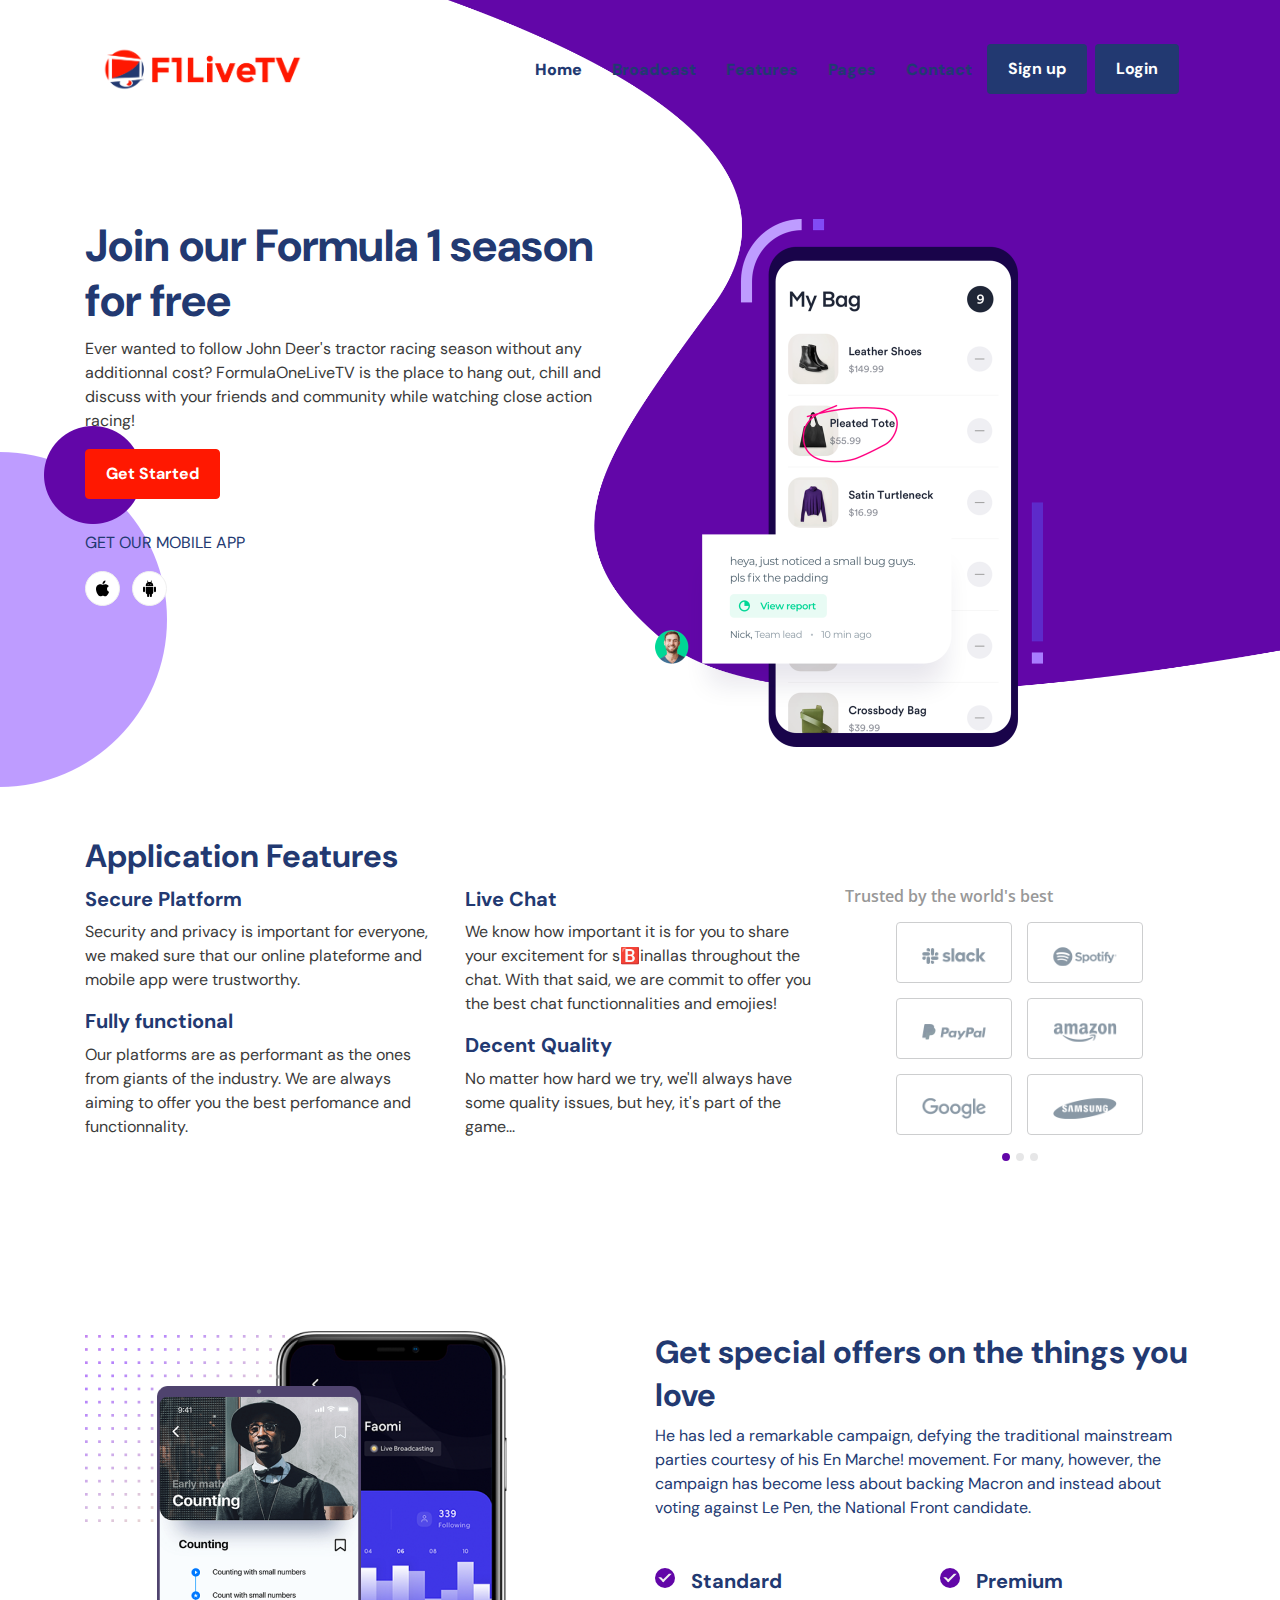
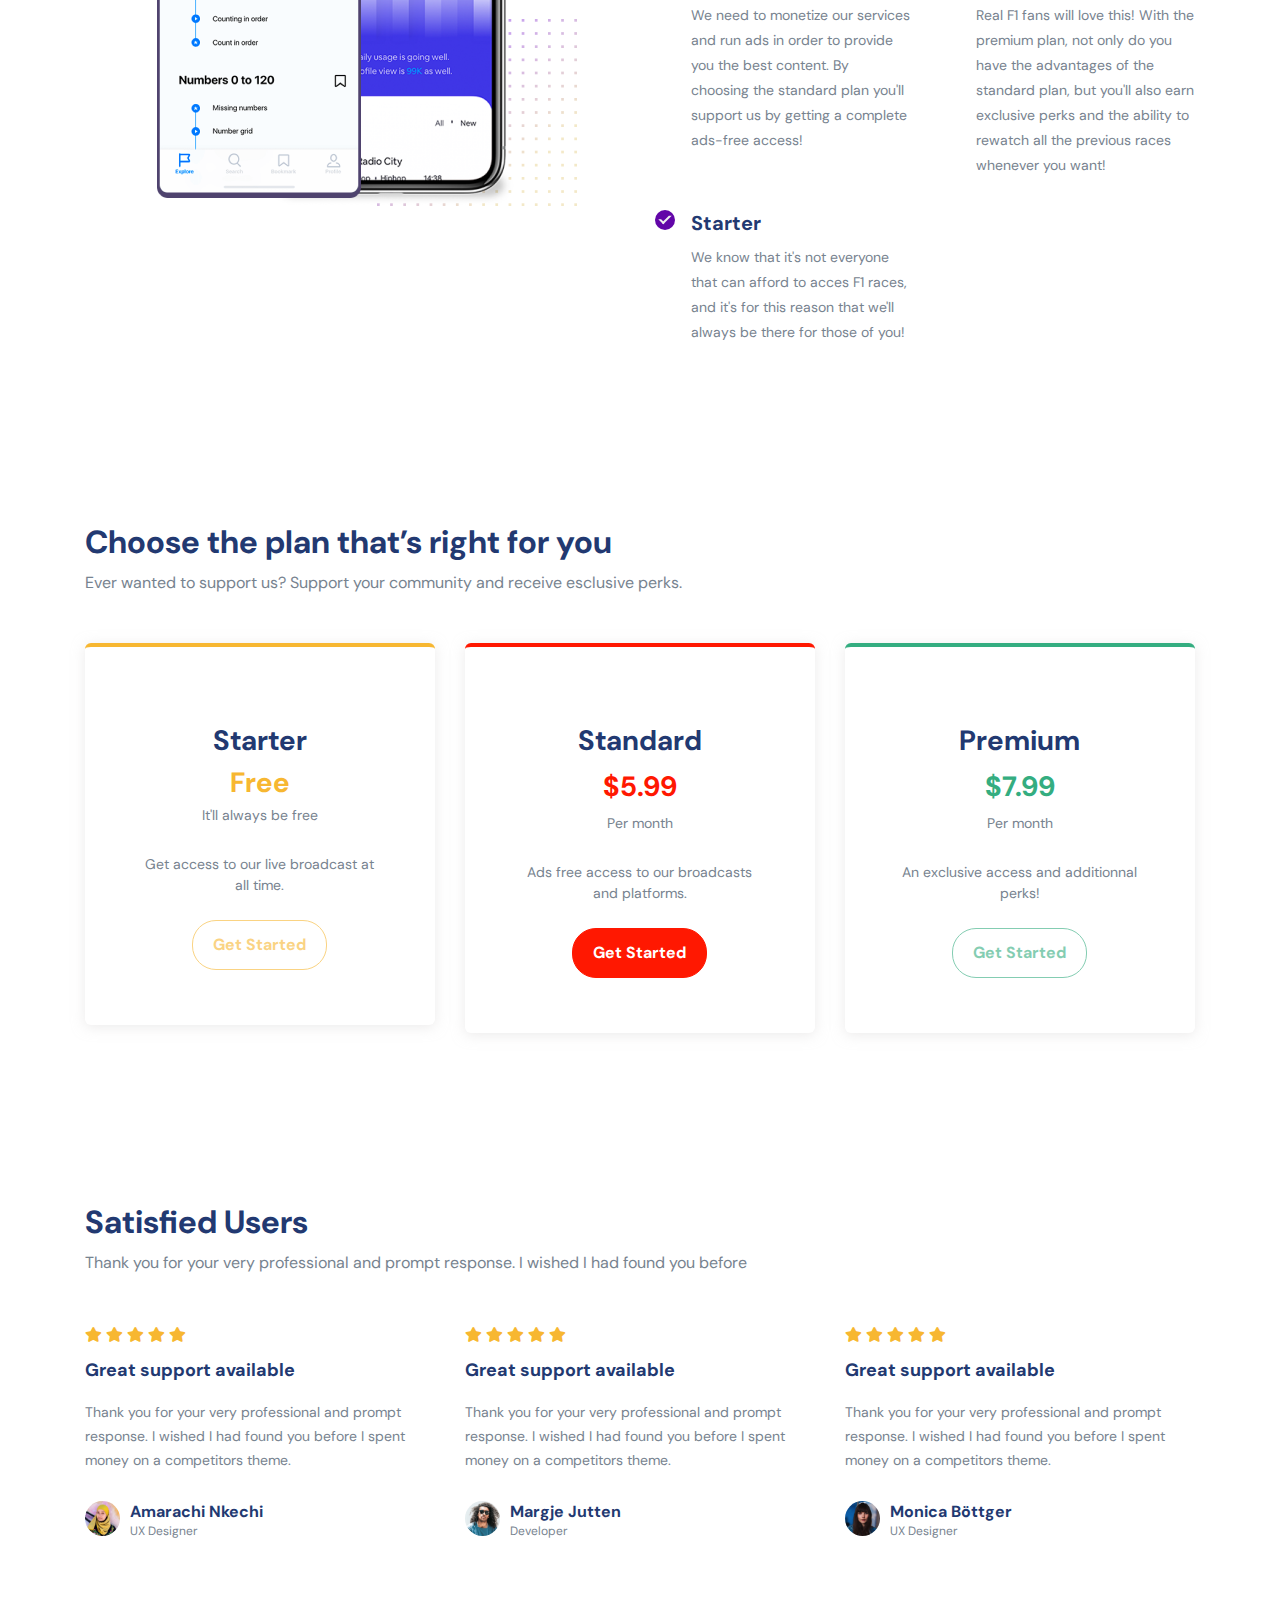
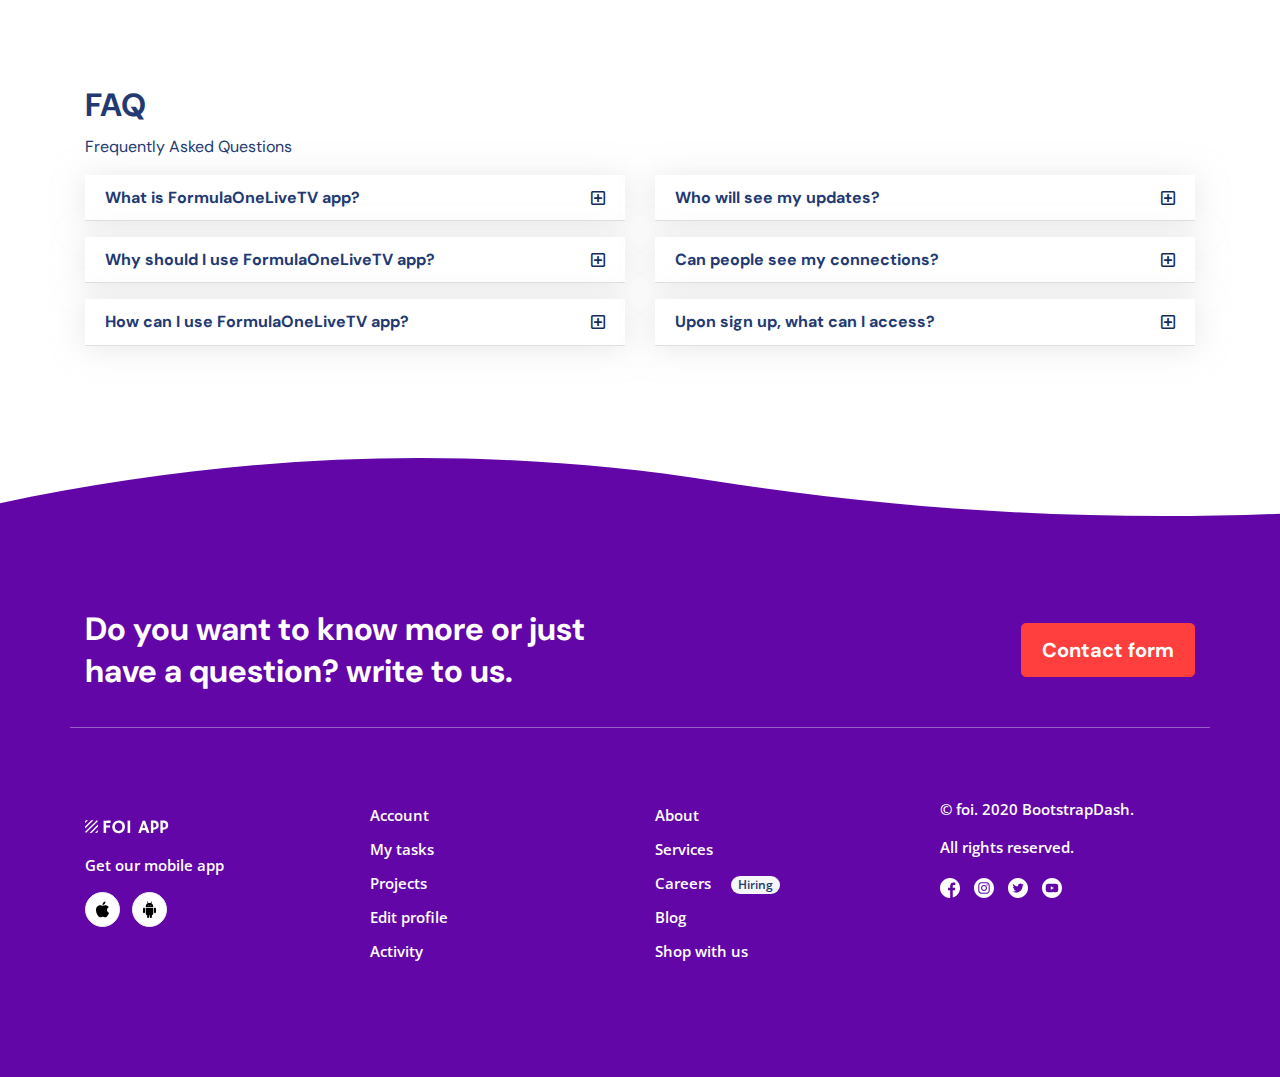
==== FormulaOneLiveTV_Website/index.html @ 3bb05b1b "added text" ====
<!DOCTYPE html>
<html lang="en">
  <head>
    <meta charset="UTF-8" />
    <meta name="viewport" content="width=device-width, initial-scale=1.0" />
    <meta http-equiv="X-UA-Compatible" content="ie=edge" />
    <title>FormulaOneLiveTV Home</title>
    <link
      rel="stylesheet"
      href="assets/vendors/fontawesome-free/css/all.min.css"
    />
    <link rel="stylesheet" href="assets/css/style.css" />
    <script src="./lib/header.js" defer></script>
    <script src="./lib/footer.js" defer></script>
  </head>

  <body>
    <header class="foi-header landing-header">
      <div class="container">
          <nav class="navbar navbar-expand-lg navbar-light foi-navbar">
              <a class="navbar-brand" href="index.html">
              <img src="assets/images/main_logo.PNG" alt="F1LTV" class="navlogo">
              </a>
              <button class="navbar-toggler d-lg-none" type="button" data-toggle="collapse" data-target="#collapsibleNavId" aria-controls="collapsibleNavId" aria-expanded="false" aria-label="Toggle navigation">
                  <span class="navbar-toggler-icon"></span>
              </button>
              <div class="collapse navbar-collapse" id="collapsibleNavId">
                  <ul class="navbar-nav mr-auto mt-2 mt-lg-0">
                      <li class="nav-item active">
                          <a class="nav-link" href="index.html">Home <span class="sr-only">(current)</span></a>
                      </li>
                      <li class="nav-item">
                          <a class="nav-link" href="broadcast.html">Broadcast</a>
                      </li>
                      <li class="nav-item">
                          <a class="nav-link" href="features.html">Features</a>
                      </li>
                      <li class="nav-item dropdown">
                          <a class="nav-link dropdown-toggle" href="#" id="pagesMenu" data-toggle="dropdown" aria-haspopup="true" aria-expanded="false">Pages</a>
                          <div class="dropdown-menu" aria-labelledby="pagesMenu">
                              <a class="dropdown-item" href="blog.html">Blog</a>
                              <a class="dropdown-item" href="login.html">Login</a>
                              <a class="dropdown-item" href="register.html">Register</a>
                              <a class="dropdown-item" href="faq.html">FAQ</a>
                              <a class="dropdown-item" href="404.html">404</a>
                              <a class="dropdown-item" href="careers.html">Careers</a>
                              <a class="dropdown-item" href="blog-single.html">Single blog</a>
                              <a class="dropdown-item" href="privacy-policy.html">Privacy policy</a>
                          </div>
                      </li>
                      <li class="nav-item">
                          <a class="nav-link" href="contact.html">Contact</a>
                      </li>
                  </ul>
                  <ul class="navbar-nav mt-2 mt-lg-0">
                      <li class="nav-item mr-2 mb-3 mb-lg-0">
                          <a class="btn btn-secondary" href="register.html">Sign up</a>
                      </li>
                      <li class="nav-item">
                          <a class="btn btn-secondary" href="login.html">Login</a>
                      </li>
                  </ul>
              </div>
          </nav>
          <div class="header-content">
              <div class="row">
                  <div class="col-md-6">
                      <h1>Join our Formula 1 season for free</h1>
                      <p class="text-dark">Ever wanted to follow John Deer's tractor racing season without any additionnal cost? FormulaOneLiveTV is the place to hang out, chill and discuss with your friends and community while watching close action racing!</p>
                      <a class="btn btn-primary mb-4" href="register.html">Get Started</a>
                      <div class="my-2">
                          <p class="header-app-download-title">GET OUR MOBILE APP</p>
                      </div>
                      <div>
                          <button class="btn btn-app-download mr-2"><img src="assets/images/ios.svg" alt="App store"></button>
                          <button class="btn btn-app-download"><img src="assets/images/android.svg" alt="play store"></button>
                      </div>
                  </div>
                  <div class="col-md-6">
                      <img src="assets/images/app_1.png" alt="app" width="388px" class="img-fluid">
                  </div>
              </div>
          </div>
      </div>
      </header>
  </div>
    <section class="py-5 mb-5">
      <div class="container">
        <h2 class="section-title">Application Features</h2>
        <div class="row">
          <div class="col-lg-4 mb-4 mb-lg-0">
            <h5>Secure Platform</h5>
            <p class="text-dark">
              Security and privacy is important for everyone, we maked sure that
              our online plateforme and mobile app were trustworthy.
            </p>
            <h5>Fully functional</h5>
            <p class="text-dark">
              Our platforms are as performant as the ones from giants of the industry. We are always aiming to offer you the best perfomance and functionnality.
            </p>
          </div>
          <div class="col-lg-4 mb-3 mb-lg-0">
            <h5>Live Chat</h5>
            <p class="text-dark">
              We know how important it is for you to share your excitement for s🅱️inallas throughout the chat. With that said, we are commit to offer you the best chat functionnalities and emojies!
            </p>
            <h5>Decent Quality</h5>
            <p class="text-dark">
              No matter how hard we try, we'll always have some quality issues,
              but hey, it's part of the game...
            </p>
          </div>
          <div class="col-lg-4">
            <h6 class="text-gray font-os font-weight-semibold">
              Trusted by the world's best
            </h6>
            <div
              id="landingClientCarousel"
              class="carousel slide landing-client-carousel"
              data-ride="carousel"
            >
              <div class="carousel-inner" role="listbox">
                <div class="carousel-item active">
                  <div class="d-flex flex-wrap justify-content-center">
                    <div class="clients-logo">
                      <img
                        src="assets/images/clients/slack.svg"
                        alt="Slack"
                        class="img-fluid"
                      />
                    </div>
                    <div class="clients-logo">
                      <img
                        src="assets/images/clients/spotify.svg"
                        alt="Spotify"
                        class="img-fluid"
                      />
                    </div>
                    <div class="clients-logo">
                      <img
                        src="assets/images/clients/paypal.svg"
                        alt="Paypal"
                        class="img-fluid"
                      />
                    </div>
                    <div class="clients-logo">
                      <img
                        src="assets/images/clients/amazon.svg"
                        alt="Amazon"
                        class="img-fluid"
                      />
                    </div>
                    <div class="clients-logo">
                      <img
                        src="assets/images/clients/google.svg"
                        alt="Google"
                        class="img-fluid"
                      />
                    </div>
                    <div class="clients-logo">
                      <img
                        src="assets/images/clients/samsung.svg"
                        alt="Samsung"
                        class="img-fluid"
                      />
                    </div>
                  </div>
                </div>
                <div class="carousel-item">
                  <div class="d-flex flex-wrap justify-content-center">
                    <div class="clients-logo">
                      <img
                        src="assets/images/clients/slack.svg"
                        alt="Slack"
                        class="img-fluid"
                      />
                    </div>
                    <div class="clients-logo">
                      <img
                        src="assets/images/clients/spotify.svg"
                        alt="Spotify"
                        class="img-fluid"
                      />
                    </div>
                    <div class="clients-logo">
                      <img
                        src="assets/images/clients/paypal.svg"
                        alt="Paypal"
                        class="img-fluid"
                      />
                    </div>
                    <div class="clients-logo">
                      <img
                        src="assets/images/clients/amazon.svg"
                        alt="Amazon"
                        class="img-fluid"
                      />
                    </div>
                    <div class="clients-logo">
                      <img
                        src="assets/images/clients/google.svg"
                        alt="Google"
                        class="img-fluid"
                      />
                    </div>
                    <div class="clients-logo">
                      <img
                        src="assets/images/clients/samsung.svg"
                        alt="Samsung"
                        class="img-fluid"
                      />
                    </div>
                  </div>
                </div>
                <div class="carousel-item">
                  <div class="d-flex flex-wrap justify-content-center">
                    <div class="clients-logo">
                      <img
                        src="assets/images/clients/slack.svg"
                        alt="Slack"
                        class="img-fluid"
                      />
                    </div>
                    <div class="clients-logo">
                      <img
                        src="assets/images/clients/spotify.svg"
                        alt="Spotify"
                        class="img-fluid"
                      />
                    </div>
                    <div class="clients-logo">
                      <img
                        src="assets/images/clients/paypal.svg"
                        alt="Paypal"
                        class="img-fluid"
                      />
                    </div>
                    <div class="clients-logo">
                      <img
                        src="assets/images/clients/amazon.svg"
                        alt="Amazon"
                        class="img-fluid"
                      />
                    </div>
                    <div class="clients-logo">
                      <img
                        src="assets/images/clients/google.svg"
                        alt="Google"
                        class="img-fluid"
                      />
                    </div>
                    <div class="clients-logo">
                      <img
                        src="assets/images/clients/samsung.svg"
                        alt="Samsung"
                        class="img-fluid"
                      />
                    </div>
                  </div>
                </div>
              </div>
              <ol class="carousel-indicators">
                <li
                  data-target="#landingClientCarousel"
                  data-slide-to="0"
                  class="active"
                ></li>
                <li data-target="#landingClientCarousel" data-slide-to="1"></li>
                <li data-target="#landingClientCarousel" data-slide-to="2"></li>
              </ol>
            </div>
          </div>
        </div>
      </div>
    </section>
    <section class="py-5 mb-5">
      <div class="container">
        <div class="row">
          <div class="col-md-6 mb-5 mb-md-0">
            <img
              src="assets/images/app_2.png"
              alt="special offers"
              class="img-fluid"
              width="492px"
            />
          </div>
          <div class="col-md-6">
            <h2 class="section-title">
              Get special offers on the things you love
            </h2>
            <p class="mb-5">
              He has led a remarkable campaign, defying the traditional
              mainstream parties courtesy of his En Marche! movement. For many,
              however, the campaign has become less about backing Macron and
              instead about voting against Le Pen, the National Front candidate.
            </p>
            <div class="row">
              <div class="col-md-6 mb-3">
                <div class="media landing-feature">
                  <span class="landing-feature-icon"></span>
                  <div class="media-body">
                    <h5>Standard</h5>
                    <p>
                      We need to monetize our services and run ads in order to
                      provide you the best content. By choosing the standard
                      plan you'll support us by getting a complete ads-free
                      access!
                    </p>
                  </div>
                </div>
              </div>
              <div class="col-md-6 mb-3">
                <div class="media landing-feature">
                  <span class="landing-feature-icon"></span>
                  <div class="media-body">
                    <h5>Premium</h5>
                    <p>
                      Real F1 fans will love this! With the premium plan, not only do
                      you have the advantages of the standard plan, but you'll
                      also earn exclusive perks and the ability to rewatch all the previous races whenever
                      you want!
                    </p>
                  </div>
                </div>
              </div>
              <div class="col-md-6 mb-3">
                <div class="media landing-feature">
                  <span class="landing-feature-icon"></span>
                  <div class="media-body">
                    <h5>Starter</h5>
                    <p>
                      We know that it's not everyone that can afford to acces F1
                      races, and it's for this reason that we'll always be there
                      for those of you!
                    </p>
                  </div>
                </div>
              </div>
            </div>
          </div>
        </div>
      </div>
    </section>
    <section class="py-5 mb-5">
      <div class="container">
        <h2>Choose the plan that’s right for you</h2>
        <p class="text-muted mb-5">
          Ever wanted to support us? Support your community and receive
          esclusive perks.
        </p>
        <div class="row">
          <div class="col-lg-4 mb-4">
            <div class="card pricing-card border-warning">
              <div class="card-body">
                <h3 class="mb-1">Starter</h3>
                <h3 class="mb-1 text-warning">Free</h3>
                <p class="payment-period">It'll always be free</p>
                <p class="mb-4">
                  Get access to our live broadcast at all time.
                </p>
                <button class="btn btn-outline-warning btn-rounded">
                  Get Started
                </button>
              </div>
            </div>
          </div>
          <div class="col-lg-4 mb-4">
            <div class="card pricing-card border-primary active">
              <div class="card-body">
                <h3>Standard</h3>
                <h3 class="text-primary">$5.99</h3>
                <p class="payment-period">Per month</p>
                <p class="mb-4">
                  Ads free access to our broadcasts and platforms.
                </p>
                <button class="btn btn-primary btn-rounded">Get Started</button>
              </div>
            </div>
          </div>
          <div class="col-lg-4 mb-4">
            <div class="card pricing-card border-success">
              <div class="card-body">
                <h3>Premium</h3>
                <h3 class="text-success">$7.99</h3>
                <p class="payment-period">Per month</p>
                <p class="mb-4">
                  An exclusive access and additionnal perks!
                </p>
                <button class="btn btn-outline-success btn-rounded">
                  Get Started
                </button>
              </div>
            </div>
          </div>
        </div>
      </div>
    </section>
    <section class="py-5 mb-5">
      <div class="container">
        <h2>Satisfied Users</h2>
        <p class="text-muted mb-5">
          Thank you for your very professional and prompt response. I wished I
          had found you before
        </p>
        <div class="row">
          <div class="col-md-4 foi-review mb-5 mb-md-0">
            <div class="foi-rating">
              <span class="fas fa-star checked"></span>
              <span class="fas fa-star checked"></span>
              <span class="fas fa-star checked"></span>
              <span class="fas fa-star checked"></span>
              <span class="fas fa-star checked"></span>
            </div>
            <h5 class="foi-review-heading">Great support available</h5>
            <p class="foi-review-content">
              Thank you for your very professional and prompt response. I wished
              I had found you before I spent money on a competitors theme.
            </p>
            <div class="media foi-review-user">
              <img
                src="assets/images/avatar/avatar_11.jpg"
                alt="user"
                class="avatar"
              />
              <div class="media-body">
                <h6 class="mb-0">Amarachi Nkechi</h6>
                <p>UX Designer</p>
              </div>
            </div>
          </div>
          <div class="col-md-4 foi-review mb-5 mb-md-0">
            <div class="foi-rating">
              <span class="fas fa-star checked"></span>
              <span class="fas fa-star checked"></span>
              <span class="fas fa-star checked"></span>
              <span class="fas fa-star checked"></span>
              <span class="fas fa-star checked"></span>
            </div>
            <h5 class="foi-review-heading">Great support available</h5>
            <p class="foi-review-content">
              Thank you for your very professional and prompt response. I wished
              I had found you before I spent money on a competitors theme.
            </p>
            <div class="media foi-review-user">
              <img
                src="assets/images/avatar/avatar_12.jpg"
                alt="user"
                class="avatar"
              />
              <div class="media-body">
                <h6 class="mb-0">Margje Jutten</h6>
                <p>Developer</p>
              </div>
            </div>
          </div>
          <div class="col-md-4 foi-review mb-5 mb-md-0">
            <div class="foi-rating">
              <span class="fas fa-star checked"></span>
              <span class="fas fa-star checked"></span>
              <span class="fas fa-star checked"></span>
              <span class="fas fa-star checked"></span>
              <span class="fas fa-star checked"></span>
            </div>
            <h5 class="foi-review-heading">Great support available</h5>
            <p class="foi-review-content">
              Thank you for your very professional and prompt response. I wished
              I had found you before I spent money on a competitors theme.
            </p>
            <div class="media foi-review-user">
              <img
                src="assets/images/avatar/avatar_13.jpg"
                alt="user"
                class="avatar"
              />
              <div class="media-body">
                <h6 class="mb-0">Monica Böttger</h6>
                <p>UX Designer</p>
              </div>
            </div>
          </div>
        </div>
      </div>
    </section>
    <section class="py-5 mb-5">
      <div class="container">
        <h2>FAQ</h2>
        <p class="section-subtitle">Frequently Asked Questions</p>
        <div class="row">
          <div class="col-lg-6">
            <div class="card mb-3 landing-faq-card">
              <div class="card-header bg-white" id="faqOneTitle">
                <a
                  href="#faqOneCollapse"
                  class="d-flex align-items-center"
                  data-toggle="collapse"
                >
                  <h6 class="mb-0">What is FormulaOneLiveTV app?</h6>
                  <i class="far fa-plus-square ml-auto"></i>
                </a>
              </div>
              <div
                id="faqOneCollapse"
                class="collapse"
                aria-labelledby="faqOneTitle"
              >
                <div class="card-body">
                  <p class="mb-0 text-gray">
                    Lorem Ipsum has been the industry's standard dummy text ever
                    since the 1500s, when an unknown printer took a galley of
                    type and scrambled it to make a type specimen book.
                  </p>
                </div>
              </div>
            </div>
            <div class="card mb-3 landing-faq-card">
              <div class="card-header bg-white" id="faqTwoTitle">
                <a
                  href="#faqTwoCollapse"
                  class="d-flex align-items-center"
                  data-toggle="collapse"
                >
                  <h6 class="mb-0">Why should I use FormulaOneLiveTV app?</h6>
                  <i class="far fa-plus-square ml-auto"></i>
                </a>
              </div>
              <div
                id="faqTwoCollapse"
                class="collapse"
                aria-labelledby="faqTwoTitle"
              >
                <div class="card-body">
                  <p class="mb-0 text-gray">
                    Lorem Ipsum has been the industry's standard dummy text ever
                    since the 1500s, when an unknown printer took a galley of
                    type and scrambled it to make a type specimen book.
                  </p>
                </div>
              </div>
            </div>
            <div class="card mb-3 landing-faq-card">
              <div class="card-header bg-white" id="faqThreeTitle">
                <a
                  href="#faqThreeCollapse"
                  class="d-flex align-items-center"
                  data-toggle="collapse"
                >
                  <h6 class="mb-0">How can I use FormulaOneLiveTV app?</h6>
                  <i class="far fa-plus-square ml-auto"></i>
                </a>
              </div>
              <div
                id="faqThreeCollapse"
                class="collapse"
                aria-labelledby="faqThreeTitle"
              >
                <div class="card-body">
                  <p class="mb-0 text-gray">
                    Lorem Ipsum has been the industry's standard dummy text ever
                    since the 1500s, when an unknown printer took a galley of
                    type and scrambled it to make a type specimen book.
                  </p>
                </div>
              </div>
            </div>
          </div>
          <div class="col-lg-6">
            <div class="card mb-3 landing-faq-card">
              <div class="card-header bg-white" id="faqFourTitle">
                <a
                  href="#faqFourCollapse"
                  class="d-flex align-items-center"
                  data-toggle="collapse"
                >
                  <h6 class="mb-0">Who will see my updates?</h6>
                  <i class="far fa-plus-square ml-auto"></i>
                </a>
              </div>
              <div
                id="faqFourCollapse"
                class="collapse"
                aria-labelledby="faqFourTitle"
              >
                <div class="card-body">
                  <p class="mb-0 text-gray">
                    Lorem Ipsum has been the industry's standard dummy text ever
                    since the 1500s, when an unknown printer took a galley of
                    type and scrambled it to make a type specimen book.
                  </p>
                </div>
              </div>
            </div>
            <div class="card mb-3 landing-faq-card">
              <div class="card-header bg-white" id="faqFiveTitle">
                <a
                  href="#faqFiveCollapse"
                  class="d-flex align-items-center"
                  data-toggle="collapse"
                >
                  <h6 class="mb-0">Can people see my connections?</h6>
                  <i class="far fa-plus-square ml-auto"></i>
                </a>
              </div>
              <div
                id="faqFiveCollapse"
                class="collapse"
                aria-labelledby="faqFiveTitle"
              >
                <div class="card-body">
                  <p class="mb-0 text-gray">
                    Lorem Ipsum has been the industry's standard dummy text ever
                    since the 1500s, when an unknown printer took a galley of
                    type and scrambled it to make a type specimen book.
                  </p>
                </div>
              </div>
            </div>
            <div class="card mb-3 landing-faq-card">
              <div class="card-header bg-white" id="faqSixTitle">
                <a
                  href="#faqSixCollapse"
                  class="d-flex align-items-center"
                  data-toggle="collapse"
                >
                  <h6 class="mb-0">Upon sign up, what can I access?</h6>
                  <i class="far fa-plus-square ml-auto"></i>
                </a>
              </div>
              <div
                id="faqSixCollapse"
                class="collapse"
                aria-labelledby="faqSixTitle"
              >
                <div class="card-body">
                  <p class="mb-0 text-gray">
                    Lorem Ipsum has been the industry's standard dummy text ever
                    since the 1500s, when an unknown printer took a galley of
                    type and scrambled it to make a type specimen book.
                  </p>
                </div>
              </div>
            </div>
          </div>
        </div>
      </div>
    </section>
    <footer-component></footer-component>
    <script src="assets/vendors/jquery/jquery.min.js"></script>
    <script src="assets/vendors/popper.js/popper.min.js"></script>
    <script src="assets/vendors/bootstrap/dist/js/bootstrap.min.js"></script>
  </body>
</html>
---- FormulaOneLiveTV_Website/assets/css/style.css ----
@import url("https://fonts.googleapis.com/css?family=Open+Sans:400,600,700&display=swap");
@import url("https://fonts.googleapis.com/css?family=DM+Sans:400,700&display=swap");
@import url("https://fonts.googleapis.com/css?family=Rubik&display=swap");
/*!
 * Bootstrap v4.4.1 (https://getbootstrap.com/)
 * Copyright 2011-2019 The Bootstrap Authors
 * Copyright 2011-2019 Twitter, Inc.
 * Licensed under MIT (https://github.com/twbs/bootstrap/blob/master/LICENSE)
 */
:root {
  --blue: #007bff;
  --indigo: #6610f2;
  --purple: #6f42c1;
  --pink: #e83e8c;
  --red: #dc3545;
  --orange: #fd7e14;
  --yellow: #ffc107;
  --green: #28a745;
  --teal: #20c997;
  --cyan: #17a2b8;
  --white: #ffffff;
  --gray: #989898;
  --gray-dark: #343a40;
  --primary: #6206a8;
  --secondary: #f5f6f8;
  --success: #34ad80;
  --info: #0684fe;
  --warning: #f7b731;
  --danger: #fe3f3e;
  --light: #f8f9fa;
  --dark: #3a3a3a;
  --breakpoint-xs: 0;
  --breakpoint-sm: 576px;
  --breakpoint-md: 768px;
  --breakpoint-lg: 992px;
  --breakpoint-xl: 1200px;
  --font-family-sans-serif: -apple-system, BlinkMacSystemFont, "Segoe UI", Roboto, "Helvetica Neue", Arial, "Noto Sans", sans-serif, "Apple Color Emoji", "Segoe UI Emoji", "Segoe UI Symbol", "Noto Color Emoji";
  --font-family-monospace: SFMono-Regular, Menlo, Monaco, Consolas, "Liberation Mono", "Courier New", monospace; }

*,
*::before,
*::after {
  box-sizing: border-box; }

.navlogo {
  width: 50%;
  height: auto;
}

html {
  font-family: sans-serif;
  line-height: 1.15;
  -webkit-text-size-adjust: 100%;
  -webkit-tap-highlight-color: rgba(0, 0, 0, 0); }

article, aside, figcaption, figure, footer, header, hgroup, main, nav, section {
  display: block; }

body {
  margin: 0;
  font-family: "DM Sans";
  font-size: 1rem;
  font-weight: 400;
  line-height: 1.5;
  color: #223971;
  text-align: left;
  background-color: #ffffff; }

[tabindex="-1"]:focus:not(:focus-visible) {
  outline: 0 !important; }

hr {
  box-sizing: content-box;
  height: 0;
  overflow: visible; }

h1, h2, h3, h4, h5, h6 {
  margin-top: 0;
  margin-bottom: 0.5rem; }

p {
  margin-top: 0;
  margin-bottom: 1rem; }

abbr[title],
abbr[data-original-title] {
  text-decoration: underline;
  -webkit-text-decoration: underline dotted;
          text-decoration: underline dotted;
  cursor: help;
  border-bottom: 0;
  -webkit-text-decoration-skip-ink: none;
          text-decoration-skip-ink: none; }

address {
  margin-bottom: 1rem;
  font-style: normal;
  line-height: inherit; }

ol,
ul,
dl {
  margin-top: 0;
  margin-bottom: 1rem; }

ol ol,
ul ul,
ol ul,
ul ol {
  margin-bottom: 0; }

dt {
  font-weight: 700; }

dd {
  margin-bottom: .5rem;
  margin-left: 0; }

blockquote {
  margin: 0 0 1rem; }

b,
strong {
  font-weight: bolder; }

small {
  font-size: 80%; }

sub,
sup {
  position: relative;
  font-size: 75%;
  line-height: 0;
  vertical-align: baseline; }

sub {
  bottom: -.25em; }

sup {
  top: -.5em; }

a {
  color: #007bff;
  text-decoration: none;
  background-color: transparent; }
  a:hover {
    color: #0056b3;
    text-decoration: underline; }

a:not([href]) {
  color: inherit;
  text-decoration: none; }
  a:not([href]):hover {
    color: inherit;
    text-decoration: none; }

pre,
code,
kbd,
samp {
  font-family: SFMono-Regular, Menlo, Monaco, Consolas, "Liberation Mono", "Courier New", monospace;
  font-size: 1em; }

pre {
  margin-top: 0;
  margin-bottom: 1rem;
  overflow: auto; }

figure {
  margin: 0 0 1rem; }

img {
  vertical-align: middle;
  border-style: none; }

svg {
  overflow: hidden;
  vertical-align: middle; }

table {
  border-collapse: collapse; }

caption {
  padding-top: 0.75rem;
  padding-bottom: 0.75rem;
  color: #6c757d;
  text-align: left;
  caption-side: bottom; }

th {
  text-align: inherit; }

label {
  display: inline-block;
  margin-bottom: 0.5rem; }

button {
  border-radius: 0; }

button:focus {
  outline: 1px dotted;
  outline: 5px auto -webkit-focus-ring-color; }

input,
button,
select,
optgroup,
textarea {
  margin: 0;
  font-family: inherit;
  font-size: inherit;
  line-height: inherit; }

button,
input {
  overflow: visible; }

button,
select {
  text-transform: none; }

select {
  word-wrap: normal; }

button,
[type="button"],
[type="reset"],
[type="submit"] {
  -webkit-appearance: button; }

button:not(:disabled),
[type="button"]:not(:disabled),
[type="reset"]:not(:disabled),
[type="submit"]:not(:disabled) {
  cursor: pointer; }

button::-moz-focus-inner,
[type="button"]::-moz-focus-inner,
[type="reset"]::-moz-focus-inner,
[type="submit"]::-moz-focus-inner {
  padding: 0;
  border-style: none; }

input[type="radio"],
input[type="checkbox"] {
  box-sizing: border-box;
  padding: 0; }

input[type="date"],
input[type="time"],
input[type="datetime-local"],
input[type="month"] {
  -webkit-appearance: listbox; }

textarea {
  overflow: auto;
  resize: vertical; }

fieldset {
  min-width: 0;
  padding: 0;
  margin: 0;
  border: 0; }

legend {
  display: block;
  width: 100%;
  max-width: 100%;
  padding: 0;
  margin-bottom: .5rem;
  font-size: 1.5rem;
  line-height: inherit;
  color: inherit;
  white-space: normal; }

progress {
  vertical-align: baseline; }

[type="number"]::-webkit-inner-spin-button,
[type="number"]::-webkit-outer-spin-button {
  height: auto; }

[type="search"] {
  outline-offset: -2px;
  -webkit-appearance: none; }

[type="search"]::-webkit-search-decoration {
  -webkit-appearance: none; }

::-webkit-file-upload-button {
  font: inherit;
  -webkit-appearance: button; }

output {
  display: inline-block; }

summary {
  display: list-item;
  cursor: pointer; }

template {
  display: none; }

[hidden] {
  display: none !important; }

h1, h2, h3, h4, h5, h6,
.h1, .h2, .h3, .h4, .h5, .h6 {
  margin-bottom: 0.5rem;
  font-weight: 700;
  line-height: 1.5; }

h1, .h1 {
  font-size: 2.5rem; }

h2, .h2 {
  font-size: 2rem; }

h3, .h3 {
  font-size: 1.75rem; }

h4, .h4 {
  font-size: 1.5rem; }

h5, .h5 {
  font-size: 1.25rem; }

h6, .h6 {
  font-size: 1rem; }

.lead {
  font-size: 1.25rem;
  font-weight: 300; }

.display-1 {
  font-size: 6rem;
  font-weight: 300;
  line-height: 1.2; }

.display-2 {
  font-size: 5.5rem;
  font-weight: 300;
  line-height: 1.2; }

.display-3 {
  font-size: 4.5rem;
  font-weight: 300;
  line-height: 1.2; }

.display-4 {
  font-size: 3.5rem;
  font-weight: 300;
  line-height: 1.2; }

hr {
  margin-top: 1rem;
  margin-bottom: 1rem;
  border: 0;
  border-top: 1px solid rgba(0, 0, 0, 0.1); }

small,
.small {
  font-size: 80%;
  font-weight: 400; }

mark,
.mark {
  padding: 0.2em;
  background-color: #fcf8e3; }

.list-unstyled {
  padding-left: 0;
  list-style: none; }

.list-inline {
  padding-left: 0;
  list-style: none; }

.list-inline-item {
  display: inline-block; }
  .list-inline-item:not(:last-child) {
    margin-right: 0.5rem; }

.initialism {
  font-size: 90%;
  text-transform: uppercase; }

.blockquote {
  margin-bottom: 1rem;
  font-size: 1.25rem; }

.blockquote-footer {
  display: block;
  font-size: 80%;
  color: #6c757d; }
  .blockquote-footer::before {
    content: "\2014\00A0"; }

.img-fluid {
  max-width: 100%;
  height: auto; }

.img-thumbnail {
  padding: 0.25rem;
  background-color: #fff;
  border: 1px solid #dee2e6;
  border-radius: 0.25rem;
  max-width: 100%;
  height: auto; }

.figure {
  display: inline-block; }

.figure-img {
  margin-bottom: 0.5rem;
  line-height: 1; }

.figure-caption {
  font-size: 90%;
  color: #6c757d; }

code {
  font-size: 87.5%;
  color: #e83e8c;
  word-wrap: break-word; }
  a > code {
    color: inherit; }

kbd {
  padding: 0.2rem 0.4rem;
  font-size: 87.5%;
  color: #fff;
  background-color: #212529;
  border-radius: 0.2rem; }
  kbd kbd {
    padding: 0;
    font-size: 100%;
    font-weight: 700; }

pre {
  display: block;
  font-size: 87.5%;
  color: #212529; }
  pre code {
    font-size: inherit;
    color: inherit;
    word-break: normal; }

.pre-scrollable {
  max-height: 340px;
  overflow-y: scroll; }

.container {
  width: 100%;
  padding-right: 15px;
  padding-left: 15px;
  margin-right: auto;
  margin-left: auto; }
  @media (min-width: 576px) {
    .container {
      max-width: 540px; } }
  @media (min-width: 768px) {
    .container {
      max-width: 720px; } }
  @media (min-width: 992px) {
    .container {
      max-width: 960px; } }
  @media (min-width: 1200px) {
    .container {
      max-width: 1140px; } }

.container-fluid, .container-sm, .container-md, .container-lg, .container-xl {
  width: 100%;
  padding-right: 15px;
  padding-left: 15px;
  margin-right: auto;
  margin-left: auto; }

@media (min-width: 576px) {
  .container, .container-sm {
    max-width: 540px; } }

@media (min-width: 768px) {
  .container, .container-sm, .container-md {
    max-width: 720px; } }

@media (min-width: 992px) {
  .container, .container-sm, .container-md, .container-lg {
    max-width: 960px; } }

@media (min-width: 1200px) {
  .container, .container-sm, .container-md, .container-lg, .container-xl {
    max-width: 1140px; } }

.row {
  display: flex;
  flex-wrap: wrap;
  margin-right: -15px;
  margin-left: -15px; }

.no-gutters {
  margin-right: 0;
  margin-left: 0; }
  .no-gutters > .col,
  .no-gutters > [class*="col-"] {
    padding-right: 0;
    padding-left: 0; }

.col-1, .col-2, .col-3, .col-4, .col-5, .col-6, .col-7, .col-8, .col-9, .col-10, .col-11, .col-12, .col,
.col-auto, .col-sm-1, .col-sm-2, .col-sm-3, .col-sm-4, .col-sm-5, .col-sm-6, .col-sm-7, .col-sm-8, .col-sm-9, .col-sm-10, .col-sm-11, .col-sm-12, .col-sm,
.col-sm-auto, .col-md-1, .col-md-2, .col-md-3, .col-md-4, .col-md-5, .col-md-6, .col-md-7, .col-md-8, .col-md-9, .col-md-10, .col-md-11, .col-md-12, .col-md,
.col-md-auto, .col-lg-1, .col-lg-2, .col-lg-3, .col-lg-4, .col-lg-5, .col-lg-6, .col-lg-7, .col-lg-8, .col-lg-9, .col-lg-10, .col-lg-11, .col-lg-12, .col-lg,
.col-lg-auto, .col-xl-1, .col-xl-2, .col-xl-3, .col-xl-4, .col-xl-5, .col-xl-6, .col-xl-7, .col-xl-8, .col-xl-9, .col-xl-10, .col-xl-11, .col-xl-12, .col-xl,
.col-xl-auto {
  position: relative;
  width: 100%;
  padding-right: 15px;
  padding-left: 15px; }

.col {
  flex-basis: 0;
  flex-grow: 1;
  max-width: 100%; }

.row-cols-1 > * {
  flex: 0 0 100%;
  max-width: 100%; }

.row-cols-2 > * {
  flex: 0 0 50%;
  max-width: 50%; }

.row-cols-3 > * {
  flex: 0 0 33.33333%;
  max-width: 33.33333%; }

.row-cols-4 > * {
  flex: 0 0 25%;
  max-width: 25%; }

.row-cols-5 > * {
  flex: 0 0 20%;
  max-width: 20%; }

.row-cols-6 > * {
  flex: 0 0 16.66667%;
  max-width: 16.66667%; }

.col-auto {
  flex: 0 0 auto;
  width: auto;
  max-width: 100%; }

.col-1 {
  flex: 0 0 8.33333%;
  max-width: 8.33333%; }

.col-2 {
  flex: 0 0 16.66667%;
  max-width: 16.66667%; }

.col-3 {
  flex: 0 0 25%;
  max-width: 25%; }

.col-4 {
  flex: 0 0 33.33333%;
  max-width: 33.33333%; }

.col-5 {
  flex: 0 0 41.66667%;
  max-width: 41.66667%; }

.col-6 {
  flex: 0 0 50%;
  max-width: 50%; }

.col-7 {
  flex: 0 0 58.33333%;
  max-width: 58.33333%; }

.col-8 {
  flex: 0 0 66.66667%;
  max-width: 66.66667%; }

.col-9 {
  flex: 0 0 75%;
  max-width: 75%; }

.col-10 {
  flex: 0 0 83.33333%;
  max-width: 83.33333%; }

.col-11 {
  flex: 0 0 91.66667%;
  max-width: 91.66667%; }

.col-12 {
  flex: 0 0 100%;
  max-width: 100%; }

.order-first {
  order: -1; }

.order-last {
  order: 13; }

.order-0 {
  order: 0; }

.order-1 {
  order: 1; }

.order-2 {
  order: 2; }

.order-3 {
  order: 3; }

.order-4 {
  order: 4; }

.order-5 {
  order: 5; }

.order-6 {
  order: 6; }

.order-7 {
  order: 7; }

.order-8 {
  order: 8; }

.order-9 {
  order: 9; }

.order-10 {
  order: 10; }

.order-11 {
  order: 11; }

.order-12 {
  order: 12; }

.offset-1 {
  margin-left: 8.33333%; }

.offset-2 {
  margin-left: 16.66667%; }

.offset-3 {
  margin-left: 25%; }

.offset-4 {
  margin-left: 33.33333%; }

.offset-5 {
  margin-left: 41.66667%; }

.offset-6 {
  margin-left: 50%; }

.offset-7 {
  margin-left: 58.33333%; }

.offset-8 {
  margin-left: 66.66667%; }

.offset-9 {
  margin-left: 75%; }

.offset-10 {
  margin-left: 83.33333%; }

.offset-11 {
  margin-left: 91.66667%; }

@media (min-width: 576px) {
  .col-sm {
    flex-basis: 0;
    flex-grow: 1;
    max-width: 100%; }
  .row-cols-sm-1 > * {
    flex: 0 0 100%;
    max-width: 100%; }
  .row-cols-sm-2 > * {
    flex: 0 0 50%;
    max-width: 50%; }
  .row-cols-sm-3 > * {
    flex: 0 0 33.33333%;
    max-width: 33.33333%; }
  .row-cols-sm-4 > * {
    flex: 0 0 25%;
    max-width: 25%; }
  .row-cols-sm-5 > * {
    flex: 0 0 20%;
    max-width: 20%; }
  .row-cols-sm-6 > * {
    flex: 0 0 16.66667%;
    max-width: 16.66667%; }
  .col-sm-auto {
    flex: 0 0 auto;
    width: auto;
    max-width: 100%; }
  .col-sm-1 {
    flex: 0 0 8.33333%;
    max-width: 8.33333%; }
  .col-sm-2 {
    flex: 0 0 16.66667%;
    max-width: 16.66667%; }
  .col-sm-3 {
    flex: 0 0 25%;
    max-width: 25%; }
  .col-sm-4 {
    flex: 0 0 33.33333%;
    max-width: 33.33333%; }
  .col-sm-5 {
    flex: 0 0 41.66667%;
    max-width: 41.66667%; }
  .col-sm-6 {
    flex: 0 0 50%;
    max-width: 50%; }
  .col-sm-7 {
    flex: 0 0 58.33333%;
    max-width: 58.33333%; }
  .col-sm-8 {
    flex: 0 0 66.66667%;
    max-width: 66.66667%; }
  .col-sm-9 {
    flex: 0 0 75%;
    max-width: 75%; }
  .col-sm-10 {
    flex: 0 0 83.33333%;
    max-width: 83.33333%; }
  .col-sm-11 {
    flex: 0 0 91.66667%;
    max-width: 91.66667%; }
  .col-sm-12 {
    flex: 0 0 100%;
    max-width: 100%; }
  .order-sm-first {
    order: -1; }
  .order-sm-last {
    order: 13; }
  .order-sm-0 {
    order: 0; }
  .order-sm-1 {
    order: 1; }
  .order-sm-2 {
    order: 2; }
  .order-sm-3 {
    order: 3; }
  .order-sm-4 {
    order: 4; }
  .order-sm-5 {
    order: 5; }
  .order-sm-6 {
    order: 6; }
  .order-sm-7 {
    order: 7; }
  .order-sm-8 {
    order: 8; }
  .order-sm-9 {
    order: 9; }
  .order-sm-10 {
    order: 10; }
  .order-sm-11 {
    order: 11; }
  .order-sm-12 {
    order: 12; }
  .offset-sm-0 {
    margin-left: 0; }
  .offset-sm-1 {
    margin-left: 8.33333%; }
  .offset-sm-2 {
    margin-left: 16.66667%; }
  .offset-sm-3 {
    margin-left: 25%; }
  .offset-sm-4 {
    margin-left: 33.33333%; }
  .offset-sm-5 {
    margin-left: 41.66667%; }
  .offset-sm-6 {
    margin-left: 50%; }
  .offset-sm-7 {
    margin-left: 58.33333%; }
  .offset-sm-8 {
    margin-left: 66.66667%; }
  .offset-sm-9 {
    margin-left: 75%; }
  .offset-sm-10 {
    margin-left: 83.33333%; }
  .offset-sm-11 {
    margin-left: 91.66667%; } }

@media (min-width: 768px) {
  .col-md {
    flex-basis: 0;
    flex-grow: 1;
    max-width: 100%; }
  .row-cols-md-1 > * {
    flex: 0 0 100%;
    max-width: 100%; }
  .row-cols-md-2 > * {
    flex: 0 0 50%;
    max-width: 50%; }
  .row-cols-md-3 > * {
    flex: 0 0 33.33333%;
    max-width: 33.33333%; }
  .row-cols-md-4 > * {
    flex: 0 0 25%;
    max-width: 25%; }
  .row-cols-md-5 > * {
    flex: 0 0 20%;
    max-width: 20%; }
  .row-cols-md-6 > * {
    flex: 0 0 16.66667%;
    max-width: 16.66667%; }
  .col-md-auto {
    flex: 0 0 auto;
    width: auto;
    max-width: 100%; }
  .col-md-1 {
    flex: 0 0 8.33333%;
    max-width: 8.33333%; }
  .col-md-2 {
    flex: 0 0 16.66667%;
    max-width: 16.66667%; }
  .col-md-3 {
    flex: 0 0 25%;
    max-width: 25%; }
  .col-md-4 {
    flex: 0 0 33.33333%;
    max-width: 33.33333%; }
  .col-md-5 {
    flex: 0 0 41.66667%;
    max-width: 41.66667%; }
  .col-md-6 {
    flex: 0 0 50%;
    max-width: 50%; }
  .col-md-7 {
    flex: 0 0 58.33333%;
    max-width: 58.33333%; }
  .col-md-8 {
    flex: 0 0 66.66667%;
    max-width: 66.66667%; }
  .col-md-9 {
    flex: 0 0 75%;
    max-width: 75%; }
  .col-md-10 {
    flex: 0 0 83.33333%;
    max-width: 83.33333%; }
  .col-md-11 {
    flex: 0 0 91.66667%;
    max-width: 91.66667%; }
  .col-md-12 {
    flex: 0 0 100%;
    max-width: 100%; }
  .order-md-first {
    order: -1; }
  .order-md-last {
    order: 13; }
  .order-md-0 {
    order: 0; }
  .order-md-1 {
    order: 1; }
  .order-md-2 {
    order: 2; }
  .order-md-3 {
    order: 3; }
  .order-md-4 {
    order: 4; }
  .order-md-5 {
    order: 5; }
  .order-md-6 {
    order: 6; }
  .order-md-7 {
    order: 7; }
  .order-md-8 {
    order: 8; }
  .order-md-9 {
    order: 9; }
  .order-md-10 {
    order: 10; }
  .order-md-11 {
    order: 11; }
  .order-md-12 {
    order: 12; }
  .offset-md-0 {
    margin-left: 0; }
  .offset-md-1 {
    margin-left: 8.33333%; }
  .offset-md-2 {
    margin-left: 16.66667%; }
  .offset-md-3 {
    margin-left: 25%; }
  .offset-md-4 {
    margin-left: 33.33333%; }
  .offset-md-5 {
    margin-left: 41.66667%; }
  .offset-md-6 {
    margin-left: 50%; }
  .offset-md-7 {
    margin-left: 58.33333%; }
  .offset-md-8 {
    margin-left: 66.66667%; }
  .offset-md-9 {
    margin-left: 75%; }
  .offset-md-10 {
    margin-left: 83.33333%; }
  .offset-md-11 {
    margin-left: 91.66667%; } }

@media (min-width: 992px) {
  .col-lg {
    flex-basis: 0;
    flex-grow: 1;
    max-width: 100%; }
  .row-cols-lg-1 > * {
    flex: 0 0 100%;
    max-width: 100%; }
  .row-cols-lg-2 > * {
    flex: 0 0 50%;
    max-width: 50%; }
  .row-cols-lg-3 > * {
    flex: 0 0 33.33333%;
    max-width: 33.33333%; }
  .row-cols-lg-4 > * {
    flex: 0 0 25%;
    max-width: 25%; }
  .row-cols-lg-5 > * {
    flex: 0 0 20%;
    max-width: 20%; }
  .row-cols-lg-6 > * {
    flex: 0 0 16.66667%;
    max-width: 16.66667%; }
  .col-lg-auto {
    flex: 0 0 auto;
    width: auto;
    max-width: 100%; }
  .col-lg-1 {
    flex: 0 0 8.33333%;
    max-width: 8.33333%; }
  .col-lg-2 {
    flex: 0 0 16.66667%;
    max-width: 16.66667%; }
  .col-lg-3 {
    flex: 0 0 25%;
    max-width: 25%; }
  .col-lg-4 {
    flex: 0 0 33.33333%;
    max-width: 33.33333%; }
  .col-lg-5 {
    flex: 0 0 41.66667%;
    max-width: 41.66667%; }
  .col-lg-6 {
    flex: 0 0 50%;
    max-width: 50%; }
  .col-lg-7 {
    flex: 0 0 58.33333%;
    max-width: 58.33333%; }
  .col-lg-8 {
    flex: 0 0 66.66667%;
    max-width: 66.66667%; }
  .col-lg-9 {
    flex: 0 0 75%;
    max-width: 75%; }
  .col-lg-10 {
    flex: 0 0 83.33333%;
    max-width: 83.33333%; }
  .col-lg-11 {
    flex: 0 0 91.66667%;
    max-width: 91.66667%; }
  .col-lg-12 {
    flex: 0 0 100%;
    max-width: 100%; }
  .order-lg-first {
    order: -1; }
  .order-lg-last {
    order: 13; }
  .order-lg-0 {
    order: 0; }
  .order-lg-1 {
    order: 1; }
  .order-lg-2 {
    order: 2; }
  .order-lg-3 {
    order: 3; }
  .order-lg-4 {
    order: 4; }
  .order-lg-5 {
    order: 5; }
  .order-lg-6 {
    order: 6; }
  .order-lg-7 {
    order: 7; }
  .order-lg-8 {
    order: 8; }
  .order-lg-9 {
    order: 9; }
  .order-lg-10 {
    order: 10; }
  .order-lg-11 {
    order: 11; }
  .order-lg-12 {
    order: 12; }
  .offset-lg-0 {
    margin-left: 0; }
  .offset-lg-1 {
    margin-left: 8.33333%; }
  .offset-lg-2 {
    margin-left: 16.66667%; }
  .offset-lg-3 {
    margin-left: 25%; }
  .offset-lg-4 {
    margin-left: 33.33333%; }
  .offset-lg-5 {
    margin-left: 41.66667%; }
  .offset-lg-6 {
    margin-left: 50%; }
  .offset-lg-7 {
    margin-left: 58.33333%; }
  .offset-lg-8 {
    margin-left: 66.66667%; }
  .offset-lg-9 {
    margin-left: 75%; }
  .offset-lg-10 {
    margin-left: 83.33333%; }
  .offset-lg-11 {
    margin-left: 91.66667%; } }

@media (min-width: 1200px) {
  .col-xl {
    flex-basis: 0;
    flex-grow: 1;
    max-width: 100%; }
  .row-cols-xl-1 > * {
    flex: 0 0 100%;
    max-width: 100%; }
  .row-cols-xl-2 > * {
    flex: 0 0 50%;
    max-width: 50%; }
  .row-cols-xl-3 > * {
    flex: 0 0 33.33333%;
    max-width: 33.33333%; }
  .row-cols-xl-4 > * {
    flex: 0 0 25%;
    max-width: 25%; }
  .row-cols-xl-5 > * {
    flex: 0 0 20%;
    max-width: 20%; }
  .row-cols-xl-6 > * {
    flex: 0 0 16.66667%;
    max-width: 16.66667%; }
  .col-xl-auto {
    flex: 0 0 auto;
    width: auto;
    max-width: 100%; }
  .col-xl-1 {
    flex: 0 0 8.33333%;
    max-width: 8.33333%; }
  .col-xl-2 {
    flex: 0 0 16.66667%;
    max-width: 16.66667%; }
  .col-xl-3 {
    flex: 0 0 25%;
    max-width: 25%; }
  .col-xl-4 {
    flex: 0 0 33.33333%;
    max-width: 33.33333%; }
  .col-xl-5 {
    flex: 0 0 41.66667%;
    max-width: 41.66667%; }
  .col-xl-6 {
    flex: 0 0 50%;
    max-width: 50%; }
  .col-xl-7 {
    flex: 0 0 58.33333%;
    max-width: 58.33333%; }
  .col-xl-8 {
    flex: 0 0 66.66667%;
    max-width: 66.66667%; }
  .col-xl-9 {
    flex: 0 0 75%;
    max-width: 75%; }
  .col-xl-10 {
    flex: 0 0 83.33333%;
    max-width: 83.33333%; }
  .col-xl-11 {
    flex: 0 0 91.66667%;
    max-width: 91.66667%; }
  .col-xl-12 {
    flex: 0 0 100%;
    max-width: 100%; }
  .order-xl-first {
    order: -1; }
  .order-xl-last {
    order: 13; }
  .order-xl-0 {
    order: 0; }
  .order-xl-1 {
    order: 1; }
  .order-xl-2 {
    order: 2; }
  .order-xl-3 {
    order: 3; }
  .order-xl-4 {
    order: 4; }
  .order-xl-5 {
    order: 5; }
  .order-xl-6 {
    order: 6; }
  .order-xl-7 {
    order: 7; }
  .order-xl-8 {
    order: 8; }
  .order-xl-9 {
    order: 9; }
  .order-xl-10 {
    order: 10; }
  .order-xl-11 {
    order: 11; }
  .order-xl-12 {
    order: 12; }
  .offset-xl-0 {
    margin-left: 0; }
  .offset-xl-1 {
    margin-left: 8.33333%; }
  .offset-xl-2 {
    margin-left: 16.66667%; }
  .offset-xl-3 {
    margin-left: 25%; }
  .offset-xl-4 {
    margin-left: 33.33333%; }
  .offset-xl-5 {
    margin-left: 41.66667%; }
  .offset-xl-6 {
    margin-left: 50%; }
  .offset-xl-7 {
    margin-left: 58.33333%; }
  .offset-xl-8 {
    margin-left: 66.66667%; }
  .offset-xl-9 {
    margin-left: 75%; }
  .offset-xl-10 {
    margin-left: 83.33333%; }
  .offset-xl-11 {
    margin-left: 91.66667%; } }

.table {
  width: 100%;
  margin-bottom: 1rem;
  color: #212529; }
  .table th,
  .table td {
    padding: 0.75rem;
    vertical-align: top;
    border-top: 1px solid #dee2e6; }
  .table thead th {
    vertical-align: bottom;
    border-bottom: 2px solid #dee2e6; }
  .table tbody + tbody {
    border-top: 2px solid #dee2e6; }

.table-sm th,
.table-sm td {
  padding: 0.3rem; }

.table-bordered {
  border: 1px solid #dee2e6; }
  .table-bordered th,
  .table-bordered td {
    border: 1px solid #dee2e6; }
  .table-bordered thead th,
  .table-bordered thead td {
    border-bottom-width: 2px; }

.table-borderless th,
.table-borderless td,
.table-borderless thead th,
.table-borderless tbody + tbody {
  border: 0; }

.table-striped tbody tr:nth-of-type(odd) {
  background-color: rgba(0, 0, 0, 0.05); }

.table-hover tbody tr:hover {
  color: #212529;
  background-color: rgba(0, 0, 0, 0.075); }

.table-primary,
.table-primary > th,
.table-primary > td {
  background-color: #d3b9e7; }

.table-primary th,
.table-primary td,
.table-primary thead th,
.table-primary tbody + tbody {
  border-color: #ad7ed2; }

.table-hover .table-primary:hover {
  background-color: #c7a6e0; }
  .table-hover .table-primary:hover > td,
  .table-hover .table-primary:hover > th {
    background-color: #c7a6e0; }

.table-secondary,
.table-secondary > th,
.table-secondary > td {
  background-color: #fcfcfd; }

.table-secondary th,
.table-secondary td,
.table-secondary thead th,
.table-secondary tbody + tbody {
  border-color: #fafafb; }

.table-hover .table-secondary:hover {
  background-color: #ededf3; }
  .table-hover .table-secondary:hover > td,
  .table-hover .table-secondary:hover > th {
    background-color: #ededf3; }

.table-success,
.table-success > th,
.table-success > td {
  background-color: #c6e8db; }

.table-success th,
.table-success td,
.table-success thead th,
.table-success tbody + tbody {
  border-color: #95d4bd; }

.table-hover .table-success:hover {
  background-color: #b4e1d0; }
  .table-hover .table-success:hover > td,
  .table-hover .table-success:hover > th {
    background-color: #b4e1d0; }

.table-info,
.table-info > th,
.table-info > td {
  background-color: #b9ddff; }

.table-info th,
.table-info td,
.table-info thead th,
.table-info tbody + tbody {
  border-color: #7ebffe; }

.table-hover .table-info:hover {
  background-color: #a0d1ff; }
  .table-hover .table-info:hover > td,
  .table-hover .table-info:hover > th {
    background-color: #a0d1ff; }

.table-warning,
.table-warning > th,
.table-warning > td {
  background-color: #fdebc5; }

.table-warning th,
.table-warning td,
.table-warning thead th,
.table-warning tbody + tbody {
  border-color: #fbda94; }

.table-hover .table-warning:hover {
  background-color: #fce3ac; }
  .table-hover .table-warning:hover > td,
  .table-hover .table-warning:hover > th {
    background-color: #fce3ac; }

.table-danger,
.table-danger > th,
.table-danger > td {
  background-color: #ffc9c9; }

.table-danger th,
.table-danger td,
.table-danger thead th,
.table-danger tbody + tbody {
  border-color: #fe9b9b; }

.table-hover .table-danger:hover {
  background-color: #ffb0b0; }
  .table-hover .table-danger:hover > td,
  .table-hover .table-danger:hover > th {
    background-color: #ffb0b0; }

.table-light,
.table-light > th,
.table-light > td {
  background-color: #fdfdfe; }

.table-light th,
.table-light td,
.table-light thead th,
.table-light tbody + tbody {
  border-color: #fbfcfc; }

.table-hover .table-light:hover {
  background-color: #ececf6; }
  .table-hover .table-light:hover > td,
  .table-hover .table-light:hover > th {
    background-color: #ececf6; }

.table-dark,
.table-dark > th,
.table-dark > td {
  background-color: #c8c8c8; }

.table-dark th,
.table-dark td,
.table-dark thead th,
.table-dark tbody + tbody {
  border-color: #999999; }

.table-hover .table-dark:hover {
  background-color: #bbbbbb; }
  .table-hover .table-dark:hover > td,
  .table-hover .table-dark:hover > th {
    background-color: #bbbbbb; }

.table-active,
.table-active > th,
.table-active > td {
  background-color: rgba(0, 0, 0, 0.075); }

.table-hover .table-active:hover {
  background-color: rgba(0, 0, 0, 0.075); }
  .table-hover .table-active:hover > td,
  .table-hover .table-active:hover > th {
    background-color: rgba(0, 0, 0, 0.075); }

.table .thead-dark th {
  color: #fff;
  background-color: #343a40;
  border-color: #454d55; }

.table .thead-light th {
  color: #495057;
  background-color: #e9ecef;
  border-color: #dee2e6; }

.table-dark {
  color: #fff;
  background-color: #343a40; }
  .table-dark th,
  .table-dark td,
  .table-dark thead th {
    border-color: #454d55; }
  .table-dark.table-bordered {
    border: 0; }
  .table-dark.table-striped tbody tr:nth-of-type(odd) {
    background-color: rgba(255, 255, 255, 0.05); }
  .table-dark.table-hover tbody tr:hover {
    color: #fff;
    background-color: rgba(255, 255, 255, 0.075); }

@media (max-width: 575.98px) {
  .table-responsive-sm {
    display: block;
    width: 100%;
    overflow-x: auto;
    -webkit-overflow-scrolling: touch; }
    .table-responsive-sm > .table-bordered {
      border: 0; } }

@media (max-width: 767.98px) {
  .table-responsive-md {
    display: block;
    width: 100%;
    overflow-x: auto;
    -webkit-overflow-scrolling: touch; }
    .table-responsive-md > .table-bordered {
      border: 0; } }

@media (max-width: 991.98px) {
  .table-responsive-lg {
    display: block;
    width: 100%;
    overflow-x: auto;
    -webkit-overflow-scrolling: touch; }
    .table-responsive-lg > .table-bordered {
      border: 0; } }

@media (max-width: 1199.98px) {
  .table-responsive-xl {
    display: block;
    width: 100%;
    overflow-x: auto;
    -webkit-overflow-scrolling: touch; }
    .table-responsive-xl > .table-bordered {
      border: 0; } }

.table-responsive {
  display: block;
  width: 100%;
  overflow-x: auto;
  -webkit-overflow-scrolling: touch; }
  .table-responsive > .table-bordered {
    border: 0; }

.form-control {
  display: block;
  width: 100%;
  height: calc(1.33em + 2rem + 2px);
  padding: 1rem 1.062rem;
  font-size: 0.75rem;
  font-weight: 700;
  line-height: 1.33;
  color: #989898;
  background-color: #fff;
  background-clip: padding-box;
  border: 1px solid #d9dfe7;
  border-radius: 0.25rem;
  transition: border-color 0.15s ease-in-out, box-shadow 0.15s ease-in-out; }
  @media (prefers-reduced-motion: reduce) {
    .form-control {
      transition: none; } }
  .form-control::-ms-expand {
    background-color: transparent;
    border: 0; }
  .form-control:-moz-focusring {
    color: transparent;
    text-shadow: 0 0 0 #989898; }
  .form-control:focus {
    color: #495057;
    background-color: #fff;
    border-color: #80bdff;
    outline: 0;
    box-shadow: 0 0 0 0.2rem rgba(0, 123, 255, 0.25); }
  .form-control::-webkit-input-placeholder {
    color: #6c757d;
    opacity: 1; }
  .form-control::-moz-placeholder {
    color: #6c757d;
    opacity: 1; }
  .form-control:-ms-input-placeholder {
    color: #6c757d;
    opacity: 1; }
  .form-control::-ms-input-placeholder {
    color: #6c757d;
    opacity: 1; }
  .form-control::placeholder {
    color: #6c757d;
    opacity: 1; }
  .form-control:disabled, .form-control[readonly] {
    background-color: #f1f1f1;
    opacity: 1; }

select.form-control:focus::-ms-value {
  color: #989898;
  background-color: #fff; }

.form-control-file,
.form-control-range {
  display: block;
  width: 100%; }

.col-form-label {
  padding-top: calc(1rem + 1px);
  padding-bottom: calc(1rem + 1px);
  margin-bottom: 0;
  font-size: inherit;
  line-height: 1.33; }

.col-form-label-lg {
  padding-top: calc(0.5rem + 1px);
  padding-bottom: calc(0.5rem + 1px);
  font-size: 1.25rem;
  line-height: 1.5; }

.col-form-label-sm {
  padding-top: calc(0.25rem + 1px);
  padding-bottom: calc(0.25rem + 1px);
  font-size: 0.875rem;
  line-height: 1.5; }

.form-control-plaintext {
  display: block;
  width: 100%;
  padding: 1rem 0;
  margin-bottom: 0;
  font-size: 0.75rem;
  line-height: 1.33;
  color: #212529;
  background-color: transparent;
  border: solid transparent;
  border-width: 1px 0; }
  .form-control-plaintext.form-control-sm, .form-control-plaintext.form-control-lg {
    padding-right: 0;
    padding-left: 0; }

.form-control-sm {
  height: calc(1.5em + 0.5rem + 2px);
  padding: 0.25rem 0.5rem;
  font-size: 0.875rem;
  line-height: 1.5;
  border-radius: 0.2rem; }

.form-control-lg {
  height: calc(1.5em + 1rem + 2px);
  padding: 0.5rem 1rem;
  font-size: 1.25rem;
  line-height: 1.5;
  border-radius: 0.3rem; }

select.form-control[size], select.form-control[multiple] {
  height: auto; }

textarea.form-control {
  height: auto; }

.form-group {
  margin-bottom: 1rem; }

.form-text {
  display: block;
  margin-top: 0.25rem; }

.form-row {
  display: flex;
  flex-wrap: wrap;
  margin-right: -5px;
  margin-left: -5px; }
  .form-row > .col,
  .form-row > [class*="col-"] {
    padding-right: 5px;
    padding-left: 5px; }

.form-check {
  position: relative;
  display: block;
  padding-left: 1.25rem; }

.form-check-input {
  position: absolute;
  margin-top: 0.3rem;
  margin-left: -1.25rem; }
  .form-check-input[disabled] ~ .form-check-label,
  .form-check-input:disabled ~ .form-check-label {
    color: #77838f; }

.form-check-label {
  margin-bottom: 0; }

.form-check-inline {
  display: inline-flex;
  align-items: center;
  padding-left: 0;
  margin-right: 0.75rem; }
  .form-check-inline .form-check-input {
    position: static;
    margin-top: 0;
    margin-right: 0.3125rem;
    margin-left: 0; }

.valid-feedback {
  display: none;
  width: 100%;
  margin-top: 0.25rem;
  font-size: 80%;
  color: #28a745; }

.valid-tooltip {
  position: absolute;
  top: 100%;
  z-index: 5;
  display: none;
  max-width: 100%;
  padding: 0.25rem 0.5rem;
  margin-top: .1rem;
  font-size: 0.875rem;
  line-height: 1.5;
  color: #ffffff;
  background-color: rgba(40, 167, 69, 0.9);
  border-radius: 0.25rem; }

.was-validated :valid ~ .valid-feedback,
.was-validated :valid ~ .valid-tooltip,
.is-valid ~ .valid-feedback,
.is-valid ~ .valid-tooltip {
  display: block; }

.was-validated .form-control:valid, .form-control.is-valid {
  border-color: #28a745;
  padding-right: calc(1.5em + 0.75rem);
  background-image: url("data:image/svg+xml,%3csvg xmlns='http://www.w3.org/2000/svg' width='8' height='8' viewBox='0 0 8 8'%3e%3cpath fill='%2328a745' d='M2.3 6.73L.6 4.53c-.4-1.04.46-1.4 1.1-.8l1.1 1.4 3.4-3.8c.6-.63 1.6-.27 1.2.7l-4 4.6c-.43.5-.8.4-1.1.1z'/%3e%3c/svg%3e");
  background-repeat: no-repeat;
  background-position: right calc(0.375em + 0.1875rem) center;
  background-size: calc(0.75em + 0.375rem) calc(0.75em + 0.375rem); }
  .was-validated .form-control:valid:focus, .form-control.is-valid:focus {
    border-color: #28a745;
    box-shadow: 0 0 0 0.2rem rgba(40, 167, 69, 0.25); }

.was-validated textarea.form-control:valid, textarea.form-control.is-valid {
  padding-right: calc(1.5em + 0.75rem);
  background-position: top calc(0.375em + 0.1875rem) right calc(0.375em + 0.1875rem); }

.was-validated .custom-select:valid, .custom-select.is-valid {
  border-color: #28a745;
  padding-right: calc(0.75em + 2.3125rem);
  background: url("data:image/svg+xml,%3csvg xmlns='http://www.w3.org/2000/svg' width='4' height='5' viewBox='0 0 4 5'%3e%3cpath fill='%23343a40' d='M2 0L0 2h4zm0 5L0 3h4z'/%3e%3c/svg%3e") no-repeat right 0.75rem center/8px 10px, url("data:image/svg+xml,%3csvg xmlns='http://www.w3.org/2000/svg' width='8' height='8' viewBox='0 0 8 8'%3e%3cpath fill='%2328a745' d='M2.3 6.73L.6 4.53c-.4-1.04.46-1.4 1.1-.8l1.1 1.4 3.4-3.8c.6-.63 1.6-.27 1.2.7l-4 4.6c-.43.5-.8.4-1.1.1z'/%3e%3c/svg%3e") #fff no-repeat center right 1.75rem/calc(0.75em + 0.375rem) calc(0.75em + 0.375rem); }
  .was-validated .custom-select:valid:focus, .custom-select.is-valid:focus {
    border-color: #28a745;
    box-shadow: 0 0 0 0.2rem rgba(40, 167, 69, 0.25); }

.was-validated .form-check-input:valid ~ .form-check-label, .form-check-input.is-valid ~ .form-check-label {
  color: #28a745; }

.was-validated .form-check-input:valid ~ .valid-feedback,
.was-validated .form-check-input:valid ~ .valid-tooltip, .form-check-input.is-valid ~ .valid-feedback,
.form-check-input.is-valid ~ .valid-tooltip {
  display: block; }

.was-validated .custom-control-input:valid ~ .custom-control-label, .custom-control-input.is-valid ~ .custom-control-label {
  color: #28a745; }
  .was-validated .custom-control-input:valid ~ .custom-control-label::before, .custom-control-input.is-valid ~ .custom-control-label::before {
    border-color: #28a745; }

.was-validated .custom-control-input:valid:checked ~ .custom-control-label::before, .custom-control-input.is-valid:checked ~ .custom-control-label::before {
  border-color: #34ce57;
  background-color: #34ce57; }

.was-validated .custom-control-input:valid:focus ~ .custom-control-label::before, .custom-control-input.is-valid:focus ~ .custom-control-label::before {
  box-shadow: 0 0 0 0.2rem rgba(40, 167, 69, 0.25); }

.was-validated .custom-control-input:valid:focus:not(:checked) ~ .custom-control-label::before, .custom-control-input.is-valid:focus:not(:checked) ~ .custom-control-label::before {
  border-color: #28a745; }

.was-validated .custom-file-input:valid ~ .custom-file-label, .custom-file-input.is-valid ~ .custom-file-label {
  border-color: #28a745; }

.was-validated .custom-file-input:valid:focus ~ .custom-file-label, .custom-file-input.is-valid:focus ~ .custom-file-label {
  border-color: #28a745;
  box-shadow: 0 0 0 0.2rem rgba(40, 167, 69, 0.25); }

.invalid-feedback {
  display: none;
  width: 100%;
  margin-top: 0.25rem;
  font-size: 80%;
  color: #dc3545; }

.invalid-tooltip {
  position: absolute;
  top: 100%;
  z-index: 5;
  display: none;
  max-width: 100%;
  padding: 0.25rem 0.5rem;
  margin-top: .1rem;
  font-size: 0.875rem;
  line-height: 1.5;
  color: #ffffff;
  background-color: rgba(220, 53, 69, 0.9);
  border-radius: 0.25rem; }

.was-validated :invalid ~ .invalid-feedback,
.was-validated :invalid ~ .invalid-tooltip,
.is-invalid ~ .invalid-feedback,
.is-invalid ~ .invalid-tooltip {
  display: block; }

.was-validated .form-control:invalid, .form-control.is-invalid {
  border-color: #dc3545;
  padding-right: calc(1.5em + 0.75rem);
  background-image: url("data:image/svg+xml,%3csvg xmlns='http://www.w3.org/2000/svg' width='12' height='12' fill='none' stroke='%23dc3545' viewBox='0 0 12 12'%3e%3ccircle cx='6' cy='6' r='4.5'/%3e%3cpath stroke-linejoin='round' d='M5.8 3.6h.4L6 6.5z'/%3e%3ccircle cx='6' cy='8.2' r='.6' fill='%23dc3545' stroke='none'/%3e%3c/svg%3e");
  background-repeat: no-repeat;
  background-position: right calc(0.375em + 0.1875rem) center;
  background-size: calc(0.75em + 0.375rem) calc(0.75em + 0.375rem); }
  .was-validated .form-control:invalid:focus, .form-control.is-invalid:focus {
    border-color: #dc3545;
    box-shadow: 0 0 0 0.2rem rgba(220, 53, 69, 0.25); }

.was-validated textarea.form-control:invalid, textarea.form-control.is-invalid {
  padding-right: calc(1.5em + 0.75rem);
  background-position: top calc(0.375em + 0.1875rem) right calc(0.375em + 0.1875rem); }

.was-validated .custom-select:invalid, .custom-select.is-invalid {
  border-color: #dc3545;
  padding-right: calc(0.75em + 2.3125rem);
  background: url("data:image/svg+xml,%3csvg xmlns='http://www.w3.org/2000/svg' width='4' height='5' viewBox='0 0 4 5'%3e%3cpath fill='%23343a40' d='M2 0L0 2h4zm0 5L0 3h4z'/%3e%3c/svg%3e") no-repeat right 0.75rem center/8px 10px, url("data:image/svg+xml,%3csvg xmlns='http://www.w3.org/2000/svg' width='12' height='12' fill='none' stroke='%23dc3545' viewBox='0 0 12 12'%3e%3ccircle cx='6' cy='6' r='4.5'/%3e%3cpath stroke-linejoin='round' d='M5.8 3.6h.4L6 6.5z'/%3e%3ccircle cx='6' cy='8.2' r='.6' fill='%23dc3545' stroke='none'/%3e%3c/svg%3e") #fff no-repeat center right 1.75rem/calc(0.75em + 0.375rem) calc(0.75em + 0.375rem); }
  .was-validated .custom-select:invalid:focus, .custom-select.is-invalid:focus {
    border-color: #dc3545;
    box-shadow: 0 0 0 0.2rem rgba(220, 53, 69, 0.25); }

.was-validated .form-check-input:invalid ~ .form-check-label, .form-check-input.is-invalid ~ .form-check-label {
  color: #dc3545; }

.was-validated .form-check-input:invalid ~ .invalid-feedback,
.was-validated .form-check-input:invalid ~ .invalid-tooltip, .form-check-input.is-invalid ~ .invalid-feedback,
.form-check-input.is-invalid ~ .invalid-tooltip {
  display: block; }

.was-validated .custom-control-input:invalid ~ .custom-control-label, .custom-control-input.is-invalid ~ .custom-control-label {
  color: #dc3545; }
  .was-validated .custom-control-input:invalid ~ .custom-control-label::before, .custom-control-input.is-invalid ~ .custom-control-label::before {
    border-color: #dc3545; }

.was-validated .custom-control-input:invalid:checked ~ .custom-control-label::before, .custom-control-input.is-invalid:checked ~ .custom-control-label::before {
  border-color: #e4606d;
  background-color: #e4606d; }

.was-validated .custom-control-input:invalid:focus ~ .custom-control-label::before, .custom-control-input.is-invalid:focus ~ .custom-control-label::before {
  box-shadow: 0 0 0 0.2rem rgba(220, 53, 69, 0.25); }

.was-validated .custom-control-input:invalid:focus:not(:checked) ~ .custom-control-label::before, .custom-control-input.is-invalid:focus:not(:checked) ~ .custom-control-label::before {
  border-color: #dc3545; }

.was-validated .custom-file-input:invalid ~ .custom-file-label, .custom-file-input.is-invalid ~ .custom-file-label {
  border-color: #dc3545; }

.was-validated .custom-file-input:invalid:focus ~ .custom-file-label, .custom-file-input.is-invalid:focus ~ .custom-file-label {
  border-color: #dc3545;
  box-shadow: 0 0 0 0.2rem rgba(220, 53, 69, 0.25); }

.form-inline {
  display: flex;
  flex-flow: row wrap;
  align-items: center; }
  .form-inline .form-check {
    width: 100%; }
  @media (min-width: 576px) {
    .form-inline label {
      display: flex;
      align-items: center;
      justify-content: center;
      margin-bottom: 0; }
    .form-inline .form-group {
      display: flex;
      flex: 0 0 auto;
      flex-flow: row wrap;
      align-items: center;
      margin-bottom: 0; }
    .form-inline .form-control {
      display: inline-block;
      width: auto;
      vertical-align: middle; }
    .form-inline .form-control-plaintext {
      display: inline-block; }
    .form-inline .input-group,
    .form-inline .custom-select {
      width: auto; }
    .form-inline .form-check {
      display: flex;
      align-items: center;
      justify-content: center;
      width: auto;
      padding-left: 0; }
    .form-inline .form-check-input {
      position: relative;
      flex-shrink: 0;
      margin-top: 0;
      margin-right: 0.25rem;
      margin-left: 0; }
    .form-inline .custom-control {
      align-items: center;
      justify-content: center; }
    .form-inline .custom-control-label {
      margin-bottom: 0; } }

.btn {
  display: inline-block;
  font-weight: 400;
  color: #000000;
  text-align: center;
  vertical-align: middle;
  cursor: pointer;
  -webkit-user-select: none;
     -moz-user-select: none;
      -ms-user-select: none;
          user-select: none;
  background-color: transparent;
  border: 1px solid transparent;
  padding: 0.375rem 0.75rem;
  font-size: 1rem;
  line-height: 1.5;
  border-radius: 0.25rem;
  transition: color 0.15s ease-in-out, background-color 0.15s ease-in-out, border-color 0.15s ease-in-out, box-shadow 0.15s ease-in-out; }
  @media (prefers-reduced-motion: reduce) {
    .btn {
      transition: none; } }
  .btn:hover {
    color: #000000;
    text-decoration: none; }
  .btn:focus, .btn.focus {
    outline: 0;
    box-shadow: 0 0 0 0.2rem rgba(0, 123, 255, 0.25); }
  .btn.disabled, .btn:disabled {
    opacity: 0.65; }

a.btn.disabled,
fieldset:disabled a.btn {
  pointer-events: none; }

.btn-primary {
  color: #ffffff;
  background-color: #ff1801;
  border-color: #ff1801; }
  .btn-primary:hover {
    color: #ffffff;
    background-color: #e61601;
    border-color: #e61601; }
  .btn-primary:focus, .btn-primary.focus {
    color: #ffffff;
    background-color: #e61601;
    border-color: #cc1301;
    box-shadow: 0 0 0 0.2rem rgba(122, 43, 181, 0.5); }
  .btn-primary.disabled, .btn-primary:disabled {
    color: #ffffff;
    background-color: #ff1801;
    border-color: #ff1801; }
  .btn-primary:not(:disabled):not(.disabled):active, .btn-primary:not(:disabled):not(.disabled).active,
  .show > .btn-primary.dropdown-toggle {
    color: #ffffff;
    background-color: #e61601;
    border-color: #cc1301; }
    .btn-primary:not(:disabled):not(.disabled):active:focus, .btn-primary:not(:disabled):not(.disabled).active:focus,
    .show > .btn-primary.dropdown-toggle:focus {
      box-shadow: 0 0 0 0.2rem rgba(122, 43, 181, 0.5); }

.btn-secondary {
  color: #ffffff;
  background-color: #223971; }
  .btn-secondary:hover {
    color: #ffffff;
    background-color: #384d7f;
    border-color: #384d7f; }
  .btn-secondary:focus, .btn-secondary.focus {
    color: #ffffff;
    background-color: #223971;
    border-color: #384d7f;
    box-shadow: 0 0 0 0.2rem rgba(208, 209, 211, 0.5); }
  .btn-secondary.disabled, .btn-secondary:disabled {
    color: #ffffff;
    background-color: #223971;
    border-color: #384d7f; }
  .btn-secondary:not(:disabled):not(.disabled):active, .btn-secondary:not(:disabled):not(.disabled).active,
  .show > .btn-secondary.dropdown-toggle {
    color: #ffffff;
    background-color: #223971;
    border-color: #384d7f; }
    .btn-secondary:not(:disabled):not(.disabled):active:focus, .btn-secondary:not(:disabled):not(.disabled).active:focus,
    .show > .btn-secondary.dropdown-toggle:focus {
      box-shadow: 0 0 0 0.2rem rgba(208, 209, 211, 0.5); }

.btn-success {
  color: #ffffff;
  background-color: #34ad80;
  border-color: #34ad80; }
  .btn-success:hover {
    color: #ffffff;
    background-color: #2b906a;
    border-color: #288663; }
  .btn-success:focus, .btn-success.focus {
    color: #ffffff;
    background-color: #2b906a;
    border-color: #288663;
    box-shadow: 0 0 0 0.2rem rgba(82, 185, 147, 0.5); }
  .btn-success.disabled, .btn-success:disabled {
    color: #ffffff;
    background-color: #34ad80;
    border-color: #34ad80; }
  .btn-success:not(:disabled):not(.disabled):active, .btn-success:not(:disabled):not(.disabled).active,
  .show > .btn-success.dropdown-toggle {
    color: #ffffff;
    background-color: #288663;
    border-color: #257c5c; }
    .btn-success:not(:disabled):not(.disabled):active:focus, .btn-success:not(:disabled):not(.disabled).active:focus,
    .show > .btn-success.dropdown-toggle:focus {
      box-shadow: 0 0 0 0.2rem rgba(82, 185, 147, 0.5); }

.btn-info {
  color: #ffffff;
  background-color: #0684fe;
  border-color: #0684fe; }
  .btn-info:hover {
    color: #ffffff;
    background-color: #0171dd;
    border-color: #016ad0; }
  .btn-info:focus, .btn-info.focus {
    color: #ffffff;
    background-color: #0171dd;
    border-color: #016ad0;
    box-shadow: 0 0 0 0.2rem rgba(43, 150, 254, 0.5); }
  .btn-info.disabled, .btn-info:disabled {
    color: #ffffff;
    background-color: #0684fe;
    border-color: #0684fe; }
  .btn-info:not(:disabled):not(.disabled):active, .btn-info:not(:disabled):not(.disabled).active,
  .show > .btn-info.dropdown-toggle {
    color: #ffffff;
    background-color: #016ad0;
    border-color: #0164c3; }
    .btn-info:not(:disabled):not(.disabled):active:focus, .btn-info:not(:disabled):not(.disabled).active:focus,
    .show > .btn-info.dropdown-toggle:focus {
      box-shadow: 0 0 0 0.2rem rgba(43, 150, 254, 0.5); }

.btn-warning {
  color: #000000;
  background-color: #f7b731;
  border-color: #f7b731; }
  .btn-warning:hover {
    color: #000000;
    background-color: #f6aa0c;
    border-color: #eca309; }
  .btn-warning:focus, .btn-warning.focus {
    color: #000000;
    background-color: #f6aa0c;
    border-color: #eca309;
    box-shadow: 0 0 0 0.2rem rgba(210, 156, 42, 0.5); }
  .btn-warning.disabled, .btn-warning:disabled {
    color: #000000;
    background-color: #f7b731;
    border-color: #f7b731; }
  .btn-warning:not(:disabled):not(.disabled):active, .btn-warning:not(:disabled):not(.disabled).active,
  .show > .btn-warning.dropdown-toggle {
    color: #000000;
    background-color: #eca309;
    border-color: #e09a09; }
    .btn-warning:not(:disabled):not(.disabled):active:focus, .btn-warning:not(:disabled):not(.disabled).active:focus,
    .show > .btn-warning.dropdown-toggle:focus {
      box-shadow: 0 0 0 0.2rem rgba(210, 156, 42, 0.5); }

.btn-danger {
  color: #ffffff;
  background-color: #fe3f3e;
  border-color: #fe3f3e; }
  .btn-danger:hover {
    color: #ffffff;
    background-color: #fe1918;
    border-color: #fe0d0b; }
  .btn-danger:focus, .btn-danger.focus {
    color: #ffffff;
    background-color: #fe1918;
    border-color: #fe0d0b;
    box-shadow: 0 0 0 0.2rem rgba(254, 92, 91, 0.5); }
  .btn-danger.disabled, .btn-danger:disabled {
    color: #ffffff;
    background-color: #fe3f3e;
    border-color: #fe3f3e; }
  .btn-danger:not(:disabled):not(.disabled):active, .btn-danger:not(:disabled):not(.disabled).active,
  .show > .btn-danger.dropdown-toggle {
    color: #ffffff;
    background-color: #fe0d0b;
    border-color: #fb0301; }
    .btn-danger:not(:disabled):not(.disabled):active:focus, .btn-danger:not(:disabled):not(.disabled).active:focus,
    .show > .btn-danger.dropdown-toggle:focus {
      box-shadow: 0 0 0 0.2rem rgba(254, 92, 91, 0.5); }

.btn-light {
  color: #000000;
  background-color: #f8f9fa;
  border-color: #f8f9fa; }
  .btn-light:hover {
    color: #000000;
    background-color: #e2e6ea;
    border-color: #dae0e5; }
  .btn-light:focus, .btn-light.focus {
    color: #000000;
    background-color: #e2e6ea;
    border-color: #dae0e5;
    box-shadow: 0 0 0 0.2rem rgba(211, 212, 213, 0.5); }
  .btn-light.disabled, .btn-light:disabled {
    color: #000000;
    background-color: #f8f9fa;
    border-color: #f8f9fa; }
  .btn-light:not(:disabled):not(.disabled):active, .btn-light:not(:disabled):not(.disabled).active,
  .show > .btn-light.dropdown-toggle {
    color: #000000;
    background-color: #dae0e5;
    border-color: #d3d9df; }
    .btn-light:not(:disabled):not(.disabled):active:focus, .btn-light:not(:disabled):not(.disabled).active:focus,
    .show > .btn-light.dropdown-toggle:focus {
      box-shadow: 0 0 0 0.2rem rgba(211, 212, 213, 0.5); }

.btn-dark {
  color: #ffffff;
  background-color: #3a3a3a;
  border-color: #3a3a3a; }
  .btn-dark:hover {
    color: #ffffff;
    background-color: #272727;
    border-color: #212121; }
  .btn-dark:focus, .btn-dark.focus {
    color: #ffffff;
    background-color: #272727;
    border-color: #212121;
    box-shadow: 0 0 0 0.2rem rgba(88, 88, 88, 0.5); }
  .btn-dark.disabled, .btn-dark:disabled {
    color: #ffffff;
    background-color: #3a3a3a;
    border-color: #3a3a3a; }
  .btn-dark:not(:disabled):not(.disabled):active, .btn-dark:not(:disabled):not(.disabled).active,
  .show > .btn-dark.dropdown-toggle {
    color: #ffffff;
    background-color: #212121;
    border-color: #1a1a1a; }
    .btn-dark:not(:disabled):not(.disabled):active:focus, .btn-dark:not(:disabled):not(.disabled).active:focus,
    .show > .btn-dark.dropdown-toggle:focus {
      box-shadow: 0 0 0 0.2rem rgba(88, 88, 88, 0.5); }

.btn-outline-primary {
  color: #6206a8;
  border-color: #6206a8; }
  .btn-outline-primary:hover {
    color: #ffffff;
    background-color: #6206a8;
    border-color: #6206a8; }
  .btn-outline-primary:focus, .btn-outline-primary.focus {
    box-shadow: 0 0 0 0.2rem rgba(98, 6, 168, 0.5); }
  .btn-outline-primary.disabled, .btn-outline-primary:disabled {
    color: #6206a8;
    background-color: transparent; }
  .btn-outline-primary:not(:disabled):not(.disabled):active, .btn-outline-primary:not(:disabled):not(.disabled).active,
  .show > .btn-outline-primary.dropdown-toggle {
    color: #ffffff;
    background-color: #6206a8;
    border-color: #6206a8; }
    .btn-outline-primary:not(:disabled):not(.disabled):active:focus, .btn-outline-primary:not(:disabled):not(.disabled).active:focus,
    .show > .btn-outline-primary.dropdown-toggle:focus {
      box-shadow: 0 0 0 0.2rem rgba(98, 6, 168, 0.5); }

.btn-outline-secondary {
  color: #f5f6f8;
  border-color: #f5f6f8; }
  .btn-outline-secondary:hover {
    color: #000000;
    background-color: #f5f6f8;
    border-color: #f5f6f8; }
  .btn-outline-secondary:focus, .btn-outline-secondary.focus {
    box-shadow: 0 0 0 0.2rem rgba(245, 246, 248, 0.5); }
  .btn-outline-secondary.disabled, .btn-outline-secondary:disabled {
    color: #f5f6f8;
    background-color: transparent; }
  .btn-outline-secondary:not(:disabled):not(.disabled):active, .btn-outline-secondary:not(:disabled):not(.disabled).active,
  .show > .btn-outline-secondary.dropdown-toggle {
    color: #000000;
    background-color: #f5f6f8;
    border-color: #f5f6f8; }
    .btn-outline-secondary:not(:disabled):not(.disabled):active:focus, .btn-outline-secondary:not(:disabled):not(.disabled).active:focus,
    .show > .btn-outline-secondary.dropdown-toggle:focus {
      box-shadow: 0 0 0 0.2rem rgba(245, 246, 248, 0.5); }

.btn-outline-success {
  color: #34ad80;
  border-color: #34ad80; }
  .btn-outline-success:hover {
    color: #ffffff;
    background-color: #34ad80;
    border-color: #34ad80; }
  .btn-outline-success:focus, .btn-outline-success.focus {
    box-shadow: 0 0 0 0.2rem rgba(52, 173, 128, 0.5); }
  .btn-outline-success.disabled, .btn-outline-success:disabled {
    color: #34ad80;
    background-color: transparent; }
  .btn-outline-success:not(:disabled):not(.disabled):active, .btn-outline-success:not(:disabled):not(.disabled).active,
  .show > .btn-outline-success.dropdown-toggle {
    color: #ffffff;
    background-color: #34ad80;
    border-color: #34ad80; }
    .btn-outline-success:not(:disabled):not(.disabled):active:focus, .btn-outline-success:not(:disabled):not(.disabled).active:focus,
    .show > .btn-outline-success.dropdown-toggle:focus {
      box-shadow: 0 0 0 0.2rem rgba(52, 173, 128, 0.5); }

.btn-outline-info {
  color: #0684fe;
  border-color: #0684fe; }
  .btn-outline-info:hover {
    color: #ffffff;
    background-color: #0684fe;
    border-color: #0684fe; }
  .btn-outline-info:focus, .btn-outline-info.focus {
    box-shadow: 0 0 0 0.2rem rgba(6, 132, 254, 0.5); }
  .btn-outline-info.disabled, .btn-outline-info:disabled {
    color: #0684fe;
    background-color: transparent; }
  .btn-outline-info:not(:disabled):not(.disabled):active, .btn-outline-info:not(:disabled):not(.disabled).active,
  .show > .btn-outline-info.dropdown-toggle {
    color: #ffffff;
    background-color: #0684fe;
    border-color: #0684fe; }
    .btn-outline-info:not(:disabled):not(.disabled):active:focus, .btn-outline-info:not(:disabled):not(.disabled).active:focus,
    .show > .btn-outline-info.dropdown-toggle:focus {
      box-shadow: 0 0 0 0.2rem rgba(6, 132, 254, 0.5); }

.btn-outline-warning {
  color: #f7b731;
  border-color: #f7b731; }
  .btn-outline-warning:hover {
    color: #000000;
    background-color: #f7b731;
    border-color: #f7b731; }
  .btn-outline-warning:focus, .btn-outline-warning.focus {
    box-shadow: 0 0 0 0.2rem rgba(247, 183, 49, 0.5); }
  .btn-outline-warning.disabled, .btn-outline-warning:disabled {
    color: #f7b731;
    background-color: transparent; }
  .btn-outline-warning:not(:disabled):not(.disabled):active, .btn-outline-warning:not(:disabled):not(.disabled).active,
  .show > .btn-outline-warning.dropdown-toggle {
    color: #000000;
    background-color: #f7b731;
    border-color: #f7b731; }
    .btn-outline-warning:not(:disabled):not(.disabled):active:focus, .btn-outline-warning:not(:disabled):not(.disabled).active:focus,
    .show > .btn-outline-warning.dropdown-toggle:focus {
      box-shadow: 0 0 0 0.2rem rgba(247, 183, 49, 0.5); }

.btn-outline-danger {
  color: #fe3f3e;
  border-color: #fe3f3e; }
  .btn-outline-danger:hover {
    color: #ffffff;
    background-color: #fe3f3e;
    border-color: #fe3f3e; }
  .btn-outline-danger:focus, .btn-outline-danger.focus {
    box-shadow: 0 0 0 0.2rem rgba(254, 63, 62, 0.5); }
  .btn-outline-danger.disabled, .btn-outline-danger:disabled {
    color: #fe3f3e;
    background-color: transparent; }
  .btn-outline-danger:not(:disabled):not(.disabled):active, .btn-outline-danger:not(:disabled):not(.disabled).active,
  .show > .btn-outline-danger.dropdown-toggle {
    color: #ffffff;
    background-color: #fe3f3e;
    border-color: #fe3f3e; }
    .btn-outline-danger:not(:disabled):not(.disabled):active:focus, .btn-outline-danger:not(:disabled):not(.disabled).active:focus,
    .show > .btn-outline-danger.dropdown-toggle:focus {
      box-shadow: 0 0 0 0.2rem rgba(254, 63, 62, 0.5); }

.btn-outline-light {
  color: #f8f9fa;
  border-color: #f8f9fa; }
  .btn-outline-light:hover {
    color: #000000;
    background-color: #f8f9fa;
    border-color: #f8f9fa; }
  .btn-outline-light:focus, .btn-outline-light.focus {
    box-shadow: 0 0 0 0.2rem rgba(248, 249, 250, 0.5); }
  .btn-outline-light.disabled, .btn-outline-light:disabled {
    color: #f8f9fa;
    background-color: transparent; }
  .btn-outline-light:not(:disabled):not(.disabled):active, .btn-outline-light:not(:disabled):not(.disabled).active,
  .show > .btn-outline-light.dropdown-toggle {
    color: #000000;
    background-color: #f8f9fa;
    border-color: #f8f9fa; }
    .btn-outline-light:not(:disabled):not(.disabled):active:focus, .btn-outline-light:not(:disabled):not(.disabled).active:focus,
    .show > .btn-outline-light.dropdown-toggle:focus {
      box-shadow: 0 0 0 0.2rem rgba(248, 249, 250, 0.5); }

.btn-outline-dark {
  color: #3a3a3a;
  border-color: #3a3a3a; }
  .btn-outline-dark:hover {
    color: #ffffff;
    background-color: #3a3a3a;
    border-color: #3a3a3a; }
  .btn-outline-dark:focus, .btn-outline-dark.focus {
    box-shadow: 0 0 0 0.2rem rgba(58, 58, 58, 0.5); }
  .btn-outline-dark.disabled, .btn-outline-dark:disabled {
    color: #3a3a3a;
    background-color: transparent; }
  .btn-outline-dark:not(:disabled):not(.disabled):active, .btn-outline-dark:not(:disabled):not(.disabled).active,
  .show > .btn-outline-dark.dropdown-toggle {
    color: #ffffff;
    background-color: #3a3a3a;
    border-color: #3a3a3a; }
    .btn-outline-dark:not(:disabled):not(.disabled):active:focus, .btn-outline-dark:not(:disabled):not(.disabled).active:focus,
    .show > .btn-outline-dark.dropdown-toggle:focus {
      box-shadow: 0 0 0 0.2rem rgba(58, 58, 58, 0.5); }

.btn-link {
  font-weight: 400;
  color: #007bff;
  text-decoration: none; }
  .btn-link:hover {
    color: #0056b3;
    text-decoration: underline; }
  .btn-link:focus, .btn-link.focus {
    text-decoration: underline;
    box-shadow: none; }
  .btn-link:disabled, .btn-link.disabled {
    color: #6c757d;
    pointer-events: none; }

.btn-lg, .btn-group-lg > .btn {
  padding: 0.5rem 1rem;
  font-size: 1.25rem;
  line-height: 1.5;
  border-radius: 0.3rem; }

.btn-sm, .btn-group-sm > .btn {
  padding: 0.25rem 0.5rem;
  font-size: 0.875rem;
  line-height: 1.5;
  border-radius: 0.2rem; }

.btn-block {
  display: block;
  width: 100%; }
  .btn-block + .btn-block {
    margin-top: 0.5rem; }

input[type="submit"].btn-block,
input[type="reset"].btn-block,
input[type="button"].btn-block {
  width: 100%; }

.fade {
  transition: opacity 0.15s linear; }
  @media (prefers-reduced-motion: reduce) {
    .fade {
      transition: none; } }
  .fade:not(.show) {
    opacity: 0; }

.collapse:not(.show) {
  display: none; }

.collapsing {
  position: relative;
  height: 0;
  overflow: hidden;
  transition: height 0.35s ease; }
  @media (prefers-reduced-motion: reduce) {
    .collapsing {
      transition: none; } }

.dropup,
.dropright,
.dropdown,
.dropleft {
  position: relative; }

.dropdown-toggle {
  white-space: nowrap; }

.dropdown-menu {
  position: absolute;
  top: 100%;
  left: 0;
  z-index: 1000;
  display: none;
  float: left;
  min-width: 10rem;
  padding: 0.5rem 0;
  margin: 0.125rem 0 0;
  font-size: 1rem;
  color: #212529;
  text-align: left;
  list-style: none;
  background-color: #fff;
  background-clip: padding-box;
  border: 1px solid rgba(0, 0, 0, 0.15);
  border-radius: 0.25rem; }

.dropdown-menu-left {
  right: auto;
  left: 0; }

.dropdown-menu-right {
  right: 0;
  left: auto; }

@media (min-width: 576px) {
  .dropdown-menu-sm-left {
    right: auto;
    left: 0; }
  .dropdown-menu-sm-right {
    right: 0;
    left: auto; } }

@media (min-width: 768px) {
  .dropdown-menu-md-left {
    right: auto;
    left: 0; }
  .dropdown-menu-md-right {
    right: 0;
    left: auto; } }

@media (min-width: 992px) {
  .dropdown-menu-lg-left {
    right: auto;
    left: 0; }
  .dropdown-menu-lg-right {
    right: 0;
    left: auto; } }

@media (min-width: 1200px) {
  .dropdown-menu-xl-left {
    right: auto;
    left: 0; }
  .dropdown-menu-xl-right {
    right: 0;
    left: auto; } }

.dropup .dropdown-menu {
  top: auto;
  bottom: 100%;
  margin-top: 0;
  margin-bottom: 0.125rem; }

.dropright .dropdown-menu {
  top: 0;
  right: auto;
  left: 100%;
  margin-top: 0;
  margin-left: 0.125rem; }

.dropright .dropdown-toggle::after {
  vertical-align: 0; }

.dropleft .dropdown-menu {
  top: 0;
  right: 100%;
  left: auto;
  margin-top: 0;
  margin-right: 0.125rem; }

.dropleft .dropdown-toggle::before {
  vertical-align: 0; }

.dropdown-menu[x-placement^="top"], .dropdown-menu[x-placement^="right"], .dropdown-menu[x-placement^="bottom"], .dropdown-menu[x-placement^="left"] {
  right: auto;
  bottom: auto; }

.dropdown-divider {
  height: 0;
  margin: 0.5rem 0;
  overflow: hidden;
  border-top: 1px solid #e9ecef; }

.dropdown-item {
  display: block;
  width: 100%;
  padding: 0.25rem 1.5rem;
  clear: both;
  font-weight: 400;
  color: #212529;
  text-align: inherit;
  white-space: nowrap;
  background-color: transparent;
  border: 0; }
  .dropdown-item:hover, .dropdown-item:focus {
    color: #16181b;
    text-decoration: none;
    background-color: #f8f9fa; }
  .dropdown-item.active, .dropdown-item:active {
    color: #fff;
    text-decoration: none;
    background-color: #007bff; }
  .dropdown-item.disabled, .dropdown-item:disabled {
    color: #6c757d;
    pointer-events: none;
    background-color: transparent; }

.dropdown-menu.show {
  display: block; }

.dropdown-header {
  display: block;
  padding: 0.5rem 1.5rem;
  margin-bottom: 0;
  font-size: 0.875rem;
  color: #6c757d;
  white-space: nowrap; }

.dropdown-item-text {
  display: block;
  padding: 0.25rem 1.5rem;
  color: #212529; }

.btn-group,
.btn-group-vertical {
  position: relative;
  display: inline-flex;
  vertical-align: middle; }
  .btn-group > .btn,
  .btn-group-vertical > .btn {
    position: relative;
    flex: 1 1 auto; }
    .btn-group > .btn:hover,
    .btn-group-vertical > .btn:hover {
      z-index: 1; }
    .btn-group > .btn:focus, .btn-group > .btn:active, .btn-group > .btn.active,
    .btn-group-vertical > .btn:focus,
    .btn-group-vertical > .btn:active,
    .btn-group-vertical > .btn.active {
      z-index: 1; }

.btn-toolbar {
  display: flex;
  flex-wrap: wrap;
  justify-content: flex-start; }
  .btn-toolbar .input-group {
    width: auto; }

.btn-group > .btn:not(:first-child),
.btn-group > .btn-group:not(:first-child) {
  margin-left: -1px; }

.btn-group > .btn:not(:last-child):not(.dropdown-toggle),
.btn-group > .btn-group:not(:last-child) > .btn {
  border-top-right-radius: 0;
  border-bottom-right-radius: 0; }

.btn-group > .btn:not(:first-child),
.btn-group > .btn-group:not(:first-child) > .btn {
  border-top-left-radius: 0;
  border-bottom-left-radius: 0; }

.dropdown-toggle-split {
  padding-right: 0.5625rem;
  padding-left: 0.5625rem; }
  .dropdown-toggle-split::after,
  .dropup .dropdown-toggle-split::after,
  .dropright .dropdown-toggle-split::after {
    margin-left: 0; }
  .dropleft .dropdown-toggle-split::before {
    margin-right: 0; }

.btn-sm + .dropdown-toggle-split, .btn-group-sm > .btn + .dropdown-toggle-split {
  padding-right: 0.375rem;
  padding-left: 0.375rem; }

.btn-lg + .dropdown-toggle-split, .btn-group-lg > .btn + .dropdown-toggle-split {
  padding-right: 0.75rem;
  padding-left: 0.75rem; }

.btn-group-vertical {
  flex-direction: column;
  align-items: flex-start;
  justify-content: center; }
  .btn-group-vertical > .btn,
  .btn-group-vertical > .btn-group {
    width: 100%; }
  .btn-group-vertical > .btn:not(:first-child),
  .btn-group-vertical > .btn-group:not(:first-child) {
    margin-top: -1px; }
  .btn-group-vertical > .btn:not(:last-child):not(.dropdown-toggle),
  .btn-group-vertical > .btn-group:not(:last-child) > .btn {
    border-bottom-right-radius: 0;
    border-bottom-left-radius: 0; }
  .btn-group-vertical > .btn:not(:first-child),
  .btn-group-vertical > .btn-group:not(:first-child) > .btn {
    border-top-left-radius: 0;
    border-top-right-radius: 0; }

.btn-group-toggle > .btn,
.btn-group-toggle > .btn-group > .btn {
  margin-bottom: 0; }
  .btn-group-toggle > .btn input[type="radio"],
  .btn-group-toggle > .btn input[type="checkbox"],
  .btn-group-toggle > .btn-group > .btn input[type="radio"],
  .btn-group-toggle > .btn-group > .btn input[type="checkbox"] {
    position: absolute;
    clip: rect(0, 0, 0, 0);
    pointer-events: none; }

.input-group {
  position: relative;
  display: flex;
  flex-wrap: wrap;
  align-items: stretch;
  width: 100%; }
  .input-group > .form-control,
  .input-group > .form-control-plaintext,
  .input-group > .custom-select,
  .input-group > .custom-file {
    position: relative;
    flex: 1 1 0%;
    min-width: 0;
    margin-bottom: 0; }
    .input-group > .form-control + .form-control,
    .input-group > .form-control + .custom-select,
    .input-group > .form-control + .custom-file,
    .input-group > .form-control-plaintext + .form-control,
    .input-group > .form-control-plaintext + .custom-select,
    .input-group > .form-control-plaintext + .custom-file,
    .input-group > .custom-select + .form-control,
    .input-group > .custom-select + .custom-select,
    .input-group > .custom-select + .custom-file,
    .input-group > .custom-file + .form-control,
    .input-group > .custom-file + .custom-select,
    .input-group > .custom-file + .custom-file {
      margin-left: -1px; }
  .input-group > .form-control:focus,
  .input-group > .custom-select:focus,
  .input-group > .custom-file .custom-file-input:focus ~ .custom-file-label {
    z-index: 3; }
  .input-group > .custom-file .custom-file-input:focus {
    z-index: 4; }
  .input-group > .form-control:not(:last-child),
  .input-group > .custom-select:not(:last-child) {
    border-top-right-radius: 0;
    border-bottom-right-radius: 0; }
  .input-group > .form-control:not(:first-child),
  .input-group > .custom-select:not(:first-child) {
    border-top-left-radius: 0;
    border-bottom-left-radius: 0; }
  .input-group > .custom-file {
    display: flex;
    align-items: center; }
    .input-group > .custom-file:not(:last-child) .custom-file-label,
    .input-group > .custom-file:not(:last-child) .custom-file-label::after {
      border-top-right-radius: 0;
      border-bottom-right-radius: 0; }
    .input-group > .custom-file:not(:first-child) .custom-file-label {
      border-top-left-radius: 0;
      border-bottom-left-radius: 0; }

.input-group-prepend,
.input-group-append {
  display: flex; }
  .input-group-prepend .btn,
  .input-group-append .btn {
    position: relative;
    z-index: 2; }
    .input-group-prepend .btn:focus,
    .input-group-append .btn:focus {
      z-index: 3; }
  .input-group-prepend .btn + .btn,
  .input-group-prepend .btn + .input-group-text,
  .input-group-prepend .input-group-text + .input-group-text,
  .input-group-prepend .input-group-text + .btn,
  .input-group-append .btn + .btn,
  .input-group-append .btn + .input-group-text,
  .input-group-append .input-group-text + .input-group-text,
  .input-group-append .input-group-text + .btn {
    margin-left: -1px; }

.input-group-prepend {
  margin-right: -1px; }

.input-group-append {
  margin-left: -1px; }

.input-group-text {
  display: flex;
  align-items: center;
  padding: 1rem 1.062rem;
  margin-bottom: 0;
  font-size: 0.75rem;
  font-weight: 400;
  line-height: 1.33;
  color: #495057;
  text-align: center;
  white-space: nowrap;
  background-color: #e9ecef;
  border: 1px solid #ced4da;
  border-radius: 0.25rem; }
  .input-group-text input[type="radio"],
  .input-group-text input[type="checkbox"] {
    margin-top: 0; }

.input-group-lg > .form-control:not(textarea),
.input-group-lg > .custom-select {
  height: calc(1.5em + 1rem + 2px); }

.input-group-lg > .form-control,
.input-group-lg > .custom-select,
.input-group-lg > .input-group-prepend > .input-group-text,
.input-group-lg > .input-group-append > .input-group-text,
.input-group-lg > .input-group-prepend > .btn,
.input-group-lg > .input-group-append > .btn {
  padding: 0.5rem 1rem;
  font-size: 1.25rem;
  line-height: 1.5;
  border-radius: 0.3rem; }

.input-group-sm > .form-control:not(textarea),
.input-group-sm > .custom-select {
  height: calc(1.5em + 0.5rem + 2px); }

.input-group-sm > .form-control,
.input-group-sm > .custom-select,
.input-group-sm > .input-group-prepend > .input-group-text,
.input-group-sm > .input-group-append > .input-group-text,
.input-group-sm > .input-group-prepend > .btn,
.input-group-sm > .input-group-append > .btn {
  padding: 0.25rem 0.5rem;
  font-size: 0.875rem;
  line-height: 1.5;
  border-radius: 0.2rem; }

.input-group-lg > .custom-select,
.input-group-sm > .custom-select {
  padding-right: 1.75rem; }

.input-group > .input-group-prepend > .btn,
.input-group > .input-group-prepend > .input-group-text,
.input-group > .input-group-append:not(:last-child) > .btn,
.input-group > .input-group-append:not(:last-child) > .input-group-text,
.input-group > .input-group-append:last-child > .btn:not(:last-child):not(.dropdown-toggle),
.input-group > .input-group-append:last-child > .input-group-text:not(:last-child) {
  border-top-right-radius: 0;
  border-bottom-right-radius: 0; }

.input-group > .input-group-append > .btn,
.input-group > .input-group-append > .input-group-text,
.input-group > .input-group-prepend:not(:first-child) > .btn,
.input-group > .input-group-prepend:not(:first-child) > .input-group-text,
.input-group > .input-group-prepend:first-child > .btn:not(:first-child),
.input-group > .input-group-prepend:first-child > .input-group-text:not(:first-child) {
  border-top-left-radius: 0;
  border-bottom-left-radius: 0; }

.custom-control {
  position: relative;
  display: block;
  min-height: 1.5rem;
  padding-left: 1.5rem; }

.custom-control-inline {
  display: inline-flex;
  margin-right: 1rem; }

.custom-control-input {
  position: absolute;
  left: 0;
  z-index: -1;
  width: 1rem;
  height: 1.25rem;
  opacity: 0; }
  .custom-control-input:checked ~ .custom-control-label::before {
    color: #fff;
    border-color: #007bff;
    background-color: #007bff; }
  .custom-control-input:focus ~ .custom-control-label::before {
    box-shadow: 0 0 0 0.2rem rgba(0, 123, 255, 0.25); }
  .custom-control-input:focus:not(:checked) ~ .custom-control-label::before {
    border-color: #80bdff; }
  .custom-control-input:not(:disabled):active ~ .custom-control-label::before {
    color: #fff;
    background-color: #b3d7ff;
    border-color: #b3d7ff; }
  .custom-control-input[disabled] ~ .custom-control-label, .custom-control-input:disabled ~ .custom-control-label {
    color: #6c757d; }
    .custom-control-input[disabled] ~ .custom-control-label::before, .custom-control-input:disabled ~ .custom-control-label::before {
      background-color: #e9ecef; }

.custom-control-label {
  position: relative;
  margin-bottom: 0;
  vertical-align: top; }
  .custom-control-label::before {
    position: absolute;
    top: 0.25rem;
    left: -1.5rem;
    display: block;
    width: 1rem;
    height: 1rem;
    pointer-events: none;
    content: "";
    background-color: #fff;
    border: #adb5bd solid 1px; }
  .custom-control-label::after {
    position: absolute;
    top: 0.25rem;
    left: -1.5rem;
    display: block;
    width: 1rem;
    height: 1rem;
    content: "";
    background: no-repeat 50% / 50% 50%; }

.custom-checkbox .custom-control-label::before {
  border-radius: 0.25rem; }

.custom-checkbox .custom-control-input:checked ~ .custom-control-label::after {
  background-image: url("data:image/svg+xml,%3csvg xmlns='http://www.w3.org/2000/svg' width='8' height='8' viewBox='0 0 8 8'%3e%3cpath fill='%23fff' d='M6.564.75l-3.59 3.612-1.538-1.55L0 4.26l2.974 2.99L8 2.193z'/%3e%3c/svg%3e"); }

.custom-checkbox .custom-control-input:indeterminate ~ .custom-control-label::before {
  border-color: #007bff;
  background-color: #007bff; }

.custom-checkbox .custom-control-input:indeterminate ~ .custom-control-label::after {
  background-image: url("data:image/svg+xml,%3csvg xmlns='http://www.w3.org/2000/svg' width='4' height='4' viewBox='0 0 4 4'%3e%3cpath stroke='%23fff' d='M0 2h4'/%3e%3c/svg%3e"); }

.custom-checkbox .custom-control-input:disabled:checked ~ .custom-control-label::before {
  background-color: rgba(0, 123, 255, 0.5); }

.custom-checkbox .custom-control-input:disabled:indeterminate ~ .custom-control-label::before {
  background-color: rgba(0, 123, 255, 0.5); }

.custom-radio .custom-control-label::before {
  border-radius: 50%; }

.custom-radio .custom-control-input:checked ~ .custom-control-label::after {
  background-image: url("data:image/svg+xml,%3csvg xmlns='http://www.w3.org/2000/svg' width='12' height='12' viewBox='-4 -4 8 8'%3e%3ccircle r='3' fill='%23fff'/%3e%3c/svg%3e"); }

.custom-radio .custom-control-input:disabled:checked ~ .custom-control-label::before {
  background-color: rgba(0, 123, 255, 0.5); }

.custom-switch {
  padding-left: 2.25rem; }
  .custom-switch .custom-control-label::before {
    left: -2.25rem;
    width: 1.75rem;
    pointer-events: all;
    border-radius: 0.5rem; }
  .custom-switch .custom-control-label::after {
    top: calc(0.25rem + 2px);
    left: calc(-2.25rem + 2px);
    width: calc(1rem - 4px);
    height: calc(1rem - 4px);
    background-color: #adb5bd;
    border-radius: 0.5rem;
    transition: transform 0.15s ease-in-out, background-color 0.15s ease-in-out, border-color 0.15s ease-in-out, box-shadow 0.15s ease-in-out; }
    @media (prefers-reduced-motion: reduce) {
      .custom-switch .custom-control-label::after {
        transition: none; } }
  .custom-switch .custom-control-input:checked ~ .custom-control-label::after {
    background-color: #fff;
    transform: translateX(0.75rem); }
  .custom-switch .custom-control-input:disabled:checked ~ .custom-control-label::before {
    background-color: rgba(0, 123, 255, 0.5); }

.custom-select {
  display: inline-block;
  width: 100%;
  height: calc(1.5em + 0.75rem + 2px);
  padding: 0.375rem 1.75rem 0.375rem 0.75rem;
  font-size: 1rem;
  font-weight: 400;
  line-height: 1.5;
  color: #495057;
  vertical-align: middle;
  background: #fff url("data:image/svg+xml,%3csvg xmlns='http://www.w3.org/2000/svg' width='4' height='5' viewBox='0 0 4 5'%3e%3cpath fill='%23343a40' d='M2 0L0 2h4zm0 5L0 3h4z'/%3e%3c/svg%3e") no-repeat right 0.75rem center/8px 10px;
  border: 1px solid #ced4da;
  border-radius: 0.25rem;
  -webkit-appearance: none;
     -moz-appearance: none;
          appearance: none; }
  .custom-select:focus {
    border-color: #80bdff;
    outline: 0;
    box-shadow: 0 0 0 0.2rem rgba(0, 123, 255, 0.25); }
    .custom-select:focus::-ms-value {
      color: #989898;
      background-color: #fff; }
  .custom-select[multiple], .custom-select[size]:not([size="1"]) {
    height: auto;
    padding-right: 0.75rem;
    background-image: none; }
  .custom-select:disabled {
    color: #6c757d;
    background-color: #e9ecef; }
  .custom-select::-ms-expand {
    display: none; }
  .custom-select:-moz-focusring {
    color: transparent;
    text-shadow: 0 0 0 #495057; }

.custom-select-sm {
  height: calc(1.5em + 0.5rem + 2px);
  padding-top: 0.25rem;
  padding-bottom: 0.25rem;
  padding-left: 0.5rem;
  font-size: 0.875rem; }

.custom-select-lg {
  height: calc(1.5em + 1rem + 2px);
  padding-top: 0.5rem;
  padding-bottom: 0.5rem;
  padding-left: 1rem;
  font-size: 1.25rem; }

.custom-file {
  position: relative;
  display: inline-block;
  width: 100%;
  height: calc(1.5em + 0.75rem + 2px);
  margin-bottom: 0; }

.custom-file-input {
  position: relative;
  z-index: 2;
  width: 100%;
  height: calc(1.5em + 0.75rem + 2px);
  margin: 0;
  opacity: 0; }
  .custom-file-input:focus ~ .custom-file-label {
    border-color: #80bdff;
    box-shadow: 0 0 0 0.2rem rgba(0, 123, 255, 0.25); }
  .custom-file-input[disabled] ~ .custom-file-label,
  .custom-file-input:disabled ~ .custom-file-label {
    background-color: #e9ecef; }
  .custom-file-input:lang(en) ~ .custom-file-label::after {
    content: "Browse"; }
  .custom-file-input ~ .custom-file-label[data-browse]::after {
    content: attr(data-browse); }

.custom-file-label {
  position: absolute;
  top: 0;
  right: 0;
  left: 0;
  z-index: 1;
  height: calc(1.5em + 0.75rem + 2px);
  padding: 0.375rem 0.75rem;
  font-weight: 400;
  line-height: 1.5;
  color: #495057;
  background-color: #fff;
  border: 1px solid #ced4da;
  border-radius: 0.25rem; }
  .custom-file-label::after {
    position: absolute;
    top: 0;
    right: 0;
    bottom: 0;
    z-index: 3;
    display: block;
    height: calc(1.5em + 0.75rem);
    padding: 0.375rem 0.75rem;
    line-height: 1.5;
    color: #495057;
    content: "Browse";
    background-color: #e9ecef;
    border-left: inherit;
    border-radius: 0 0.25rem 0.25rem 0; }

.custom-range {
  width: 100%;
  height: 1.4rem;
  padding: 0;
  background-color: transparent;
  -webkit-appearance: none;
     -moz-appearance: none;
          appearance: none; }
  .custom-range:focus {
    outline: none; }
    .custom-range:focus::-webkit-slider-thumb {
      box-shadow: 0 0 0 1px #fff, 0 0 0 0.2rem rgba(0, 123, 255, 0.25); }
    .custom-range:focus::-moz-range-thumb {
      box-shadow: 0 0 0 1px #fff, 0 0 0 0.2rem rgba(0, 123, 255, 0.25); }
    .custom-range:focus::-ms-thumb {
      box-shadow: 0 0 0 1px #fff, 0 0 0 0.2rem rgba(0, 123, 255, 0.25); }
  .custom-range::-moz-focus-outer {
    border: 0; }
  .custom-range::-webkit-slider-thumb {
    width: 1rem;
    height: 1rem;
    margin-top: -0.25rem;
    background-color: #007bff;
    border: 0;
    border-radius: 1rem;
    -webkit-transition: background-color 0.15s ease-in-out, border-color 0.15s ease-in-out, box-shadow 0.15s ease-in-out;
    transition: background-color 0.15s ease-in-out, border-color 0.15s ease-in-out, box-shadow 0.15s ease-in-out;
    -webkit-appearance: none;
            appearance: none; }
    @media (prefers-reduced-motion: reduce) {
      .custom-range::-webkit-slider-thumb {
        -webkit-transition: none;
        transition: none; } }
    .custom-range::-webkit-slider-thumb:active {
      background-color: #b3d7ff; }
  .custom-range::-webkit-slider-runnable-track {
    width: 100%;
    height: 0.5rem;
    color: transparent;
    cursor: pointer;
    background-color: #dee2e6;
    border-color: transparent;
    border-radius: 1rem; }
  .custom-range::-moz-range-thumb {
    width: 1rem;
    height: 1rem;
    background-color: #007bff;
    border: 0;
    border-radius: 1rem;
    -moz-transition: background-color 0.15s ease-in-out, border-color 0.15s ease-in-out, box-shadow 0.15s ease-in-out;
    transition: background-color 0.15s ease-in-out, border-color 0.15s ease-in-out, box-shadow 0.15s ease-in-out;
    -moz-appearance: none;
         appearance: none; }
    @media (prefers-reduced-motion: reduce) {
      .custom-range::-moz-range-thumb {
        -moz-transition: none;
        transition: none; } }
    .custom-range::-moz-range-thumb:active {
      background-color: #b3d7ff; }
  .custom-range::-moz-range-track {
    width: 100%;
    height: 0.5rem;
    color: transparent;
    cursor: pointer;
    background-color: #dee2e6;
    border-color: transparent;
    border-radius: 1rem; }
  .custom-range::-ms-thumb {
    width: 1rem;
    height: 1rem;
    margin-top: 0;
    margin-right: 0.2rem;
    margin-left: 0.2rem;
    background-color: #007bff;
    border: 0;
    border-radius: 1rem;
    -ms-transition: background-color 0.15s ease-in-out, border-color 0.15s ease-in-out, box-shadow 0.15s ease-in-out;
    transition: background-color 0.15s ease-in-out, border-color 0.15s ease-in-out, box-shadow 0.15s ease-in-out;
    appearance: none; }
    @media (prefers-reduced-motion: reduce) {
      .custom-range::-ms-thumb {
        -ms-transition: none;
        transition: none; } }
    .custom-range::-ms-thumb:active {
      background-color: #b3d7ff; }
  .custom-range::-ms-track {
    width: 100%;
    height: 0.5rem;
    color: transparent;
    cursor: pointer;
    background-color: transparent;
    border-color: transparent;
    border-width: 0.5rem; }
  .custom-range::-ms-fill-lower {
    background-color: #dee2e6;
    border-radius: 1rem; }
  .custom-range::-ms-fill-upper {
    margin-right: 15px;
    background-color: #dee2e6;
    border-radius: 1rem; }
  .custom-range:disabled::-webkit-slider-thumb {
    background-color: #adb5bd; }
  .custom-range:disabled::-webkit-slider-runnable-track {
    cursor: default; }
  .custom-range:disabled::-moz-range-thumb {
    background-color: #adb5bd; }
  .custom-range:disabled::-moz-range-track {
    cursor: default; }
  .custom-range:disabled::-ms-thumb {
    background-color: #adb5bd; }

.custom-control-label::before,
.custom-file-label,
.custom-select {
  transition: background-color 0.15s ease-in-out, border-color 0.15s ease-in-out, box-shadow 0.15s ease-in-out; }
  @media (prefers-reduced-motion: reduce) {
    .custom-control-label::before,
    .custom-file-label,
    .custom-select {
      transition: none; } }

.nav {
  display: flex;
  /* flex-wrap: wrap; */
  padding-left: 0;
  margin-bottom: 0;
  list-style: none; }

.nav-link {
  display: block;
  padding: 0.5rem 1rem; }
  .nav-link:hover, .nav-link:focus {
    text-decoration: none; }
  .nav-link.disabled {
    color: #6c757d;
    pointer-events: none;
    cursor: default; }

.nav-tabs {
  border-bottom: 1px solid #f0f0f0; }
  .nav-item {
    margin-bottom: -1px; 
    width: max-content;}
  .nav-tabs .nav-item {
    margin-bottom: -1px; 
    width: max-content;}
  .nav-tabs .nav-link {
    border: 1px solid transparent;
    border-top-left-radius: 0;
    border-top-right-radius: 0; }
    .nav-tabs .nav-link:hover, .nav-tabs .nav-link:focus {
      border-color: #e9ecef #e9ecef #dee2e6; }
    .nav-tabs .nav-link.disabled {
      color: #6c757d;
      background-color: transparent;
      border-color: transparent; }
  .nav-tabs .nav-link.active,
  .nav-tabs .nav-item.show .nav-link {
    color: #495057;
    background-color: #fff;
    border-color: #dee2e6 #dee2e6 #fff; }
  .nav-tabs .dropdown-menu {
    margin-top: -1px;
    border-top-left-radius: 0;
    border-top-right-radius: 0; }

.nav-pills .nav-link {
  border-radius: 0.25rem; }

.nav-pills .nav-link.active,
.nav-pills .show > .nav-link {
  color: #fff;
  background-color: #007bff; }

.nav-fill .nav-item {
  flex: 1 1 auto;
  text-align: center; }

.nav-justified .nav-item {
  flex-basis: 0;
  flex-grow: 1;
  text-align: center; }

.tab-content > .tab-pane {
  display: none; }

.tab-content > .active {
  display: block; }

.navbar {
  position: relative;
  display: flex;
  /* flex-wrap: wrap; */
  align-items: center;
  justify-content: space-between;
  padding: 1rem 1rem; }
  .navbar .container,
  .navbar .container-fluid, .navbar .container-sm, .navbar .container-md, .navbar .container-lg, .navbar .container-xl {
    display: flex;
    /* flex-wrap: wrap; */
    align-items: center;
    justify-content: space-between; }

.navbar-brand {
  display: inline-block;
  padding-top: 0.3125rem;
  padding-bottom: 0.3125rem;
  margin-right: 1rem;
  font-size: 1.25rem;
  line-height: inherit;
  white-space: nowrap; }
  .navbar-brand:hover, .navbar-brand:focus {
    text-decoration: none; }

.navbar-nav {
  display: flex;
  flex-direction: column;
  padding-left: 0;
  margin-bottom: 0;
  list-style: none; }
  .navbar-nav .nav-link {
    padding-right: 0;
    padding-left: 0; }
  .navbar-nav .dropdown-menu {
    position: static;
    float: none; }

.navbar-text {
  display: inline-block;
  padding-top: 0.5rem;
  padding-bottom: 0.5rem; }

.navbar-collapse {
  flex-basis: 100%;
  flex-grow: 1;
  align-items: center; }

.navbar-toggler {
  padding: 0.25rem 0.75rem;
  font-size: 1.25rem;
  line-height: 1;
  background-color: transparent;
  border: 1px solid transparent;
  border-radius: 0.25rem; }
  .navbar-toggler:hover, .navbar-toggler:focus {
    text-decoration: none; }

.navbar-toggler-icon {
  display: inline-block;
  width: 1.5em;
  height: 1.5em;
  vertical-align: middle;
  content: "";
  background: no-repeat center center;
  background-size: 100% 100%; }

@media (max-width: 575.98px) {
  .navbar-expand-sm > .container,
  .navbar-expand-sm > .container-fluid, .navbar-expand-sm > .container-sm, .navbar-expand-sm > .container-md, .navbar-expand-sm > .container-lg, .navbar-expand-sm > .container-xl {
    padding-right: 0;
    padding-left: 0; } }

@media (min-width: 576px) {
  .navbar-expand-sm {
    flex-flow: row nowrap;
    justify-content: flex-start; }
    .navbar-expand-sm .navbar-nav {
      flex-direction: row; }
      .navbar-expand-sm .navbar-nav .dropdown-menu {
        position: absolute; }
      .navbar-expand-sm .navbar-nav .nav-link {
        padding-right: 0.937rem;
        padding-left: 0.937rem; }
    .navbar-expand-sm > .container,
    .navbar-expand-sm > .container-fluid, .navbar-expand-sm > .container-sm, .navbar-expand-sm > .container-md, .navbar-expand-sm > .container-lg, .navbar-expand-sm > .container-xl {
      flex-wrap: nowrap; }
    .navbar-expand-sm .navbar-collapse {
      display: flex !important;
      flex-basis: auto; }
    .navbar-expand-sm .navbar-toggler {
      display: none; } }

@media (max-width: 767.98px) {
  .navbar-expand-md > .container,
  .navbar-expand-md > .container-fluid, .navbar-expand-md > .container-sm, .navbar-expand-md > .container-md, .navbar-expand-md > .container-lg, .navbar-expand-md > .container-xl {
    padding-right: 0;
    padding-left: 0; } }

@media (min-width: 768px) {
  .navbar-expand-md {
    flex-flow: row nowrap;
    justify-content: flex-start; }
    .navbar-expand-md .navbar-nav {
      flex-direction: row; }
      .navbar-expand-md .navbar-nav .dropdown-menu {
        position: absolute; }
      .navbar-expand-md .navbar-nav .nav-link {
        padding-right: 0.937rem;
        padding-left: 0.937rem; }
    .navbar-expand-md > .container,
    .navbar-expand-md > .container-fluid, .navbar-expand-md > .container-sm, .navbar-expand-md > .container-md, .navbar-expand-md > .container-lg, .navbar-expand-md > .container-xl {
      flex-wrap: nowrap; }
    .navbar-expand-md .navbar-collapse {
      display: flex !important;
      flex-basis: auto; }
    .navbar-expand-md .navbar-toggler {
      display: none; } }

@media (max-width: 991.98px) {
  .navbar-expand-lg > .container,
  .navbar-expand-lg > .container-fluid, .navbar-expand-lg > .container-sm, .navbar-expand-lg > .container-md, .navbar-expand-lg > .container-lg, .navbar-expand-lg > .container-xl {
    padding-right: 0;
    padding-left: 0; } }

@media (min-width: 992px) {
  .navbar-expand-lg {
    flex-flow: row nowrap;
    justify-content: flex-start; }
    .navbar-expand-lg .navbar-nav {
      flex-direction: row; }
      .navbar-expand-lg .navbar-nav .dropdown-menu {
        position: absolute; }
      .navbar-expand-lg .navbar-nav .nav-link {
        padding-right: 0.937rem;
        padding-left: 0.937rem; }
    .navbar-expand-lg > .container,
    .navbar-expand-lg > .container-fluid, .navbar-expand-lg > .container-sm, .navbar-expand-lg > .container-md, .navbar-expand-lg > .container-lg, .navbar-expand-lg > .container-xl {
      flex-wrap: nowrap; }
    .navbar-expand-lg .navbar-collapse {
      display: flex !important;
      flex-basis: auto; }
    .navbar-expand-lg .navbar-toggler {
      display: none; } }

@media (max-width: 1199.98px) {
  .navbar-expand-xl > .container,
  .navbar-expand-xl > .container-fluid, .navbar-expand-xl > .container-sm, .navbar-expand-xl > .container-md, .navbar-expand-xl > .container-lg, .navbar-expand-xl > .container-xl {
    padding-right: 0;
    padding-left: 0; } }

@media (min-width: 1200px) {
  .navbar-expand-xl {
    flex-flow: row nowrap;
    justify-content: flex-start; }
    .navbar-expand-xl .navbar-nav {
      flex-direction: row; }
      .navbar-expand-xl .navbar-nav .dropdown-menu {
        position: absolute; }
      .navbar-expand-xl .navbar-nav .nav-link {
        padding-right: 0.937rem;
        padding-left: 0.937rem; }
    .navbar-expand-xl > .container,
    .navbar-expand-xl > .container-fluid, .navbar-expand-xl > .container-sm, .navbar-expand-xl > .container-md, .navbar-expand-xl > .container-lg, .navbar-expand-xl > .container-xl {
      flex-wrap: nowrap; }
    .navbar-expand-xl .navbar-collapse {
      display: flex !important;
      flex-basis: auto; }
    .navbar-expand-xl .navbar-toggler {
      display: none; } }

.navbar-expand {
  flex-flow: row nowrap;
  justify-content: flex-start; }
  .navbar-expand > .container,
  .navbar-expand > .container-fluid, .navbar-expand > .container-sm, .navbar-expand > .container-md, .navbar-expand > .container-lg, .navbar-expand > .container-xl {
    padding-right: 0;
    padding-left: 0; }
  .navbar-expand .navbar-nav {
    flex-direction: row; }
    .navbar-expand .navbar-nav .dropdown-menu {
      position: absolute; }
    .navbar-expand .navbar-nav .nav-link {
      padding-right: 0.937rem;
      padding-left: 0.937rem; }
  .navbar-expand > .container,
  .navbar-expand > .container-fluid, .navbar-expand > .container-sm, .navbar-expand > .container-md, .navbar-expand > .container-lg, .navbar-expand > .container-xl {
    flex-wrap: nowrap; }
  .navbar-expand .navbar-collapse {
    display: flex !important;
    flex-basis: auto; }
  .navbar-expand .navbar-toggler {
    display: none; }

.navbar-light .navbar-brand {
  color: #223971; }
  .navbar-light .navbar-brand:hover, .navbar-light .navbar-brand:focus {
    color: #223971; }

.navbar-light .navbar-nav .nav-link {
  color: #223971; }
  .navbar-light .navbar-nav .nav-link:hover, .navbar-light .navbar-nav .nav-link:focus {
    color: #223971); }
  .navbar-light .navbar-nav .nav-link.disabled {
    color: #223971; }

.navbar-light .navbar-nav .show > .nav-link,
.navbar-light .navbar-nav .active > .nav-link,
.navbar-light .navbar-nav .nav-link.show,
.navbar-light .navbar-nav .nav-link.active {
  color: #223971; }

.navbar-light .navbar-toggler {
  color: #223971;
  border-color: #223971; }

.navbar-light .navbar-toggler-icon {
  background-image: url("data:image/svg+xml,%3csvg xmlns='http://www.w3.org/2000/svg' width='30' height='30' viewBox='0 0 30 30'%3e%3cpath stroke='rgba(0, 0, 0, 0.5)' stroke-linecap='round' stroke-miterlimit='10' stroke-width='2' d='M4 7h22M4 15h22M4 23h22'/%3e%3c/svg%3e"); }

.navbar-light .navbar-text {
  color: #223971; }
  .navbar-light .navbar-text a {
    color: #223971; }
    .navbar-light .navbar-text a:hover, .navbar-light .navbar-text a:focus {
      color: #223971; }

.navbar-dark .navbar-brand {
  color: #fff; }
  .navbar-dark .navbar-brand:hover, .navbar-dark .navbar-brand:focus {
    color: #fff; }

.navbar-dark .navbar-nav .nav-link {
  color: rgba(255, 255, 255, 0.5); }
  .navbar-dark .navbar-nav .nav-link:hover, .navbar-dark .navbar-nav .nav-link:focus {
    color: rgba(255, 255, 255, 0.75); }
  .navbar-dark .navbar-nav .nav-link.disabled {
    color: rgba(255, 255, 255, 0.25); }

.navbar-dark .navbar-nav .show > .nav-link,
.navbar-dark .navbar-nav .active > .nav-link,
.navbar-dark .navbar-nav .nav-link.show,
.navbar-dark .navbar-nav .nav-link.active {
  color: #fff; }

.navbar-dark .navbar-toggler {
  color: rgba(255, 255, 255, 0.5);
  border-color: rgba(255, 255, 255, 0.1); }

.navbar-dark .navbar-toggler-icon {
  background-image: url("data:image/svg+xml,%3csvg xmlns='http://www.w3.org/2000/svg' width='30' height='30' viewBox='0 0 30 30'%3e%3cpath stroke='rgba(255, 255, 255, 0.5)' stroke-linecap='round' stroke-miterlimit='10' stroke-width='2' d='M4 7h22M4 15h22M4 23h22'/%3e%3c/svg%3e"); }

.navbar-dark .navbar-text {
  color: rgba(255, 255, 255, 0.5); }
  .navbar-dark .navbar-text a {
    color: #fff; }
    .navbar-dark .navbar-text a:hover, .navbar-dark .navbar-text a:focus {
      color: #fff; }

.card {
  position: relative;
  display: flex;
  flex-direction: column;
  min-width: 0;
  word-wrap: break-word;
  background-color: #fff;
  background-clip: border-box;
  border: 1px solid rgba(0, 0, 0, 0.125);
  border-radius: 0.25rem; }
  .card > hr {
    margin-right: 0;
    margin-left: 0; }
  .card > .list-group:first-child .list-group-item:first-child {
    border-top-left-radius: 0.25rem;
    border-top-right-radius: 0.25rem; }
  .card > .list-group:last-child .list-group-item:last-child {
    border-bottom-right-radius: 0.25rem;
    border-bottom-left-radius: 0.25rem; }

.card-body {
  flex: 1 1 auto;
  min-height: 1px;
  padding: 1.25rem; }

.card-title {
  margin-bottom: 0.75rem; }

.card-subtitle {
  margin-top: -0.375rem;
  margin-bottom: 0; }

.card-text:last-child {
  margin-bottom: 0; }

.card-link:hover {
  text-decoration: none; }

.card-link + .card-link {
  margin-left: 1.25rem; }

.card-header {
  padding: 0.75rem 1.25rem;
  margin-bottom: 0;
  background-color: rgba(0, 0, 0, 0.03);
  border-bottom: 1px solid rgba(0, 0, 0, 0.125); }
  .card-header:first-child {
    border-radius: calc(0.25rem - 1px) calc(0.25rem - 1px) 0 0; }
  .card-header + .list-group .list-group-item:first-child {
    border-top: 0; }

.card-footer {
  padding: 0.75rem 1.25rem;
  background-color: rgba(0, 0, 0, 0.03);
  border-top: 1px solid rgba(0, 0, 0, 0.125); }
  .card-footer:last-child {
    border-radius: 0 0 calc(0.25rem - 1px) calc(0.25rem - 1px); }

.card-header-tabs {
  margin-right: -0.625rem;
  margin-bottom: -0.75rem;
  margin-left: -0.625rem;
  border-bottom: 0; }

.card-header-pills {
  margin-right: -0.625rem;
  margin-left: -0.625rem; }

.card-img-overlay {
  position: absolute;
  top: 0;
  right: 0;
  bottom: 0;
  left: 0;
  padding: 1.25rem; }

.card-img,
.card-img-top,
.card-img-bottom {
  flex-shrink: 0;
  width: 100%; }

.card-img,
.card-img-top {
  border-top-left-radius: calc(0.25rem - 1px);
  border-top-right-radius: calc(0.25rem - 1px); }

.card-img,
.card-img-bottom {
  border-bottom-right-radius: calc(0.25rem - 1px);
  border-bottom-left-radius: calc(0.25rem - 1px); }

.card-deck .card {
  margin-bottom: 15px; }

@media (min-width: 576px) {
  .card-deck {
    display: flex;
    flex-flow: row wrap;
    margin-right: -15px;
    margin-left: -15px; }
    .card-deck .card {
      flex: 1 0 0%;
      margin-right: 15px;
      margin-bottom: 0;
      margin-left: 15px; } }

.card-group > .card {
  margin-bottom: 15px; }

@media (min-width: 576px) {
  .card-group {
    display: flex;
    flex-flow: row wrap; }
    .card-group > .card {
      flex: 1 0 0%;
      margin-bottom: 0; }
      .card-group > .card + .card {
        margin-left: 0;
        border-left: 0; }
      .card-group > .card:not(:last-child) {
        border-top-right-radius: 0;
        border-bottom-right-radius: 0; }
        .card-group > .card:not(:last-child) .card-img-top,
        .card-group > .card:not(:last-child) .card-header {
          border-top-right-radius: 0; }
        .card-group > .card:not(:last-child) .card-img-bottom,
        .card-group > .card:not(:last-child) .card-footer {
          border-bottom-right-radius: 0; }
      .card-group > .card:not(:first-child) {
        border-top-left-radius: 0;
        border-bottom-left-radius: 0; }
        .card-group > .card:not(:first-child) .card-img-top,
        .card-group > .card:not(:first-child) .card-header {
          border-top-left-radius: 0; }
        .card-group > .card:not(:first-child) .card-img-bottom,
        .card-group > .card:not(:first-child) .card-footer {
          border-bottom-left-radius: 0; } }

.card-columns .card {
  margin-bottom: 0.75rem; }

@media (min-width: 576px) {
  .card-columns {
    -moz-column-count: 3;
         column-count: 3;
    -moz-column-gap: 1.25rem;
         column-gap: 1.25rem;
    orphans: 1;
    widows: 1; }
    .card-columns .card {
      display: inline-block;
      width: 100%; } }

.accordion > .card {
  overflow: hidden; }
  .accordion > .card:not(:last-of-type) {
    border-bottom: 0;
    border-bottom-right-radius: 0;
    border-bottom-left-radius: 0; }
  .accordion > .card:not(:first-of-type) {
    border-top-left-radius: 0;
    border-top-right-radius: 0; }
  .accordion > .card > .card-header {
    border-radius: 0;
    margin-bottom: -1px; }

.breadcrumb {
  display: flex;
  flex-wrap: wrap;
  padding: 0.75rem 1rem;
  margin-bottom: 1rem;
  list-style: none;
  background-color: #e9ecef;
  border-radius: 0.25rem; }

.breadcrumb-item + .breadcrumb-item {
  padding-left: 0.5rem; }
  .breadcrumb-item + .breadcrumb-item::before {
    display: inline-block;
    padding-right: 0.5rem;
    color: #6c757d;
    content: "/"; }

.breadcrumb-item + .breadcrumb-item:hover::before {
  text-decoration: underline; }

.breadcrumb-item + .breadcrumb-item:hover::before {
  text-decoration: none; }

.breadcrumb-item.active {
  color: #6c757d; }

.pagination {
  display: flex;
  padding-left: 0;
  list-style: none;
  border-radius: 0.25rem; }

.page-link {
  position: relative;
  display: block;
  padding: 0.5rem 0.75rem;
  margin-left: -1px;
  line-height: 1.25;
  color: #007bff;
  background-color: #fff;
  border: 1px solid #dee2e6; }
  .page-link:hover {
    z-index: 2;
    color: #0056b3;
    text-decoration: none;
    background-color: #e9ecef;
    border-color: #dee2e6; }
  .page-link:focus {
    z-index: 3;
    outline: 0;
    box-shadow: 0 0 0 0.2rem rgba(0, 123, 255, 0.25); }

.page-item:first-child .page-link {
  margin-left: 0;
  border-top-left-radius: 0.25rem;
  border-bottom-left-radius: 0.25rem; }

.page-item:last-child .page-link {
  border-top-right-radius: 0.25rem;
  border-bottom-right-radius: 0.25rem; }

.page-item.active .page-link {
  z-index: 3;
  color: #fff;
  background-color: #007bff;
  border-color: #007bff; }

.page-item.disabled .page-link {
  color: #6c757d;
  pointer-events: none;
  cursor: auto;
  background-color: #fff;
  border-color: #dee2e6; }

.pagination-lg .page-link {
  padding: 0.75rem 1.5rem;
  font-size: 1.25rem;
  line-height: 1.5; }

.pagination-lg .page-item:first-child .page-link {
  border-top-left-radius: 0.3rem;
  border-bottom-left-radius: 0.3rem; }

.pagination-lg .page-item:last-child .page-link {
  border-top-right-radius: 0.3rem;
  border-bottom-right-radius: 0.3rem; }

.pagination-sm .page-link {
  padding: 0.25rem 0.5rem;
  font-size: 0.875rem;
  line-height: 1.5; }

.pagination-sm .page-item:first-child .page-link {
  border-top-left-radius: 0.2rem;
  border-bottom-left-radius: 0.2rem; }

.pagination-sm .page-item:last-child .page-link {
  border-top-right-radius: 0.2rem;
  border-bottom-right-radius: 0.2rem; }

.badge {
  display: inline-block;
  padding: 0.25em 0.4em;
  font-size: 75%;
  font-weight: 700;
  line-height: 1;
  text-align: center;
  white-space: nowrap;
  vertical-align: baseline;
  border-radius: 0.25rem;
  transition: color 0.15s ease-in-out, background-color 0.15s ease-in-out, border-color 0.15s ease-in-out, box-shadow 0.15s ease-in-out; }
  @media (prefers-reduced-motion: reduce) {
    .badge {
      transition: none; } }
  a.badge:hover, a.badge:focus {
    text-decoration: none; }
  .badge:empty {
    display: none; }

.btn .badge {
  position: relative;
  top: -1px; }

.badge-pill {
  padding-right: 0.6em;
  padding-left: 0.6em;
  border-radius: 10rem; }

.badge-primary {
  color: #ffffff;
  background-color: #6206a8; }
  a.badge-primary:hover, a.badge-primary:focus {
    color: #ffffff;
    background-color: #450477; }
  a.badge-primary:focus, a.badge-primary.focus {
    outline: 0;
    box-shadow: 0 0 0 0.2rem rgba(98, 6, 168, 0.5); }

.badge-secondary {
  color: #223971;
  background-color: #f5f6f8; }
  a.badge-secondary:hover, a.badge-secondary:focus {
    color: #223971;
    background-color: #d7dbe3; }
  a.badge-secondary:focus, a.badge-secondary.focus {
    outline: 0;
    box-shadow: 0 0 0 0.2rem rgba(245, 246, 248, 0.5); }

.badge-success {
  color: #ffffff;
  background-color: #34ad80; }
  a.badge-success:hover, a.badge-success:focus {
    color: #ffffff;
    background-color: #288663; }
  a.badge-success:focus, a.badge-success.focus {
    outline: 0;
    box-shadow: 0 0 0 0.2rem rgba(52, 173, 128, 0.5); }

.badge-info {
  color: #ffffff;
  background-color: #0684fe; }
  a.badge-info:hover, a.badge-info:focus {
    color: #ffffff;
    background-color: #016ad0; }
  a.badge-info:focus, a.badge-info.focus {
    outline: 0;
    box-shadow: 0 0 0 0.2rem rgba(6, 132, 254, 0.5); }

.badge-warning {
  color: #223971;
  background-color: #f7b731; }
  a.badge-warning:hover, a.badge-warning:focus {
    color: #223971;
    background-color: #eca309; }
  a.badge-warning:focus, a.badge-warning.focus {
    outline: 0;
    box-shadow: 0 0 0 0.2rem rgba(247, 183, 49, 0.5); }

.badge-danger {
  color: #ffffff;
  background-color: #fe3f3e; }
  a.badge-danger:hover, a.badge-danger:focus {
    color: #ffffff;
    background-color: #fe0d0b; }
  a.badge-danger:focus, a.badge-danger.focus {
    outline: 0;
    box-shadow: 0 0 0 0.2rem rgba(254, 63, 62, 0.5); }

.badge-light {
  color: #223971;
  background-color: #f8f9fa; }
  a.badge-light:hover, a.badge-light:focus {
    color: #223971;
    background-color: #dae0e5; }
  a.badge-light:focus, a.badge-light.focus {
    outline: 0;
    box-shadow: 0 0 0 0.2rem rgba(248, 249, 250, 0.5); }

.badge-dark {
  color: #ffffff;
  background-color: #3a3a3a; }
  a.badge-dark:hover, a.badge-dark:focus {
    color: #ffffff;
    background-color: #212121; }
  a.badge-dark:focus, a.badge-dark.focus {
    outline: 0;
    box-shadow: 0 0 0 0.2rem rgba(58, 58, 58, 0.5); }

.jumbotron {
  padding: 2rem 1rem;
  margin-bottom: 2rem;
  background-color: #e9ecef;
  border-radius: 0.3rem; }
  @media (min-width: 576px) {
    .jumbotron {
      padding: 4rem 2rem; } }

.jumbotron-fluid {
  padding-right: 0;
  padding-left: 0;
  border-radius: 0; }

.alert {
  position: relative;
  padding: 0.75rem 1.25rem;
  margin-bottom: 1rem;
  border: 1px solid transparent;
  border-radius: 0.25rem; }

.alert-heading {
  color: inherit; }

.alert-link {
  font-weight: 700; }

.alert-dismissible {
  padding-right: 4rem; }
  .alert-dismissible .close {
    position: absolute;
    top: 0;
    right: 0;
    padding: 0.75rem 1.25rem;
    color: inherit; }

.alert-primary {
  color: #330357;
  background-color: #e0cdee;
  border-color: #d3b9e7; }
  .alert-primary hr {
    border-top-color: #c7a6e0; }
  .alert-primary .alert-link {
    color: #160126; }

.alert-secondary {
  color: #7f8081;
  background-color: #fdfdfe;
  border-color: #fcfcfd; }
  .alert-secondary hr {
    border-top-color: #ededf3; }
  .alert-secondary .alert-link {
    color: #666767; }

.alert-success {
  color: #1b5a43;
  background-color: #d6efe6;
  border-color: #c6e8db; }
  .alert-success hr {
    border-top-color: #b4e1d0; }
  .alert-success .alert-link {
    color: #0f3326; }

.alert-info {
  color: #034584;
  background-color: #cde6ff;
  border-color: #b9ddff; }
  .alert-info hr {
    border-top-color: #a0d1ff; }
  .alert-info .alert-link {
    color: #022b52; }

.alert-warning {
  color: #805f19;
  background-color: #fdf1d6;
  border-color: #fdebc5; }
  .alert-warning hr {
    border-top-color: #fce3ac; }
  .alert-warning .alert-link {
    color: #553f11; }

.alert-danger {
  color: #842120;
  background-color: #ffd9d8;
  border-color: #ffc9c9; }
  .alert-danger hr {
    border-top-color: #ffb0b0; }
  .alert-danger .alert-link {
    color: #5b1716; }

.alert-light {
  color: #818182;
  background-color: #fefefe;
  border-color: #fdfdfe; }
  .alert-light hr {
    border-top-color: #ececf6; }
  .alert-light .alert-link {
    color: #686868; }

.alert-dark {
  color: #1e1e1e;
  background-color: #d8d8d8;
  border-color: #c8c8c8; }
  .alert-dark hr {
    border-top-color: #bbbbbb; }
  .alert-dark .alert-link {
    color: #050505; }

@-webkit-keyframes progress-bar-stripes {
  from {
    background-position: 1rem 0; }
  to {
    background-position: 0 0; } }

@keyframes progress-bar-stripes {
  from {
    background-position: 1rem 0; }
  to {
    background-position: 0 0; } }

.progress {
  display: flex;
  height: 1rem;
  overflow: hidden;
  font-size: 0.75rem;
  background-color: #e9ecef;
  border-radius: 0.25rem; }

.progress-bar {
  display: flex;
  flex-direction: column;
  justify-content: center;
  overflow: hidden;
  color: #fff;
  text-align: center;
  white-space: nowrap;
  background-color: #007bff;
  transition: width 0.6s ease; }
  @media (prefers-reduced-motion: reduce) {
    .progress-bar {
      transition: none; } }

.progress-bar-striped {
  background-image: linear-gradient(45deg, rgba(255, 255, 255, 0.15) 25%, transparent 25%, transparent 50%, rgba(255, 255, 255, 0.15) 50%, rgba(255, 255, 255, 0.15) 75%, transparent 75%, transparent);
  background-size: 1rem 1rem; }

.progress-bar-animated {
  -webkit-animation: progress-bar-stripes 1s linear infinite;
          animation: progress-bar-stripes 1s linear infinite; }
  @media (prefers-reduced-motion: reduce) {
    .progress-bar-animated {
      -webkit-animation: none;
              animation: none; } }

.media {
  display: flex;
  align-items: flex-start; }

.media-body {
  flex: 1; }

.list-group {
  display: flex;
  flex-direction: column;
  padding-left: 0;
  margin-bottom: 0; }

.list-group-item-action {
  width: 100%;
  color: #495057;
  text-align: inherit; }
  .list-group-item-action:hover, .list-group-item-action:focus {
    z-index: 1;
    color: #495057;
    text-decoration: none;
    background-color: #f8f9fa; }
  .list-group-item-action:active {
    color: #212529;
    background-color: #e9ecef; }

.list-group-item {
  position: relative;
  display: block;
  padding: 0.75rem 1.25rem;
  background-color: #fff;
  border: 1px solid rgba(0, 0, 0, 0.125); }
  .list-group-item:first-child {
    border-top-left-radius: 0.25rem;
    border-top-right-radius: 0.25rem; }
  .list-group-item:last-child {
    border-bottom-right-radius: 0.25rem;
    border-bottom-left-radius: 0.25rem; }
  .list-group-item.disabled, .list-group-item:disabled {
    color: #6c757d;
    pointer-events: none;
    background-color: #fff; }
  .list-group-item.active {
    z-index: 2;
    color: #fff;
    background-color: #007bff;
    border-color: #007bff; }
  .list-group-item + .list-group-item {
    border-top-width: 0; }
    .list-group-item + .list-group-item.active {
      margin-top: -1px;
      border-top-width: 1px; }

.list-group-horizontal {
  flex-direction: row; }
  .list-group-horizontal .list-group-item:first-child {
    border-bottom-left-radius: 0.25rem;
    border-top-right-radius: 0; }
  .list-group-horizontal .list-group-item:last-child {
    border-top-right-radius: 0.25rem;
    border-bottom-left-radius: 0; }
  .list-group-horizontal .list-group-item.active {
    margin-top: 0; }
  .list-group-horizontal .list-group-item + .list-group-item {
    border-top-width: 1px;
    border-left-width: 0; }
    .list-group-horizontal .list-group-item + .list-group-item.active {
      margin-left: -1px;
      border-left-width: 1px; }

@media (min-width: 576px) {
  .list-group-horizontal-sm {
    flex-direction: row; }
    .list-group-horizontal-sm .list-group-item:first-child {
      border-bottom-left-radius: 0.25rem;
      border-top-right-radius: 0; }
    .list-group-horizontal-sm .list-group-item:last-child {
      border-top-right-radius: 0.25rem;
      border-bottom-left-radius: 0; }
    .list-group-horizontal-sm .list-group-item.active {
      margin-top: 0; }
    .list-group-horizontal-sm .list-group-item + .list-group-item {
      border-top-width: 1px;
      border-left-width: 0; }
      .list-group-horizontal-sm .list-group-item + .list-group-item.active {
        margin-left: -1px;
        border-left-width: 1px; } }

@media (min-width: 768px) {
  .list-group-horizontal-md {
    flex-direction: row; }
    .list-group-horizontal-md .list-group-item:first-child {
      border-bottom-left-radius: 0.25rem;
      border-top-right-radius: 0; }
    .list-group-horizontal-md .list-group-item:last-child {
      border-top-right-radius: 0.25rem;
      border-bottom-left-radius: 0; }
    .list-group-horizontal-md .list-group-item.active {
      margin-top: 0; }
    .list-group-horizontal-md .list-group-item + .list-group-item {
      border-top-width: 1px;
      border-left-width: 0; }
      .list-group-horizontal-md .list-group-item + .list-group-item.active {
        margin-left: -1px;
        border-left-width: 1px; } }

@media (min-width: 992px) {
  .list-group-horizontal-lg {
    flex-direction: row; }
    .list-group-horizontal-lg .list-group-item:first-child {
      border-bottom-left-radius: 0.25rem;
      border-top-right-radius: 0; }
    .list-group-horizontal-lg .list-group-item:last-child {
      border-top-right-radius: 0.25rem;
      border-bottom-left-radius: 0; }
    .list-group-horizontal-lg .list-group-item.active {
      margin-top: 0; }
    .list-group-horizontal-lg .list-group-item + .list-group-item {
      border-top-width: 1px;
      border-left-width: 0; }
      .list-group-horizontal-lg .list-group-item + .list-group-item.active {
        margin-left: -1px;
        border-left-width: 1px; } }

@media (min-width: 1200px) {
  .list-group-horizontal-xl {
    flex-direction: row; }
    .list-group-horizontal-xl .list-group-item:first-child {
      border-bottom-left-radius: 0.25rem;
      border-top-right-radius: 0; }
    .list-group-horizontal-xl .list-group-item:last-child {
      border-top-right-radius: 0.25rem;
      border-bottom-left-radius: 0; }
    .list-group-horizontal-xl .list-group-item.active {
      margin-top: 0; }
    .list-group-horizontal-xl .list-group-item + .list-group-item {
      border-top-width: 1px;
      border-left-width: 0; }
      .list-group-horizontal-xl .list-group-item + .list-group-item.active {
        margin-left: -1px;
        border-left-width: 1px; } }

.list-group-flush .list-group-item {
  border-right-width: 0;
  border-left-width: 0;
  border-radius: 0; }
  .list-group-flush .list-group-item:first-child {
    border-top-width: 0; }

.list-group-flush:last-child .list-group-item:last-child {
  border-bottom-width: 0; }

.list-group-item-primary {
  color: #330357;
  background-color: #d3b9e7; }
  .list-group-item-primary.list-group-item-action:hover, .list-group-item-primary.list-group-item-action:focus {
    color: #330357;
    background-color: #c7a6e0; }
  .list-group-item-primary.list-group-item-action.active {
    color: #ffffff;
    background-color: #330357;
    border-color: #330357; }

.list-group-item-secondary {
  color: #7f8081;
  background-color: #fcfcfd; }
  .list-group-item-secondary.list-group-item-action:hover, .list-group-item-secondary.list-group-item-action:focus {
    color: #7f8081;
    background-color: #ededf3; }
  .list-group-item-secondary.list-group-item-action.active {
    color: #ffffff;
    background-color: #7f8081;
    border-color: #7f8081; }

.list-group-item-success {
  color: #1b5a43;
  background-color: #c6e8db; }
  .list-group-item-success.list-group-item-action:hover, .list-group-item-success.list-group-item-action:focus {
    color: #1b5a43;
    background-color: #b4e1d0; }
  .list-group-item-success.list-group-item-action.active {
    color: #ffffff;
    background-color: #1b5a43;
    border-color: #1b5a43; }

.list-group-item-info {
  color: #034584;
  background-color: #b9ddff; }
  .list-group-item-info.list-group-item-action:hover, .list-group-item-info.list-group-item-action:focus {
    color: #034584;
    background-color: #a0d1ff; }
  .list-group-item-info.list-group-item-action.active {
    color: #ffffff;
    background-color: #034584;
    border-color: #034584; }

.list-group-item-warning {
  color: #805f19;
  background-color: #fdebc5; }
  .list-group-item-warning.list-group-item-action:hover, .list-group-item-warning.list-group-item-action:focus {
    color: #805f19;
    background-color: #fce3ac; }
  .list-group-item-warning.list-group-item-action.active {
    color: #ffffff;
    background-color: #805f19;
    border-color: #805f19; }

.list-group-item-danger {
  color: #842120;
  background-color: #ffc9c9; }
  .list-group-item-danger.list-group-item-action:hover, .list-group-item-danger.list-group-item-action:focus {
    color: #842120;
    background-color: #ffb0b0; }
  .list-group-item-danger.list-group-item-action.active {
    color: #ffffff;
    background-color: #842120;
    border-color: #842120; }

.list-group-item-light {
  color: #818182;
  background-color: #fdfdfe; }
  .list-group-item-light.list-group-item-action:hover, .list-group-item-light.list-group-item-action:focus {
    color: #818182;
    background-color: #ececf6; }
  .list-group-item-light.list-group-item-action.active {
    color: #ffffff;
    background-color: #818182;
    border-color: #818182; }

.list-group-item-dark {
  color: #1e1e1e;
  background-color: #c8c8c8; }
  .list-group-item-dark.list-group-item-action:hover, .list-group-item-dark.list-group-item-action:focus {
    color: #1e1e1e;
    background-color: #bbbbbb; }
  .list-group-item-dark.list-group-item-action.active {
    color: #ffffff;
    background-color: #1e1e1e;
    border-color: #1e1e1e; }

.close {
  float: right;
  font-size: 1.5rem;
  font-weight: 700;
  line-height: 1;
  color: #000;
  text-shadow: 0 1px 0 #fff;
  opacity: .5; }
  .close:hover {
    color: #000;
    text-decoration: none; }
  .close:not(:disabled):not(.disabled):hover, .close:not(:disabled):not(.disabled):focus {
    opacity: .75; }

button.close {
  padding: 0;
  background-color: transparent;
  border: 0;
  -webkit-appearance: none;
     -moz-appearance: none;
          appearance: none; }

a.close.disabled {
  pointer-events: none; }

.toast {
  max-width: 350px;
  overflow: hidden;
  font-size: 0.875rem;
  background-color: rgba(255, 255, 255, 0.85);
  background-clip: padding-box;
  border: 1px solid rgba(0, 0, 0, 0.1);
  box-shadow: 0 0.25rem 0.75rem rgba(0, 0, 0, 0.1);
  -webkit-backdrop-filter: blur(10px);
          backdrop-filter: blur(10px);
  opacity: 0;
  border-radius: 0.25rem; }
  .toast:not(:last-child) {
    margin-bottom: 0.75rem; }
  .toast.showing {
    opacity: 1; }
  .toast.show {
    display: block;
    opacity: 1; }
  .toast.hide {
    display: none; }

.toast-header {
  display: flex;
  align-items: center;
  padding: 0.25rem 0.75rem;
  color: #6c757d;
  background-color: rgba(255, 255, 255, 0.85);
  background-clip: padding-box;
  border-bottom: 1px solid rgba(0, 0, 0, 0.05); }

.toast-body {
  padding: 0.75rem; }

.modal-open {
  overflow: hidden; }
  .modal-open .modal {
    overflow-x: hidden;
    overflow-y: auto; }

.modal {
  position: fixed;
  top: 0;
  left: 0;
  z-index: 1050;
  display: none;
  width: 100%;
  height: 100%;
  overflow: hidden;
  outline: 0; }

.modal-dialog {
  position: relative;
  width: auto;
  margin: 0.5rem;
  pointer-events: none; }
  .modal.fade .modal-dialog {
    transition: transform 0.3s ease-out;
    transform: translate(0, -50px); }
    @media (prefers-reduced-motion: reduce) {
      .modal.fade .modal-dialog {
        transition: none; } }
  .modal.show .modal-dialog {
    transform: none; }
  .modal.modal-static .modal-dialog {
    transform: scale(1.02); }

.modal-dialog-scrollable {
  display: flex;
  max-height: calc(100% - 1rem); }
  .modal-dialog-scrollable .modal-content {
    max-height: calc(100vh - 1rem);
    overflow: hidden; }
  .modal-dialog-scrollable .modal-header,
  .modal-dialog-scrollable .modal-footer {
    flex-shrink: 0; }
  .modal-dialog-scrollable .modal-body {
    overflow-y: auto; }

.modal-dialog-centered {
  display: flex;
  align-items: center;
  min-height: calc(100% - 1rem); }
  .modal-dialog-centered::before {
    display: block;
    height: calc(100vh - 1rem);
    content: ""; }
  .modal-dialog-centered.modal-dialog-scrollable {
    flex-direction: column;
    justify-content: center;
    height: 100%; }
    .modal-dialog-centered.modal-dialog-scrollable .modal-content {
      max-height: none; }
    .modal-dialog-centered.modal-dialog-scrollable::before {
      content: none; }

.modal-content {
  position: relative;
  display: flex;
  flex-direction: column;
  width: 100%;
  pointer-events: auto;
  background-color: #fff;
  background-clip: padding-box;
  border: 1px solid rgba(0, 0, 0, 0.2);
  border-radius: 0.3rem;
  outline: 0; }

.modal-backdrop {
  position: fixed;
  top: 0;
  left: 0;
  z-index: 1040;
  width: 100vw;
  height: 100vh;
  background-color: #000; }
  .modal-backdrop.fade {
    opacity: 0; }
  .modal-backdrop.show {
    opacity: 0.5; }

.modal-header {
  display: flex;
  align-items: flex-start;
  justify-content: space-between;
  padding: 1rem 1rem;
  border-bottom: 1px solid #dee2e6;
  border-top-left-radius: calc(0.3rem - 1px);
  border-top-right-radius: calc(0.3rem - 1px); }
  .modal-header .close {
    padding: 1rem 1rem;
    margin: -1rem -1rem -1rem auto; }

.modal-title {
  margin-bottom: 0;
  line-height: 1.5; }

.modal-body {
  position: relative;
  flex: 1 1 auto;
  padding: 1rem; }

.modal-footer {
  display: flex;
  flex-wrap: wrap;
  align-items: center;
  justify-content: flex-end;
  padding: 0.75rem;
  border-top: 1px solid #dee2e6;
  border-bottom-right-radius: calc(0.3rem - 1px);
  border-bottom-left-radius: calc(0.3rem - 1px); }
  .modal-footer > * {
    margin: 0.25rem; }

.modal-scrollbar-measure {
  position: absolute;
  top: -9999px;
  width: 50px;
  height: 50px;
  overflow: scroll; }

@media (min-width: 576px) {
  .modal-dialog {
    max-width: 500px;
    margin: 1.75rem auto; }
  .modal-dialog-scrollable {
    max-height: calc(100% - 3.5rem); }
    .modal-dialog-scrollable .modal-content {
      max-height: calc(100vh - 3.5rem); }
  .modal-dialog-centered {
    min-height: calc(100% - 3.5rem); }
    .modal-dialog-centered::before {
      height: calc(100vh - 3.5rem); }
  .modal-sm {
    max-width: 300px; } }

@media (min-width: 992px) {
  .modal-lg,
  .modal-xl {
    max-width: 800px; } }

@media (min-width: 1200px) {
  .modal-xl {
    max-width: 1140px; } }

.tooltip {
  position: absolute;
  z-index: 1070;
  display: block;
  margin: 0;
  font-family: "DM Sans";
  font-style: normal;
  font-weight: 400;
  line-height: 1.5;
  text-align: left;
  text-align: start;
  text-decoration: none;
  text-shadow: none;
  text-transform: none;
  letter-spacing: normal;
  word-break: normal;
  word-spacing: normal;
  white-space: normal;
  line-break: auto;
  font-size: 0.875rem;
  word-wrap: break-word;
  opacity: 0; }
  .tooltip.show {
    opacity: 0.9; }
  .tooltip .arrow {
    position: absolute;
    display: block;
    width: 0.8rem;
    height: 0.4rem; }
    .tooltip .arrow::before {
      position: absolute;
      content: "";
      border-color: transparent;
      border-style: solid; }

.bs-tooltip-top, .bs-tooltip-auto[x-placement^="top"] {
  padding: 0.4rem 0; }
  .bs-tooltip-top .arrow, .bs-tooltip-auto[x-placement^="top"] .arrow {
    bottom: 0; }
    .bs-tooltip-top .arrow::before, .bs-tooltip-auto[x-placement^="top"] .arrow::before {
      top: 0;
      border-width: 0.4rem 0.4rem 0;
      border-top-color: #000; }

.bs-tooltip-right, .bs-tooltip-auto[x-placement^="right"] {
  padding: 0 0.4rem; }
  .bs-tooltip-right .arrow, .bs-tooltip-auto[x-placement^="right"] .arrow {
    left: 0;
    width: 0.4rem;
    height: 0.8rem; }
    .bs-tooltip-right .arrow::before, .bs-tooltip-auto[x-placement^="right"] .arrow::before {
      right: 0;
      border-width: 0.4rem 0.4rem 0.4rem 0;
      border-right-color: #000; }

.bs-tooltip-bottom, .bs-tooltip-auto[x-placement^="bottom"] {
  padding: 0.4rem 0; }
  .bs-tooltip-bottom .arrow, .bs-tooltip-auto[x-placement^="bottom"] .arrow {
    top: 0; }
    .bs-tooltip-bottom .arrow::before, .bs-tooltip-auto[x-placement^="bottom"] .arrow::before {
      bottom: 0;
      border-width: 0 0.4rem 0.4rem;
      border-bottom-color: #000; }

.bs-tooltip-left, .bs-tooltip-auto[x-placement^="left"] {
  padding: 0 0.4rem; }
  .bs-tooltip-left .arrow, .bs-tooltip-auto[x-placement^="left"] .arrow {
    right: 0;
    width: 0.4rem;
    height: 0.8rem; }
    .bs-tooltip-left .arrow::before, .bs-tooltip-auto[x-placement^="left"] .arrow::before {
      left: 0;
      border-width: 0.4rem 0 0.4rem 0.4rem;
      border-left-color: #000; }

.tooltip-inner {
  max-width: 200px;
  padding: 0.25rem 0.5rem;
  color: #fff;
  text-align: center;
  background-color: #000;
  border-radius: 0.25rem; }

.popover {
  position: absolute;
  top: 0;
  left: 0;
  z-index: 1060;
  display: block;
  max-width: 276px;
  font-family: "DM Sans";
  font-style: normal;
  font-weight: 400;
  line-height: 1.5;
  text-align: left;
  text-align: start;
  text-decoration: none;
  text-shadow: none;
  text-transform: none;
  letter-spacing: normal;
  word-break: normal;
  word-spacing: normal;
  white-space: normal;
  line-break: auto;
  font-size: 0.875rem;
  word-wrap: break-word;
  background-color: #fff;
  background-clip: padding-box;
  border: 1px solid rgba(0, 0, 0, 0.2);
  border-radius: 0.3rem; }
  .popover .arrow {
    position: absolute;
    display: block;
    width: 1rem;
    height: 0.5rem;
    margin: 0 0.3rem; }
    .popover .arrow::before, .popover .arrow::after {
      position: absolute;
      display: block;
      content: "";
      border-color: transparent;
      border-style: solid; }

.bs-popover-top, .bs-popover-auto[x-placement^="top"] {
  margin-bottom: 0.5rem; }
  .bs-popover-top > .arrow, .bs-popover-auto[x-placement^="top"] > .arrow {
    bottom: calc(-0.5rem - 1px); }
    .bs-popover-top > .arrow::before, .bs-popover-auto[x-placement^="top"] > .arrow::before {
      bottom: 0;
      border-width: 0.5rem 0.5rem 0;
      border-top-color: rgba(0, 0, 0, 0.25); }
    .bs-popover-top > .arrow::after, .bs-popover-auto[x-placement^="top"] > .arrow::after {
      bottom: 1px;
      border-width: 0.5rem 0.5rem 0;
      border-top-color: #fff; }

.bs-popover-right, .bs-popover-auto[x-placement^="right"] {
  margin-left: 0.5rem; }
  .bs-popover-right > .arrow, .bs-popover-auto[x-placement^="right"] > .arrow {
    left: calc(-0.5rem - 1px);
    width: 0.5rem;
    height: 1rem;
    margin: 0.3rem 0; }
    .bs-popover-right > .arrow::before, .bs-popover-auto[x-placement^="right"] > .arrow::before {
      left: 0;
      border-width: 0.5rem 0.5rem 0.5rem 0;
      border-right-color: rgba(0, 0, 0, 0.25); }
    .bs-popover-right > .arrow::after, .bs-popover-auto[x-placement^="right"] > .arrow::after {
      left: 1px;
      border-width: 0.5rem 0.5rem 0.5rem 0;
      border-right-color: #fff; }

.bs-popover-bottom, .bs-popover-auto[x-placement^="bottom"] {
  margin-top: 0.5rem; }
  .bs-popover-bottom > .arrow, .bs-popover-auto[x-placement^="bottom"] > .arrow {
    top: calc(-0.5rem - 1px); }
    .bs-popover-bottom > .arrow::before, .bs-popover-auto[x-placement^="bottom"] > .arrow::before {
      top: 0;
      border-width: 0 0.5rem 0.5rem 0.5rem;
      border-bottom-color: rgba(0, 0, 0, 0.25); }
    .bs-popover-bottom > .arrow::after, .bs-popover-auto[x-placement^="bottom"] > .arrow::after {
      top: 1px;
      border-width: 0 0.5rem 0.5rem 0.5rem;
      border-bottom-color: #fff; }
  .bs-popover-bottom .popover-header::before, .bs-popover-auto[x-placement^="bottom"] .popover-header::before {
    position: absolute;
    top: 0;
    left: 50%;
    display: block;
    width: 1rem;
    margin-left: -0.5rem;
    content: "";
    border-bottom: 1px solid #f7f7f7; }

.bs-popover-left, .bs-popover-auto[x-placement^="left"] {
  margin-right: 0.5rem; }
  .bs-popover-left > .arrow, .bs-popover-auto[x-placement^="left"] > .arrow {
    right: calc(-0.5rem - 1px);
    width: 0.5rem;
    height: 1rem;
    margin: 0.3rem 0; }
    .bs-popover-left > .arrow::before, .bs-popover-auto[x-placement^="left"] > .arrow::before {
      right: 0;
      border-width: 0.5rem 0 0.5rem 0.5rem;
      border-left-color: rgba(0, 0, 0, 0.25); }
    .bs-popover-left > .arrow::after, .bs-popover-auto[x-placement^="left"] > .arrow::after {
      right: 1px;
      border-width: 0.5rem 0 0.5rem 0.5rem;
      border-left-color: #fff; }

.popover-header {
  padding: 0.5rem 0.75rem;
  margin-bottom: 0;
  font-size: 1rem;
  background-color: #f7f7f7;
  border-bottom: 1px solid #ebebeb;
  border-top-left-radius: calc(0.3rem - 1px);
  border-top-right-radius: calc(0.3rem - 1px); }
  .popover-header:empty {
    display: none; }

.popover-body {
  padding: 0.5rem 0.75rem;
  color: #212529; }

.carousel {
  position: relative; }

.carousel.pointer-event {
  touch-action: pan-y; }

.carousel-inner {
  position: relative;
  width: 100%;
  overflow: hidden; }
  .carousel-inner::after {
    display: block;
    clear: both;
    content: ""; }

.carousel-item {
  position: relative;
  display: none;
  float: left;
  width: 100%;
  margin-right: -100%;
  -webkit-backface-visibility: hidden;
          backface-visibility: hidden;
  transition: transform 0.6s ease-in-out; }
  @media (prefers-reduced-motion: reduce) {
    .carousel-item {
      transition: none; } }

.carousel-item.active,
.carousel-item-next,
.carousel-item-prev {
  display: block; }

.carousel-item-next:not(.carousel-item-left),
.active.carousel-item-right {
  transform: translateX(100%); }

.carousel-item-prev:not(.carousel-item-right),
.active.carousel-item-left {
  transform: translateX(-100%); }

.carousel-fade .carousel-item {
  opacity: 0;
  transition-property: opacity;
  transform: none; }

.carousel-fade .carousel-item.active,
.carousel-fade .carousel-item-next.carousel-item-left,
.carousel-fade .carousel-item-prev.carousel-item-right {
  z-index: 1;
  opacity: 1; }

.carousel-fade .active.carousel-item-left,
.carousel-fade .active.carousel-item-right {
  z-index: 0;
  opacity: 0;
  transition: opacity 0s 0.6s; }
  @media (prefers-reduced-motion: reduce) {
    .carousel-fade .active.carousel-item-left,
    .carousel-fade .active.carousel-item-right {
      transition: none; } }

.carousel-control-prev,
.carousel-control-next {
  position: absolute;
  top: 0;
  bottom: 0;
  z-index: 1;
  display: flex;
  align-items: center;
  justify-content: center;
  width: 15%;
  color: #fff;
  text-align: center;
  opacity: 0.5;
  transition: opacity 0.15s ease; }
  @media (prefers-reduced-motion: reduce) {
    .carousel-control-prev,
    .carousel-control-next {
      transition: none; } }
  .carousel-control-prev:hover, .carousel-control-prev:focus,
  .carousel-control-next:hover,
  .carousel-control-next:focus {
    color: #fff;
    text-decoration: none;
    outline: 0;
    opacity: 0.9; }

.carousel-control-prev {
  left: 0; }

.carousel-control-next {
  right: 0; }

.carousel-control-prev-icon,
.carousel-control-next-icon {
  display: inline-block;
  width: 20px;
  height: 20px;
  background: no-repeat 50% / 100% 100%; }

.carousel-control-prev-icon {
  background-image: url("data:image/svg+xml,%3csvg xmlns='http://www.w3.org/2000/svg' fill='%23fff' width='8' height='8' viewBox='0 0 8 8'%3e%3cpath d='M5.25 0l-4 4 4 4 1.5-1.5L4.25 4l2.5-2.5L5.25 0z'/%3e%3c/svg%3e"); }

.carousel-control-next-icon {
  background-image: url("data:image/svg+xml,%3csvg xmlns='http://www.w3.org/2000/svg' fill='%23fff' width='8' height='8' viewBox='0 0 8 8'%3e%3cpath d='M2.75 0l-1.5 1.5L3.75 4l-2.5 2.5L2.75 8l4-4-4-4z'/%3e%3c/svg%3e"); }

.carousel-indicators {
  position: absolute;
  right: 0;
  bottom: 0;
  left: 0;
  z-index: 15;
  display: flex;
  justify-content: center;
  padding-left: 0;
  margin-right: 15%;
  margin-left: 15%;
  list-style: none; }
  .carousel-indicators li {
    box-sizing: content-box;
    flex: 0 1 auto;
    width: 30px;
    height: 3px;
    margin-right: 3px;
    margin-left: 3px;
    text-indent: -999px;
    cursor: pointer;
    background-color: #fff;
    background-clip: padding-box;
    border-top: 10px solid transparent;
    border-bottom: 10px solid transparent;
    opacity: .5;
    transition: opacity 0.6s ease; }
    @media (prefers-reduced-motion: reduce) {
      .carousel-indicators li {
        transition: none; } }
  .carousel-indicators .active {
    opacity: 1; }

.carousel-caption {
  position: absolute;
  right: 15%;
  bottom: 20px;
  left: 15%;
  z-index: 10;
  padding-top: 20px;
  padding-bottom: 20px;
  color: #fff;
  text-align: center; }

@-webkit-keyframes spinner-border {
  to {
    transform: rotate(360deg); } }

@keyframes spinner-border {
  to {
    transform: rotate(360deg); } }

.spinner-border {
  display: inline-block;
  width: 2rem;
  height: 2rem;
  vertical-align: text-bottom;
  border: 0.25em solid currentColor;
  border-right-color: transparent;
  border-radius: 50%;
  -webkit-animation: spinner-border .75s linear infinite;
          animation: spinner-border .75s linear infinite; }

.spinner-border-sm {
  width: 1rem;
  height: 1rem;
  border-width: 0.2em; }

@-webkit-keyframes spinner-grow {
  0% {
    transform: scale(0); }
  50% {
    opacity: 1; } }

@keyframes spinner-grow {
  0% {
    transform: scale(0); }
  50% {
    opacity: 1; } }

.spinner-grow {
  display: inline-block;
  width: 2rem;
  height: 2rem;
  vertical-align: text-bottom;
  background-color: currentColor;
  border-radius: 50%;
  opacity: 0;
  -webkit-animation: spinner-grow .75s linear infinite;
          animation: spinner-grow .75s linear infinite; }

.spinner-grow-sm {
  width: 1rem;
  height: 1rem; }

.align-baseline {
  vertical-align: baseline !important; }

.align-top {
  vertical-align: top !important; }

.align-middle {
  vertical-align: middle !important; }

.align-bottom {
  vertical-align: bottom !important; }

.align-text-bottom {
  vertical-align: text-bottom !important; }

.align-text-top {
  vertical-align: text-top !important; }

.bg-primary {
  background-color: #6206a8 !important; }

a.bg-primary:hover, a.bg-primary:focus,
button.bg-primary:hover,
button.bg-primary:focus {
  background-color: #450477 !important; }

.bg-secondary {
  background-color: #f5f6f8 !important; }

a.bg-secondary:hover, a.bg-secondary:focus,
button.bg-secondary:hover,
button.bg-secondary:focus {
  background-color: #d7dbe3 !important; }

.bg-success {
  background-color: #34ad80 !important; }

a.bg-success:hover, a.bg-success:focus,
button.bg-success:hover,
button.bg-success:focus {
  background-color: #288663 !important; }

.bg-info {
  background-color: #0684fe !important; }

a.bg-info:hover, a.bg-info:focus,
button.bg-info:hover,
button.bg-info:focus {
  background-color: #016ad0 !important; }

.bg-warning {
  background-color: #f7b731 !important; }

a.bg-warning:hover, a.bg-warning:focus,
button.bg-warning:hover,
button.bg-warning:focus {
  background-color: #eca309 !important; }

.bg-danger {
  background-color: #fe3f3e !important; }

a.bg-danger:hover, a.bg-danger:focus,
button.bg-danger:hover,
button.bg-danger:focus {
  background-color: #fe0d0b !important; }

.bg-light {
  background-color: #f8f9fa !important; }

a.bg-light:hover, a.bg-light:focus,
button.bg-light:hover,
button.bg-light:focus {
  background-color: #dae0e5 !important; }

.bg-dark {
  background-color: #3a3a3a !important; }

a.bg-dark:hover, a.bg-dark:focus,
button.bg-dark:hover,
button.bg-dark:focus {
  background-color: #212121 !important; }

.bg-white {
  background-color: #ffffff !important; }

.bg-transparent {
  background-color: transparent !important; }

.border {
  border: 1px solid #f0f0f0 !important; }

.border-top {
  border-top: 1px solid #f0f0f0 !important; }

.border-right {
  border-right: 1px solid #f0f0f0 !important; }

.border-bottom {
  border-bottom: 1px solid #f0f0f0 !important; }

.border-left {
  border-left: 1px solid #f0f0f0 !important; }

.border-0 {
  border: 0 !important; }

.border-top-0 {
  border-top: 0 !important; }

.border-right-0 {
  border-right: 0 !important; }

.border-bottom-0 {
  border-bottom: 0 !important; }

.border-left-0 {
  border-left: 0 !important; }

.border-primary {
  border-color: #ff1801 !important; }

.border-secondary {
  border-color: #f5f6f8 !important; }

.border-success {
  border-color: #34ad80 !important; }

.border-info {
  border-color: #0684fe !important; }

.border-warning {
  border-color: #f7b731 !important; }

.border-danger {
  border-color: #fe3f3e !important; }

.border-light {
  border-color: #f8f9fa !important; }

.border-dark {
  border-color: #3a3a3a !important; }

.border-white {
  border-color: #ffffff !important; }

.rounded-sm {
  border-radius: 0.2rem !important; }

.rounded {
  border-radius: 0.25rem !important; }

.rounded-top {
  border-top-left-radius: 0.25rem !important;
  border-top-right-radius: 0.25rem !important; }

.rounded-right {
  border-top-right-radius: 0.25rem !important;
  border-bottom-right-radius: 0.25rem !important; }

.rounded-bottom {
  border-bottom-right-radius: 0.25rem !important;
  border-bottom-left-radius: 0.25rem !important; }

.rounded-left {
  border-top-left-radius: 0.25rem !important;
  border-bottom-left-radius: 0.25rem !important; }

.rounded-lg {
  border-radius: 0.3rem !important; }

.rounded-circle {
  border-radius: 50% !important; }

.rounded-pill {
  border-radius: 50rem !important; }

.rounded-0 {
  border-radius: 0 !important; }

.clearfix::after {
  display: block;
  clear: both;
  content: ""; }

.d-none {
  display: none !important; }

.d-inline {
  display: inline !important; }

.d-inline-block {
  display: inline-block !important; }

.d-block {
  display: block !important; }

.d-table {
  display: table !important; }

.d-table-row {
  display: table-row !important; }

.d-table-cell {
  display: table-cell !important; }

.d-flex {
  display: flex !important; }

.d-inline-flex {
  display: inline-flex !important; }

@media (min-width: 576px) {
  .d-sm-none {
    display: none !important; }
  .d-sm-inline {
    display: inline !important; }
  .d-sm-inline-block {
    display: inline-block !important; }
  .d-sm-block {
    display: block !important; }
  .d-sm-table {
    display: table !important; }
  .d-sm-table-row {
    display: table-row !important; }
  .d-sm-table-cell {
    display: table-cell !important; }
  .d-sm-flex {
    display: flex !important; }
  .d-sm-inline-flex {
    display: inline-flex !important; } }

@media (min-width: 768px) {
  .d-md-none {
    display: none !important; }
  .d-md-inline {
    display: inline !important; }
  .d-md-inline-block {
    display: inline-block !important; }
  .d-md-block {
    display: block !important; }
  .d-md-table {
    display: table !important; }
  .d-md-table-row {
    display: table-row !important; }
  .d-md-table-cell {
    display: table-cell !important; }
  .d-md-flex {
    display: flex !important; }
  .d-md-inline-flex {
    display: inline-flex !important; } }

@media (min-width: 992px) {
  .d-lg-none {
    display: none !important; }
  .d-lg-inline {
    display: inline !important; }
  .d-lg-inline-block {
    display: inline-block !important; }
  .d-lg-block {
    display: block !important; }
  .d-lg-table {
    display: table !important; }
  .d-lg-table-row {
    display: table-row !important; }
  .d-lg-table-cell {
    display: table-cell !important; }
  .d-lg-flex {
    display: flex !important; }
  .d-lg-inline-flex {
    display: inline-flex !important; } }

@media (min-width: 1200px) {
  .d-xl-none {
    display: none !important; }
  .d-xl-inline {
    display: inline !important; }
  .d-xl-inline-block {
    display: inline-block !important; }
  .d-xl-block {
    display: block !important; }
  .d-xl-table {
    display: table !important; }
  .d-xl-table-row {
    display: table-row !important; }
  .d-xl-table-cell {
    display: table-cell !important; }
  .d-xl-flex {
    display: flex !important; }
  .d-xl-inline-flex {
    display: inline-flex !important; } }

@media print {
  .d-print-none {
    display: none !important; }
  .d-print-inline {
    display: inline !important; }
  .d-print-inline-block {
    display: inline-block !important; }
  .d-print-block {
    display: block !important; }
  .d-print-table {
    display: table !important; }
  .d-print-table-row {
    display: table-row !important; }
  .d-print-table-cell {
    display: table-cell !important; }
  .d-print-flex {
    display: flex !important; }
  .d-print-inline-flex {
    display: inline-flex !important; } }

.embed-responsive {
  position: relative;
  display: block;
  width: 100%;
  padding: 0;
  overflow: hidden; }
  .embed-responsive::before {
    display: block;
    content: ""; }
  .embed-responsive .embed-responsive-item,
  .embed-responsive iframe,
  .embed-responsive embed,
  .embed-responsive object,
  .embed-responsive video {
    position: absolute;
    top: 0;
    bottom: 0;
    left: 0;
    width: 100%;
    height: 100%;
    border: 0; }

.embed-responsive-21by9::before {
  padding-top: 42.85714%; }

.embed-responsive-16by9::before {
  padding-top: 56.25%; }

.embed-responsive-4by3::before {
  padding-top: 75%; }

.embed-responsive-1by1::before {
  padding-top: 100%; }

.embed-responsive-21by9::before {
  padding-top: 42.85714%; }

.embed-responsive-16by9::before {
  padding-top: 56.25%; }

.embed-responsive-4by3::before {
  padding-top: 75%; }

.embed-responsive-1by1::before {
  padding-top: 100%; }

.flex-row {
  flex-direction: row !important; }

.flex-column {
  flex-direction: column !important; }

.flex-row-reverse {
  flex-direction: row-reverse !important; }

.flex-column-reverse {
  flex-direction: column-reverse !important; }

.flex-wrap {
  flex-wrap: wrap !important; }

.flex-nowrap {
  flex-wrap: nowrap !important; }

.flex-wrap-reverse {
  flex-wrap: wrap-reverse !important; }

.flex-fill {
  flex: 1 1 auto !important; }

.flex-grow-0 {
  flex-grow: 0 !important; }

.flex-grow-1 {
  flex-grow: 1 !important; }

.flex-shrink-0 {
  flex-shrink: 0 !important; }

.flex-shrink-1 {
  flex-shrink: 1 !important; }

.justify-content-start {
  justify-content: flex-start !important; }

.justify-content-end {
  justify-content: flex-end !important; }

.justify-content-center {
  justify-content: center !important; }

.justify-content-between {
  justify-content: space-between !important; }

.justify-content-around {
  justify-content: space-around !important; }

.align-items-start {
  align-items: flex-start !important; }

.align-items-end {
  align-items: flex-end !important; }

.align-items-center {
  align-items: center !important; }

.align-items-baseline {
  align-items: baseline !important; }

.align-items-stretch {
  align-items: stretch !important; }

.align-content-start {
  align-content: flex-start !important; }

.align-content-end {
  align-content: flex-end !important; }

.align-content-center {
  align-content: center !important; }

.align-content-between {
  align-content: space-between !important; }

.align-content-around {
  align-content: space-around !important; }

.align-content-stretch {
  align-content: stretch !important; }

.align-self-auto {
  align-self: auto !important; }

.align-self-start {
  align-self: flex-start !important; }

.align-self-end {
  align-self: flex-end !important; }

.align-self-center {
  align-self: center !important; }

.align-self-baseline {
  align-self: baseline !important; }

.align-self-stretch {
  align-self: stretch !important; }

@media (min-width: 576px) {
  .flex-sm-row {
    flex-direction: row !important; }
  .flex-sm-column {
    flex-direction: column !important; }
  .flex-sm-row-reverse {
    flex-direction: row-reverse !important; }
  .flex-sm-column-reverse {
    flex-direction: column-reverse !important; }
  .flex-sm-wrap {
    flex-wrap: wrap !important; }
  .flex-sm-nowrap {
    flex-wrap: nowrap !important; }
  .flex-sm-wrap-reverse {
    flex-wrap: wrap-reverse !important; }
  .flex-sm-fill {
    flex: 1 1 auto !important; }
  .flex-sm-grow-0 {
    flex-grow: 0 !important; }
  .flex-sm-grow-1 {
    flex-grow: 1 !important; }
  .flex-sm-shrink-0 {
    flex-shrink: 0 !important; }
  .flex-sm-shrink-1 {
    flex-shrink: 1 !important; }
  .justify-content-sm-start {
    justify-content: flex-start !important; }
  .justify-content-sm-end {
    justify-content: flex-end !important; }
  .justify-content-sm-center {
    justify-content: center !important; }
  .justify-content-sm-between {
    justify-content: space-between !important; }
  .justify-content-sm-around {
    justify-content: space-around !important; }
  .align-items-sm-start {
    align-items: flex-start !important; }
  .align-items-sm-end {
    align-items: flex-end !important; }
  .align-items-sm-center {
    align-items: center !important; }
  .align-items-sm-baseline {
    align-items: baseline !important; }
  .align-items-sm-stretch {
    align-items: stretch !important; }
  .align-content-sm-start {
    align-content: flex-start !important; }
  .align-content-sm-end {
    align-content: flex-end !important; }
  .align-content-sm-center {
    align-content: center !important; }
  .align-content-sm-between {
    align-content: space-between !important; }
  .align-content-sm-around {
    align-content: space-around !important; }
  .align-content-sm-stretch {
    align-content: stretch !important; }
  .align-self-sm-auto {
    align-self: auto !important; }
  .align-self-sm-start {
    align-self: flex-start !important; }
  .align-self-sm-end {
    align-self: flex-end !important; }
  .align-self-sm-center {
    align-self: center !important; }
  .align-self-sm-baseline {
    align-self: baseline !important; }
  .align-self-sm-stretch {
    align-self: stretch !important; } }

@media (min-width: 768px) {
  .flex-md-row {
    flex-direction: row !important; }
  .flex-md-column {
    flex-direction: column !important; }
  .flex-md-row-reverse {
    flex-direction: row-reverse !important; }
  .flex-md-column-reverse {
    flex-direction: column-reverse !important; }
  .flex-md-wrap {
    flex-wrap: wrap !important; }
  .flex-md-nowrap {
    flex-wrap: nowrap !important; }
  .flex-md-wrap-reverse {
    flex-wrap: wrap-reverse !important; }
  .flex-md-fill {
    flex: 1 1 auto !important; }
  .flex-md-grow-0 {
    flex-grow: 0 !important; }
  .flex-md-grow-1 {
    flex-grow: 1 !important; }
  .flex-md-shrink-0 {
    flex-shrink: 0 !important; }
  .flex-md-shrink-1 {
    flex-shrink: 1 !important; }
  .justify-content-md-start {
    justify-content: flex-start !important; }
  .justify-content-md-end {
    justify-content: flex-end !important; }
  .justify-content-md-center {
    justify-content: center !important; }
  .justify-content-md-between {
    justify-content: space-between !important; }
  .justify-content-md-around {
    justify-content: space-around !important; }
  .align-items-md-start {
    align-items: flex-start !important; }
  .align-items-md-end {
    align-items: flex-end !important; }
  .align-items-md-center {
    align-items: center !important; }
  .align-items-md-baseline {
    align-items: baseline !important; }
  .align-items-md-stretch {
    align-items: stretch !important; }
  .align-content-md-start {
    align-content: flex-start !important; }
  .align-content-md-end {
    align-content: flex-end !important; }
  .align-content-md-center {
    align-content: center !important; }
  .align-content-md-between {
    align-content: space-between !important; }
  .align-content-md-around {
    align-content: space-around !important; }
  .align-content-md-stretch {
    align-content: stretch !important; }
  .align-self-md-auto {
    align-self: auto !important; }
  .align-self-md-start {
    align-self: flex-start !important; }
  .align-self-md-end {
    align-self: flex-end !important; }
  .align-self-md-center {
    align-self: center !important; }
  .align-self-md-baseline {
    align-self: baseline !important; }
  .align-self-md-stretch {
    align-self: stretch !important; } }

@media (min-width: 992px) {
  .flex-lg-row {
    flex-direction: row !important; }
  .flex-lg-column {
    flex-direction: column !important; }
  .flex-lg-row-reverse {
    flex-direction: row-reverse !important; }
  .flex-lg-column-reverse {
    flex-direction: column-reverse !important; }
  .flex-lg-wrap {
    flex-wrap: wrap !important; }
  .flex-lg-nowrap {
    flex-wrap: nowrap !important; }
  .flex-lg-wrap-reverse {
    flex-wrap: wrap-reverse !important; }
  .flex-lg-fill {
    flex: 1 1 auto !important; }
  .flex-lg-grow-0 {
    flex-grow: 0 !important; }
  .flex-lg-grow-1 {
    flex-grow: 1 !important; }
  .flex-lg-shrink-0 {
    flex-shrink: 0 !important; }
  .flex-lg-shrink-1 {
    flex-shrink: 1 !important; }
  .justify-content-lg-start {
    justify-content: flex-start !important; }
  .justify-content-lg-end {
    justify-content: flex-end !important; }
  .justify-content-lg-center {
    justify-content: center !important; }
  .justify-content-lg-between {
    justify-content: space-between !important; }
  .justify-content-lg-around {
    justify-content: space-around !important; }
  .align-items-lg-start {
    align-items: flex-start !important; }
  .align-items-lg-end {
    align-items: flex-end !important; }
  .align-items-lg-center {
    align-items: center !important; }
  .align-items-lg-baseline {
    align-items: baseline !important; }
  .align-items-lg-stretch {
    align-items: stretch !important; }
  .align-content-lg-start {
    align-content: flex-start !important; }
  .align-content-lg-end {
    align-content: flex-end !important; }
  .align-content-lg-center {
    align-content: center !important; }
  .align-content-lg-between {
    align-content: space-between !important; }
  .align-content-lg-around {
    align-content: space-around !important; }
  .align-content-lg-stretch {
    align-content: stretch !important; }
  .align-self-lg-auto {
    align-self: auto !important; }
  .align-self-lg-start {
    align-self: flex-start !important; }
  .align-self-lg-end {
    align-self: flex-end !important; }
  .align-self-lg-center {
    align-self: center !important; }
  .align-self-lg-baseline {
    align-self: baseline !important; }
  .align-self-lg-stretch {
    align-self: stretch !important; } }

@media (min-width: 1200px) {
  .flex-xl-row {
    flex-direction: row !important; }
  .flex-xl-column {
    flex-direction: column !important; }
  .flex-xl-row-reverse {
    flex-direction: row-reverse !important; }
  .flex-xl-column-reverse {
    flex-direction: column-reverse !important; }
  .flex-xl-wrap {
    flex-wrap: wrap !important; }
  .flex-xl-nowrap {
    flex-wrap: nowrap !important; }
  .flex-xl-wrap-reverse {
    flex-wrap: wrap-reverse !important; }
  .flex-xl-fill {
    flex: 1 1 auto !important; }
  .flex-xl-grow-0 {
    flex-grow: 0 !important; }
  .flex-xl-grow-1 {
    flex-grow: 1 !important; }
  .flex-xl-shrink-0 {
    flex-shrink: 0 !important; }
  .flex-xl-shrink-1 {
    flex-shrink: 1 !important; }
  .justify-content-xl-start {
    justify-content: flex-start !important; }
  .justify-content-xl-end {
    justify-content: flex-end !important; }
  .justify-content-xl-center {
    justify-content: center !important; }
  .justify-content-xl-between {
    justify-content: space-between !important; }
  .justify-content-xl-around {
    justify-content: space-around !important; }
  .align-items-xl-start {
    align-items: flex-start !important; }
  .align-items-xl-end {
    align-items: flex-end !important; }
  .align-items-xl-center {
    align-items: center !important; }
  .align-items-xl-baseline {
    align-items: baseline !important; }
  .align-items-xl-stretch {
    align-items: stretch !important; }
  .align-content-xl-start {
    align-content: flex-start !important; }
  .align-content-xl-end {
    align-content: flex-end !important; }
  .align-content-xl-center {
    align-content: center !important; }
  .align-content-xl-between {
    align-content: space-between !important; }
  .align-content-xl-around {
    align-content: space-around !important; }
  .align-content-xl-stretch {
    align-content: stretch !important; }
  .align-self-xl-auto {
    align-self: auto !important; }
  .align-self-xl-start {
    align-self: flex-start !important; }
  .align-self-xl-end {
    align-self: flex-end !important; }
  .align-self-xl-center {
    align-self: center !important; }
  .align-self-xl-baseline {
    align-self: baseline !important; }
  .align-self-xl-stretch {
    align-self: stretch !important; } }

.float-left {
  float: left !important; }

.float-right {
  float: right !important; }

.float-none {
  float: none !important; }

@media (min-width: 576px) {
  .float-sm-left {
    float: left !important; }
  .float-sm-right {
    float: right !important; }
  .float-sm-none {
    float: none !important; } }

@media (min-width: 768px) {
  .float-md-left {
    float: left !important; }
  .float-md-right {
    float: right !important; }
  .float-md-none {
    float: none !important; } }

@media (min-width: 992px) {
  .float-lg-left {
    float: left !important; }
  .float-lg-right {
    float: right !important; }
  .float-lg-none {
    float: none !important; } }

@media (min-width: 1200px) {
  .float-xl-left {
    float: left !important; }
  .float-xl-right {
    float: right !important; }
  .float-xl-none {
    float: none !important; } }

.overflow-auto {
  overflow: auto !important; }

.overflow-hidden {
  overflow: hidden !important; }

.position-static {
  position: static !important; }

.position-relative {
  position: relative !important; }

.position-absolute {
  position: absolute !important; }

.position-fixed {
  position: fixed !important; }

.position-sticky {
  position: -webkit-sticky !important;
  position: sticky !important; }

.fixed-top {
  position: fixed;
  top: 0;
  right: 0;
  left: 0;
  z-index: 1030; }

.fixed-bottom {
  position: fixed;
  right: 0;
  bottom: 0;
  left: 0;
  z-index: 1030; }

@supports ((position: -webkit-sticky) or (position: sticky)) {
  .sticky-top {
    position: -webkit-sticky;
    position: sticky;
    top: 0;
    z-index: 1020; } }

.sr-only {
  position: absolute;
  width: 1px;
  height: 1px;
  padding: 0;
  margin: -1px;
  overflow: hidden;
  clip: rect(0, 0, 0, 0);
  white-space: nowrap;
  border: 0; }

.sr-only-focusable:active, .sr-only-focusable:focus {
  position: static;
  width: auto;
  height: auto;
  overflow: visible;
  clip: auto;
  white-space: normal; }

.shadow-sm {
  box-shadow: 0 0.125rem 0.25rem rgba(0, 0, 0, 0.075) !important; }

.shadow {
  box-shadow: 0 2px 30px 0 rgba(207, 207, 207, 0.5) !important; }

.shadow-lg {
  box-shadow: 0 1rem 3rem rgba(0, 0, 0, 0.175) !important; }

.shadow-none {
  box-shadow: none !important; }

.w-25 {
  width: 25% !important; }

.w-50 {
  width: 50% !important; }

.w-75 {
  width: 75% !important; }

.w-100 {
  width: 100% !important; }

.w-auto {
  width: auto !important; }

.h-25 {
  height: 25% !important; }

.h-50 {
  height: 50% !important; }

.h-75 {
  height: 75% !important; }

.h-100 {
  height: 100% !important; }

.h-auto {
  height: auto !important; }

.mw-100 {
  max-width: 100% !important; }

.mh-100 {
  max-height: 100% !important; }

.min-vw-100 {
  min-width: 100vw !important; }

.min-vh-100 {
  min-height: 100vh !important; }

.vw-100 {
  width: 100vw !important; }

.vh-100 {
  height: 100vh !important; }

.stretched-link::after {
  position: absolute;
  top: 0;
  right: 0;
  bottom: 0;
  left: 0;
  z-index: 1;
  pointer-events: auto;
  content: "";
  background-color: rgba(0, 0, 0, 0); }

.m-0 {
  margin: 0 !important; }

.mt-0,
.my-0 {
  margin-top: 0 !important; }

.mr-0,
.mx-0 {
  margin-right: 0 !important; }

.mb-0,
.my-0 {
  margin-bottom: 0 !important; }

.ml-0,
.mx-0 {
  margin-left: 0 !important; }

.m-1 {
  margin: 0.25rem !important; }

.mt-1,
.my-1 {
  margin-top: 0.25rem !important; }

.mr-1,
.mx-1 {
  margin-right: 0.25rem !important; }

.mb-1,
.my-1 {
  margin-bottom: 0.25rem !important; }

.ml-1,
.mx-1 {
  margin-left: 0.25rem !important; }

.m-2 {
  margin: 0.5rem !important; }

.mt-2,
.my-2 {
  margin-top: 0.5rem !important; }

.mr-2,
.mx-2 {
  margin-right: 0.5rem !important; }

.mb-2,
.my-2 {
  margin-bottom: 0.5rem !important; }

.ml-2,
.mx-2 {
  margin-left: 0.5rem !important; }

.m-3 {
  margin: 1rem !important; }

.mt-3,
.my-3 {
  margin-top: 1rem !important; }

.mr-3,
.mx-3 {
  margin-right: 1rem !important; }

.mb-3,
.my-3 {
  margin-bottom: 1rem !important; }

.ml-3,
.mx-3 {
  margin-left: 1rem !important; }

.m-4 {
  margin: 1.5rem !important; }

.mt-4,
.my-4 {
  margin-top: 1.5rem !important; }

.mr-4,
.mx-4 {
  margin-right: 1.5rem !important; }

.mb-4,
.my-4 {
  margin-bottom: 1.5rem !important; }

.ml-4,
.mx-4 {
  margin-left: 1.5rem !important; }

.m-5 {
  margin: 3rem !important; }

.mt-5,
.my-5 {
  margin-top: 3rem !important; }

.mr-5,
.mx-5 {
  margin-right: 3rem !important; }

.mb-5,
.my-5 {
  margin-bottom: 3rem !important; }

.ml-5,
.mx-5 {
  margin-left: 3rem !important; }

.m-20px {
  margin: 20px !important; }

.mt-20px,
.my-20px {
  margin-top: 20px !important; }

.mr-20px,
.mx-20px {
  margin-right: 20px !important; }

.mb-20px,
.my-20px {
  margin-bottom: 20px !important; }

.ml-20px,
.mx-20px {
  margin-left: 20px !important; }

.m-30px {
  margin: 30px !important; }

.mt-30px,
.my-30px {
  margin-top: 30px !important; }

.mr-30px,
.mx-30px {
  margin-right: 30px !important; }

.mb-30px,
.my-30px {
  margin-bottom: 30px !important; }

.ml-30px,
.mx-30px {
  margin-left: 30px !important; }

.m-35px {
  margin: 35px !important; }

.mt-35px,
.my-35px {
  margin-top: 35px !important; }

.mr-35px,
.mx-35px {
  margin-right: 35px !important; }

.mb-35px,
.my-35px {
  margin-bottom: 35px !important; }

.ml-35px,
.mx-35px {
  margin-left: 35px !important; }

.m-40px {
  margin: 40px !important; }

.mt-40px,
.my-40px {
  margin-top: 40px !important; }

.mr-40px,
.mx-40px {
  margin-right: 40px !important; }

.mb-40px,
.my-40px {
  margin-bottom: 40px !important; }

.ml-40px,
.mx-40px {
  margin-left: 40px !important; }

.p-0 {
  padding: 0 !important; }

.pt-0,
.py-0 {
  padding-top: 0 !important; }

.pr-0,
.px-0 {
  padding-right: 0 !important; }

.pb-0,
.py-0 {
  padding-bottom: 0 !important; }

.pl-0,
.px-0 {
  padding-left: 0 !important; }

.p-1 {
  padding: 0.25rem !important; }

.pt-1,
.py-1 {
  padding-top: 0.25rem !important; }

.pr-1,
.px-1 {
  padding-right: 0.25rem !important; }

.pb-1,
.py-1 {
  padding-bottom: 0.25rem !important; }

.pl-1,
.px-1 {
  padding-left: 0.25rem !important; }

.p-2 {
  padding: 0.5rem !important; }

.pt-2,
.py-2 {
  padding-top: 0.5rem !important; }

.pr-2,
.px-2 {
  padding-right: 0.5rem !important; }

.pb-2,
.py-2 {
  padding-bottom: 0.5rem !important; }

.pl-2,
.px-2 {
  padding-left: 0.5rem !important; }

.p-3 {
  padding: 1rem !important; }

.pt-3,
.py-3 {
  padding-top: 1rem !important; }

.pr-3,
.px-3 {
  padding-right: 1rem !important; }

.pb-3,
.py-3 {
  padding-bottom: 1rem !important; }

.pl-3,
.px-3 {
  padding-left: 1rem !important; }

.p-4 {
  padding: 1.5rem !important; }

.pt-4,
.py-4 {
  padding-top: 1.5rem !important; }

.pr-4,
.px-4 {
  padding-right: 1.5rem !important; }

.pb-4,
.py-4 {
  padding-bottom: 1.5rem !important; }

.pl-4,
.px-4 {
  padding-left: 1.5rem !important; }

.p-5 {
  padding: 3rem !important; }

.pt-5,
.py-5 {
  padding-top: 3rem !important; }

.pr-5,
.px-5 {
  padding-right: 3rem !important; }

.pb-5,
.py-5 {
  padding-bottom: 3rem !important; }

.pl-5,
.px-5 {
  padding-left: 3rem !important; }

.p-20px {
  padding: 20px !important; }

.pt-20px,
.py-20px {
  padding-top: 20px !important; }

.pr-20px,
.px-20px {
  padding-right: 20px !important; }

.pb-20px,
.py-20px {
  padding-bottom: 20px !important; }

.pl-20px,
.px-20px {
  padding-left: 20px !important; }

.p-30px {
  padding: 30px !important; }

.pt-30px,
.py-30px {
  padding-top: 30px !important; }

.pr-30px,
.px-30px {
  padding-right: 30px !important; }

.pb-30px,
.py-30px {
  padding-bottom: 30px !important; }

.pl-30px,
.px-30px {
  padding-left: 30px !important; }

.p-35px {
  padding: 35px !important; }

.pt-35px,
.py-35px {
  padding-top: 35px !important; }

.pr-35px,
.px-35px {
  padding-right: 35px !important; }

.pb-35px,
.py-35px {
  padding-bottom: 35px !important; }

.pl-35px,
.px-35px {
  padding-left: 35px !important; }

.p-40px {
  padding: 40px !important; }

.pt-40px,
.py-40px {
  padding-top: 40px !important; }

.pr-40px,
.px-40px {
  padding-right: 40px !important; }

.pb-40px,
.py-40px {
  padding-bottom: 40px !important; }

.pl-40px,
.px-40px {
  padding-left: 40px !important; }

.m-n1 {
  margin: -0.25rem !important; }

.mt-n1,
.my-n1 {
  margin-top: -0.25rem !important; }

.mr-n1,
.mx-n1 {
  margin-right: -0.25rem !important; }

.mb-n1,
.my-n1 {
  margin-bottom: -0.25rem !important; }

.ml-n1,
.mx-n1 {
  margin-left: -0.25rem !important; }

.m-n2 {
  margin: -0.5rem !important; }

.mt-n2,
.my-n2 {
  margin-top: -0.5rem !important; }

.mr-n2,
.mx-n2 {
  margin-right: -0.5rem !important; }

.mb-n2,
.my-n2 {
  margin-bottom: -0.5rem !important; }

.ml-n2,
.mx-n2 {
  margin-left: -0.5rem !important; }

.m-n3 {
  margin: -1rem !important; }

.mt-n3,
.my-n3 {
  margin-top: -1rem !important; }

.mr-n3,
.mx-n3 {
  margin-right: -1rem !important; }

.mb-n3,
.my-n3 {
  margin-bottom: -1rem !important; }

.ml-n3,
.mx-n3 {
  margin-left: -1rem !important; }

.m-n4 {
  margin: -1.5rem !important; }

.mt-n4,
.my-n4 {
  margin-top: -1.5rem !important; }

.mr-n4,
.mx-n4 {
  margin-right: -1.5rem !important; }

.mb-n4,
.my-n4 {
  margin-bottom: -1.5rem !important; }

.ml-n4,
.mx-n4 {
  margin-left: -1.5rem !important; }

.m-n5 {
  margin: -3rem !important; }

.mt-n5,
.my-n5 {
  margin-top: -3rem !important; }

.mr-n5,
.mx-n5 {
  margin-right: -3rem !important; }

.mb-n5,
.my-n5 {
  margin-bottom: -3rem !important; }

.ml-n5,
.mx-n5 {
  margin-left: -3rem !important; }

.m-n20px {
  margin: -20px !important; }

.mt-n20px,
.my-n20px {
  margin-top: -20px !important; }

.mr-n20px,
.mx-n20px {
  margin-right: -20px !important; }

.mb-n20px,
.my-n20px {
  margin-bottom: -20px !important; }

.ml-n20px,
.mx-n20px {
  margin-left: -20px !important; }

.m-n30px {
  margin: -30px !important; }

.mt-n30px,
.my-n30px {
  margin-top: -30px !important; }

.mr-n30px,
.mx-n30px {
  margin-right: -30px !important; }

.mb-n30px,
.my-n30px {
  margin-bottom: -30px !important; }

.ml-n30px,
.mx-n30px {
  margin-left: -30px !important; }

.m-n35px {
  margin: -35px !important; }

.mt-n35px,
.my-n35px {
  margin-top: -35px !important; }

.mr-n35px,
.mx-n35px {
  margin-right: -35px !important; }

.mb-n35px,
.my-n35px {
  margin-bottom: -35px !important; }

.ml-n35px,
.mx-n35px {
  margin-left: -35px !important; }

.m-n40px {
  margin: -40px !important; }

.mt-n40px,
.my-n40px {
  margin-top: -40px !important; }

.mr-n40px,
.mx-n40px {
  margin-right: -40px !important; }

.mb-n40px,
.my-n40px {
  margin-bottom: -40px !important; }

.ml-n40px,
.mx-n40px {
  margin-left: -40px !important; }

.m-auto {
  margin: auto !important; }

.mt-auto,
.my-auto {
  margin-top: auto !important; }

.mr-auto,
.mx-auto {
  margin-right: auto !important; }

.mb-auto,
.my-auto {
  margin-bottom: auto !important; }

.ml-auto,
.mx-auto {
  margin-left: auto !important; }

@media (min-width: 576px) {
  .m-sm-0 {
    margin: 0 !important; }
  .mt-sm-0,
  .my-sm-0 {
    margin-top: 0 !important; }
  .mr-sm-0,
  .mx-sm-0 {
    margin-right: 0 !important; }
  .mb-sm-0,
  .my-sm-0 {
    margin-bottom: 0 !important; }
  .ml-sm-0,
  .mx-sm-0 {
    margin-left: 0 !important; }
  .m-sm-1 {
    margin: 0.25rem !important; }
  .mt-sm-1,
  .my-sm-1 {
    margin-top: 0.25rem !important; }
  .mr-sm-1,
  .mx-sm-1 {
    margin-right: 0.25rem !important; }
  .mb-sm-1,
  .my-sm-1 {
    margin-bottom: 0.25rem !important; }
  .ml-sm-1,
  .mx-sm-1 {
    margin-left: 0.25rem !important; }
  .m-sm-2 {
    margin: 0.5rem !important; }
  .mt-sm-2,
  .my-sm-2 {
    margin-top: 0.5rem !important; }
  .mr-sm-2,
  .mx-sm-2 {
    margin-right: 0.5rem !important; }
  .mb-sm-2,
  .my-sm-2 {
    margin-bottom: 0.5rem !important; }
  .ml-sm-2,
  .mx-sm-2 {
    margin-left: 0.5rem !important; }
  .m-sm-3 {
    margin: 1rem !important; }
  .mt-sm-3,
  .my-sm-3 {
    margin-top: 1rem !important; }
  .mr-sm-3,
  .mx-sm-3 {
    margin-right: 1rem !important; }
  .mb-sm-3,
  .my-sm-3 {
    margin-bottom: 1rem !important; }
  .ml-sm-3,
  .mx-sm-3 {
    margin-left: 1rem !important; }
  .m-sm-4 {
    margin: 1.5rem !important; }
  .mt-sm-4,
  .my-sm-4 {
    margin-top: 1.5rem !important; }
  .mr-sm-4,
  .mx-sm-4 {
    margin-right: 1.5rem !important; }
  .mb-sm-4,
  .my-sm-4 {
    margin-bottom: 1.5rem !important; }
  .ml-sm-4,
  .mx-sm-4 {
    margin-left: 1.5rem !important; }
  .m-sm-5 {
    margin: 3rem !important; }
  .mt-sm-5,
  .my-sm-5 {
    margin-top: 3rem !important; }
  .mr-sm-5,
  .mx-sm-5 {
    margin-right: 3rem !important; }
  .mb-sm-5,
  .my-sm-5 {
    margin-bottom: 3rem !important; }
  .ml-sm-5,
  .mx-sm-5 {
    margin-left: 3rem !important; }
  .m-sm-20px {
    margin: 20px !important; }
  .mt-sm-20px,
  .my-sm-20px {
    margin-top: 20px !important; }
  .mr-sm-20px,
  .mx-sm-20px {
    margin-right: 20px !important; }
  .mb-sm-20px,
  .my-sm-20px {
    margin-bottom: 20px !important; }
  .ml-sm-20px,
  .mx-sm-20px {
    margin-left: 20px !important; }
  .m-sm-30px {
    margin: 30px !important; }
  .mt-sm-30px,
  .my-sm-30px {
    margin-top: 30px !important; }
  .mr-sm-30px,
  .mx-sm-30px {
    margin-right: 30px !important; }
  .mb-sm-30px,
  .my-sm-30px {
    margin-bottom: 30px !important; }
  .ml-sm-30px,
  .mx-sm-30px {
    margin-left: 30px !important; }
  .m-sm-35px {
    margin: 35px !important; }
  .mt-sm-35px,
  .my-sm-35px {
    margin-top: 35px !important; }
  .mr-sm-35px,
  .mx-sm-35px {
    margin-right: 35px !important; }
  .mb-sm-35px,
  .my-sm-35px {
    margin-bottom: 35px !important; }
  .ml-sm-35px,
  .mx-sm-35px {
    margin-left: 35px !important; }
  .m-sm-40px {
    margin: 40px !important; }
  .mt-sm-40px,
  .my-sm-40px {
    margin-top: 40px !important; }
  .mr-sm-40px,
  .mx-sm-40px {
    margin-right: 40px !important; }
  .mb-sm-40px,
  .my-sm-40px {
    margin-bottom: 40px !important; }
  .ml-sm-40px,
  .mx-sm-40px {
    margin-left: 40px !important; }
  .p-sm-0 {
    padding: 0 !important; }
  .pt-sm-0,
  .py-sm-0 {
    padding-top: 0 !important; }
  .pr-sm-0,
  .px-sm-0 {
    padding-right: 0 !important; }
  .pb-sm-0,
  .py-sm-0 {
    padding-bottom: 0 !important; }
  .pl-sm-0,
  .px-sm-0 {
    padding-left: 0 !important; }
  .p-sm-1 {
    padding: 0.25rem !important; }
  .pt-sm-1,
  .py-sm-1 {
    padding-top: 0.25rem !important; }
  .pr-sm-1,
  .px-sm-1 {
    padding-right: 0.25rem !important; }
  .pb-sm-1,
  .py-sm-1 {
    padding-bottom: 0.25rem !important; }
  .pl-sm-1,
  .px-sm-1 {
    padding-left: 0.25rem !important; }
  .p-sm-2 {
    padding: 0.5rem !important; }
  .pt-sm-2,
  .py-sm-2 {
    padding-top: 0.5rem !important; }
  .pr-sm-2,
  .px-sm-2 {
    padding-right: 0.5rem !important; }
  .pb-sm-2,
  .py-sm-2 {
    padding-bottom: 0.5rem !important; }
  .pl-sm-2,
  .px-sm-2 {
    padding-left: 0.5rem !important; }
  .p-sm-3 {
    padding: 1rem !important; }
  .pt-sm-3,
  .py-sm-3 {
    padding-top: 1rem !important; }
  .pr-sm-3,
  .px-sm-3 {
    padding-right: 1rem !important; }
  .pb-sm-3,
  .py-sm-3 {
    padding-bottom: 1rem !important; }
  .pl-sm-3,
  .px-sm-3 {
    padding-left: 1rem !important; }
  .p-sm-4 {
    padding: 1.5rem !important; }
  .pt-sm-4,
  .py-sm-4 {
    padding-top: 1.5rem !important; }
  .pr-sm-4,
  .px-sm-4 {
    padding-right: 1.5rem !important; }
  .pb-sm-4,
  .py-sm-4 {
    padding-bottom: 1.5rem !important; }
  .pl-sm-4,
  .px-sm-4 {
    padding-left: 1.5rem !important; }
  .p-sm-5 {
    padding: 3rem !important; }
  .pt-sm-5,
  .py-sm-5 {
    padding-top: 3rem !important; }
  .pr-sm-5,
  .px-sm-5 {
    padding-right: 3rem !important; }
  .pb-sm-5,
  .py-sm-5 {
    padding-bottom: 3rem !important; }
  .pl-sm-5,
  .px-sm-5 {
    padding-left: 3rem !important; }
  .p-sm-20px {
    padding: 20px !important; }
  .pt-sm-20px,
  .py-sm-20px {
    padding-top: 20px !important; }
  .pr-sm-20px,
  .px-sm-20px {
    padding-right: 20px !important; }
  .pb-sm-20px,
  .py-sm-20px {
    padding-bottom: 20px !important; }
  .pl-sm-20px,
  .px-sm-20px {
    padding-left: 20px !important; }
  .p-sm-30px {
    padding: 30px !important; }
  .pt-sm-30px,
  .py-sm-30px {
    padding-top: 30px !important; }
  .pr-sm-30px,
  .px-sm-30px {
    padding-right: 30px !important; }
  .pb-sm-30px,
  .py-sm-30px {
    padding-bottom: 30px !important; }
  .pl-sm-30px,
  .px-sm-30px {
    padding-left: 30px !important; }
  .p-sm-35px {
    padding: 35px !important; }
  .pt-sm-35px,
  .py-sm-35px {
    padding-top: 35px !important; }
  .pr-sm-35px,
  .px-sm-35px {
    padding-right: 35px !important; }
  .pb-sm-35px,
  .py-sm-35px {
    padding-bottom: 35px !important; }
  .pl-sm-35px,
  .px-sm-35px {
    padding-left: 35px !important; }
  .p-sm-40px {
    padding: 40px !important; }
  .pt-sm-40px,
  .py-sm-40px {
    padding-top: 40px !important; }
  .pr-sm-40px,
  .px-sm-40px {
    padding-right: 40px !important; }
  .pb-sm-40px,
  .py-sm-40px {
    padding-bottom: 40px !important; }
  .pl-sm-40px,
  .px-sm-40px {
    padding-left: 40px !important; }
  .m-sm-n1 {
    margin: -0.25rem !important; }
  .mt-sm-n1,
  .my-sm-n1 {
    margin-top: -0.25rem !important; }
  .mr-sm-n1,
  .mx-sm-n1 {
    margin-right: -0.25rem !important; }
  .mb-sm-n1,
  .my-sm-n1 {
    margin-bottom: -0.25rem !important; }
  .ml-sm-n1,
  .mx-sm-n1 {
    margin-left: -0.25rem !important; }
  .m-sm-n2 {
    margin: -0.5rem !important; }
  .mt-sm-n2,
  .my-sm-n2 {
    margin-top: -0.5rem !important; }
  .mr-sm-n2,
  .mx-sm-n2 {
    margin-right: -0.5rem !important; }
  .mb-sm-n2,
  .my-sm-n2 {
    margin-bottom: -0.5rem !important; }
  .ml-sm-n2,
  .mx-sm-n2 {
    margin-left: -0.5rem !important; }
  .m-sm-n3 {
    margin: -1rem !important; }
  .mt-sm-n3,
  .my-sm-n3 {
    margin-top: -1rem !important; }
  .mr-sm-n3,
  .mx-sm-n3 {
    margin-right: -1rem !important; }
  .mb-sm-n3,
  .my-sm-n3 {
    margin-bottom: -1rem !important; }
  .ml-sm-n3,
  .mx-sm-n3 {
    margin-left: -1rem !important; }
  .m-sm-n4 {
    margin: -1.5rem !important; }
  .mt-sm-n4,
  .my-sm-n4 {
    margin-top: -1.5rem !important; }
  .mr-sm-n4,
  .mx-sm-n4 {
    margin-right: -1.5rem !important; }
  .mb-sm-n4,
  .my-sm-n4 {
    margin-bottom: -1.5rem !important; }
  .ml-sm-n4,
  .mx-sm-n4 {
    margin-left: -1.5rem !important; }
  .m-sm-n5 {
    margin: -3rem !important; }
  .mt-sm-n5,
  .my-sm-n5 {
    margin-top: -3rem !important; }
  .mr-sm-n5,
  .mx-sm-n5 {
    margin-right: -3rem !important; }
  .mb-sm-n5,
  .my-sm-n5 {
    margin-bottom: -3rem !important; }
  .ml-sm-n5,
  .mx-sm-n5 {
    margin-left: -3rem !important; }
  .m-sm-n20px {
    margin: -20px !important; }
  .mt-sm-n20px,
  .my-sm-n20px {
    margin-top: -20px !important; }
  .mr-sm-n20px,
  .mx-sm-n20px {
    margin-right: -20px !important; }
  .mb-sm-n20px,
  .my-sm-n20px {
    margin-bottom: -20px !important; }
  .ml-sm-n20px,
  .mx-sm-n20px {
    margin-left: -20px !important; }
  .m-sm-n30px {
    margin: -30px !important; }
  .mt-sm-n30px,
  .my-sm-n30px {
    margin-top: -30px !important; }
  .mr-sm-n30px,
  .mx-sm-n30px {
    margin-right: -30px !important; }
  .mb-sm-n30px,
  .my-sm-n30px {
    margin-bottom: -30px !important; }
  .ml-sm-n30px,
  .mx-sm-n30px {
    margin-left: -30px !important; }
  .m-sm-n35px {
    margin: -35px !important; }
  .mt-sm-n35px,
  .my-sm-n35px {
    margin-top: -35px !important; }
  .mr-sm-n35px,
  .mx-sm-n35px {
    margin-right: -35px !important; }
  .mb-sm-n35px,
  .my-sm-n35px {
    margin-bottom: -35px !important; }
  .ml-sm-n35px,
  .mx-sm-n35px {
    margin-left: -35px !important; }
  .m-sm-n40px {
    margin: -40px !important; }
  .mt-sm-n40px,
  .my-sm-n40px {
    margin-top: -40px !important; }
  .mr-sm-n40px,
  .mx-sm-n40px {
    margin-right: -40px !important; }
  .mb-sm-n40px,
  .my-sm-n40px {
    margin-bottom: -40px !important; }
  .ml-sm-n40px,
  .mx-sm-n40px {
    margin-left: -40px !important; }
  .m-sm-auto {
    margin: auto !important; }
  .mt-sm-auto,
  .my-sm-auto {
    margin-top: auto !important; }
  .mr-sm-auto,
  .mx-sm-auto {
    margin-right: auto !important; }
  .mb-sm-auto,
  .my-sm-auto {
    margin-bottom: auto !important; }
  .ml-sm-auto,
  .mx-sm-auto {
    margin-left: auto !important; } }

@media (min-width: 768px) {
  .m-md-0 {
    margin: 0 !important; }
  .mt-md-0,
  .my-md-0 {
    margin-top: 0 !important; }
  .mr-md-0,
  .mx-md-0 {
    margin-right: 0 !important; }
  .mb-md-0,
  .my-md-0 {
    margin-bottom: 0 !important; }
  .ml-md-0,
  .mx-md-0 {
    margin-left: 0 !important; }
  .m-md-1 {
    margin: 0.25rem !important; }
  .mt-md-1,
  .my-md-1 {
    margin-top: 0.25rem !important; }
  .mr-md-1,
  .mx-md-1 {
    margin-right: 0.25rem !important; }
  .mb-md-1,
  .my-md-1 {
    margin-bottom: 0.25rem !important; }
  .ml-md-1,
  .mx-md-1 {
    margin-left: 0.25rem !important; }
  .m-md-2 {
    margin: 0.5rem !important; }
  .mt-md-2,
  .my-md-2 {
    margin-top: 0.5rem !important; }
  .mr-md-2,
  .mx-md-2 {
    margin-right: 0.5rem !important; }
  .mb-md-2,
  .my-md-2 {
    margin-bottom: 0.5rem !important; }
  .ml-md-2,
  .mx-md-2 {
    margin-left: 0.5rem !important; }
  .m-md-3 {
    margin: 1rem !important; }
  .mt-md-3,
  .my-md-3 {
    margin-top: 1rem !important; }
  .mr-md-3,
  .mx-md-3 {
    margin-right: 1rem !important; }
  .mb-md-3,
  .my-md-3 {
    margin-bottom: 1rem !important; }
  .ml-md-3,
  .mx-md-3 {
    margin-left: 1rem !important; }
  .m-md-4 {
    margin: 1.5rem !important; }
  .mt-md-4,
  .my-md-4 {
    margin-top: 1.5rem !important; }
  .mr-md-4,
  .mx-md-4 {
    margin-right: 1.5rem !important; }
  .mb-md-4,
  .my-md-4 {
    margin-bottom: 1.5rem !important; }
  .ml-md-4,
  .mx-md-4 {
    margin-left: 1.5rem !important; }
  .m-md-5 {
    margin: 3rem !important; }
  .mt-md-5,
  .my-md-5 {
    margin-top: 3rem !important; }
  .mr-md-5,
  .mx-md-5 {
    margin-right: 3rem !important; }
  .mb-md-5,
  .my-md-5 {
    margin-bottom: 3rem !important; }
  .ml-md-5,
  .mx-md-5 {
    margin-left: 3rem !important; }
  .m-md-20px {
    margin: 20px !important; }
  .mt-md-20px,
  .my-md-20px {
    margin-top: 20px !important; }
  .mr-md-20px,
  .mx-md-20px {
    margin-right: 20px !important; }
  .mb-md-20px,
  .my-md-20px {
    margin-bottom: 20px !important; }
  .ml-md-20px,
  .mx-md-20px {
    margin-left: 20px !important; }
  .m-md-30px {
    margin: 30px !important; }
  .mt-md-30px,
  .my-md-30px {
    margin-top: 30px !important; }
  .mr-md-30px,
  .mx-md-30px {
    margin-right: 30px !important; }
  .mb-md-30px,
  .my-md-30px {
    margin-bottom: 30px !important; }
  .ml-md-30px,
  .mx-md-30px {
    margin-left: 30px !important; }
  .m-md-35px {
    margin: 35px !important; }
  .mt-md-35px,
  .my-md-35px {
    margin-top: 35px !important; }
  .mr-md-35px,
  .mx-md-35px {
    margin-right: 35px !important; }
  .mb-md-35px,
  .my-md-35px {
    margin-bottom: 35px !important; }
  .ml-md-35px,
  .mx-md-35px {
    margin-left: 35px !important; }
  .m-md-40px {
    margin: 40px !important; }
  .mt-md-40px,
  .my-md-40px {
    margin-top: 40px !important; }
  .mr-md-40px,
  .mx-md-40px {
    margin-right: 40px !important; }
  .mb-md-40px,
  .my-md-40px {
    margin-bottom: 40px !important; }
  .ml-md-40px,
  .mx-md-40px {
    margin-left: 40px !important; }
  .p-md-0 {
    padding: 0 !important; }
  .pt-md-0,
  .py-md-0 {
    padding-top: 0 !important; }
  .pr-md-0,
  .px-md-0 {
    padding-right: 0 !important; }
  .pb-md-0,
  .py-md-0 {
    padding-bottom: 0 !important; }
  .pl-md-0,
  .px-md-0 {
    padding-left: 0 !important; }
  .p-md-1 {
    padding: 0.25rem !important; }
  .pt-md-1,
  .py-md-1 {
    padding-top: 0.25rem !important; }
  .pr-md-1,
  .px-md-1 {
    padding-right: 0.25rem !important; }
  .pb-md-1,
  .py-md-1 {
    padding-bottom: 0.25rem !important; }
  .pl-md-1,
  .px-md-1 {
    padding-left: 0.25rem !important; }
  .p-md-2 {
    padding: 0.5rem !important; }
  .pt-md-2,
  .py-md-2 {
    padding-top: 0.5rem !important; }
  .pr-md-2,
  .px-md-2 {
    padding-right: 0.5rem !important; }
  .pb-md-2,
  .py-md-2 {
    padding-bottom: 0.5rem !important; }
  .pl-md-2,
  .px-md-2 {
    padding-left: 0.5rem !important; }
  .p-md-3 {
    padding: 1rem !important; }
  .pt-md-3,
  .py-md-3 {
    padding-top: 1rem !important; }
  .pr-md-3,
  .px-md-3 {
    padding-right: 1rem !important; }
  .pb-md-3,
  .py-md-3 {
    padding-bottom: 1rem !important; }
  .pl-md-3,
  .px-md-3 {
    padding-left: 1rem !important; }
  .p-md-4 {
    padding: 1.5rem !important; }
  .pt-md-4,
  .py-md-4 {
    padding-top: 1.5rem !important; }
  .pr-md-4,
  .px-md-4 {
    padding-right: 1.5rem !important; }
  .pb-md-4,
  .py-md-4 {
    padding-bottom: 1.5rem !important; }
  .pl-md-4,
  .px-md-4 {
    padding-left: 1.5rem !important; }
  .p-md-5 {
    padding: 3rem !important; }
  .pt-md-5,
  .py-md-5 {
    padding-top: 3rem !important; }
  .pr-md-5,
  .px-md-5 {
    padding-right: 3rem !important; }
  .pb-md-5,
  .py-md-5 {
    padding-bottom: 3rem !important; }
  .pl-md-5,
  .px-md-5 {
    padding-left: 3rem !important; }
  .p-md-20px {
    padding: 20px !important; }
  .pt-md-20px,
  .py-md-20px {
    padding-top: 20px !important; }
  .pr-md-20px,
  .px-md-20px {
    padding-right: 20px !important; }
  .pb-md-20px,
  .py-md-20px {
    padding-bottom: 20px !important; }
  .pl-md-20px,
  .px-md-20px {
    padding-left: 20px !important; }
  .p-md-30px {
    padding: 30px !important; }
  .pt-md-30px,
  .py-md-30px {
    padding-top: 30px !important; }
  .pr-md-30px,
  .px-md-30px {
    padding-right: 30px !important; }
  .pb-md-30px,
  .py-md-30px {
    padding-bottom: 30px !important; }
  .pl-md-30px,
  .px-md-30px {
    padding-left: 30px !important; }
  .p-md-35px {
    padding: 35px !important; }
  .pt-md-35px,
  .py-md-35px {
    padding-top: 35px !important; }
  .pr-md-35px,
  .px-md-35px {
    padding-right: 35px !important; }
  .pb-md-35px,
  .py-md-35px {
    padding-bottom: 35px !important; }
  .pl-md-35px,
  .px-md-35px {
    padding-left: 35px !important; }
  .p-md-40px {
    padding: 40px !important; }
  .pt-md-40px,
  .py-md-40px {
    padding-top: 40px !important; }
  .pr-md-40px,
  .px-md-40px {
    padding-right: 40px !important; }
  .pb-md-40px,
  .py-md-40px {
    padding-bottom: 40px !important; }
  .pl-md-40px,
  .px-md-40px {
    padding-left: 40px !important; }
  .m-md-n1 {
    margin: -0.25rem !important; }
  .mt-md-n1,
  .my-md-n1 {
    margin-top: -0.25rem !important; }
  .mr-md-n1,
  .mx-md-n1 {
    margin-right: -0.25rem !important; }
  .mb-md-n1,
  .my-md-n1 {
    margin-bottom: -0.25rem !important; }
  .ml-md-n1,
  .mx-md-n1 {
    margin-left: -0.25rem !important; }
  .m-md-n2 {
    margin: -0.5rem !important; }
  .mt-md-n2,
  .my-md-n2 {
    margin-top: -0.5rem !important; }
  .mr-md-n2,
  .mx-md-n2 {
    margin-right: -0.5rem !important; }
  .mb-md-n2,
  .my-md-n2 {
    margin-bottom: -0.5rem !important; }
  .ml-md-n2,
  .mx-md-n2 {
    margin-left: -0.5rem !important; }
  .m-md-n3 {
    margin: -1rem !important; }
  .mt-md-n3,
  .my-md-n3 {
    margin-top: -1rem !important; }
  .mr-md-n3,
  .mx-md-n3 {
    margin-right: -1rem !important; }
  .mb-md-n3,
  .my-md-n3 {
    margin-bottom: -1rem !important; }
  .ml-md-n3,
  .mx-md-n3 {
    margin-left: -1rem !important; }
  .m-md-n4 {
    margin: -1.5rem !important; }
  .mt-md-n4,
  .my-md-n4 {
    margin-top: -1.5rem !important; }
  .mr-md-n4,
  .mx-md-n4 {
    margin-right: -1.5rem !important; }
  .mb-md-n4,
  .my-md-n4 {
    margin-bottom: -1.5rem !important; }
  .ml-md-n4,
  .mx-md-n4 {
    margin-left: -1.5rem !important; }
  .m-md-n5 {
    margin: -3rem !important; }
  .mt-md-n5,
  .my-md-n5 {
    margin-top: -3rem !important; }
  .mr-md-n5,
  .mx-md-n5 {
    margin-right: -3rem !important; }
  .mb-md-n5,
  .my-md-n5 {
    margin-bottom: -3rem !important; }
  .ml-md-n5,
  .mx-md-n5 {
    margin-left: -3rem !important; }
  .m-md-n20px {
    margin: -20px !important; }
  .mt-md-n20px,
  .my-md-n20px {
    margin-top: -20px !important; }
  .mr-md-n20px,
  .mx-md-n20px {
    margin-right: -20px !important; }
  .mb-md-n20px,
  .my-md-n20px {
    margin-bottom: -20px !important; }
  .ml-md-n20px,
  .mx-md-n20px {
    margin-left: -20px !important; }
  .m-md-n30px {
    margin: -30px !important; }
  .mt-md-n30px,
  .my-md-n30px {
    margin-top: -30px !important; }
  .mr-md-n30px,
  .mx-md-n30px {
    margin-right: -30px !important; }
  .mb-md-n30px,
  .my-md-n30px {
    margin-bottom: -30px !important; }
  .ml-md-n30px,
  .mx-md-n30px {
    margin-left: -30px !important; }
  .m-md-n35px {
    margin: -35px !important; }
  .mt-md-n35px,
  .my-md-n35px {
    margin-top: -35px !important; }
  .mr-md-n35px,
  .mx-md-n35px {
    margin-right: -35px !important; }
  .mb-md-n35px,
  .my-md-n35px {
    margin-bottom: -35px !important; }
  .ml-md-n35px,
  .mx-md-n35px {
    margin-left: -35px !important; }
  .m-md-n40px {
    margin: -40px !important; }
  .mt-md-n40px,
  .my-md-n40px {
    margin-top: -40px !important; }
  .mr-md-n40px,
  .mx-md-n40px {
    margin-right: -40px !important; }
  .mb-md-n40px,
  .my-md-n40px {
    margin-bottom: -40px !important; }
  .ml-md-n40px,
  .mx-md-n40px {
    margin-left: -40px !important; }
  .m-md-auto {
    margin: auto !important; }
  .mt-md-auto,
  .my-md-auto {
    margin-top: auto !important; }
  .mr-md-auto,
  .mx-md-auto {
    margin-right: auto !important; }
  .mb-md-auto,
  .my-md-auto {
    margin-bottom: auto !important; }
  .ml-md-auto,
  .mx-md-auto {
    margin-left: auto !important; } }

@media (min-width: 992px) {
  .m-lg-0 {
    margin: 0 !important; }
  .mt-lg-0,
  .my-lg-0 {
    margin-top: 0 !important; }
  .mr-lg-0,
  .mx-lg-0 {
    margin-right: 0 !important; }
  .mb-lg-0,
  .my-lg-0 {
    margin-bottom: 0 !important; }
  .ml-lg-0,
  .mx-lg-0 {
    margin-left: 0 !important; }
  .m-lg-1 {
    margin: 0.25rem !important; }
  .mt-lg-1,
  .my-lg-1 {
    margin-top: 0.25rem !important; }
  .mr-lg-1,
  .mx-lg-1 {
    margin-right: 0.25rem !important; }
  .mb-lg-1,
  .my-lg-1 {
    margin-bottom: 0.25rem !important; }
  .ml-lg-1,
  .mx-lg-1 {
    margin-left: 0.25rem !important; }
  .m-lg-2 {
    margin: 0.5rem !important; }
  .mt-lg-2,
  .my-lg-2 {
    margin-top: 0.5rem !important; }
  .mr-lg-2,
  .mx-lg-2 {
    margin-right: 0.5rem !important; }
  .mb-lg-2,
  .my-lg-2 {
    margin-bottom: 0.5rem !important; }
  .ml-lg-2,
  .mx-lg-2 {
    margin-left: 0.5rem !important; }
  .m-lg-3 {
    margin: 1rem !important; }
  .mt-lg-3,
  .my-lg-3 {
    margin-top: 1rem !important; }
  .mr-lg-3,
  .mx-lg-3 {
    margin-right: 1rem !important; }
  .mb-lg-3,
  .my-lg-3 {
    margin-bottom: 1rem !important; }
  .ml-lg-3,
  .mx-lg-3 {
    margin-left: 1rem !important; }
  .m-lg-4 {
    margin: 1.5rem !important; }
  .mt-lg-4,
  .my-lg-4 {
    margin-top: 1.5rem !important; }
  .mr-lg-4,
  .mx-lg-4 {
    margin-right: 1.5rem !important; }
  .mb-lg-4,
  .my-lg-4 {
    margin-bottom: 1.5rem !important; }
  .ml-lg-4,
  .mx-lg-4 {
    margin-left: 1.5rem !important; }
  .m-lg-5 {
    margin: 3rem !important; }
  .mt-lg-5,
  .my-lg-5 {
    margin-top: 3rem !important; }
  .mr-lg-5,
  .mx-lg-5 {
    margin-right: 3rem !important; }
  .mb-lg-5,
  .my-lg-5 {
    margin-bottom: 3rem !important; }
  .ml-lg-5,
  .mx-lg-5 {
    margin-left: 3rem !important; }
  .m-lg-20px {
    margin: 20px !important; }
  .mt-lg-20px,
  .my-lg-20px {
    margin-top: 20px !important; }
  .mr-lg-20px,
  .mx-lg-20px {
    margin-right: 20px !important; }
  .mb-lg-20px,
  .my-lg-20px {
    margin-bottom: 20px !important; }
  .ml-lg-20px,
  .mx-lg-20px {
    margin-left: 20px !important; }
  .m-lg-30px {
    margin: 30px !important; }
  .mt-lg-30px,
  .my-lg-30px {
    margin-top: 30px !important; }
  .mr-lg-30px,
  .mx-lg-30px {
    margin-right: 30px !important; }
  .mb-lg-30px,
  .my-lg-30px {
    margin-bottom: 30px !important; }
  .ml-lg-30px,
  .mx-lg-30px {
    margin-left: 30px !important; }
  .m-lg-35px {
    margin: 35px !important; }
  .mt-lg-35px,
  .my-lg-35px {
    margin-top: 35px !important; }
  .mr-lg-35px,
  .mx-lg-35px {
    margin-right: 35px !important; }
  .mb-lg-35px,
  .my-lg-35px {
    margin-bottom: 35px !important; }
  .ml-lg-35px,
  .mx-lg-35px {
    margin-left: 35px !important; }
  .m-lg-40px {
    margin: 40px !important; }
  .mt-lg-40px,
  .my-lg-40px {
    margin-top: 40px !important; }
  .mr-lg-40px,
  .mx-lg-40px {
    margin-right: 40px !important; }
  .mb-lg-40px,
  .my-lg-40px {
    margin-bottom: 40px !important; }
  .ml-lg-40px,
  .mx-lg-40px {
    margin-left: 40px !important; }
  .p-lg-0 {
    padding: 0 !important; }
  .pt-lg-0,
  .py-lg-0 {
    padding-top: 0 !important; }
  .pr-lg-0,
  .px-lg-0 {
    padding-right: 0 !important; }
  .pb-lg-0,
  .py-lg-0 {
    padding-bottom: 0 !important; }
  .pl-lg-0,
  .px-lg-0 {
    padding-left: 0 !important; }
  .p-lg-1 {
    padding: 0.25rem !important; }
  .pt-lg-1,
  .py-lg-1 {
    padding-top: 0.25rem !important; }
  .pr-lg-1,
  .px-lg-1 {
    padding-right: 0.25rem !important; }
  .pb-lg-1,
  .py-lg-1 {
    padding-bottom: 0.25rem !important; }
  .pl-lg-1,
  .px-lg-1 {
    padding-left: 0.25rem !important; }
  .p-lg-2 {
    padding: 0.5rem !important; }
  .pt-lg-2,
  .py-lg-2 {
    padding-top: 0.5rem !important; }
  .pr-lg-2,
  .px-lg-2 {
    padding-right: 0.5rem !important; }
  .pb-lg-2,
  .py-lg-2 {
    padding-bottom: 0.5rem !important; }
  .pl-lg-2,
  .px-lg-2 {
    padding-left: 0.5rem !important; }
  .p-lg-3 {
    padding: 1rem !important; }
  .pt-lg-3,
  .py-lg-3 {
    padding-top: 1rem !important; }
  .pr-lg-3,
  .px-lg-3 {
    padding-right: 1rem !important; }
  .pb-lg-3,
  .py-lg-3 {
    padding-bottom: 1rem !important; }
  .pl-lg-3,
  .px-lg-3 {
    padding-left: 1rem !important; }
  .p-lg-4 {
    padding: 1.5rem !important; }
  .pt-lg-4,
  .py-lg-4 {
    padding-top: 1.5rem !important; }
  .pr-lg-4,
  .px-lg-4 {
    padding-right: 1.5rem !important; }
  .pb-lg-4,
  .py-lg-4 {
    padding-bottom: 1.5rem !important; }
  .pl-lg-4,
  .px-lg-4 {
    padding-left: 1.5rem !important; }
  .p-lg-5 {
    padding: 3rem !important; }
  .pt-lg-5,
  .py-lg-5 {
    padding-top: 3rem !important; }
  .pr-lg-5,
  .px-lg-5 {
    padding-right: 3rem !important; }
  .pb-lg-5,
  .py-lg-5 {
    padding-bottom: 3rem !important; }
  .pl-lg-5,
  .px-lg-5 {
    padding-left: 3rem !important; }
  .p-lg-20px {
    padding: 20px !important; }
  .pt-lg-20px,
  .py-lg-20px {
    padding-top: 20px !important; }
  .pr-lg-20px,
  .px-lg-20px {
    padding-right: 20px !important; }
  .pb-lg-20px,
  .py-lg-20px {
    padding-bottom: 20px !important; }
  .pl-lg-20px,
  .px-lg-20px {
    padding-left: 20px !important; }
  .p-lg-30px {
    padding: 30px !important; }
  .pt-lg-30px,
  .py-lg-30px {
    padding-top: 30px !important; }
  .pr-lg-30px,
  .px-lg-30px {
    padding-right: 30px !important; }
  .pb-lg-30px,
  .py-lg-30px {
    padding-bottom: 30px !important; }
  .pl-lg-30px,
  .px-lg-30px {
    padding-left: 30px !important; }
  .p-lg-35px {
    padding: 35px !important; }
  .pt-lg-35px,
  .py-lg-35px {
    padding-top: 35px !important; }
  .pr-lg-35px,
  .px-lg-35px {
    padding-right: 35px !important; }
  .pb-lg-35px,
  .py-lg-35px {
    padding-bottom: 35px !important; }
  .pl-lg-35px,
  .px-lg-35px {
    padding-left: 35px !important; }
  .p-lg-40px {
    padding: 40px !important; }
  .pt-lg-40px,
  .py-lg-40px {
    padding-top: 40px !important; }
  .pr-lg-40px,
  .px-lg-40px {
    padding-right: 40px !important; }
  .pb-lg-40px,
  .py-lg-40px {
    padding-bottom: 40px !important; }
  .pl-lg-40px,
  .px-lg-40px {
    padding-left: 40px !important; }
  .m-lg-n1 {
    margin: -0.25rem !important; }
  .mt-lg-n1,
  .my-lg-n1 {
    margin-top: -0.25rem !important; }
  .mr-lg-n1,
  .mx-lg-n1 {
    margin-right: -0.25rem !important; }
  .mb-lg-n1,
  .my-lg-n1 {
    margin-bottom: -0.25rem !important; }
  .ml-lg-n1,
  .mx-lg-n1 {
    margin-left: -0.25rem !important; }
  .m-lg-n2 {
    margin: -0.5rem !important; }
  .mt-lg-n2,
  .my-lg-n2 {
    margin-top: -0.5rem !important; }
  .mr-lg-n2,
  .mx-lg-n2 {
    margin-right: -0.5rem !important; }
  .mb-lg-n2,
  .my-lg-n2 {
    margin-bottom: -0.5rem !important; }
  .ml-lg-n2,
  .mx-lg-n2 {
    margin-left: -0.5rem !important; }
  .m-lg-n3 {
    margin: -1rem !important; }
  .mt-lg-n3,
  .my-lg-n3 {
    margin-top: -1rem !important; }
  .mr-lg-n3,
  .mx-lg-n3 {
    margin-right: -1rem !important; }
  .mb-lg-n3,
  .my-lg-n3 {
    margin-bottom: -1rem !important; }
  .ml-lg-n3,
  .mx-lg-n3 {
    margin-left: -1rem !important; }
  .m-lg-n4 {
    margin: -1.5rem !important; }
  .mt-lg-n4,
  .my-lg-n4 {
    margin-top: -1.5rem !important; }
  .mr-lg-n4,
  .mx-lg-n4 {
    margin-right: -1.5rem !important; }
  .mb-lg-n4,
  .my-lg-n4 {
    margin-bottom: -1.5rem !important; }
  .ml-lg-n4,
  .mx-lg-n4 {
    margin-left: -1.5rem !important; }
  .m-lg-n5 {
    margin: -3rem !important; }
  .mt-lg-n5,
  .my-lg-n5 {
    margin-top: -3rem !important; }
  .mr-lg-n5,
  .mx-lg-n5 {
    margin-right: -3rem !important; }
  .mb-lg-n5,
  .my-lg-n5 {
    margin-bottom: -3rem !important; }
  .ml-lg-n5,
  .mx-lg-n5 {
    margin-left: -3rem !important; }
  .m-lg-n20px {
    margin: -20px !important; }
  .mt-lg-n20px,
  .my-lg-n20px {
    margin-top: -20px !important; }
  .mr-lg-n20px,
  .mx-lg-n20px {
    margin-right: -20px !important; }
  .mb-lg-n20px,
  .my-lg-n20px {
    margin-bottom: -20px !important; }
  .ml-lg-n20px,
  .mx-lg-n20px {
    margin-left: -20px !important; }
  .m-lg-n30px {
    margin: -30px !important; }
  .mt-lg-n30px,
  .my-lg-n30px {
    margin-top: -30px !important; }
  .mr-lg-n30px,
  .mx-lg-n30px {
    margin-right: -30px !important; }
  .mb-lg-n30px,
  .my-lg-n30px {
    margin-bottom: -30px !important; }
  .ml-lg-n30px,
  .mx-lg-n30px {
    margin-left: -30px !important; }
  .m-lg-n35px {
    margin: -35px !important; }
  .mt-lg-n35px,
  .my-lg-n35px {
    margin-top: -35px !important; }
  .mr-lg-n35px,
  .mx-lg-n35px {
    margin-right: -35px !important; }
  .mb-lg-n35px,
  .my-lg-n35px {
    margin-bottom: -35px !important; }
  .ml-lg-n35px,
  .mx-lg-n35px {
    margin-left: -35px !important; }
  .m-lg-n40px {
    margin: -40px !important; }
  .mt-lg-n40px,
  .my-lg-n40px {
    margin-top: -40px !important; }
  .mr-lg-n40px,
  .mx-lg-n40px {
    margin-right: -40px !important; }
  .mb-lg-n40px,
  .my-lg-n40px {
    margin-bottom: -40px !important; }
  .ml-lg-n40px,
  .mx-lg-n40px {
    margin-left: -40px !important; }
  .m-lg-auto {
    margin: auto !important; }
  .mt-lg-auto,
  .my-lg-auto {
    margin-top: auto !important; }
  .mr-lg-auto,
  .mx-lg-auto {
    margin-right: auto !important; }
  .mb-lg-auto,
  .my-lg-auto {
    margin-bottom: auto !important; }
  .ml-lg-auto,
  .mx-lg-auto {
    margin-left: auto !important; } }

@media (min-width: 1200px) {
  .m-xl-0 {
    margin: 0 !important; }
  .mt-xl-0,
  .my-xl-0 {
    margin-top: 0 !important; }
  .mr-xl-0,
  .mx-xl-0 {
    margin-right: 0 !important; }
  .mb-xl-0,
  .my-xl-0 {
    margin-bottom: 0 !important; }
  .ml-xl-0,
  .mx-xl-0 {
    margin-left: 0 !important; }
  .m-xl-1 {
    margin: 0.25rem !important; }
  .mt-xl-1,
  .my-xl-1 {
    margin-top: 0.25rem !important; }
  .mr-xl-1,
  .mx-xl-1 {
    margin-right: 0.25rem !important; }
  .mb-xl-1,
  .my-xl-1 {
    margin-bottom: 0.25rem !important; }
  .ml-xl-1,
  .mx-xl-1 {
    margin-left: 0.25rem !important; }
  .m-xl-2 {
    margin: 0.5rem !important; }
  .mt-xl-2,
  .my-xl-2 {
    margin-top: 0.5rem !important; }
  .mr-xl-2,
  .mx-xl-2 {
    margin-right: 0.5rem !important; }
  .mb-xl-2,
  .my-xl-2 {
    margin-bottom: 0.5rem !important; }
  .ml-xl-2,
  .mx-xl-2 {
    margin-left: 0.5rem !important; }
  .m-xl-3 {
    margin: 1rem !important; }
  .mt-xl-3,
  .my-xl-3 {
    margin-top: 1rem !important; }
  .mr-xl-3,
  .mx-xl-3 {
    margin-right: 1rem !important; }
  .mb-xl-3,
  .my-xl-3 {
    margin-bottom: 1rem !important; }
  .ml-xl-3,
  .mx-xl-3 {
    margin-left: 1rem !important; }
  .m-xl-4 {
    margin: 1.5rem !important; }
  .mt-xl-4,
  .my-xl-4 {
    margin-top: 1.5rem !important; }
  .mr-xl-4,
  .mx-xl-4 {
    margin-right: 1.5rem !important; }
  .mb-xl-4,
  .my-xl-4 {
    margin-bottom: 1.5rem !important; }
  .ml-xl-4,
  .mx-xl-4 {
    margin-left: 1.5rem !important; }
  .m-xl-5 {
    margin: 3rem !important; }
  .mt-xl-5,
  .my-xl-5 {
    margin-top: 3rem !important; }
  .mr-xl-5,
  .mx-xl-5 {
    margin-right: 3rem !important; }
  .mb-xl-5,
  .my-xl-5 {
    margin-bottom: 3rem !important; }
  .ml-xl-5,
  .mx-xl-5 {
    margin-left: 3rem !important; }
  .m-xl-20px {
    margin: 20px !important; }
  .mt-xl-20px,
  .my-xl-20px {
    margin-top: 20px !important; }
  .mr-xl-20px,
  .mx-xl-20px {
    margin-right: 20px !important; }
  .mb-xl-20px,
  .my-xl-20px {
    margin-bottom: 20px !important; }
  .ml-xl-20px,
  .mx-xl-20px {
    margin-left: 20px !important; }
  .m-xl-30px {
    margin: 30px !important; }
  .mt-xl-30px,
  .my-xl-30px {
    margin-top: 30px !important; }
  .mr-xl-30px,
  .mx-xl-30px {
    margin-right: 30px !important; }
  .mb-xl-30px,
  .my-xl-30px {
    margin-bottom: 30px !important; }
  .ml-xl-30px,
  .mx-xl-30px {
    margin-left: 30px !important; }
  .m-xl-35px {
    margin: 35px !important; }
  .mt-xl-35px,
  .my-xl-35px {
    margin-top: 35px !important; }
  .mr-xl-35px,
  .mx-xl-35px {
    margin-right: 35px !important; }
  .mb-xl-35px,
  .my-xl-35px {
    margin-bottom: 35px !important; }
  .ml-xl-35px,
  .mx-xl-35px {
    margin-left: 35px !important; }
  .m-xl-40px {
    margin: 40px !important; }
  .mt-xl-40px,
  .my-xl-40px {
    margin-top: 40px !important; }
  .mr-xl-40px,
  .mx-xl-40px {
    margin-right: 40px !important; }
  .mb-xl-40px,
  .my-xl-40px {
    margin-bottom: 40px !important; }
  .ml-xl-40px,
  .mx-xl-40px {
    margin-left: 40px !important; }
  .p-xl-0 {
    padding: 0 !important; }
  .pt-xl-0,
  .py-xl-0 {
    padding-top: 0 !important; }
  .pr-xl-0,
  .px-xl-0 {
    padding-right: 0 !important; }
  .pb-xl-0,
  .py-xl-0 {
    padding-bottom: 0 !important; }
  .pl-xl-0,
  .px-xl-0 {
    padding-left: 0 !important; }
  .p-xl-1 {
    padding: 0.25rem !important; }
  .pt-xl-1,
  .py-xl-1 {
    padding-top: 0.25rem !important; }
  .pr-xl-1,
  .px-xl-1 {
    padding-right: 0.25rem !important; }
  .pb-xl-1,
  .py-xl-1 {
    padding-bottom: 0.25rem !important; }
  .pl-xl-1,
  .px-xl-1 {
    padding-left: 0.25rem !important; }
  .p-xl-2 {
    padding: 0.5rem !important; }
  .pt-xl-2,
  .py-xl-2 {
    padding-top: 0.5rem !important; }
  .pr-xl-2,
  .px-xl-2 {
    padding-right: 0.5rem !important; }
  .pb-xl-2,
  .py-xl-2 {
    padding-bottom: 0.5rem !important; }
  .pl-xl-2,
  .px-xl-2 {
    padding-left: 0.5rem !important; }
  .p-xl-3 {
    padding: 1rem !important; }
  .pt-xl-3,
  .py-xl-3 {
    padding-top: 1rem !important; }
  .pr-xl-3,
  .px-xl-3 {
    padding-right: 1rem !important; }
  .pb-xl-3,
  .py-xl-3 {
    padding-bottom: 1rem !important; }
  .pl-xl-3,
  .px-xl-3 {
    padding-left: 1rem !important; }
  .p-xl-4 {
    padding: 1.5rem !important; }
  .pt-xl-4,
  .py-xl-4 {
    padding-top: 1.5rem !important; }
  .pr-xl-4,
  .px-xl-4 {
    padding-right: 1.5rem !important; }
  .pb-xl-4,
  .py-xl-4 {
    padding-bottom: 1.5rem !important; }
  .pl-xl-4,
  .px-xl-4 {
    padding-left: 1.5rem !important; }
  .p-xl-5 {
    padding: 3rem !important; }
  .pt-xl-5,
  .py-xl-5 {
    padding-top: 3rem !important; }
  .pr-xl-5,
  .px-xl-5 {
    padding-right: 3rem !important; }
  .pb-xl-5,
  .py-xl-5 {
    padding-bottom: 3rem !important; }
  .pl-xl-5,
  .px-xl-5 {
    padding-left: 3rem !important; }
  .p-xl-20px {
    padding: 20px !important; }
  .pt-xl-20px,
  .py-xl-20px {
    padding-top: 20px !important; }
  .pr-xl-20px,
  .px-xl-20px {
    padding-right: 20px !important; }
  .pb-xl-20px,
  .py-xl-20px {
    padding-bottom: 20px !important; }
  .pl-xl-20px,
  .px-xl-20px {
    padding-left: 20px !important; }
  .p-xl-30px {
    padding: 30px !important; }
  .pt-xl-30px,
  .py-xl-30px {
    padding-top: 30px !important; }
  .pr-xl-30px,
  .px-xl-30px {
    padding-right: 30px !important; }
  .pb-xl-30px,
  .py-xl-30px {
    padding-bottom: 30px !important; }
  .pl-xl-30px,
  .px-xl-30px {
    padding-left: 30px !important; }
  .p-xl-35px {
    padding: 35px !important; }
  .pt-xl-35px,
  .py-xl-35px {
    padding-top: 35px !important; }
  .pr-xl-35px,
  .px-xl-35px {
    padding-right: 35px !important; }
  .pb-xl-35px,
  .py-xl-35px {
    padding-bottom: 35px !important; }
  .pl-xl-35px,
  .px-xl-35px {
    padding-left: 35px !important; }
  .p-xl-40px {
    padding: 40px !important; }
  .pt-xl-40px,
  .py-xl-40px {
    padding-top: 40px !important; }
  .pr-xl-40px,
  .px-xl-40px {
    padding-right: 40px !important; }
  .pb-xl-40px,
  .py-xl-40px {
    padding-bottom: 40px !important; }
  .pl-xl-40px,
  .px-xl-40px {
    padding-left: 40px !important; }
  .m-xl-n1 {
    margin: -0.25rem !important; }
  .mt-xl-n1,
  .my-xl-n1 {
    margin-top: -0.25rem !important; }
  .mr-xl-n1,
  .mx-xl-n1 {
    margin-right: -0.25rem !important; }
  .mb-xl-n1,
  .my-xl-n1 {
    margin-bottom: -0.25rem !important; }
  .ml-xl-n1,
  .mx-xl-n1 {
    margin-left: -0.25rem !important; }
  .m-xl-n2 {
    margin: -0.5rem !important; }
  .mt-xl-n2,
  .my-xl-n2 {
    margin-top: -0.5rem !important; }
  .mr-xl-n2,
  .mx-xl-n2 {
    margin-right: -0.5rem !important; }
  .mb-xl-n2,
  .my-xl-n2 {
    margin-bottom: -0.5rem !important; }
  .ml-xl-n2,
  .mx-xl-n2 {
    margin-left: -0.5rem !important; }
  .m-xl-n3 {
    margin: -1rem !important; }
  .mt-xl-n3,
  .my-xl-n3 {
    margin-top: -1rem !important; }
  .mr-xl-n3,
  .mx-xl-n3 {
    margin-right: -1rem !important; }
  .mb-xl-n3,
  .my-xl-n3 {
    margin-bottom: -1rem !important; }
  .ml-xl-n3,
  .mx-xl-n3 {
    margin-left: -1rem !important; }
  .m-xl-n4 {
    margin: -1.5rem !important; }
  .mt-xl-n4,
  .my-xl-n4 {
    margin-top: -1.5rem !important; }
  .mr-xl-n4,
  .mx-xl-n4 {
    margin-right: -1.5rem !important; }
  .mb-xl-n4,
  .my-xl-n4 {
    margin-bottom: -1.5rem !important; }
  .ml-xl-n4,
  .mx-xl-n4 {
    margin-left: -1.5rem !important; }
  .m-xl-n5 {
    margin: -3rem !important; }
  .mt-xl-n5,
  .my-xl-n5 {
    margin-top: -3rem !important; }
  .mr-xl-n5,
  .mx-xl-n5 {
    margin-right: -3rem !important; }
  .mb-xl-n5,
  .my-xl-n5 {
    margin-bottom: -3rem !important; }
  .ml-xl-n5,
  .mx-xl-n5 {
    margin-left: -3rem !important; }
  .m-xl-n20px {
    margin: -20px !important; }
  .mt-xl-n20px,
  .my-xl-n20px {
    margin-top: -20px !important; }
  .mr-xl-n20px,
  .mx-xl-n20px {
    margin-right: -20px !important; }
  .mb-xl-n20px,
  .my-xl-n20px {
    margin-bottom: -20px !important; }
  .ml-xl-n20px,
  .mx-xl-n20px {
    margin-left: -20px !important; }
  .m-xl-n30px {
    margin: -30px !important; }
  .mt-xl-n30px,
  .my-xl-n30px {
    margin-top: -30px !important; }
  .mr-xl-n30px,
  .mx-xl-n30px {
    margin-right: -30px !important; }
  .mb-xl-n30px,
  .my-xl-n30px {
    margin-bottom: -30px !important; }
  .ml-xl-n30px,
  .mx-xl-n30px {
    margin-left: -30px !important; }
  .m-xl-n35px {
    margin: -35px !important; }
  .mt-xl-n35px,
  .my-xl-n35px {
    margin-top: -35px !important; }
  .mr-xl-n35px,
  .mx-xl-n35px {
    margin-right: -35px !important; }
  .mb-xl-n35px,
  .my-xl-n35px {
    margin-bottom: -35px !important; }
  .ml-xl-n35px,
  .mx-xl-n35px {
    margin-left: -35px !important; }
  .m-xl-n40px {
    margin: -40px !important; }
  .mt-xl-n40px,
  .my-xl-n40px {
    margin-top: -40px !important; }
  .mr-xl-n40px,
  .mx-xl-n40px {
    margin-right: -40px !important; }
  .mb-xl-n40px,
  .my-xl-n40px {
    margin-bottom: -40px !important; }
  .ml-xl-n40px,
  .mx-xl-n40px {
    margin-left: -40px !important; }
  .m-xl-auto {
    margin: auto !important; }
  .mt-xl-auto,
  .my-xl-auto {
    margin-top: auto !important; }
  .mr-xl-auto,
  .mx-xl-auto {
    margin-right: auto !important; }
  .mb-xl-auto,
  .my-xl-auto {
    margin-bottom: auto !important; }
  .ml-xl-auto,
  .mx-xl-auto {
    margin-left: auto !important; } }

.text-monospace {
  font-family: SFMono-Regular, Menlo, Monaco, Consolas, "Liberation Mono", "Courier New", monospace !important; }

.text-justify {
  text-align: justify !important; }

.text-wrap {
  white-space: normal !important; }

.text-nowrap {
  white-space: nowrap !important; }

.text-truncate {
  overflow: hidden;
  text-overflow: ellipsis;
  white-space: nowrap; }

.text-left {
  text-align: left !important; }

.text-right {
  text-align: right !important; }

.text-center {
  text-align: center !important; }

@media (min-width: 576px) {
  .text-sm-left {
    text-align: left !important; }
  .text-sm-right {
    text-align: right !important; }
  .text-sm-center {
    text-align: center !important; } }

@media (min-width: 768px) {
  .text-md-left {
    text-align: left !important; }
  .text-md-right {
    text-align: right !important; }
  .text-md-center {
    text-align: center !important; } }

@media (min-width: 992px) {
  .text-lg-left {
    text-align: left !important; }
  .text-lg-right {
    text-align: right !important; }
  .text-lg-center {
    text-align: center !important; } }

@media (min-width: 1200px) {
  .text-xl-left {
    text-align: left !important; }
  .text-xl-right {
    text-align: right !important; }
  .text-xl-center {
    text-align: center !important; } }

.text-lowercase {
  text-transform: lowercase !important; }

.text-uppercase {
  text-transform: uppercase !important; }

.text-capitalize {
  text-transform: capitalize !important; }

.font-weight-light {
  font-weight: 300 !important; }

.font-weight-lighter {
  font-weight: lighter !important; }

.font-weight-normal {
  font-weight: 400 !important; }

.font-weight-bold {
  font-weight: 700 !important; }

.font-weight-bolder {
  font-weight: bolder !important; }

.font-italic {
  font-style: italic !important; }

.text-white {
  color: #ffffff !important; }

.text-primary {
  color: #ff1801 !important; }

a.text-primary:hover, a.text-primary:focus {
  color: #37035e !important; }

.text-secondary {
  color: #f5f6f8 !important; }

a.text-secondary:hover, a.text-secondary:focus {
  color: #c8ced9 !important; }

.text-success {
  color: #34ad80 !important; }

a.text-success:hover, a.text-success:focus {
  color: #227254 !important; }

.text-info {
  color: #0684fe !important; }

a.text-info:hover, a.text-info:focus {
  color: #015db7 !important; }

.text-warning {
  color: #f7b731 !important; }

a.text-warning:hover, a.text-warning:focus {
  color: #d39208 !important; }

.text-danger {
  color: #fe3f3e !important; }

a.text-danger:hover, a.text-danger:focus {
  color: #ee0201 !important; }

.text-light {
  color: #f8f9fa !important; }

a.text-light:hover, a.text-light:focus {
  color: #cbd3da !important; }

.text-dark {
  color: #3a3a3a !important; }

a.text-dark:hover, a.text-dark:focus {
  color: #141414 !important; }

.text-body {
  color: #223971 !important; }

.text-muted {
  color: #77838f !important; }

.text-black-50 {
  color: rgba(0, 0, 0, 0.5) !important; }

.text-white-50 {
  color: rgba(255, 255, 255, 0.5) !important; }

.text-hide {
  font: 0/0 a;
  color: transparent;
  text-shadow: none;
  background-color: transparent;
  border: 0; }

.text-decoration-none {
  text-decoration: none !important; }

.text-break {
  word-break: break-word !important;
  overflow-wrap: break-word !important; }

.text-reset {
  color: inherit !important; }

.visible {
  visibility: visible !important; }

.invisible {
  visibility: hidden !important; }

@media print {
  *,
  *::before,
  *::after {
    text-shadow: none !important;
    box-shadow: none !important; }
  a:not(.btn) {
    text-decoration: underline; }
  abbr[title]::after {
    content: " (" attr(title) ")"; }
  pre {
    white-space: pre-wrap !important; }
  pre,
  blockquote {
    border: 1px solid #adb5bd;
    page-break-inside: avoid; }
  thead {
    display: table-header-group; }
  tr,
  img {
    page-break-inside: avoid; }
  p,
  h2,
  h3 {
    orphans: 3;
    widows: 3; }
  h2,
  h3 {
    page-break-after: avoid; }
  @page {
    size: a3; }
  body {
    min-width: 992px !important; }
  .container {
    min-width: 992px !important; }
  .navbar {
    display: none; }
  .badge {
    border: 1px solid #223971; }
  .table {
    border-collapse: collapse !important; }
    .table td,
    .table th {
      background-color: #ffffff !important; }
  .table-bordered th,
  .table-bordered td {
    border: 1px solid #dee2e6 !important; }
  .table-dark {
    color: inherit; }
    .table-dark th,
    .table-dark td,
    .table-dark thead th,
    .table-dark tbody + tbody {
      border-color: #dee2e6; }
  .table .thead-dark th {
    color: inherit;
    border-color: #dee2e6; } }

.font-weight-medium {
  font-weight: 500; }

.font-weight-semibold {
  font-weight: 600; }

.font-os, .badge, .foi-footer .footer-widget-area p, .foi-footer .nav-link, .team-section-title, .team-member-card .team-member-designation {
  font-family: 'Open Sans', sans-serif; }

h1, h2, h3, h4, h5, h6 {
  line-height: 1.33; }

.text-gray {
  color: #989898; }

.page-about p {
  font-size: 18px;
  line-height: 1.56;
  color: #3a3a3a;
  margin-bottom: 45px; }

.badge {
  font-size: 12px;
  font-weight: 600; }

.foi-breadcrumb {
  background-color: transparent;
  padding: 0; }
  .foi-breadcrumb a {
    color: inherit; }
  .foi-breadcrumb .breadcrumb-item {
    font-size: 14px; }
    .foi-breadcrumb .breadcrumb-item.active {
      color: inherit; }
    .foi-breadcrumb .breadcrumb-item + .breadcrumb-item {
      padding-left: 20px; }
      .foi-breadcrumb .breadcrumb-item + .breadcrumb-item::before {
        content: ">";
        color: inherit;
        padding-right: 20px; }

button:focus {
  outline: none; }

.btn {
  padding: 16px 20px;
  line-height: 1;
  font-weight: 700; }

.btn-rounded {
  border-radius: 24px; }

.btn-app-download {
  width: 35px;
  height: 35px;
  border-radius: 50%;
  background-color: #ffffff;
  border: 1px solid #f0f0f0;
  display: inline-flex;
  align-items: center;
  justify-content: center;
  padding: 0; }

.pricing-card {
  border: 0;
  border-top: 4px solid transparent;
  border-radius: 6px;
  box-shadow: 0 2px 13px 0 rgba(218, 215, 215, 0.5);
  padding: 55px 35px 35px;
  text-align: center; }
  .pricing-card .payment-period {
    margin-bottom: 28px; }
  .pricing-card p {
    font-size: 14px;
    color: #77838f; }
  .pricing-card:not(.active) button {
    opacity: 0.6; }

.landing-faq-card {
  box-shadow: 0 2px 30px 0 rgba(207, 207, 207, 0.5);
  border: 0;
  border-radius: 0; }
  .landing-faq-card .card-header a {
    color: inherit;
    text-decoration: none; }
    .landing-faq-card .card-header a:hover {
      color: inherit; }
  .landing-faq-section .landing-faq-card .card-header h6 {
    font-weight: 400; }
  .landing-faq-card .card-header i {
    color: #152c5b; }
  .landing-faq-card .card-body p {
    font-size: 14px; }

.feature-faq-card {
  border-radius: 0;
  border: 0;
  border-bottom: 1px solid #e9ecf1; }
  .feature-faq-card:last-child {
    border-bottom: 0; }
  .feature-faq-card .card-header {
    border-bottom: 0;
    padding-top: 23px;
    padding-bottom: 23px;
    padding-left: 0; }
    .feature-faq-card .card-header h6 {
      line-height: 1.25; }
    .feature-faq-card .card-header a {
      color: inherit; }
      .feature-faq-card .card-header a:hover {
        text-decoration: none; }
      .feature-faq-card .card-header a i {
        color: #152c5b;
        font-size: 18px; }
  .feature-faq-card .card-body {
    background-color: #f5f6f8; }
    .feature-faq-card .card-body p {
      font-size: 14px;
      line-height: 1.76; }

.faq-card {
  border: 0;
  border-radius: 6px;
  box-shadow: 0 2px 30px 0 rgba(207, 207, 207, 0.5);
  margin-bottom: 32px; }
  .faq-card .card-header {
    padding: 22px 42px 22px 54px;
    border-bottom: 0; }
    .faq-card .card-header a {
      color: inherit; }
      .faq-card .card-header a:hover {
        text-decoration: none; }
  .faq-card .card-body {
    background-color: #f5f6f8; }

.career-card {
  border: 0;
  border-radius: 6px;
  box-shadow: 0 2px 30px 0 rgba(207, 207, 207, 0.5); }
  .career-card .card-body {
    padding: 34px 105px 42px 62px; }
    @media (max-width: 767px) {
      .career-card .card-body {
        padding: 15px 35px; } }
  .career-card .careers-list-group .list-group-item {
    padding: 30px 0; }
    @media (min-width: 768px) {
      .career-card .careers-list-group .list-group-item {
        display: flex; } }
    .career-card .careers-list-group .list-group-item .position-title {
      margin-bottom: 0; }
    .career-card .careers-list-group .list-group-item .position-location {
      font-size: 14px;
      line-height: 2.57;
      color: #77838f;
      margin-bottom: 0; }
    .career-card .careers-list-group .list-group-item .apply-btn {
      margin: auto 0 auto auto; }
      @media (max-width: 767px) {
        .career-card .careers-list-group .list-group-item .apply-btn {
          display: flex;
          margin: 10px 0 0; } }

.landing-client-carousel .clients-logo {
  width: 116px;
  height: 61px;
  margin: 7.5px;
  border: 0.5px solid #cdcecf;
  border-radius: 0.25rem;
  padding: 20px 25px; }

.landing-client-carousel .carousel-indicators {
  position: static; }
  .landing-client-carousel .carousel-indicators li {
    width: 8px;
    height: 8px;
    border-radius: 50%;
    background-color: #cdcecf; }
    .landing-client-carousel .carousel-indicators li.active {
      background-color: #6206a8; }

.foi-footer {
  padding-top: 150px;
  padding-bottom: 110px;
  background-color: #ffffff;
  background-image: url(../images/Footer_bg.svg);
  background-repeat: no-repeat;
  background-size: cover; }
  .foi-footer .footer-content {
    padding-bottom: 34px;
    border-bottom: 1px solid rgba(240, 240, 240, 0.39); }
  .foi-footer .footer-widget-area {
    padding-top: 70px; }
    .foi-footer .footer-widget-area p {
      font-size: 15px;
      font-weight: 600;
      color: #fefefe; }
  .foi-footer .nav-link {
    font-size: 15px;
    line-height: 2.33;
    font-weight: 600;
    color: #fefefe;
    padding: 0; }
  .foi-footer .social-menu a {
    display: inline-block;
    margin-right: 10px; }

.contact-form-wrapper {
  margin-bottom: 120px; }

.form-group {
  margin-bottom: 35px; }
  .form-group label {
    margin-bottom: 9px;
    color: #3a3a3a;
    font-weight: 700;
    line-height: 1.75; }

.form-control {
  font-family: 'Rubik', sans-serif;
  border: 1px solid #e0e0e0;
  padding: 13px 29px;
  font-size: 16px;
  line-height: 1.63;
  color: #9e9fa1;
  font-weight: 400; }

.form-footer-text {
  font-size: 14px;
  font-weight: 700;
  left: 1.5; }

.form-actions-wrapper {
  margin-bottom: 31px; }
  .form-actions-wrapper .form-check-input {
    margin-top: 0.6rem; }

.form-check-label, .forgot-password-link {
  font-size: 14px;
  font-weight: 700;
  line-height: 2;
  color: #3a3a3a;
  margin-bottom: 0; }

.forgot-password-link:hover, .forgot-password-link:focus {
  color: #223971; }

.btn-auth-submit {
  margin-bottom: 22px;
  padding: 16px 28px; }

.foi-navbar .navbar-nav .nav-link {
  font-size: 16px;
  font-family: 'DM Sans', sans-serif;
  font-weight: 1000;
  color: #223971; }
  .foi-navbar .navbar-nav .nav-link:hover, .foi-navbar .navbar-nav .nav-link:focus {
    color: #223971; }

.navbar-toggler {
  border: 0; }

.privay-policy-nav {
  flex-direction: column;
  position: -webkit-sticky;
  position: sticky;
  top: 50px; }
  @media (max-width: 767px) {
    .privay-policy-nav {
      margin-bottom: 24px; } }
  .privay-policy-nav .nav-link {
    font-size: 14px;
    font-weight: 700;
    line-height: 2.57;
    padding: 0;
    color: #223971; }
    .privay-policy-nav .nav-link:hover, .privay-policy-nav .nav-link:focus {
      text-decoration: none;
      color: #223971; }

html {
  scroll-behavior: smooth; }

.foi-header {
  padding-top: 24px; }
  .foi-header .header-content {
    padding-top: 105px;
    padding-bottom: 40px; }
    .foi-header .header-content h1 {
      font-size: 45px;
      line-height: 1.22; }
  .foi-header.landing-header {
    background-image: url("../images/bg_1@2x.png"), url("../images/Bg_2@2x.png");
    background-repeat: no-repeat;
    background-repeat: no-repeat;
    background-size: 167px, 65%;
    background-position: left bottom, right top; }

.landing-feature-icon {
  display: inline-block;
  height: 20px;
  width: 20px;
  border-radius: 50%;
  background-color: #6206a8;
  margin-right: 1rem; }
  .landing-feature-icon::before {
    content: "";
    display: inline-block;
    width: 12px;
    height: 7px;
    border: 2px solid #ffffff;
    border-color: transparent transparent #f0f0f0 #f0f0f0;
    transform: rotate(-45deg);
    position: relative;
    top: -6px;
    left: 4px; }

.landing-feature p {
  font-size: 14px;
  color: #77838f;
  line-height: 1.79; }

.foi-rating {
  margin-bottom: 12px; }
  .foi-rating .fa-star {
    color: #77838f;
    font-size: 15px; }
  .foi-rating .checked {
    color: #f7b731; }

.foi-review .foi-review-heading {
  font-size: 18px;
  margin-bottom: 18px; }

.foi-review .foi-review-content {
  font-size: 14px;
  line-height: 1.71;
  color: #77838f;
  margin-bottom: 28px; }

.foi-review .foi-review-user .avatar {
  height: 35px;
  width: 35px;
  border-radius: 50%;
  -o-object-fit: cover;
     object-fit: cover;
  margin-right: 10px; }

.foi-review .foi-review-user p {
  font-size: 12px;
  color: #77838f;
  margin-bottom: 0; }

.page-header {
  padding-top: 80px;
  padding-bottom: 75px; }
  @media (max-width: 767px) {
    .page-header {
      padding-top: 30px;
      padding-bottom: 35px; } }
  .page-header h2 {
    font-size: 30px;
    line-height: 1.33; }

.about-section-one-title {
  font-size: 38px;
  margin-bottom: 28px; }

.about-section-one-content {
  max-width: 380px; }

.foi-page-section {
  padding-top: 75px;
  padding-bottom: 75px; }

.about-section-two-title {
  font-size: 30px;
  max-width: 334px;
  margin-bottom: 24px; }

.about-section-two-content {
  max-width: 395px; }

.team-section-title {
  font-weight: 600;
  text-align: center;
  line-height: 1.33;
  margin-bottom: 69px; }

.team-member-card {
  text-align: center; }
  .team-member-card .team-member-avatar {
    width: 108px;
    height: 108px;
    border-radius: 50%;
    -o-object-fit: cover;
       object-fit: cover;
    margin-bottom: 24px; }
  .team-member-card .team-member-name {
    margin-bottom: 0;
    line-height: 1; }
  .team-member-card .team-member-designation {
    font-size: 14px;
    line-height: 2.86;
    color: #77838f;
    margin-bottom: 0; }

.foi-feature {
  margin-bottom: 46px; }
  .foi-feature .feature-icon {
    width: 30px;
    margin-bottom: 17px; }
  .foi-feature .feature-title {
    line-height: 1.75;
    font-size: 20px; }
  .foi-feature .feature-content {
    font-size: 18px;
    color: #3a3a3a;
    margin-bottom: 12px;
    line-height: 1.56; }
  .foi-feature .feature-link {
    font-size: 14px;
    font-weight: 700;
    color: #6206a8; }
    .foi-feature .feature-link:hover, .foi-feature .feature-link:focus {
      color: #54058f; }

.feature-faq-title {
  font-size: 30px;
  line-height: 1.33;
  margin-bottom: 24px; }

.contact-content {
  display: flex;
  flex-wrap: wrap;
  margin-bottom: 80px; }
  @media (max-width: 767px) {
    .contact-content {
      flex-direction: column; } }

.contact-widget {
  padding: 22px 45px 14px;
  align-items: flex-end; }
  @media (max-width: 767px) {
    .contact-widget {
      padding: 22px 0; } }
  .contact-widget:first-child {
    border-right: 1px solid #e0e0e0;
    padding-left: 0; }
    @media (max-width: 767px) {
      .contact-widget:first-child {
        border-right: 0;
        border-bottom: 1px solid #e0e0e0; } }
  .contact-widget img {
    margin-right: 20px; }
  .contact-widget .widget-title {
    margin-bottom: 0; }
  .contact-widget .widget-content {
    font-size: 13px;
    line-height: 1;
    margin-bottom: 0; }

.career-section {
  margin-bottom: 150px; }

.auth-section-title {
  font-size: 30px;
  font-weight: 700;
  margin-bottom: 0;
  line-height: 1.33; }

.auth-section-subtitle {
  font-size: 14px;
  line-height: 1.79;
  color: #77838f;
  margin-bottom: 30px; }

.auth-wrapper {
  padding-top: 100px;
  padding-bottom: 150px; }
  @media (max-width: 767px) {
    .auth-wrapper {
      padding-top: 50px;
      padding-bottom: 75px; } }

.page-error {
  padding-top: 150px;
  padding-bottom: 200px; }
  @media (max-width: 767px) {
    .page-error {
      padding-top: 50px;
      padding-bottom: 75px; } }

.error-section {
  display: flex;
  flex-direction: column;
  justify-content: center;
  align-items: center; }
  .error-section .error-code {
    font-size: 90px;
    line-height: 1;
    margin-bottom: 8px; }
  .error-section .error-message {
    font-size: 14px;
    line-height: 1.79;
    color: #77838f;
    margin-bottom: 59px; }
  .error-section .error-img {
    width: 350px;
    max-width: 100%;
    margin-bottom: 47px; }
  .error-section .btn-error-action {
    padding: 16px 28px; }

.privacy-policy-section {
  padding-top: 0;
  padding-bottom: 150px; }
  @media (max-width: 767px) {
    .privacy-policy-section {
      padding-top: 30px;
      padding-bottom: 55px; } }

.privay-policy-card {
  border: 0;
  border-radius: 6px;
  box-shadow: 0 2px 30px 0 rgba(207, 207, 207, 0.5); }
  .privay-policy-card .card-body {
    padding: 35px 60px; }
    @media (max-width: 767px) {
      .privay-policy-card .card-body {
        padding: 24px; } }
  .privay-policy-card .policy-title {
    margin-bottom: 20px; }
  .privay-policy-card p {
    font-size: 14px;
    line-height: 1.71;
    color: #3a3a3a;
    margin-bottom: 35px; }

.page-blog .blog-post {
  margin-bottom: 60px; }
  @media (max-width: 767px) {
    .page-blog .blog-post {
      flex-direction: column; } }
  .page-blog .blog-post .blog-post-thumbnail-wrapper {
    position: relative; }
    @media (max-width: 767px) {
      .page-blog .blog-post .blog-post-thumbnail-wrapper {
        margin-bottom: 28px;
        width: 100%; }
        .page-blog .blog-post .blog-post-thumbnail-wrapper img {
          width: 100%; } }
    .page-blog .blog-post .blog-post-thumbnail-wrapper .blog-post-badge {
      position: absolute;
      left: 14px;
      bottom: 14px; }
  .page-blog .blog-post .blog-post-thumbnail {
    width: 155px;
    max-width: 100%;
    border-radius: 4px; }
  .page-blog .blog-post .blog-post-date {
    font-size: 12px;
    font-weight: 700;
    line-height: 2.33;
    color: #77838f; }
  .page-blog .blog-post .blog-post-title {
    position: relative;
    padding-bottom: 10px; }
    .page-blog .blog-post .blog-post-title::after {
      content: "";
      position: absolute;
      bottom: 0;
      left: 0;
      width: 50%;
      height: 1px;
      background-color: #dddddd; }
  .page-blog .blog-post .blog-post-excerpt {
    font-size: 14px;
    line-height: 1.79;
    color: #77838f; }

.page-blog .load-more-link {
  font-size: 16px;
  font-weight: 700;
  line-height: 1;
  color: rgba(0, 0, 0, 0.6); }

.page-blog-post .blog-post-date {
  font-size: 12px;
  font-weight: 700;
  line-height: 2.33;
  color: #77838f; }

.page-blog-post .blog-post-title {
  margin-bottom: 40px; }

.page-blog-post .blog-post-content p {
  font-size: 14px;
  line-height: 1.71;
  color: #3a3a3a; }

.page-blog-post .blog-post-content blockquote {
  position: relative;
  padding-left: 27px;
  margin-bottom: 40px; }
  .page-blog-post .blog-post-content blockquote p {
    font-size: 22px;
    font-weight: 700;
    line-height: 1.45; }
  .page-blog-post .blog-post-content blockquote::before {
    content: "";
    display: inline-block;
    position: absolute;
    width: 7px;
    background-color: #6206a8;
    left: 0;
    top: 8px;
    bottom: 10px; }

.page-blog-post .blog-post-author-info-section .blog-post-author-info-section-title {
  font-size: 18px;
  font-weight: 700;
  line-height: 2.78;
  margin-bottom: 13px; }

.page-blog-post .blog-post-author-info-section .blog-post-author-info {
  border-top: 1px solid #e0e0e0;
  border-bottom: 1px solid #e0e0e0;
  padding-top: 27px;
  padding-bottom: 27px;
  margin-bottom: 57px; }
  .page-blog-post .blog-post-author-info-section .blog-post-author-info .blog-post-author-avatar {
    width: 68px;
    max-width: 100%;
    margin-right: 27px; }
  .page-blog-post .blog-post-author-info-section .blog-post-author-info h6 {
    font-size: 16px;
    line-height: 2;
    font-weight: 700; }
  .page-blog-post .blog-post-author-info-section .blog-post-author-info .author-social-links a {
    display: inline-block;
    width: 20px;
    height: 20px;
    background-color: #223971;
    border-radius: 50%;
    color: #ffffff;
    text-align: center;
    font-size: 10px;
    line-height: 20px;
    margin-right: 5px; }
  .page-blog-post .blog-post-author-info-section .blog-post-author-info .author-description {
    font-size: 14px;
    line-height: 1.71;
    color: #3a3a3a;
    margin-bottom: 0; }

.page-blog-post .related-posts-section {
  margin-bottom: 100px; }
  .page-blog-post .related-posts-section .related-posts-section-title {
    font-size: 22px;
    font-weight: 700;
    line-height: 1.45;
    margin-bottom: 28px; }
  .page-blog-post .related-posts-section .related-post .related-post-thumbnail-wrapper {
    position: relative;
    margin-bottom: 20px; }
    .page-blog-post .related-posts-section .related-post .related-post-thumbnail-wrapper img {
      max-width: 100%; }
    .page-blog-post .related-posts-section .related-post .related-post-thumbnail-wrapper .blog-post-badge {
      position: absolute;
      left: 20px;
      bottom: 20px; }
  .page-blog-post .related-posts-section .related-post .post-published-date {
    font-size: 12px;
    font-weight: 700;
    line-height: 2.33;
    color: #77838f;
    margin-bottom: 0; }
  .page-blog-post .related-posts-section .related-post .post-title {
    font-size: 22px;
    font-weight: 700;
    line-height: 1.45;
    color: #223971;
    margin-bottom: 0; }

.blog-post-badge {
  display: inline-block;
  padding: 6px 10px;
  border-radius: 11px;
  background-color: #c9a013;
  font-size: 10px;
  font-weight: 700;
  line-height: 1;
  color: #ffffff; }

/*# sourceMappingURL=style.css.map */
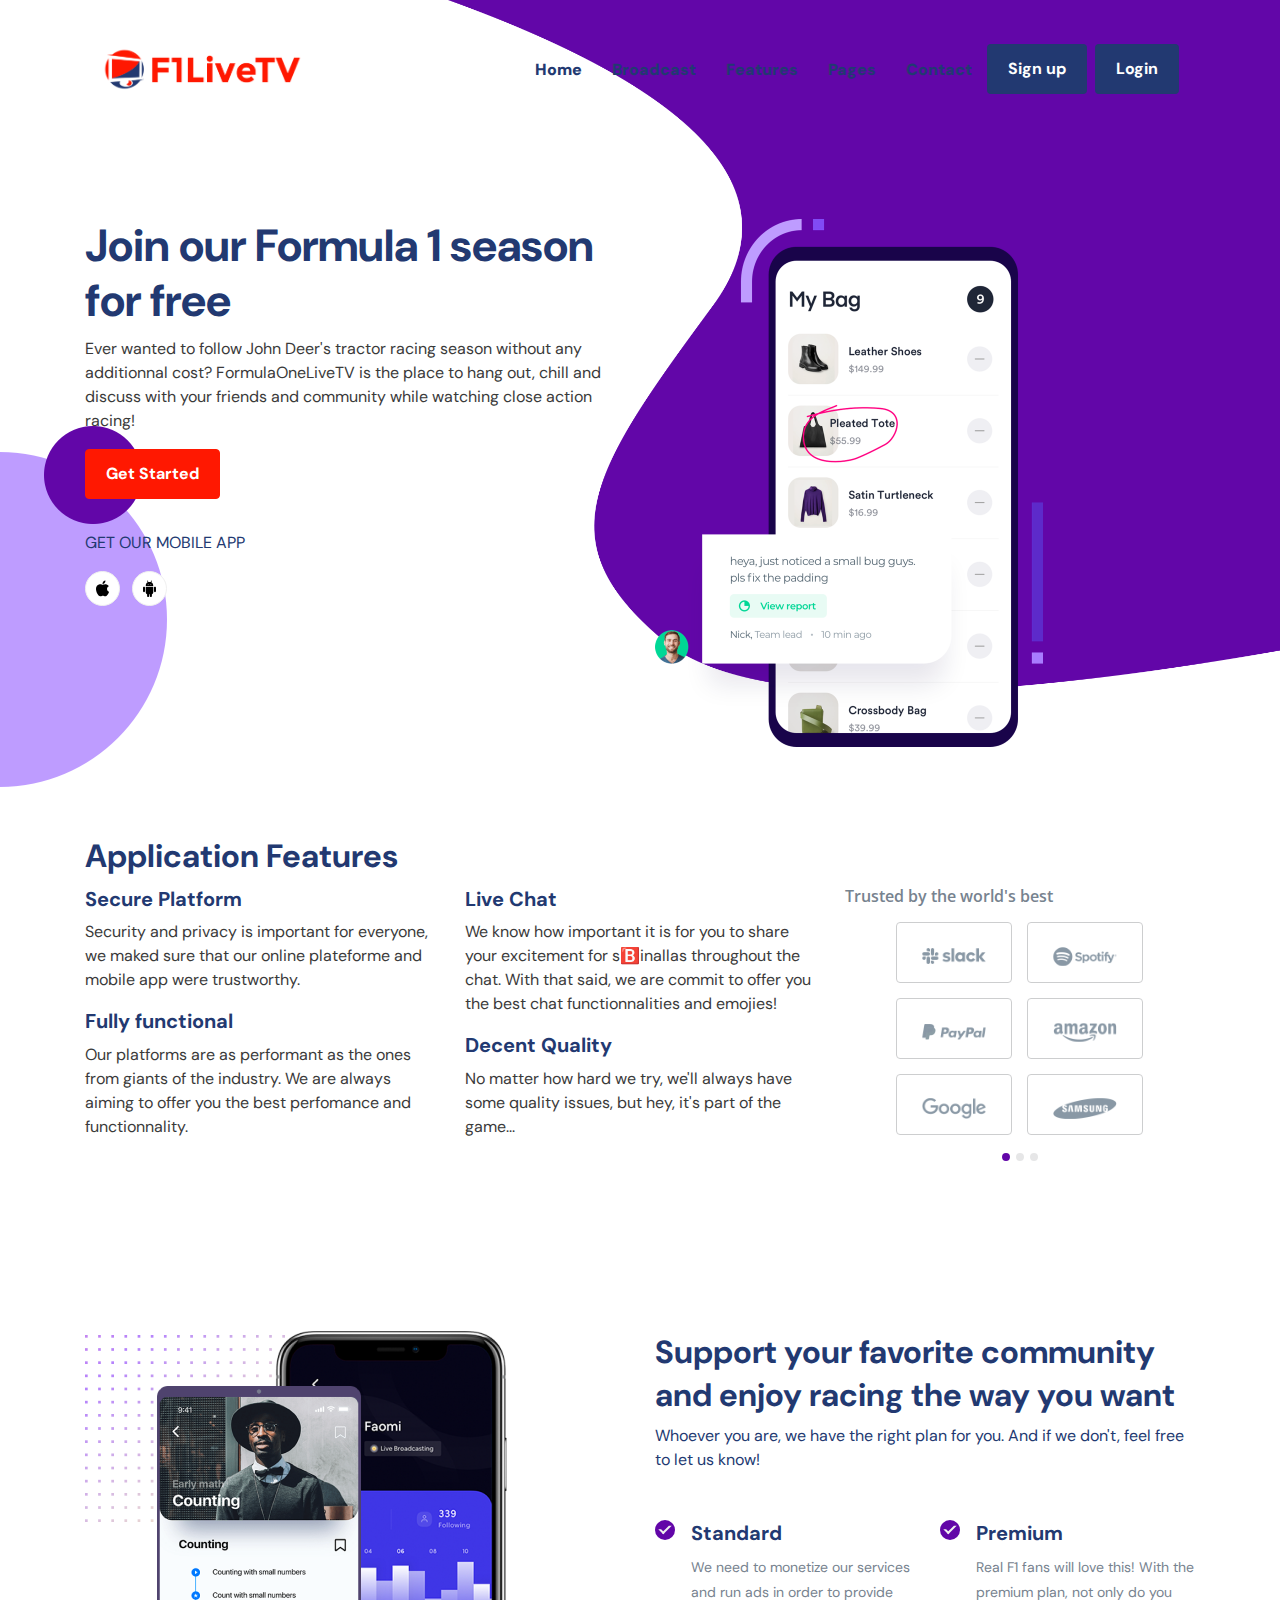
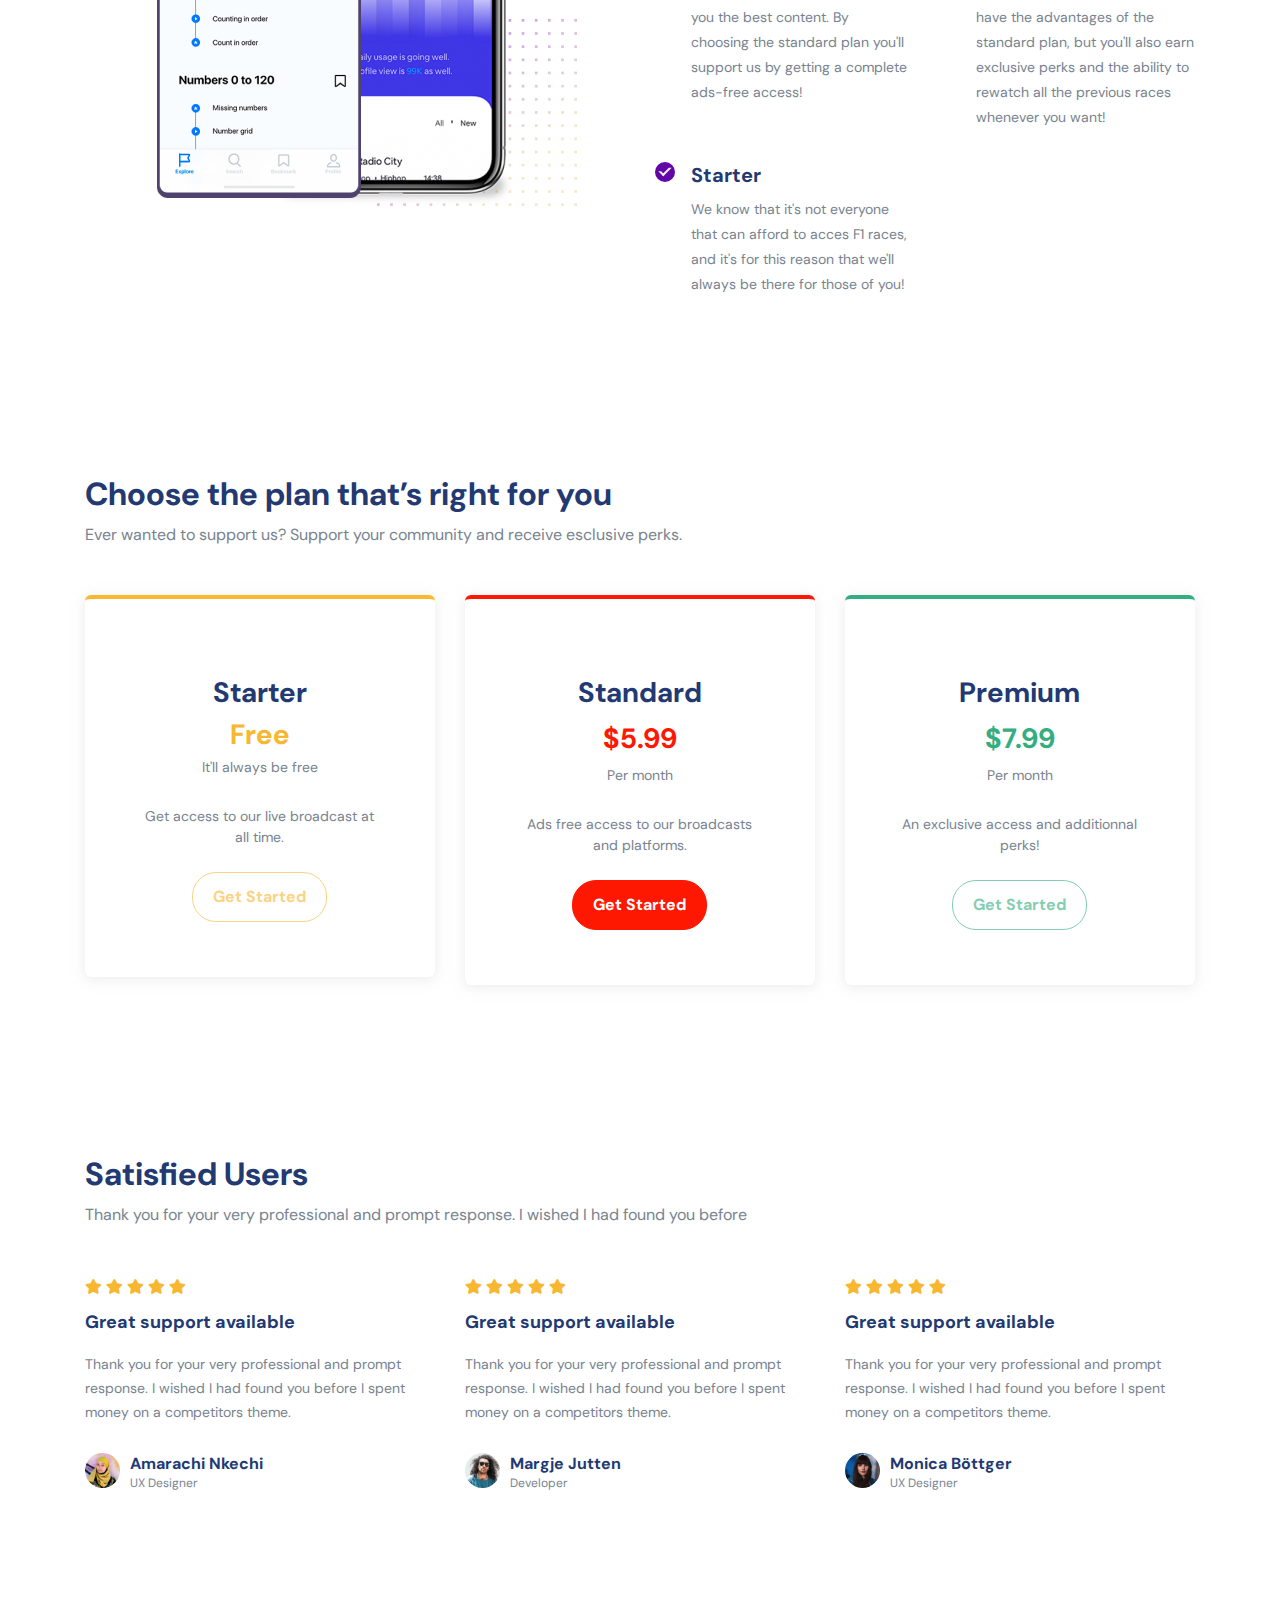
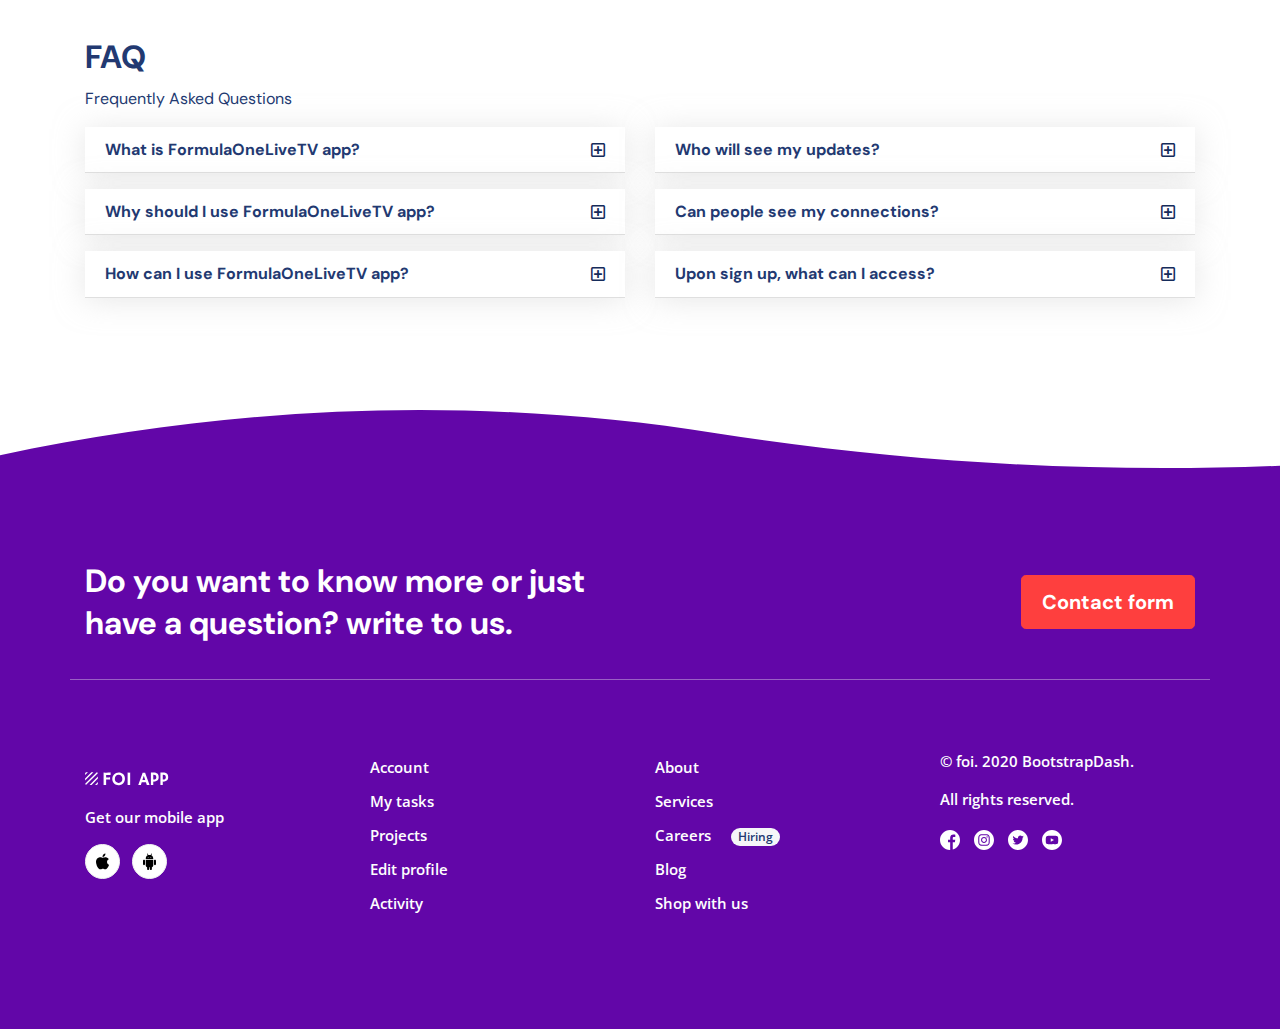
==== commit 154f77e0: "added text" ====
--- a/FormulaOneLiveTV_Website/index.html
+++ b/FormulaOneLiveTV_Website/index.html
@@ -1,651 +1,508 @@
 <!DOCTYPE html>
 <html lang="en">
-  <head>
-    <meta charset="UTF-8" />
-    <meta name="viewport" content="width=device-width, initial-scale=1.0" />
-    <meta http-equiv="X-UA-Compatible" content="ie=edge" />
-    <title>FormulaOneLiveTV Home</title>
-    <link
-      rel="stylesheet"
-      href="assets/vendors/fontawesome-free/css/all.min.css"
-    />
-    <link rel="stylesheet" href="assets/css/style.css" />
-    <script src="./lib/header.js" defer></script>
-    <script src="./lib/footer.js" defer></script>
-  </head>
 
-  <body>
-    <header class="foi-header landing-header">
-      <div class="container">
-          <nav class="navbar navbar-expand-lg navbar-light foi-navbar">
-              <a class="navbar-brand" href="index.html">
-              <img src="assets/images/main_logo.PNG" alt="F1LTV" class="navlogo">
-              </a>
-              <button class="navbar-toggler d-lg-none" type="button" data-toggle="collapse" data-target="#collapsibleNavId" aria-controls="collapsibleNavId" aria-expanded="false" aria-label="Toggle navigation">
-                  <span class="navbar-toggler-icon"></span>
-              </button>
-              <div class="collapse navbar-collapse" id="collapsibleNavId">
-                  <ul class="navbar-nav mr-auto mt-2 mt-lg-0">
-                      <li class="nav-item active">
-                          <a class="nav-link" href="index.html">Home <span class="sr-only">(current)</span></a>
-                      </li>
-                      <li class="nav-item">
-                          <a class="nav-link" href="broadcast.html">Broadcast</a>
-                      </li>
-                      <li class="nav-item">
-                          <a class="nav-link" href="features.html">Features</a>
-                      </li>
-                      <li class="nav-item dropdown">
-                          <a class="nav-link dropdown-toggle" href="#" id="pagesMenu" data-toggle="dropdown" aria-haspopup="true" aria-expanded="false">Pages</a>
-                          <div class="dropdown-menu" aria-labelledby="pagesMenu">
-                              <a class="dropdown-item" href="blog.html">Blog</a>
-                              <a class="dropdown-item" href="login.html">Login</a>
-                              <a class="dropdown-item" href="register.html">Register</a>
-                              <a class="dropdown-item" href="faq.html">FAQ</a>
-                              <a class="dropdown-item" href="404.html">404</a>
-                              <a class="dropdown-item" href="careers.html">Careers</a>
-                              <a class="dropdown-item" href="blog-single.html">Single blog</a>
-                              <a class="dropdown-item" href="privacy-policy.html">Privacy policy</a>
-                          </div>
-                      </li>
-                      <li class="nav-item">
-                          <a class="nav-link" href="contact.html">Contact</a>
-                      </li>
-                  </ul>
-                  <ul class="navbar-nav mt-2 mt-lg-0">
-                      <li class="nav-item mr-2 mb-3 mb-lg-0">
-                          <a class="btn btn-secondary" href="register.html">Sign up</a>
-                      </li>
-                      <li class="nav-item">
-                          <a class="btn btn-secondary" href="login.html">Login</a>
-                      </li>
-                  </ul>
-              </div>
-          </nav>
-          <div class="header-content">
-              <div class="row">
-                  <div class="col-md-6">
-                      <h1>Join our Formula 1 season for free</h1>
-                      <p class="text-dark">Ever wanted to follow John Deer's tractor racing season without any additionnal cost? FormulaOneLiveTV is the place to hang out, chill and discuss with your friends and community while watching close action racing!</p>
-                      <a class="btn btn-primary mb-4" href="register.html">Get Started</a>
-                      <div class="my-2">
-                          <p class="header-app-download-title">GET OUR MOBILE APP</p>
-                      </div>
-                      <div>
-                          <button class="btn btn-app-download mr-2"><img src="assets/images/ios.svg" alt="App store"></button>
-                          <button class="btn btn-app-download"><img src="assets/images/android.svg" alt="play store"></button>
-                      </div>
-                  </div>
-                  <div class="col-md-6">
-                      <img src="assets/images/app_1.png" alt="app" width="388px" class="img-fluid">
-                  </div>
-              </div>
-          </div>
+<head>
+  <meta charset="UTF-8" />
+  <meta name="viewport" content="width=device-width, initial-scale=1.0" />
+  <meta http-equiv="X-UA-Compatible" content="ie=edge" />
+  <title>FormulaOneLiveTV Home</title>
+  <link rel="stylesheet" href="assets/vendors/fontawesome-free/css/all.min.css" />
+  <link rel="stylesheet" href="assets/css/style.css" />
+  <script src="./lib/header.js" defer></script>
+  <script src="./lib/footer.js" defer></script>
+</head>
+
+<body>
+  <header class="foi-header landing-header">
+    <div class="container">
+      <nav class="navbar navbar-expand-lg navbar-light foi-navbar">
+        <a class="navbar-brand" href="index.html">
+          <img src="assets/images/main_logo.PNG" alt="F1LTV" class="navlogo">
+        </a>
+        <button class="navbar-toggler d-lg-none" type="button" data-toggle="collapse" data-target="#collapsibleNavId"
+          aria-controls="collapsibleNavId" aria-expanded="false" aria-label="Toggle navigation">
+          <span class="navbar-toggler-icon"></span>
+        </button>
+        <div class="collapse navbar-collapse" id="collapsibleNavId">
+          <ul class="navbar-nav mr-auto mt-2 mt-lg-0">
+            <li class="nav-item active">
+              <a class="nav-link" href="index.html">Home <span class="sr-only">(current)</span></a>
+            </li>
+            <li class="nav-item">
+              <a class="nav-link" href="broadcast.html">Broadcast</a>
+            </li>
+            <li class="nav-item">
+              <a class="nav-link" href="features.html">Features</a>
+            </li>
+            <li class="nav-item dropdown">
+              <a class="nav-link dropdown-toggle" href="#" id="pagesMenu" data-toggle="dropdown" aria-haspopup="true"
+                aria-expanded="false">Pages</a>
+              <div class="dropdown-menu" aria-labelledby="pagesMenu">
+                <a class="dropdown-item" href="blog.html">Blog</a>
+                <a class="dropdown-item" href="login.html">Login</a>
+                <a class="dropdown-item" href="register.html">Register</a>
+                <a class="dropdown-item" href="faq.html">FAQ</a>
+                <a class="dropdown-item" href="404.html">404</a>
+                <a class="dropdown-item" href="careers.html">Careers</a>
+                <a class="dropdown-item" href="blog-single.html">Single blog</a>
+                <a class="dropdown-item" href="privacy-policy.html">Privacy policy</a>
+              </div>
+            </li>
+            <li class="nav-item">
+              <a class="nav-link" href="contact.html">Contact</a>
+            </li>
+          </ul>
+          <ul class="navbar-nav mt-2 mt-lg-0">
+            <li class="nav-item mr-2 mb-3 mb-lg-0">
+              <a class="btn btn-secondary" href="register.html">Sign up</a>
+            </li>
+            <li class="nav-item">
+              <a class="btn btn-secondary" href="login.html">Login</a>
+            </li>
+          </ul>
+        </div>
+      </nav>
+      <div class="header-content">
+        <div class="row">
+          <div class="col-md-6">
+            <h1>Join our Formula 1 season for free</h1>
+            <p class="text-dark">Ever wanted to follow John Deer's tractor racing season without any additionnal cost?
+              FormulaOneLiveTV is the place to hang out, chill and discuss with your friends and community while
+              watching close action racing!</p>
+            <a class="btn btn-primary mb-4" href="register.html">Get Started</a>
+            <div class="my-2">
+              <p class="header-app-download-title">GET OUR MOBILE APP</p>
+            </div>
+            <div>
+              <button class="btn btn-app-download mr-2"><img src="assets/images/ios.svg" alt="App store"></button>
+              <button class="btn btn-app-download"><img src="assets/images/android.svg" alt="play store"></button>
+            </div>
+          </div>
+          <div class="col-md-6">
+            <img src="assets/images/app_1.png" alt="app" width="388px" class="img-fluid">
+          </div>
+        </div>
       </div>
-      </header>
+    </div>
+  </header>
   </div>
-    <section class="py-5 mb-5">
-      <div class="container">
-        <h2 class="section-title">Application Features</h2>
-        <div class="row">
-          <div class="col-lg-4 mb-4 mb-lg-0">
-            <h5>Secure Platform</h5>
-            <p class="text-dark">
-              Security and privacy is important for everyone, we maked sure that
-              our online plateforme and mobile app were trustworthy.
-            </p>
-            <h5>Fully functional</h5>
-            <p class="text-dark">
-              Our platforms are as performant as the ones from giants of the industry. We are always aiming to offer you the best perfomance and functionnality.
-            </p>
-          </div>
-          <div class="col-lg-4 mb-3 mb-lg-0">
-            <h5>Live Chat</h5>
-            <p class="text-dark">
-              We know how important it is for you to share your excitement for s🅱️inallas throughout the chat. With that said, we are commit to offer you the best chat functionnalities and emojies!
-            </p>
-            <h5>Decent Quality</h5>
-            <p class="text-dark">
-              No matter how hard we try, we'll always have some quality issues,
-              but hey, it's part of the game...
-            </p>
-          </div>
-          <div class="col-lg-4">
-            <h6 class="text-gray font-os font-weight-semibold">
-              Trusted by the world's best
-            </h6>
-            <div
-              id="landingClientCarousel"
-              class="carousel slide landing-client-carousel"
-              data-ride="carousel"
-            >
-              <div class="carousel-inner" role="listbox">
-                <div class="carousel-item active">
-                  <div class="d-flex flex-wrap justify-content-center">
-                    <div class="clients-logo">
-                      <img
-                        src="assets/images/clients/slack.svg"
-                        alt="Slack"
-                        class="img-fluid"
-                      />
-                    </div>
-                    <div class="clients-logo">
-                      <img
-                        src="assets/images/clients/spotify.svg"
-                        alt="Spotify"
-                        class="img-fluid"
-                      />
-                    </div>
-                    <div class="clients-logo">
-                      <img
-                        src="assets/images/clients/paypal.svg"
-                        alt="Paypal"
-                        class="img-fluid"
-                      />
-                    </div>
-                    <div class="clients-logo">
-                      <img
-                        src="assets/images/clients/amazon.svg"
-                        alt="Amazon"
-                        class="img-fluid"
-                      />
-                    </div>
-                    <div class="clients-logo">
-                      <img
-                        src="assets/images/clients/google.svg"
-                        alt="Google"
-                        class="img-fluid"
-                      />
-                    </div>
-                    <div class="clients-logo">
-                      <img
-                        src="assets/images/clients/samsung.svg"
-                        alt="Samsung"
-                        class="img-fluid"
-                      />
-                    </div>
+  <section class="py-5 mb-5">
+    <div class="container">
+      <h2 class="section-title">Application Features</h2>
+      <div class="row">
+        <div class="col-lg-4 mb-4 mb-lg-0">
+          <h5>Secure Platform</h5>
+          <p class="text-dark">
+            Security and privacy is important for everyone, we maked sure that
+            our online plateforme and mobile app were trustworthy.
+          </p>
+          <h5>Fully functional</h5>
+          <p class="text-dark">
+            Our platforms are as performant as the ones from giants of the industry. We are always aiming to offer you
+            the best perfomance and functionnality.
+          </p>
+        </div>
+        <div class="col-lg-4 mb-3 mb-lg-0">
+          <h5>Live Chat</h5>
+          <p class="text-dark">
+            We know how important it is for you to share your excitement for s🅱️inallas throughout the chat. With that
+            said, we are commit to offer you the best chat functionnalities and emojies!
+          </p>
+          <h5>Decent Quality</h5>
+          <p class="text-dark">
+            No matter how hard we try, we'll always have some quality issues,
+            but hey, it's part of the game...
+          </p>
+        </div>
+        <div class="col-lg-4">
+          <h6 class="text-gray font-os font-weight-semibold">
+            Trusted by the world's best
+          </h6>
+          <div id="landingClientCarousel" class="carousel slide landing-client-carousel" data-ride="carousel">
+            <div class="carousel-inner" role="listbox">
+              <div class="carousel-item active">
+                <div class="d-flex flex-wrap justify-content-center">
+                  <div class="clients-logo">
+                    <img src="assets/images/clients/slack.svg" alt="Slack" class="img-fluid" />
+                  </div>
+                  <div class="clients-logo">
+                    <img src="assets/images/clients/spotify.svg" alt="Spotify" class="img-fluid" />
+                  </div>
+                  <div class="clients-logo">
+                    <img src="assets/images/clients/paypal.svg" alt="Paypal" class="img-fluid" />
+                  </div>
+                  <div class="clients-logo">
+                    <img src="assets/images/clients/amazon.svg" alt="Amazon" class="img-fluid" />
+                  </div>
+                  <div class="clients-logo">
+                    <img src="assets/images/clients/google.svg" alt="Google" class="img-fluid" />
+                  </div>
+                  <div class="clients-logo">
+                    <img src="assets/images/clients/samsung.svg" alt="Samsung" class="img-fluid" />
                   </div>
                 </div>
-                <div class="carousel-item">
-                  <div class="d-flex flex-wrap justify-content-center">
-                    <div class="clients-logo">
-                      <img
-                        src="assets/images/clients/slack.svg"
-                        alt="Slack"
-                        class="img-fluid"
-                      />
-                    </div>
-                    <div class="clients-logo">
-                      <img
-                        src="assets/images/clients/spotify.svg"
-                        alt="Spotify"
-                        class="img-fluid"
-                      />
-                    </div>
-                    <div class="clients-logo">
-                      <img
-                        src="assets/images/clients/paypal.svg"
-                        alt="Paypal"
-                        class="img-fluid"
-                      />
-                    </div>
-                    <div class="clients-logo">
-                      <img
-                        src="assets/images/clients/amazon.svg"
-                        alt="Amazon"
-                        class="img-fluid"
-                      />
-                    </div>
-                    <div class="clients-logo">
-                      <img
-                        src="assets/images/clients/google.svg"
-                        alt="Google"
-                        class="img-fluid"
-                      />
-                    </div>
-                    <div class="clients-logo">
-                      <img
-                        src="assets/images/clients/samsung.svg"
-                        alt="Samsung"
-                        class="img-fluid"
-                      />
-                    </div>
+              </div>
+              <div class="carousel-item">
+                <div class="d-flex flex-wrap justify-content-center">
+                  <div class="clients-logo">
+                    <img src="assets/images/clients/slack.svg" alt="Slack" class="img-fluid" />
+                  </div>
+                  <div class="clients-logo">
+                    <img src="assets/images/clients/spotify.svg" alt="Spotify" class="img-fluid" />
+                  </div>
+                  <div class="clients-logo">
+                    <img src="assets/images/clients/paypal.svg" alt="Paypal" class="img-fluid" />
+                  </div>
+                  <div class="clients-logo">
+                    <img src="assets/images/clients/amazon.svg" alt="Amazon" class="img-fluid" />
+                  </div>
+                  <div class="clients-logo">
+                    <img src="assets/images/clients/google.svg" alt="Google" class="img-fluid" />
+                  </div>
+                  <div class="clients-logo">
+                    <img src="assets/images/clients/samsung.svg" alt="Samsung" class="img-fluid" />
                   </div>
                 </div>
-                <div class="carousel-item">
-                  <div class="d-flex flex-wrap justify-content-center">
-                    <div class="clients-logo">
-                      <img
-                        src="assets/images/clients/slack.svg"
-                        alt="Slack"
-                        class="img-fluid"
-                      />
-                    </div>
-                    <div class="clients-logo">
-                      <img
-                        src="assets/images/clients/spotify.svg"
-                        alt="Spotify"
-                        class="img-fluid"
-                      />
-                    </div>
-                    <div class="clients-logo">
-                      <img
-                        src="assets/images/clients/paypal.svg"
-                        alt="Paypal"
-                        class="img-fluid"
-                      />
-                    </div>
-                    <div class="clients-logo">
-                      <img
-                        src="assets/images/clients/amazon.svg"
-                        alt="Amazon"
-                        class="img-fluid"
-                      />
-                    </div>
-                    <div class="clients-logo">
-                      <img
-                        src="assets/images/clients/google.svg"
-                        alt="Google"
-                        class="img-fluid"
-                      />
-                    </div>
-                    <div class="clients-logo">
-                      <img
-                        src="assets/images/clients/samsung.svg"
-                        alt="Samsung"
-                        class="img-fluid"
-                      />
-                    </div>
+              </div>
+              <div class="carousel-item">
+                <div class="d-flex flex-wrap justify-content-center">
+                  <div class="clients-logo">
+                    <img src="assets/images/clients/slack.svg" alt="Slack" class="img-fluid" />
+                  </div>
+                  <div class="clients-logo">
+                    <img src="assets/images/clients/spotify.svg" alt="Spotify" class="img-fluid" />
+                  </div>
+                  <div class="clients-logo">
+                    <img src="assets/images/clients/paypal.svg" alt="Paypal" class="img-fluid" />
+                  </div>
+                  <div class="clients-logo">
+                    <img src="assets/images/clients/amazon.svg" alt="Amazon" class="img-fluid" />
+                  </div>
+                  <div class="clients-logo">
+                    <img src="assets/images/clients/google.svg" alt="Google" class="img-fluid" />
+                  </div>
+                  <div class="clients-logo">
+                    <img src="assets/images/clients/samsung.svg" alt="Samsung" class="img-fluid" />
                   </div>
                 </div>
               </div>
-              <ol class="carousel-indicators">
-                <li
-                  data-target="#landingClientCarousel"
-                  data-slide-to="0"
-                  class="active"
-                ></li>
-                <li data-target="#landingClientCarousel" data-slide-to="1"></li>
-                <li data-target="#landingClientCarousel" data-slide-to="2"></li>
-              </ol>
-            </div>
+            </div>
+            <ol class="carousel-indicators">
+              <li data-target="#landingClientCarousel" data-slide-to="0" class="active"></li>
+              <li data-target="#landingClientCarousel" data-slide-to="1"></li>
+              <li data-target="#landingClientCarousel" data-slide-to="2"></li>
+            </ol>
           </div>
         </div>
       </div>
-    </section>
-    <section class="py-5 mb-5">
-      <div class="container">
-        <div class="row">
-          <div class="col-md-6 mb-5 mb-md-0">
-            <img
-              src="assets/images/app_2.png"
-              alt="special offers"
-              class="img-fluid"
-              width="492px"
-            />
-          </div>
-          <div class="col-md-6">
-            <h2 class="section-title">
-              Get special offers on the things you love
-            </h2>
-            <p class="mb-5">
-              He has led a remarkable campaign, defying the traditional
-              mainstream parties courtesy of his En Marche! movement. For many,
-              however, the campaign has become less about backing Macron and
-              instead about voting against Le Pen, the National Front candidate.
-            </p>
-            <div class="row">
-              <div class="col-md-6 mb-3">
-                <div class="media landing-feature">
-                  <span class="landing-feature-icon"></span>
-                  <div class="media-body">
-                    <h5>Standard</h5>
-                    <p>
-                      We need to monetize our services and run ads in order to
-                      provide you the best content. By choosing the standard
-                      plan you'll support us by getting a complete ads-free
-                      access!
-                    </p>
-                  </div>
-                </div>
-              </div>
-              <div class="col-md-6 mb-3">
-                <div class="media landing-feature">
-                  <span class="landing-feature-icon"></span>
-                  <div class="media-body">
-                    <h5>Premium</h5>
-                    <p>
-                      Real F1 fans will love this! With the premium plan, not only do
-                      you have the advantages of the standard plan, but you'll
-                      also earn exclusive perks and the ability to rewatch all the previous races whenever
-                      you want!
-                    </p>
-                  </div>
-                </div>
-              </div>
-              <div class="col-md-6 mb-3">
-                <div class="media landing-feature">
-                  <span class="landing-feature-icon"></span>
-                  <div class="media-body">
-                    <h5>Starter</h5>
-                    <p>
-                      We know that it's not everyone that can afford to acces F1
-                      races, and it's for this reason that we'll always be there
-                      for those of you!
-                    </p>
-                  </div>
-                </div>
-              </div>
-            </div>
-          </div>
-        </div>
-      </div>
-    </section>
-    <section class="py-5 mb-5">
-      <div class="container">
-        <h2>Choose the plan that’s right for you</h2>
-        <p class="text-muted mb-5">
-          Ever wanted to support us? Support your community and receive
-          esclusive perks.
-        </p>
-        <div class="row">
-          <div class="col-lg-4 mb-4">
-            <div class="card pricing-card border-warning">
-              <div class="card-body">
-                <h3 class="mb-1">Starter</h3>
-                <h3 class="mb-1 text-warning">Free</h3>
-                <p class="payment-period">It'll always be free</p>
-                <p class="mb-4">
-                  Get access to our live broadcast at all time.
-                </p>
-                <button class="btn btn-outline-warning btn-rounded">
-                  Get Started
-                </button>
-              </div>
-            </div>
-          </div>
-          <div class="col-lg-4 mb-4">
-            <div class="card pricing-card border-primary active">
-              <div class="card-body">
-                <h3>Standard</h3>
-                <h3 class="text-primary">$5.99</h3>
-                <p class="payment-period">Per month</p>
-                <p class="mb-4">
-                  Ads free access to our broadcasts and platforms.
-                </p>
-                <button class="btn btn-primary btn-rounded">Get Started</button>
-              </div>
-            </div>
-          </div>
-          <div class="col-lg-4 mb-4">
-            <div class="card pricing-card border-success">
-              <div class="card-body">
-                <h3>Premium</h3>
-                <h3 class="text-success">$7.99</h3>
-                <p class="payment-period">Per month</p>
-                <p class="mb-4">
-                  An exclusive access and additionnal perks!
-                </p>
-                <button class="btn btn-outline-success btn-rounded">
-                  Get Started
-                </button>
-              </div>
-            </div>
-          </div>
-        </div>
-      </div>
-    </section>
-    <section class="py-5 mb-5">
-      <div class="container">
-        <h2>Satisfied Users</h2>
-        <p class="text-muted mb-5">
-          Thank you for your very professional and prompt response. I wished I
-          had found you before
-        </p>
-        <div class="row">
-          <div class="col-md-4 foi-review mb-5 mb-md-0">
-            <div class="foi-rating">
-              <span class="fas fa-star checked"></span>
-              <span class="fas fa-star checked"></span>
-              <span class="fas fa-star checked"></span>
-              <span class="fas fa-star checked"></span>
-              <span class="fas fa-star checked"></span>
-            </div>
-            <h5 class="foi-review-heading">Great support available</h5>
-            <p class="foi-review-content">
-              Thank you for your very professional and prompt response. I wished
-              I had found you before I spent money on a competitors theme.
-            </p>
-            <div class="media foi-review-user">
-              <img
-                src="assets/images/avatar/avatar_11.jpg"
-                alt="user"
-                class="avatar"
-              />
-              <div class="media-body">
-                <h6 class="mb-0">Amarachi Nkechi</h6>
-                <p>UX Designer</p>
-              </div>
-            </div>
-          </div>
-          <div class="col-md-4 foi-review mb-5 mb-md-0">
-            <div class="foi-rating">
-              <span class="fas fa-star checked"></span>
-              <span class="fas fa-star checked"></span>
-              <span class="fas fa-star checked"></span>
-              <span class="fas fa-star checked"></span>
-              <span class="fas fa-star checked"></span>
-            </div>
-            <h5 class="foi-review-heading">Great support available</h5>
-            <p class="foi-review-content">
-              Thank you for your very professional and prompt response. I wished
-              I had found you before I spent money on a competitors theme.
-            </p>
-            <div class="media foi-review-user">
-              <img
-                src="assets/images/avatar/avatar_12.jpg"
-                alt="user"
-                class="avatar"
-              />
-              <div class="media-body">
-                <h6 class="mb-0">Margje Jutten</h6>
-                <p>Developer</p>
-              </div>
-            </div>
-          </div>
-          <div class="col-md-4 foi-review mb-5 mb-md-0">
-            <div class="foi-rating">
-              <span class="fas fa-star checked"></span>
-              <span class="fas fa-star checked"></span>
-              <span class="fas fa-star checked"></span>
-              <span class="fas fa-star checked"></span>
-              <span class="fas fa-star checked"></span>
-            </div>
-            <h5 class="foi-review-heading">Great support available</h5>
-            <p class="foi-review-content">
-              Thank you for your very professional and prompt response. I wished
-              I had found you before I spent money on a competitors theme.
-            </p>
-            <div class="media foi-review-user">
-              <img
-                src="assets/images/avatar/avatar_13.jpg"
-                alt="user"
-                class="avatar"
-              />
-              <div class="media-body">
-                <h6 class="mb-0">Monica Böttger</h6>
-                <p>UX Designer</p>
-              </div>
-            </div>
-          </div>
-        </div>
-      </div>
-    </section>
-    <section class="py-5 mb-5">
-      <div class="container">
-        <h2>FAQ</h2>
-        <p class="section-subtitle">Frequently Asked Questions</p>
-        <div class="row">
-          <div class="col-lg-6">
-            <div class="card mb-3 landing-faq-card">
-              <div class="card-header bg-white" id="faqOneTitle">
-                <a
-                  href="#faqOneCollapse"
-                  class="d-flex align-items-center"
-                  data-toggle="collapse"
-                >
-                  <h6 class="mb-0">What is FormulaOneLiveTV app?</h6>
-                  <i class="far fa-plus-square ml-auto"></i>
-                </a>
-              </div>
-              <div
-                id="faqOneCollapse"
-                class="collapse"
-                aria-labelledby="faqOneTitle"
-              >
-                <div class="card-body">
-                  <p class="mb-0 text-gray">
-                    Lorem Ipsum has been the industry's standard dummy text ever
-                    since the 1500s, when an unknown printer took a galley of
-                    type and scrambled it to make a type specimen book.
+    </div>
+  </section>
+  <section class="py-5 mb-5">
+    <div class="container">
+      <div class="row">
+        <div class="col-md-6 mb-5 mb-md-0">
+          <img src="assets/images/app_2.png" alt="special offers" class="img-fluid" width="492px" />
+        </div>
+        <div class="col-md-6">
+          <h2 class="section-title">
+            Support your favorite community and enjoy racing the way you want
+          </h2>
+          <p class="mb-5">
+            Whoever you are, we have the right plan for you. And if we don't, feel free to let us know!
+          </p>
+          <div class="row">
+            <div class="col-md-6 mb-3">
+              <div class="media landing-feature">
+                <span class="landing-feature-icon"></span>
+                <div class="media-body">
+                  <h5>Standard</h5>
+                  <p>
+                    We need to monetize our services and run ads in order to
+                    provide you the best content. By choosing the standard
+                    plan you'll support us by getting a complete ads-free
+                    access!
                   </p>
                 </div>
               </div>
             </div>
-            <div class="card mb-3 landing-faq-card">
-              <div class="card-header bg-white" id="faqTwoTitle">
-                <a
-                  href="#faqTwoCollapse"
-                  class="d-flex align-items-center"
-                  data-toggle="collapse"
-                >
-                  <h6 class="mb-0">Why should I use FormulaOneLiveTV app?</h6>
-                  <i class="far fa-plus-square ml-auto"></i>
-                </a>
-              </div>
-              <div
-                id="faqTwoCollapse"
-                class="collapse"
-                aria-labelledby="faqTwoTitle"
-              >
-                <div class="card-body">
-                  <p class="mb-0 text-gray">
-                    Lorem Ipsum has been the industry's standard dummy text ever
-                    since the 1500s, when an unknown printer took a galley of
-                    type and scrambled it to make a type specimen book.
+            <div class="col-md-6 mb-3">
+              <div class="media landing-feature">
+                <span class="landing-feature-icon"></span>
+                <div class="media-body">
+                  <h5>Premium</h5>
+                  <p>
+                    Real F1 fans will love this! With the premium plan, not only do
+                    you have the advantages of the standard plan, but you'll
+                    also earn exclusive perks and the ability to rewatch all the previous races whenever
+                    you want!
                   </p>
                 </div>
               </div>
             </div>
-            <div class="card mb-3 landing-faq-card">
-              <div class="card-header bg-white" id="faqThreeTitle">
-                <a
-                  href="#faqThreeCollapse"
-                  class="d-flex align-items-center"
-                  data-toggle="collapse"
-                >
-                  <h6 class="mb-0">How can I use FormulaOneLiveTV app?</h6>
-                  <i class="far fa-plus-square ml-auto"></i>
-                </a>
-              </div>
-              <div
-                id="faqThreeCollapse"
-                class="collapse"
-                aria-labelledby="faqThreeTitle"
-              >
-                <div class="card-body">
-                  <p class="mb-0 text-gray">
-                    Lorem Ipsum has been the industry's standard dummy text ever
-                    since the 1500s, when an unknown printer took a galley of
-                    type and scrambled it to make a type specimen book.
+            <div class="col-md-6 mb-3">
+              <div class="media landing-feature">
+                <span class="landing-feature-icon"></span>
+                <div class="media-body">
+                  <h5>Starter</h5>
+                  <p>
+                    We know that it's not everyone that can afford to acces F1
+                    races, and it's for this reason that we'll always be there
+                    for those of you!
                   </p>
                 </div>
               </div>
             </div>
           </div>
-          <div class="col-lg-6">
-            <div class="card mb-3 landing-faq-card">
-              <div class="card-header bg-white" id="faqFourTitle">
-                <a
-                  href="#faqFourCollapse"
-                  class="d-flex align-items-center"
-                  data-toggle="collapse"
-                >
-                  <h6 class="mb-0">Who will see my updates?</h6>
-                  <i class="far fa-plus-square ml-auto"></i>
-                </a>
-              </div>
-              <div
-                id="faqFourCollapse"
-                class="collapse"
-                aria-labelledby="faqFourTitle"
-              >
-                <div class="card-body">
-                  <p class="mb-0 text-gray">
-                    Lorem Ipsum has been the industry's standard dummy text ever
-                    since the 1500s, when an unknown printer took a galley of
-                    type and scrambled it to make a type specimen book.
-                  </p>
-                </div>
-              </div>
-            </div>
-            <div class="card mb-3 landing-faq-card">
-              <div class="card-header bg-white" id="faqFiveTitle">
-                <a
-                  href="#faqFiveCollapse"
-                  class="d-flex align-items-center"
-                  data-toggle="collapse"
-                >
-                  <h6 class="mb-0">Can people see my connections?</h6>
-                  <i class="far fa-plus-square ml-auto"></i>
-                </a>
-              </div>
-              <div
-                id="faqFiveCollapse"
-                class="collapse"
-                aria-labelledby="faqFiveTitle"
-              >
-                <div class="card-body">
-                  <p class="mb-0 text-gray">
-                    Lorem Ipsum has been the industry's standard dummy text ever
-                    since the 1500s, when an unknown printer took a galley of
-                    type and scrambled it to make a type specimen book.
-                  </p>
-                </div>
-              </div>
-            </div>
-            <div class="card mb-3 landing-faq-card">
-              <div class="card-header bg-white" id="faqSixTitle">
-                <a
-                  href="#faqSixCollapse"
-                  class="d-flex align-items-center"
-                  data-toggle="collapse"
-                >
-                  <h6 class="mb-0">Upon sign up, what can I access?</h6>
-                  <i class="far fa-plus-square ml-auto"></i>
-                </a>
-              </div>
-              <div
-                id="faqSixCollapse"
-                class="collapse"
-                aria-labelledby="faqSixTitle"
-              >
-                <div class="card-body">
-                  <p class="mb-0 text-gray">
-                    Lorem Ipsum has been the industry's standard dummy text ever
-                    since the 1500s, when an unknown printer took a galley of
-                    type and scrambled it to make a type specimen book.
-                  </p>
-                </div>
-              </div>
-            </div>
-          </div>
         </div>
       </div>
-    </section>
-    <footer-component></footer-component>
-    <script src="assets/vendors/jquery/jquery.min.js"></script>
-    <script src="assets/vendors/popper.js/popper.min.js"></script>
-    <script src="assets/vendors/bootstrap/dist/js/bootstrap.min.js"></script>
-  </body>
-</html>
+    </div>
+  </section>
+  <section class="py-5 mb-5">
+    <div class="container">
+      <h2>Choose the plan that’s right for you</h2>
+      <p class="text-muted mb-5">
+        Ever wanted to support us? Support your community and receive
+        esclusive perks.
+      </p>
+      <div class="row">
+        <div class="col-lg-4 mb-4">
+          <div class="card pricing-card border-warning">
+            <div class="card-body">
+              <h3 class="mb-1">Starter</h3>
+              <h3 class="mb-1 text-warning">Free</h3>
+              <p class="payment-period">It'll always be free</p>
+              <p class="mb-4">
+                Get access to our live broadcast at all time.
+              </p>
+              <button class="btn btn-outline-warning btn-rounded">
+                Get Started
+              </button>
+            </div>
+          </div>
+        </div>
+        <div class="col-lg-4 mb-4">
+          <div class="card pricing-card border-primary active">
+            <div class="card-body">
+              <h3>Standard</h3>
+              <h3 class="text-primary">$5.99</h3>
+              <p class="payment-period">Per month</p>
+              <p class="mb-4">
+                Ads free access to our broadcasts and platforms.
+              </p>
+              <button class="btn btn-primary btn-rounded">Get Started</button>
+            </div>
+          </div>
+        </div>
+        <div class="col-lg-4 mb-4">
+          <div class="card pricing-card border-success">
+            <div class="card-body">
+              <h3>Premium</h3>
+              <h3 class="text-success">$7.99</h3>
+              <p class="payment-period">Per month</p>
+              <p class="mb-4">
+                An exclusive access and additionnal perks!
+              </p>
+              <button class="btn btn-outline-success btn-rounded">
+                Get Started
+              </button>
+            </div>
+          </div>
+        </div>
+      </div>
+    </div>
+  </section>
+  <section class="py-5 mb-5">
+    <div class="container">
+      <h2>Satisfied Users</h2>
+      <p class="text-muted mb-5">
+        Thank you for your very professional and prompt response. I wished I
+        had found you before
+      </p>
+      <div class="row">
+        <div class="col-md-4 foi-review mb-5 mb-md-0">
+          <div class="foi-rating">
+            <span class="fas fa-star checked"></span>
+            <span class="fas fa-star checked"></span>
+            <span class="fas fa-star checked"></span>
+            <span class="fas fa-star checked"></span>
+            <span class="fas fa-star checked"></span>
+          </div>
+          <h5 class="foi-review-heading">Great support available</h5>
+          <p class="foi-review-content">
+            Thank you for your very professional and prompt response. I wished
+            I had found you before I spent money on a competitors theme.
+          </p>
+          <div class="media foi-review-user">
+            <img src="assets/images/avatar/avatar_11.jpg" alt="user" class="avatar" />
+            <div class="media-body">
+              <h6 class="mb-0">Amarachi Nkechi</h6>
+              <p>UX Designer</p>
+            </div>
+          </div>
+        </div>
+        <div class="col-md-4 foi-review mb-5 mb-md-0">
+          <div class="foi-rating">
+            <span class="fas fa-star checked"></span>
+            <span class="fas fa-star checked"></span>
+            <span class="fas fa-star checked"></span>
+            <span class="fas fa-star checked"></span>
+            <span class="fas fa-star checked"></span>
+          </div>
+          <h5 class="foi-review-heading">Great support available</h5>
+          <p class="foi-review-content">
+            Thank you for your very professional and prompt response. I wished
+            I had found you before I spent money on a competitors theme.
+          </p>
+          <div class="media foi-review-user">
+            <img src="assets/images/avatar/avatar_12.jpg" alt="user" class="avatar" />
+            <div class="media-body">
+              <h6 class="mb-0">Margje Jutten</h6>
+              <p>Developer</p>
+            </div>
+          </div>
+        </div>
+        <div class="col-md-4 foi-review mb-5 mb-md-0">
+          <div class="foi-rating">
+            <span class="fas fa-star checked"></span>
+            <span class="fas fa-star checked"></span>
+            <span class="fas fa-star checked"></span>
+            <span class="fas fa-star checked"></span>
+            <span class="fas fa-star checked"></span>
+          </div>
+          <h5 class="foi-review-heading">Great support available</h5>
+          <p class="foi-review-content">
+            Thank you for your very professional and prompt response. I wished
+            I had found you before I spent money on a competitors theme.
+          </p>
+          <div class="media foi-review-user">
+            <img src="assets/images/avatar/avatar_13.jpg" alt="user" class="avatar" />
+            <div class="media-body">
+              <h6 class="mb-0">Monica Böttger</h6>
+              <p>UX Designer</p>
+            </div>
+          </div>
+        </div>
+      </div>
+    </div>
+  </section>
+  <section class="py-5 mb-5">
+    <div class="container">
+      <h2>FAQ</h2>
+      <p class="section-subtitle">Frequently Asked Questions</p>
+      <div class="row">
+        <div class="col-lg-6">
+          <div class="card mb-3 landing-faq-card">
+            <div class="card-header bg-white" id="faqOneTitle">
+              <a href="#faqOneCollapse" class="d-flex align-items-center" data-toggle="collapse">
+                <h6 class="mb-0">What is FormulaOneLiveTV app?</h6>
+                <i class="far fa-plus-square ml-auto"></i>
+              </a>
+            </div>
+            <div id="faqOneCollapse" class="collapse" aria-labelledby="faqOneTitle">
+              <div class="card-body">
+                <p class="mb-0 text-gray">
+                  FormulaOneLiveTV is the best platform to watch any Formula 1 events! It's the perfect place to be
+                  involve in close action racing while exchanging and disscussing with people that share the same
+                  passion as you!
+                </p>
+              </div>
+            </div>
+          </div>
+          <div class="card mb-3 landing-faq-card">
+            <div class="card-header bg-white" id="faqTwoTitle">
+              <a href="#faqTwoCollapse" class="d-flex align-items-center" data-toggle="collapse">
+                <h6 class="mb-0">Why should I use FormulaOneLiveTV app?</h6>
+                <i class="far fa-plus-square ml-auto"></i>
+              </a>
+            </div>
+            <div id="faqTwoCollapse" class="collapse" aria-labelledby="faqTwoTitle">
+              <div class="card-body">
+                <p class="mb-0 text-gray">
+                  I mean you're 100% right, you could pay and watch F1TV alone, but it's not what you really want... You
+                  could also watch it on Twitch, that's where we were, getting dozens of our accounts ban, before creating
+                  this wonderful platform. (F Twitch's gay mods) We really think, we're the best solution for you!
+                </p>
+              </div>
+            </div>
+          </div>
+          <div class="card mb-3 landing-faq-card">
+            <div class="card-header bg-white" id="faqThreeTitle">
+              <a href="#faqThreeCollapse" class="d-flex align-items-center" data-toggle="collapse">
+                <h6 class="mb-0">How can I use FormulaOneLiveTV app?</h6>
+                <i class="far fa-plus-square ml-auto"></i>
+              </a>
+            </div>
+            <div id="faqThreeCollapse" class="collapse" aria-labelledby="faqThreeTitle">
+              <div class="card-body">
+                <p class="mb-0 text-gray">
+                  Lorem Ipsum has been the industry's standard dummy text ever
+                  since the 1500s, when an unkno wn printer took a galley of
+                  type and scrambled it to make a type specimen book.
+                </p>
+              </div>
+            </div>
+          </div>
+        </div>
+        <div class="col-lg-6">
+          <div class="card mb-3 landing-faq-card">
+            <div class="card-header bg-white" id="faqFourTitle">
+              <a href="#faqFourCollapse" class="d-flex align-items-center" data-toggle="collapse">
+                <h6 class="mb-0">Who will see my updates?</h6>
+                <i class="far fa-plus-square ml-auto"></i>
+              </a>
+            </div>
+            <div id="faqFourCollapse" class="collapse" aria-labelledby="faqFourTitle">
+              <div class="card-body">
+                <p class="mb-0 text-gray">
+                  Lorem Ipsum has been the industry's standard dummy text ever
+                  since the 1500s, when an unknown printer took a galley of
+                  type and scrambled it to make a type specimen book.
+                </p>
+              </div>
+            </div>
+          </div>
+          <div class="card mb-3 landing-faq-card">
+            <div class="card-header bg-white" id="faqFiveTitle">
+              <a href="#faqFiveCollapse" class="d-flex align-items-center" data-toggle="collapse">
+                <h6 class="mb-0">Can people see my connections?</h6>
+                <i class="far fa-plus-square ml-auto"></i>
+              </a>
+            </div>
+            <div id="faqFiveCollapse" class="collapse" aria-labelledby="faqFiveTitle">
+              <div class="card-body">
+                <p class="mb-0 text-gray">
+                  Lorem Ipsum has been the industry's standard dummy text ever
+                  since the 1500s, when an unknown printer took a galley of
+                  type and scrambled it to make a type specimen book.
+                </p>
+              </div>
+            </div>
+          </div>
+          <div class="card mb-3 landing-faq-card">
+            <div class="card-header bg-white" id="faqSixTitle">
+              <a href="#faqSixCollapse" class="d-flex align-items-center" data-toggle="collapse">
+                <h6 class="mb-0">Upon sign up, what can I access?</h6>
+                <i class="far fa-plus-square ml-auto"></i>
+              </a>
+            </div>
+            <div id="faqSixCollapse" class="collapse" aria-labelledby="faqSixTitle">
+              <div class="card-body">
+                <p class="mb-0 text-gray">
+                  Lorem Ipsum has been the industry's standard dummy text ever
+                  since the 1500s, when an unknown printer took a galley of
+                  type and scrambled it to make a type specimen book.
+                </p>
+              </div>
+            </div>
+          </div>
+        </div>
+      </div>
+    </div>
+  </section>
+  <footer-component></footer-component>
+  <script src="assets/vendors/jquery/jquery.min.js"></script>
+  <script src="assets/vendors/popper.js/popper.min.js"></script>
+  <script src="assets/vendors/bootstrap/dist/js/bootstrap.min.js"></script>
+</body>
+
+</html>--- a/FormulaOneLiveTV_Website/assets/css/style.css
+++ b/FormulaOneLiveTV_Website/assets/css/style.css
@@ -8073,7 +8073,7 @@
   line-height: 1.33; }
 
 .text-gray {
-  color: #989898; }
+  color: #77838f; }
 
 .page-about p {
   font-size: 18px;
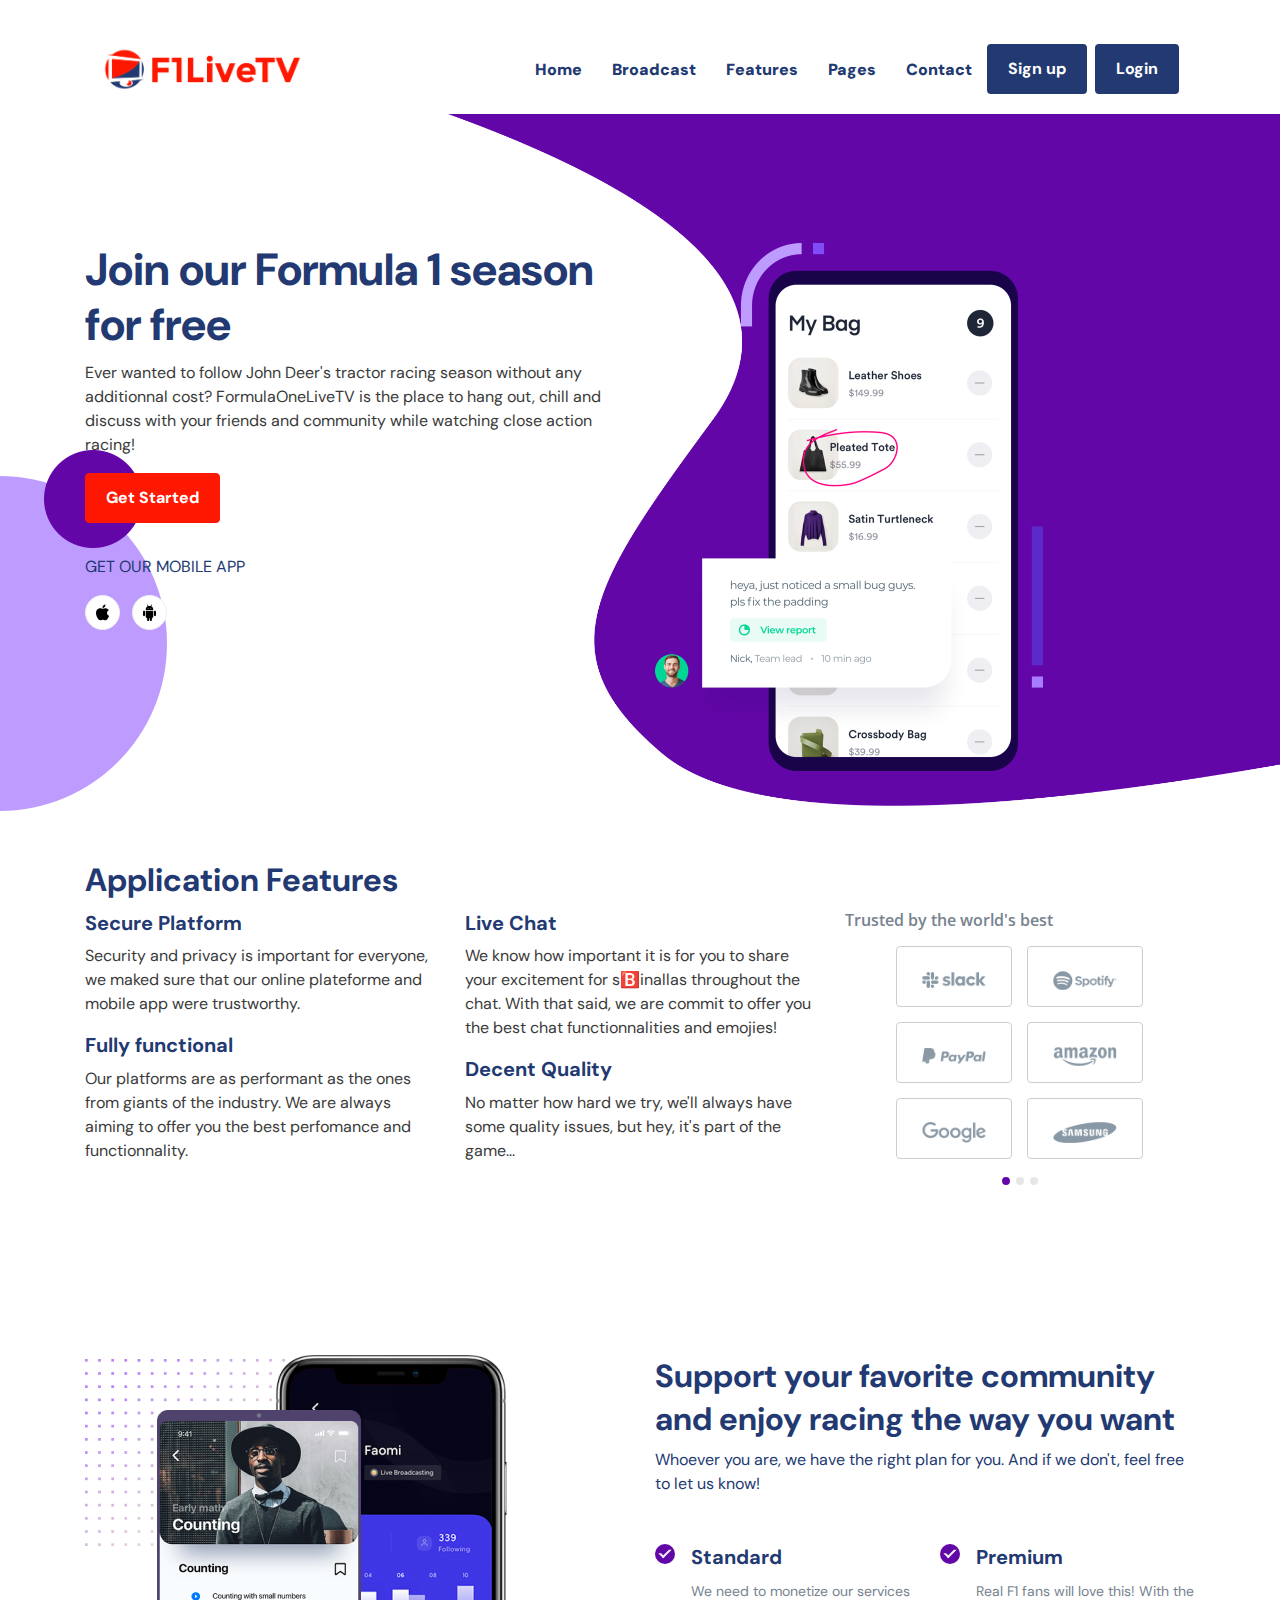
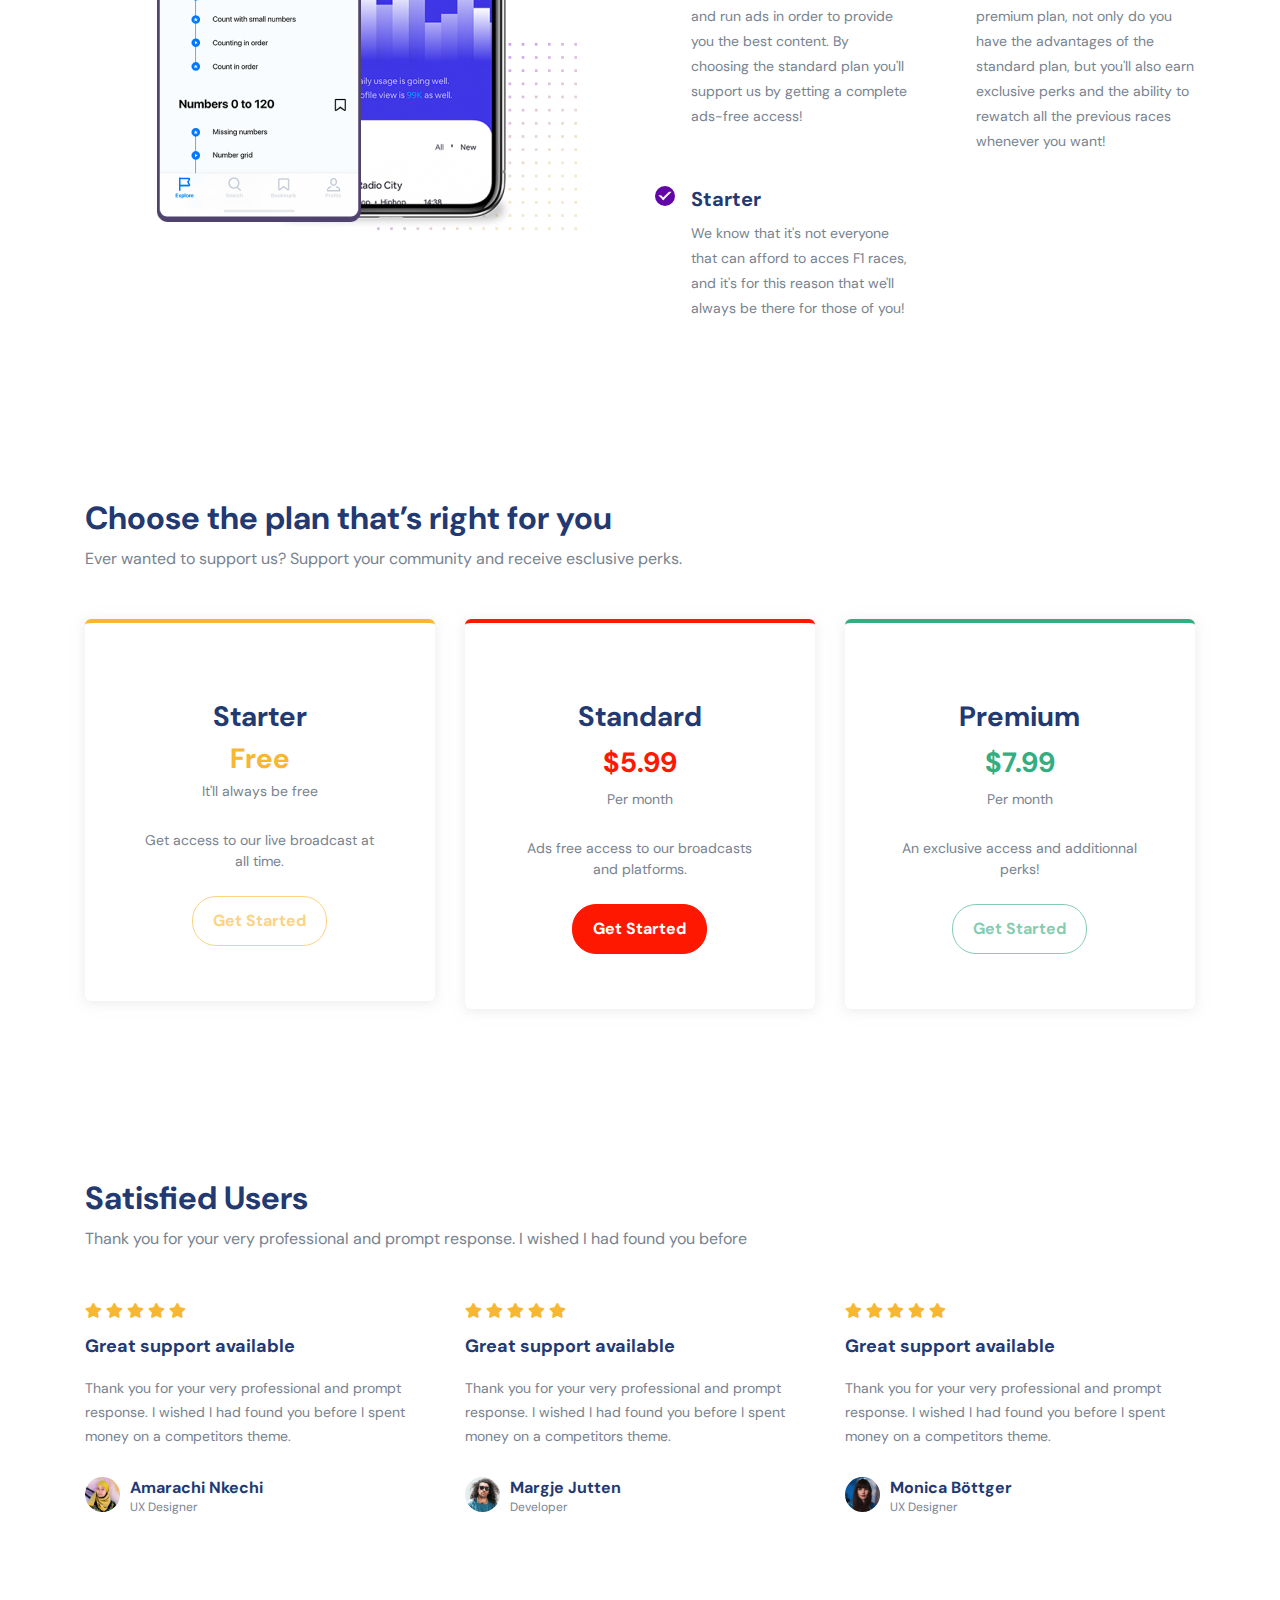
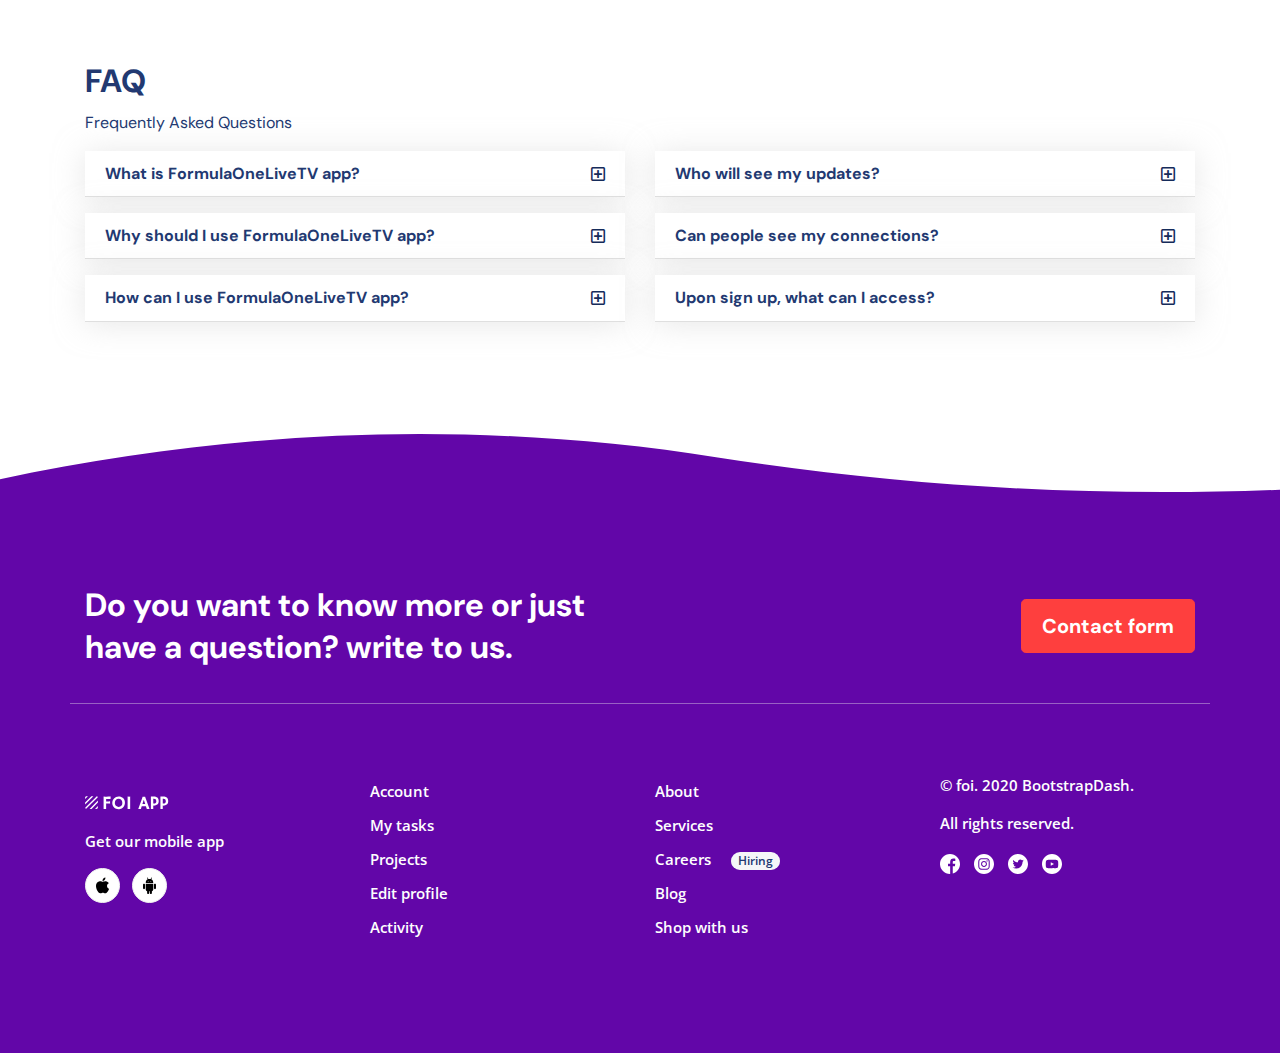
==== commit a1232852: "added text and donations" ====
--- a/FormulaOneLiveTV_Website/index.html
+++ b/FormulaOneLiveTV_Website/index.html
@@ -12,56 +12,10 @@
   <script src="./lib/footer.js" defer></script>
 </head>
 
+<header-component></header-component>
 <body>
   <header class="foi-header landing-header">
     <div class="container">
-      <nav class="navbar navbar-expand-lg navbar-light foi-navbar">
-        <a class="navbar-brand" href="index.html">
-          <img src="assets/images/main_logo.PNG" alt="F1LTV" class="navlogo">
-        </a>
-        <button class="navbar-toggler d-lg-none" type="button" data-toggle="collapse" data-target="#collapsibleNavId"
-          aria-controls="collapsibleNavId" aria-expanded="false" aria-label="Toggle navigation">
-          <span class="navbar-toggler-icon"></span>
-        </button>
-        <div class="collapse navbar-collapse" id="collapsibleNavId">
-          <ul class="navbar-nav mr-auto mt-2 mt-lg-0">
-            <li class="nav-item active">
-              <a class="nav-link" href="index.html">Home <span class="sr-only">(current)</span></a>
-            </li>
-            <li class="nav-item">
-              <a class="nav-link" href="broadcast.html">Broadcast</a>
-            </li>
-            <li class="nav-item">
-              <a class="nav-link" href="features.html">Features</a>
-            </li>
-            <li class="nav-item dropdown">
-              <a class="nav-link dropdown-toggle" href="#" id="pagesMenu" data-toggle="dropdown" aria-haspopup="true"
-                aria-expanded="false">Pages</a>
-              <div class="dropdown-menu" aria-labelledby="pagesMenu">
-                <a class="dropdown-item" href="blog.html">Blog</a>
-                <a class="dropdown-item" href="login.html">Login</a>
-                <a class="dropdown-item" href="register.html">Register</a>
-                <a class="dropdown-item" href="faq.html">FAQ</a>
-                <a class="dropdown-item" href="404.html">404</a>
-                <a class="dropdown-item" href="careers.html">Careers</a>
-                <a class="dropdown-item" href="blog-single.html">Single blog</a>
-                <a class="dropdown-item" href="privacy-policy.html">Privacy policy</a>
-              </div>
-            </li>
-            <li class="nav-item">
-              <a class="nav-link" href="contact.html">Contact</a>
-            </li>
-          </ul>
-          <ul class="navbar-nav mt-2 mt-lg-0">
-            <li class="nav-item mr-2 mb-3 mb-lg-0">
-              <a class="btn btn-secondary" href="register.html">Sign up</a>
-            </li>
-            <li class="nav-item">
-              <a class="btn btn-secondary" href="login.html">Login</a>
-            </li>
-          </ul>
-        </div>
-      </nav>
       <div class="header-content">
         <div class="row">
           <div class="col-md-6">
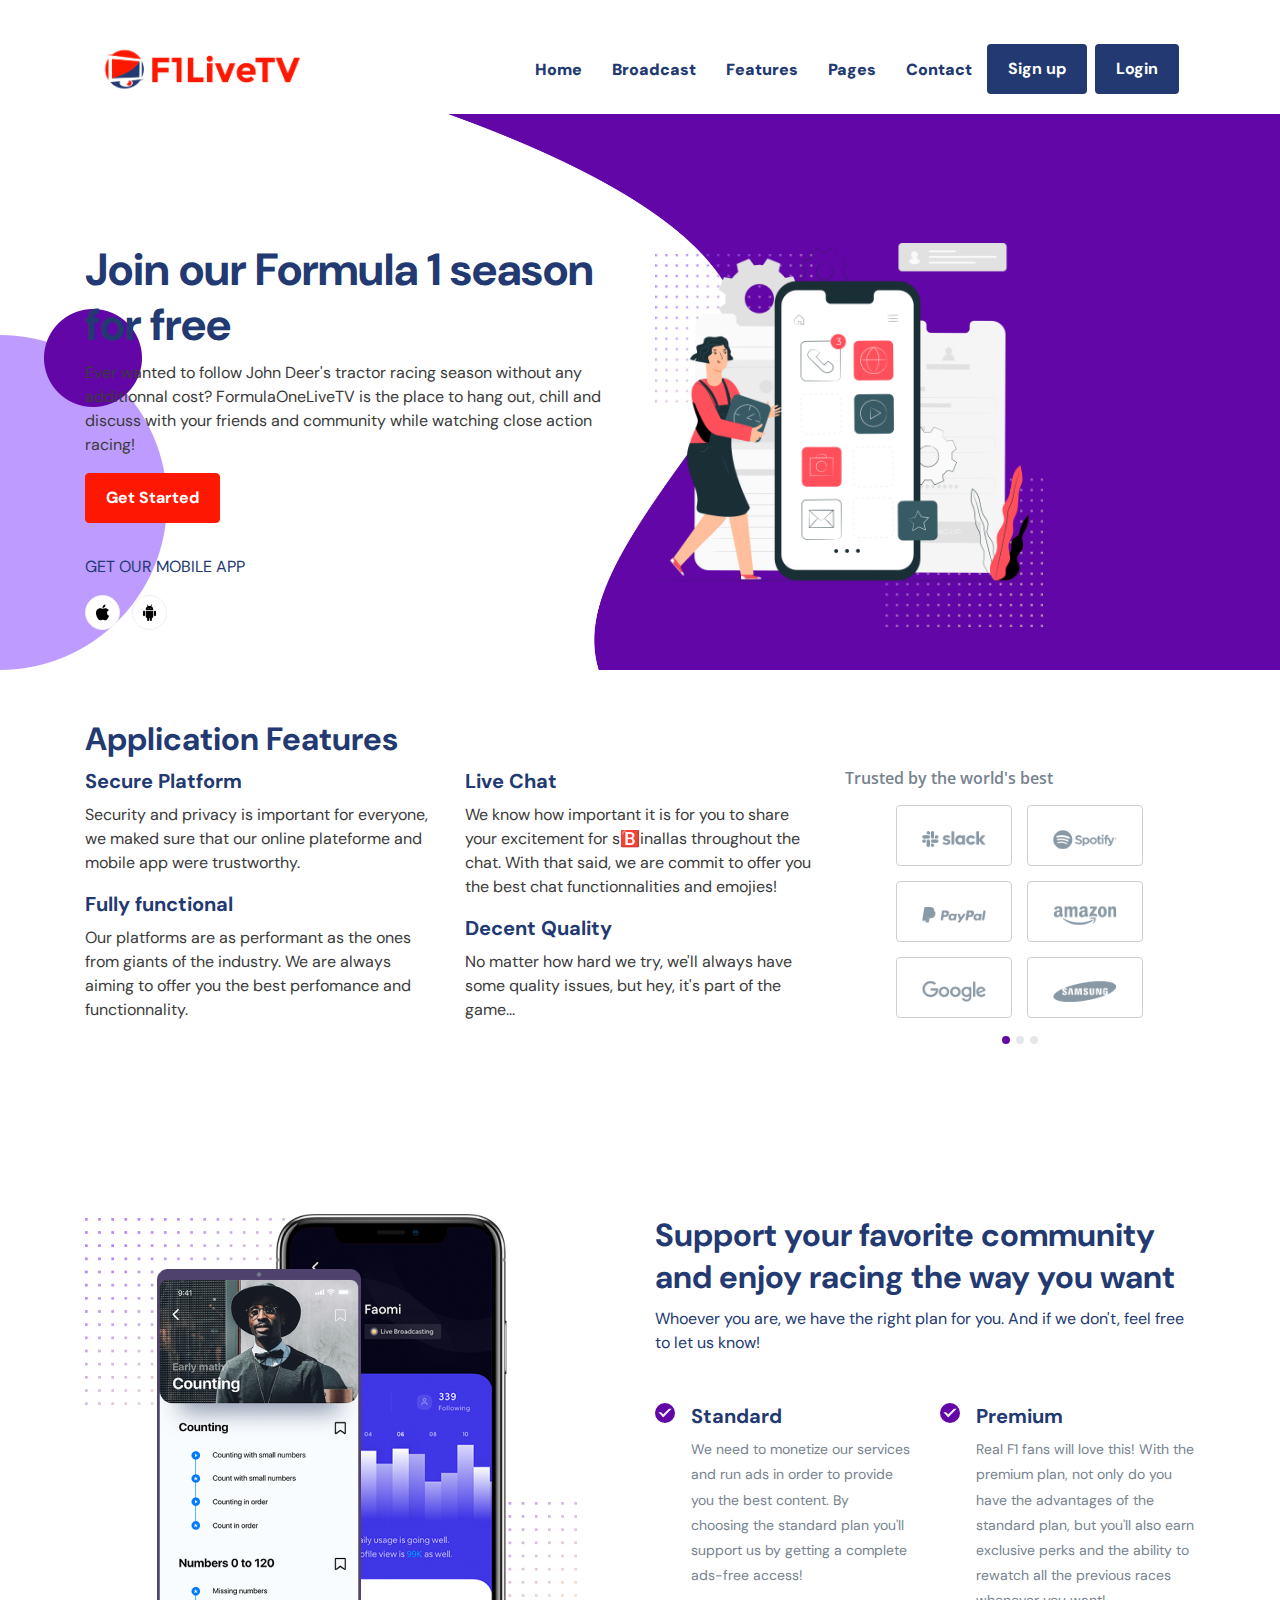
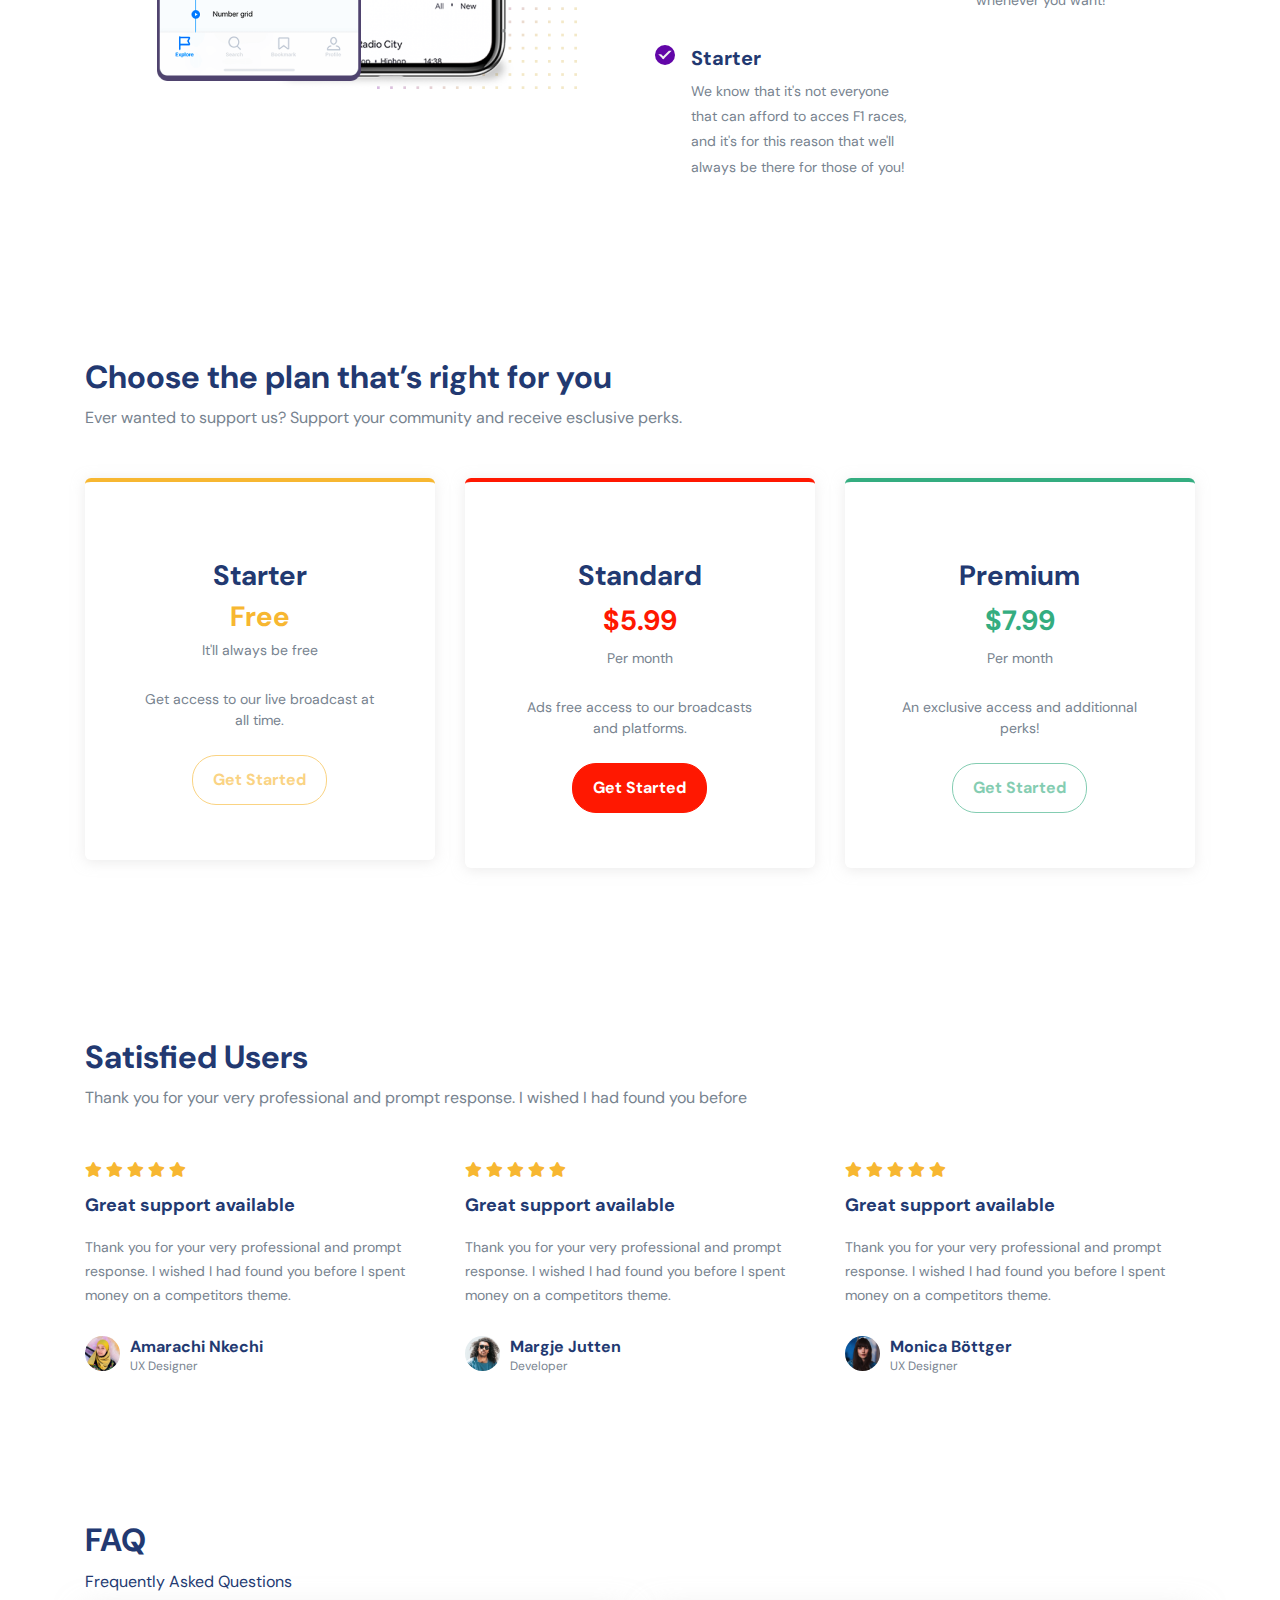
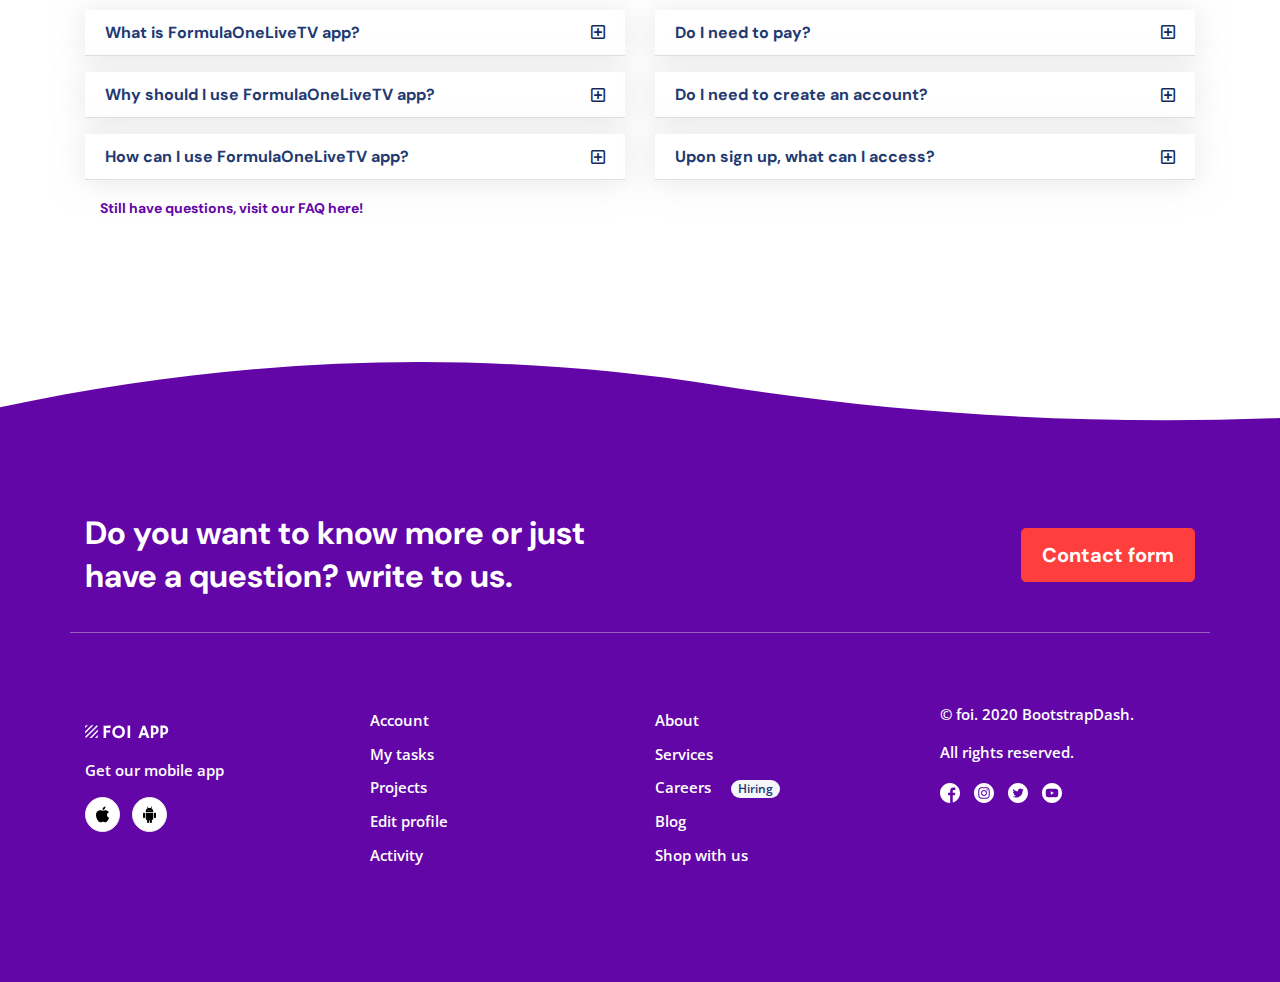
==== commit a9e17a28: "Added text" ====
--- a/FormulaOneLiveTV_Website/index.html
+++ b/FormulaOneLiveTV_Website/index.html
@@ -13,6 +13,7 @@
 </head>
 
 <header-component></header-component>
+
 <body>
   <header class="foi-header landing-header">
     <div class="container">
@@ -33,7 +34,7 @@
             </div>
           </div>
           <div class="col-md-6">
-            <img src="assets/images/app_1.png" alt="app" width="388px" class="img-fluid">
+            <img src="assets/images/img_3.png" alt="app" width="388px" class="img-fluid">
           </div>
         </div>
       </div>
@@ -372,9 +373,10 @@
             <div id="faqTwoCollapse" class="collapse" aria-labelledby="faqTwoTitle">
               <div class="card-body">
                 <p class="mb-0 text-gray">
-                  I mean you're 100% right, you could pay and watch F1TV alone, but it's not what you really want... You
-                  could also watch it on Twitch, that's where we were, getting dozens of our accounts ban, before creating
-                  this wonderful platform. (F Twitch's gay mods) We really think, we're the best solution for you!
+                  You could pay and watch F1TV alone, but it's not what you really want... You
+                  could also watch it on Twitch, that's where we were, getting dozens of our accounts ban, unable to
+                  broadcast with peace and stability. For the numerous features FormulaOneLiveTV offer, we think that
+                  this is the best solution for you!
                 </p>
               </div>
             </div>
@@ -389,9 +391,8 @@
             <div id="faqThreeCollapse" class="collapse" aria-labelledby="faqThreeTitle">
               <div class="card-body">
                 <p class="mb-0 text-gray">
-                  Lorem Ipsum has been the industry's standard dummy text ever
-                  since the 1500s, when an unkno wn printer took a galley of
-                  type and scrambled it to make a type specimen book.
+                  You can either view our broadcast via this online website, or you can also download our mobile app to
+                  watch us on the go. Choose which platform you prefer and enjoy our streams!
                 </p>
               </div>
             </div>
@@ -401,16 +402,16 @@
           <div class="card mb-3 landing-faq-card">
             <div class="card-header bg-white" id="faqFourTitle">
               <a href="#faqFourCollapse" class="d-flex align-items-center" data-toggle="collapse">
-                <h6 class="mb-0">Who will see my updates?</h6>
+                <h6 class="mb-0">Do I need to pay?</h6>
                 <i class="far fa-plus-square ml-auto"></i>
               </a>
             </div>
             <div id="faqFourCollapse" class="collapse" aria-labelledby="faqFourTitle">
               <div class="card-body">
                 <p class="mb-0 text-gray">
-                  Lorem Ipsum has been the industry's standard dummy text ever
-                  since the 1500s, when an unknown printer took a galley of
-                  type and scrambled it to make a type specimen book.
+                  No, you don't need to pay to use our services. However, please note that offering you those solutions
+                  cost us a lot of money and we do this purely because we love sharing our racing passion. We are
+                  operating at a loss, so if you appreciate what we do, don't hesitate to give back to our community!
                 </p>
               </div>
             </div>
@@ -418,16 +419,15 @@
           <div class="card mb-3 landing-faq-card">
             <div class="card-header bg-white" id="faqFiveTitle">
               <a href="#faqFiveCollapse" class="d-flex align-items-center" data-toggle="collapse">
-                <h6 class="mb-0">Can people see my connections?</h6>
+                <h6 class="mb-0">Do I need to create an account?</h6>
                 <i class="far fa-plus-square ml-auto"></i>
               </a>
             </div>
             <div id="faqFiveCollapse" class="collapse" aria-labelledby="faqFiveTitle">
               <div class="card-body">
                 <p class="mb-0 text-gray">
-                  Lorem Ipsum has been the industry's standard dummy text ever
-                  since the 1500s, when an unknown printer took a galley of
-                  type and scrambled it to make a type specimen book.
+                  No, you don't need to create an account to watch our broadcasts. However, in order to use our chat,
+                  you'll need to create one.
                 </p>
               </div>
             </div>
@@ -442,14 +442,17 @@
             <div id="faqSixCollapse" class="collapse" aria-labelledby="faqSixTitle">
               <div class="card-body">
                 <p class="mb-0 text-gray">
-                  Lorem Ipsum has been the industry's standard dummy text ever
-                  since the 1500s, when an unknown printer took a galley of
-                  type and scrambled it to make a type specimen book.
-                </p>
-              </div>
-            </div>
-          </div>
-        </div>
+                  Not only you'll be able to access our live chat, but you'll also have the possibility to explore our
+                  additionnal features like : subscribing, donating, supporting your favorite F1 team, getting exclusive
+                  emojies, and much more!
+                </p>
+              </div>
+            </div>
+          </div>
+        </div>
+      </div>
+      <div class="col-md-12 foi-feature">
+        <a href="faq.html" class="feature-link">Still have questions, visit our FAQ here!</a>
       </div>
     </div>
   </section>
--- a/FormulaOneLiveTV_Website/assets/css/style.css
+++ b/FormulaOneLiveTV_Website/assets/css/style.css
@@ -3218,7 +3218,7 @@
 .navbar-light .navbar-nav .nav-link {
   color: #223971; }
   .navbar-light .navbar-nav .nav-link:hover, .navbar-light .navbar-nav .nav-link:focus {
-    color: #223971); }
+    color: #223971; }
   .navbar-light .navbar-nav .nav-link.disabled {
     color: #223971; }
 
@@ -8483,7 +8483,9 @@
   .foi-feature .feature-link {
     font-size: 14px;
     font-weight: 700;
-    color: #6206a8; }
+    color: #6206a8;
+    width: max-content;
+    text-align: center; }
     .foi-feature .feature-link:hover, .foi-feature .feature-link:focus {
       color: #54058f; }
 
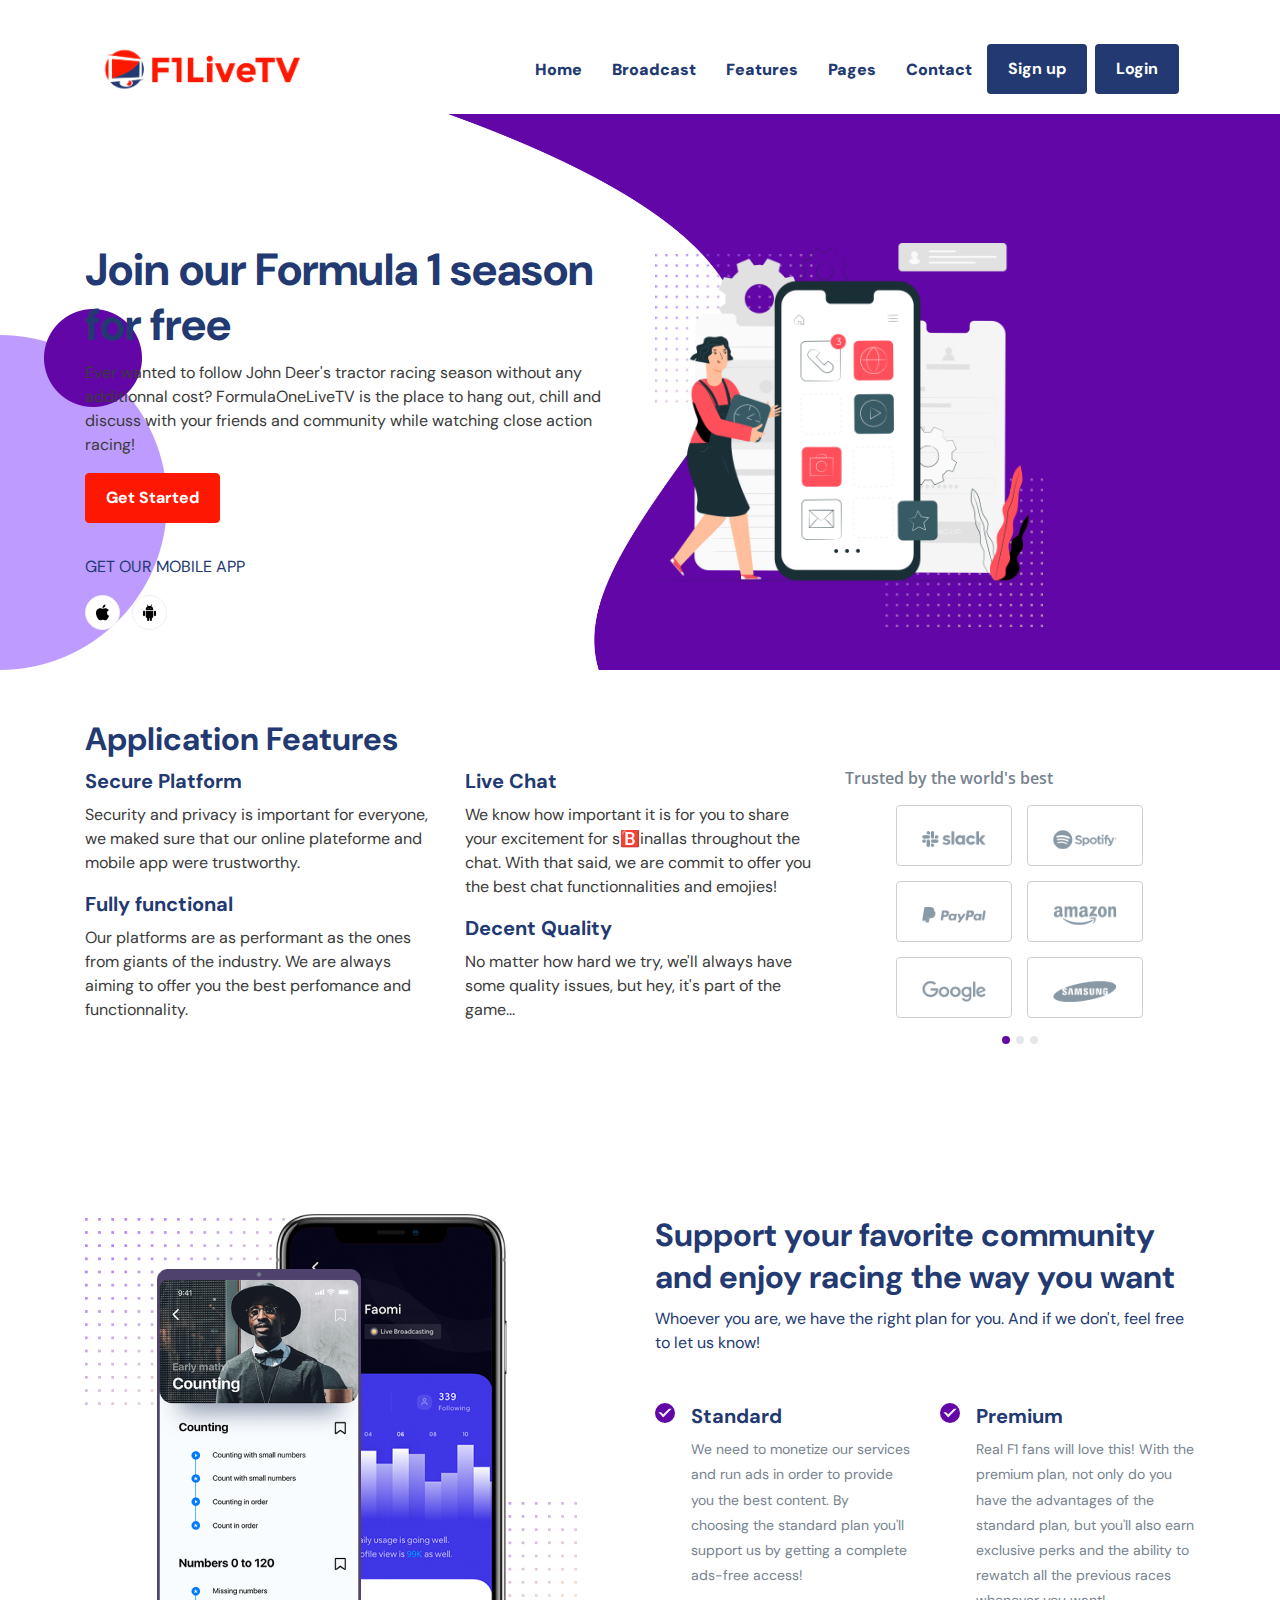
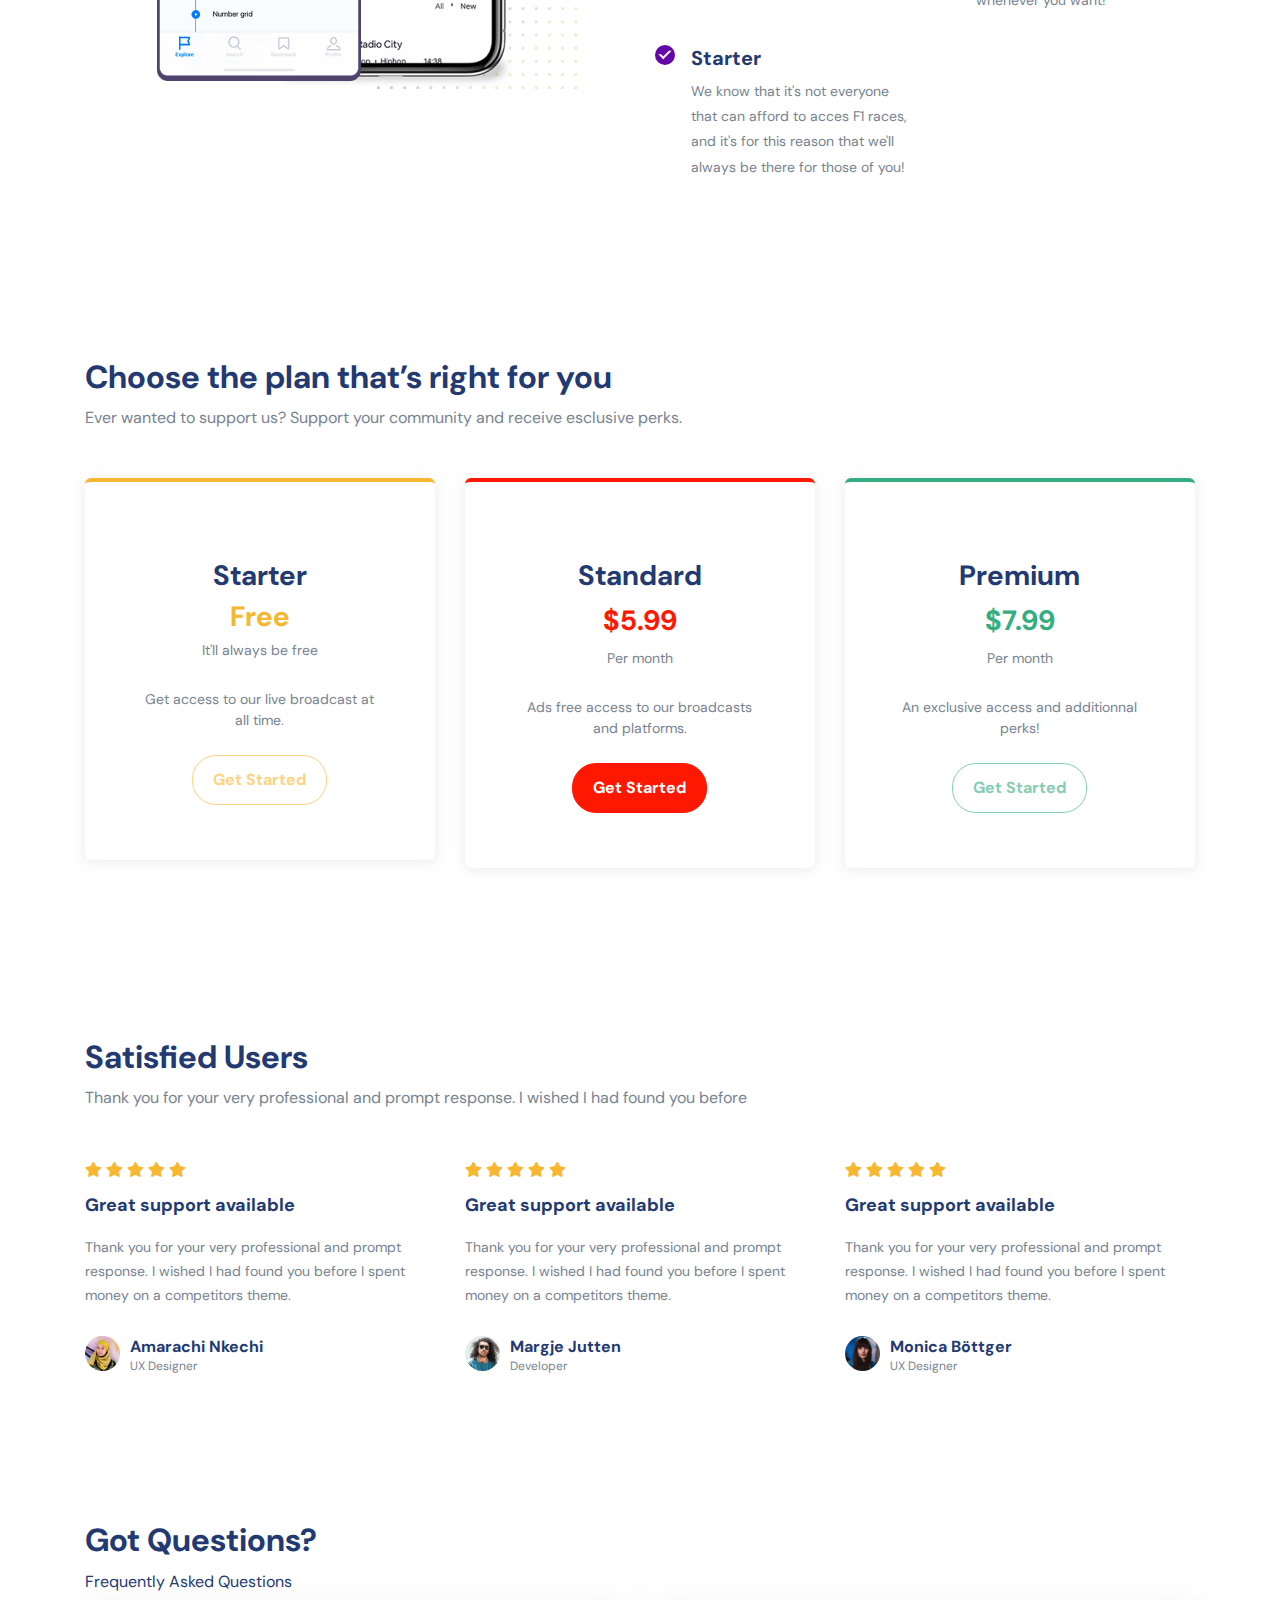
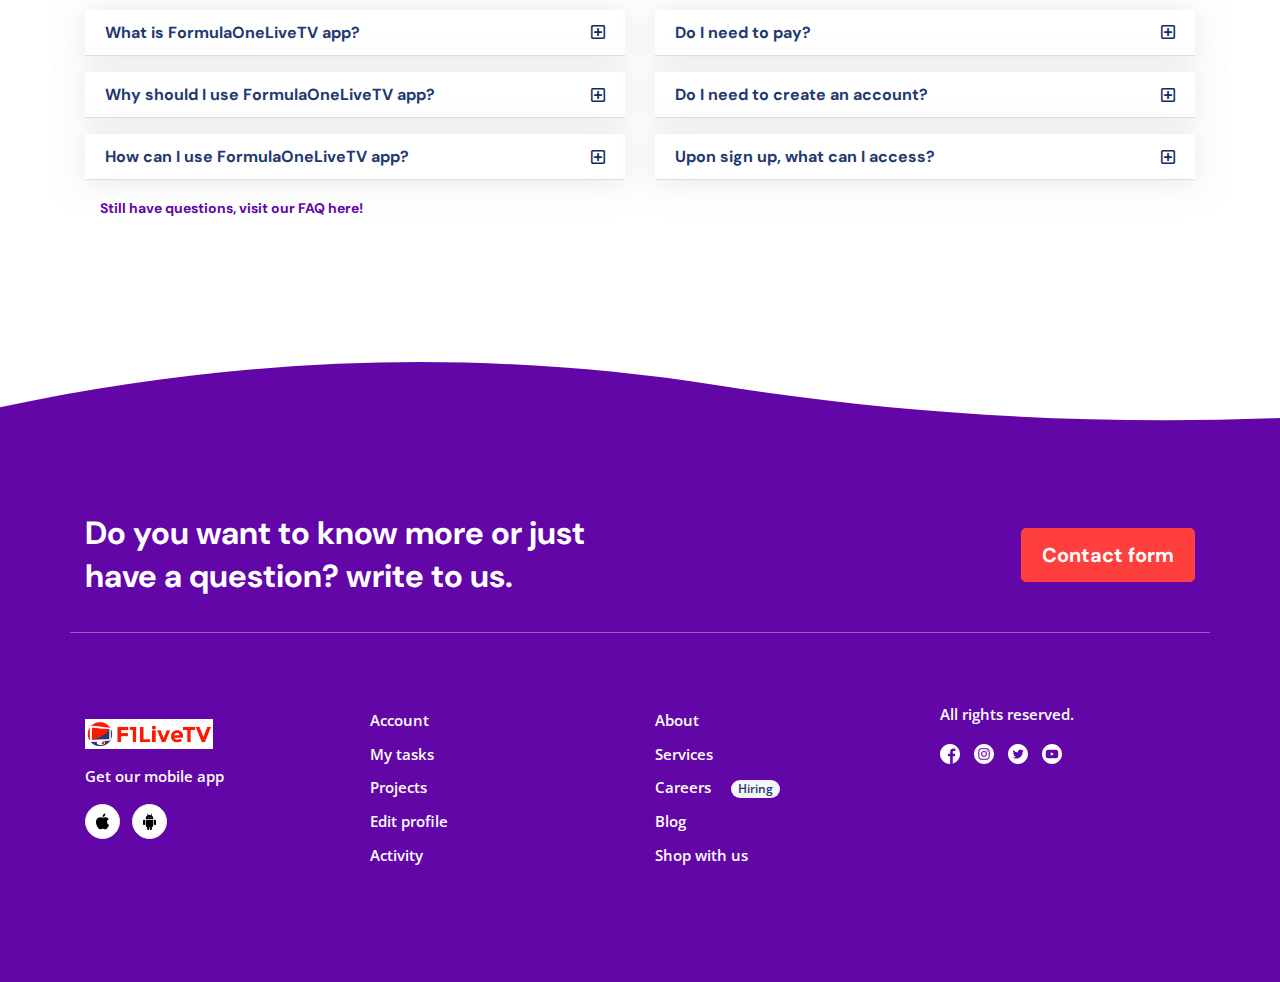
==== commit e60be8cf: "Added header path and modified footer" ====
--- a/FormulaOneLiveTV_Website/index.html
+++ b/FormulaOneLiveTV_Website/index.html
@@ -342,7 +342,7 @@
   </section>
   <section class="py-5 mb-5">
     <div class="container">
-      <h2>FAQ</h2>
+      <h2>Got Questions?</h2>
       <p class="section-subtitle">Frequently Asked Questions</p>
       <div class="row">
         <div class="col-lg-6">
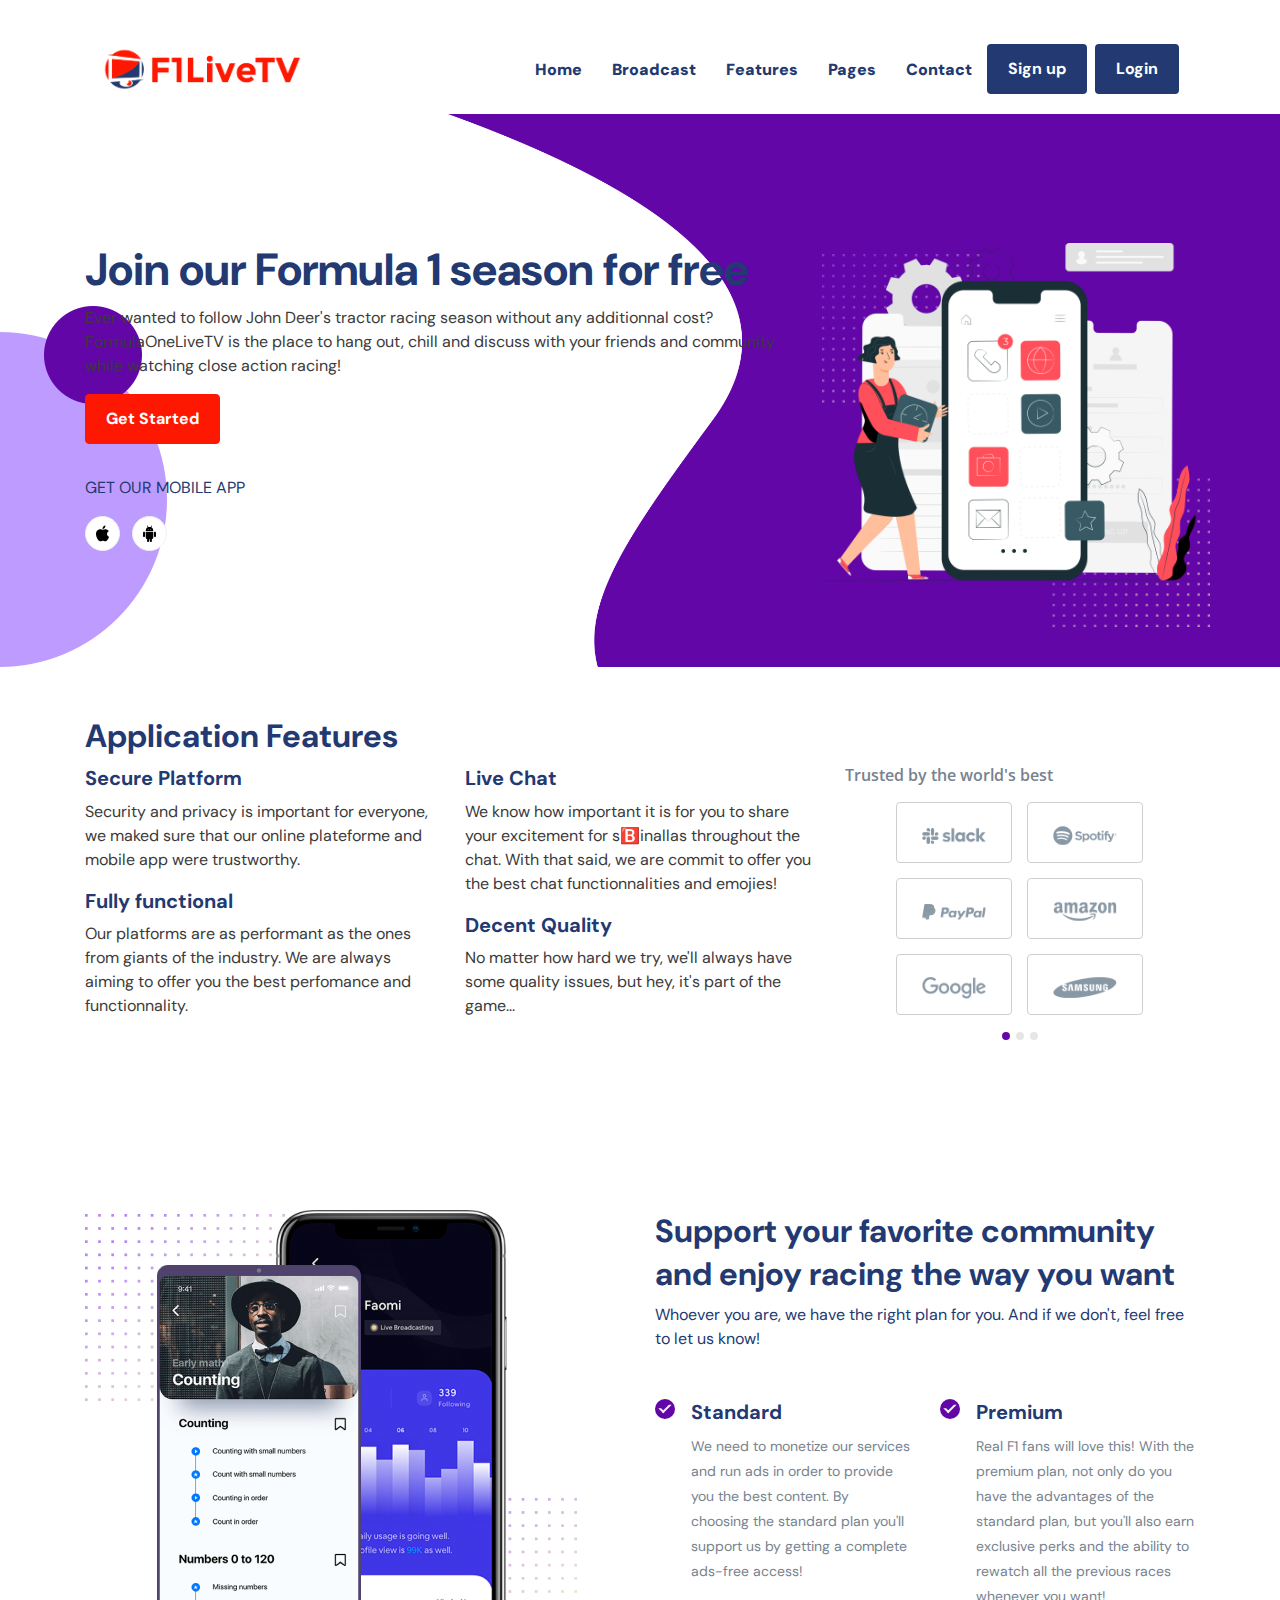
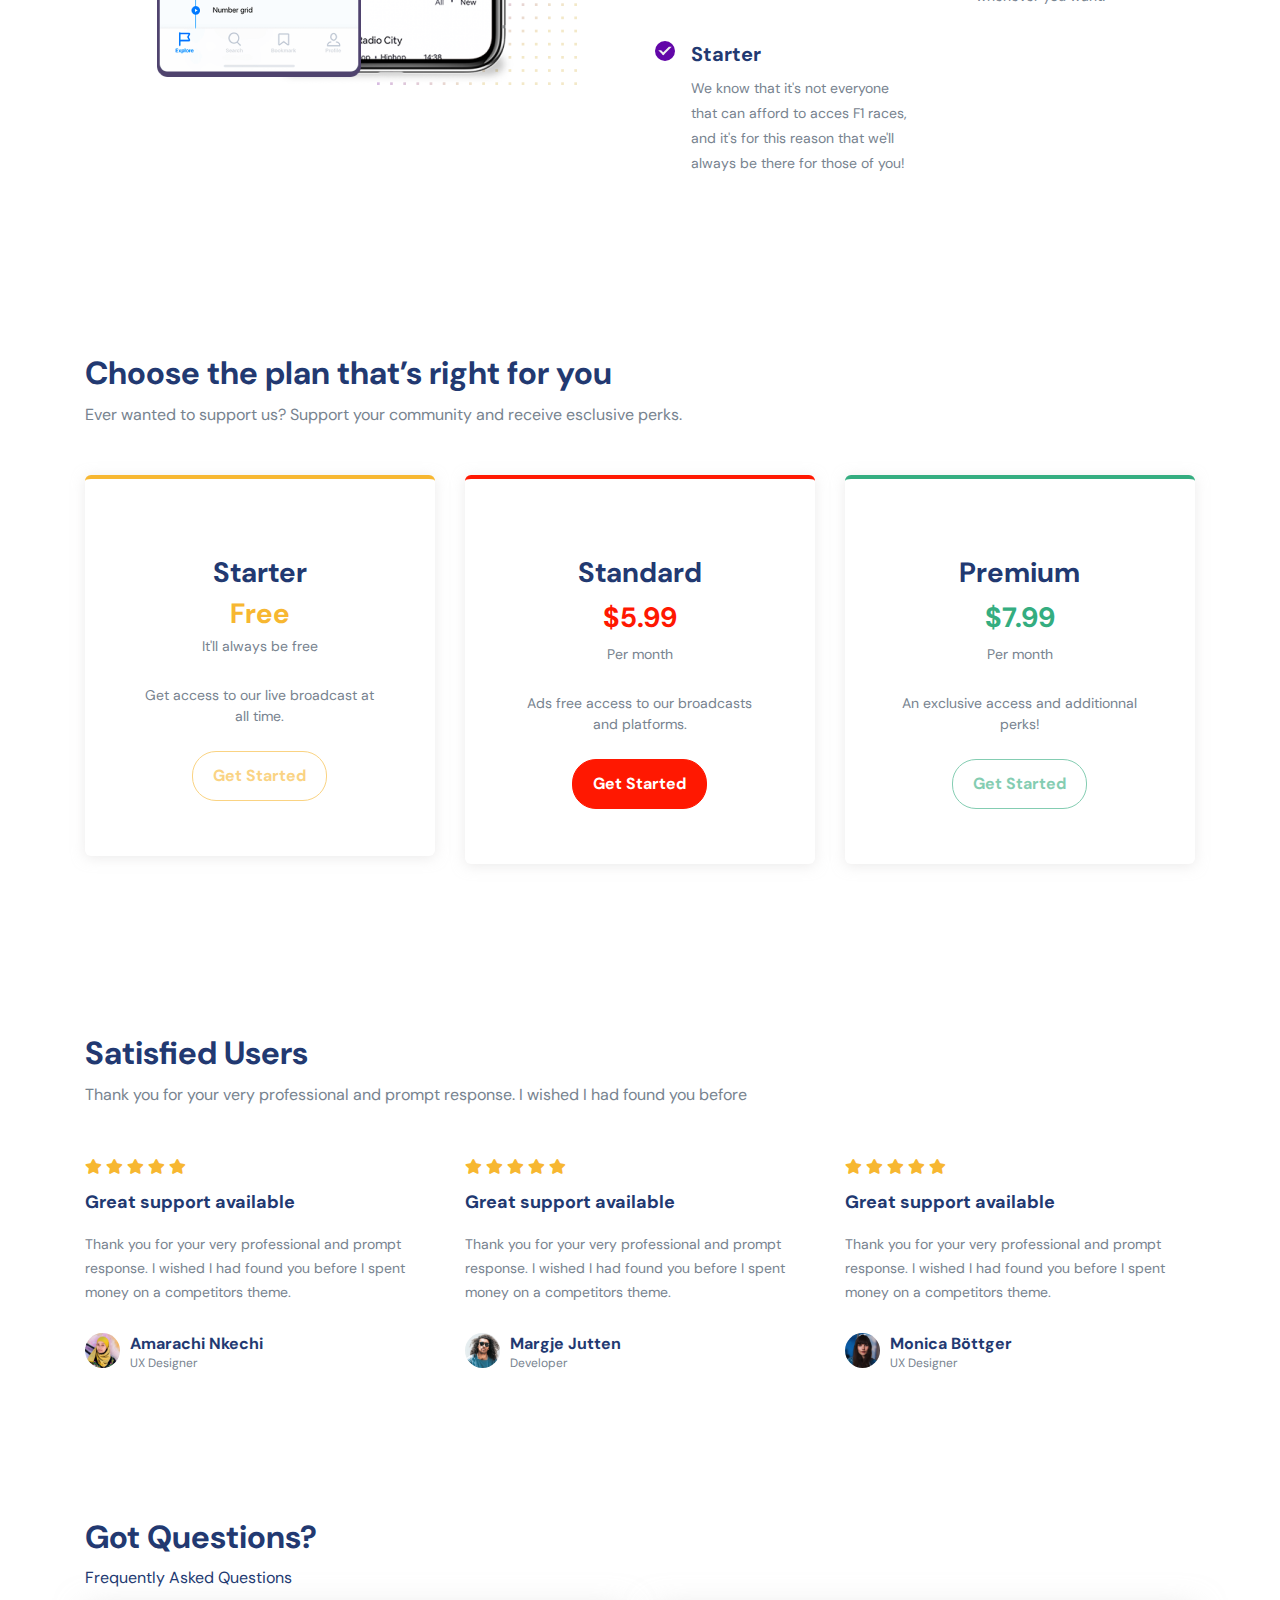
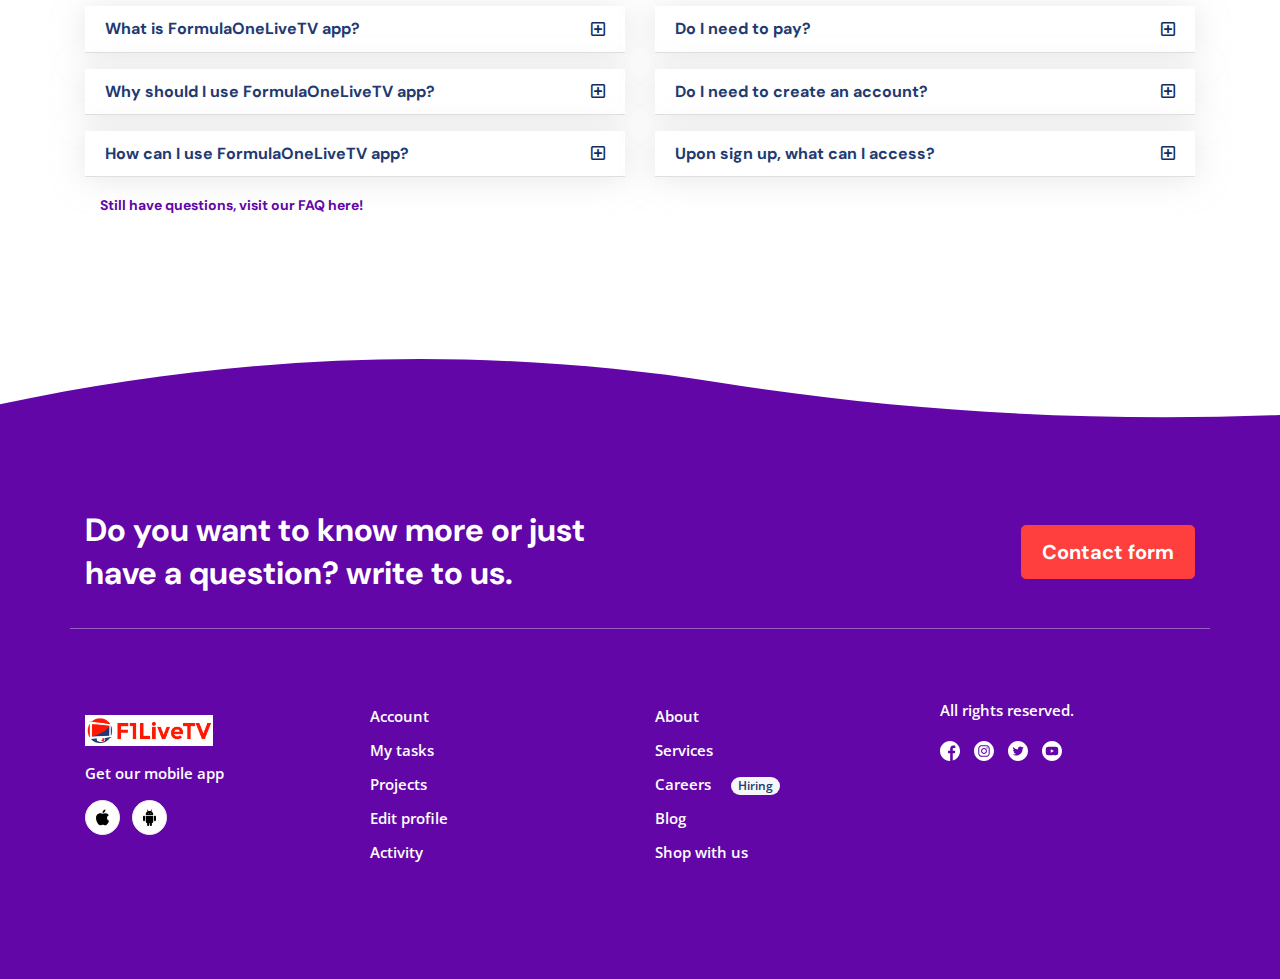
==== commit 558a6c74: "push fixes" ====
--- a/FormulaOneLiveTV_Website/index.html
+++ b/FormulaOneLiveTV_Website/index.html
@@ -12,9 +12,9 @@
   <script src="./lib/footer.js" defer></script>
 </head>
 
-<header-component></header-component>
 
 <body>
+  <header-component></header-component>
   <header class="foi-header landing-header">
     <div class="container">
       <div class="header-content">
--- a/FormulaOneLiveTV_Website/assets/css/style.css
+++ b/FormulaOneLiveTV_Website/assets/css/style.css
@@ -8346,6 +8346,7 @@
 .foi-header {
   padding-top: 24px; }
   .foi-header .header-content {
+    width: 130%;
     padding-top: 105px;
     padding-bottom: 40px; }
     .foi-header .header-content h1 {
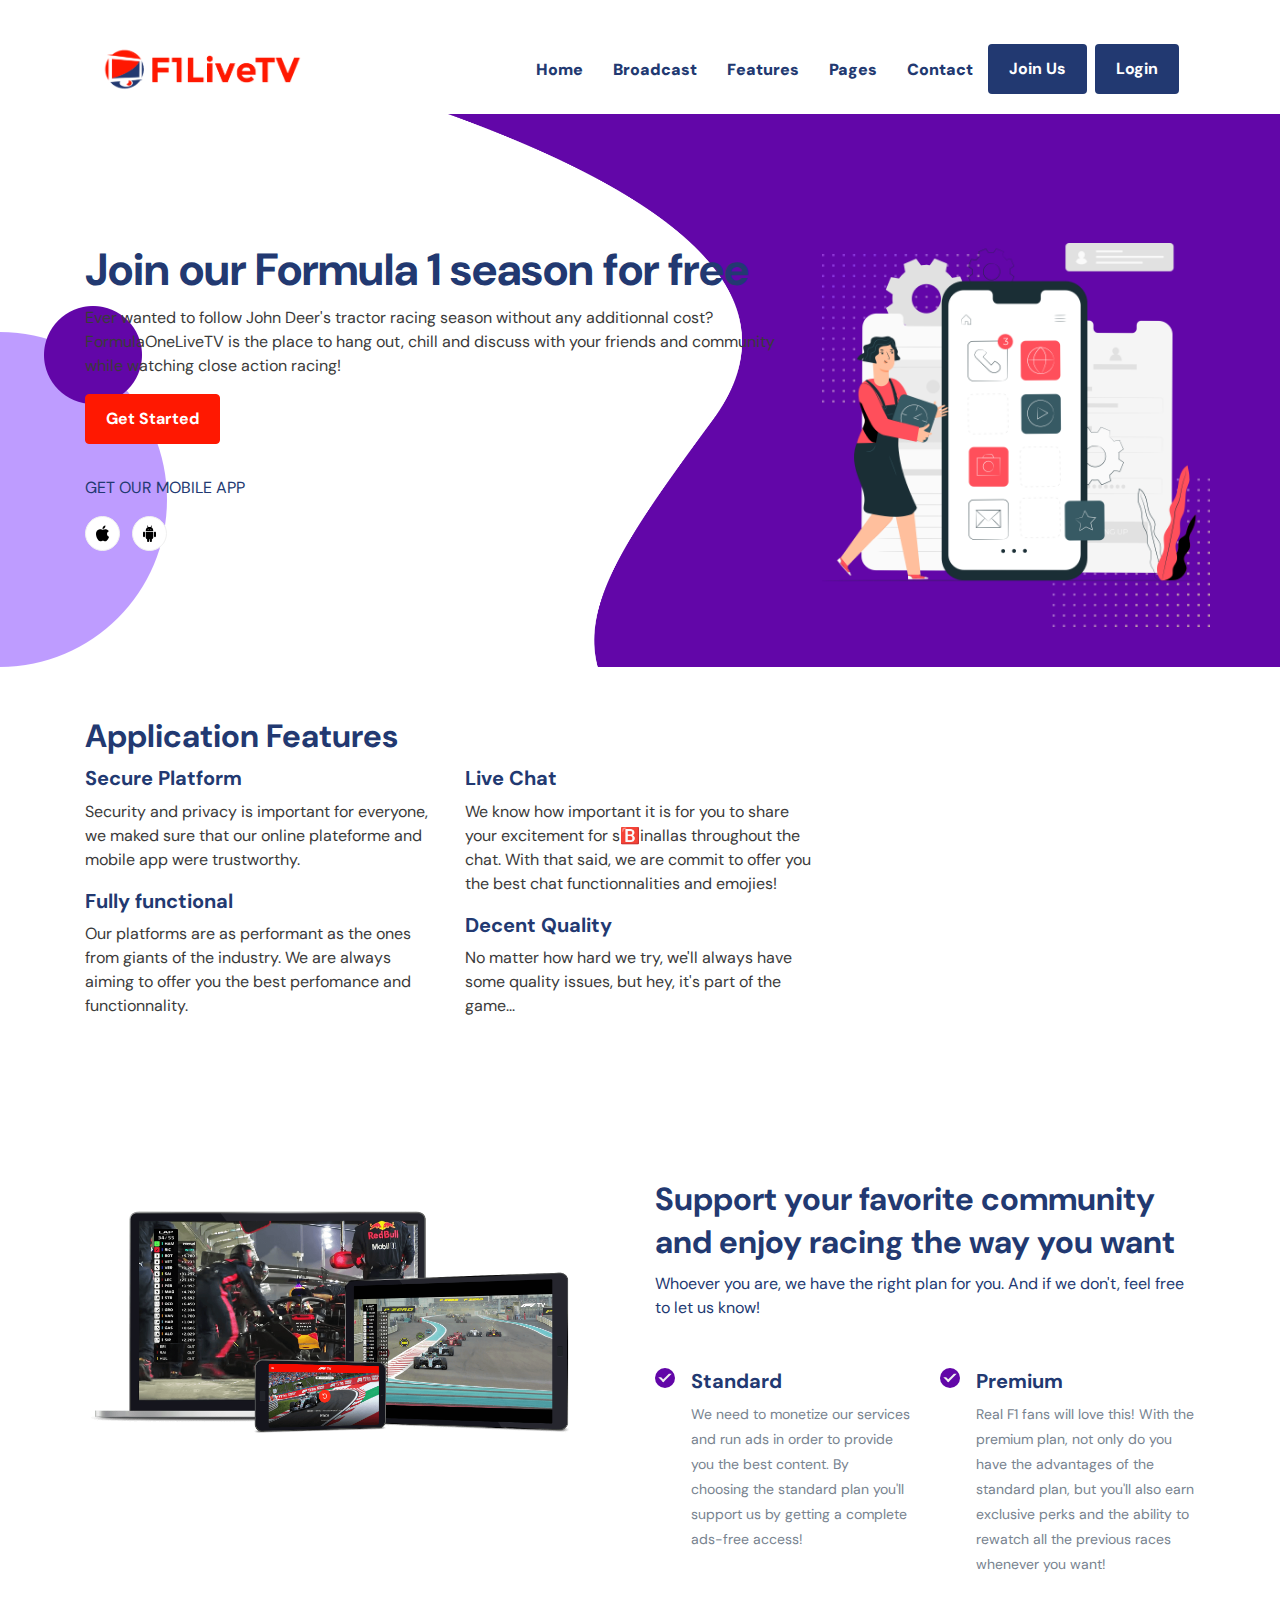
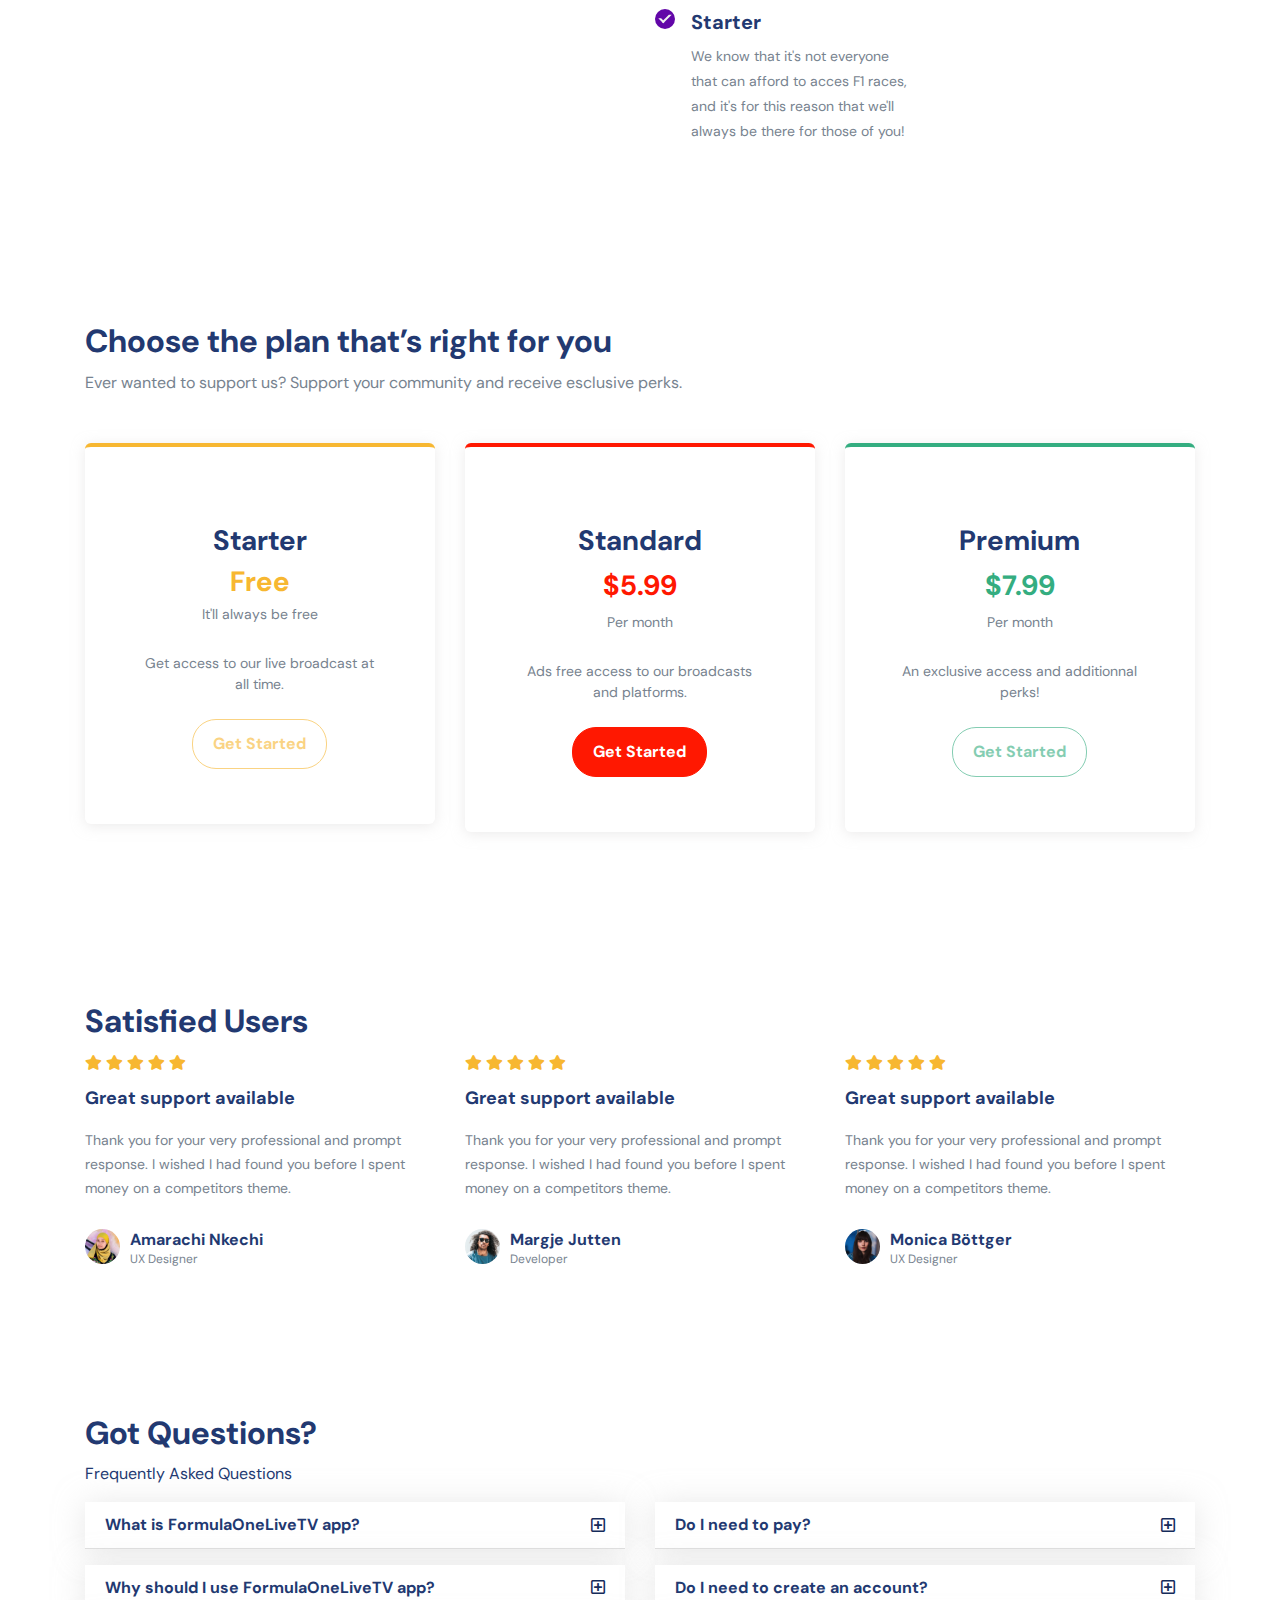
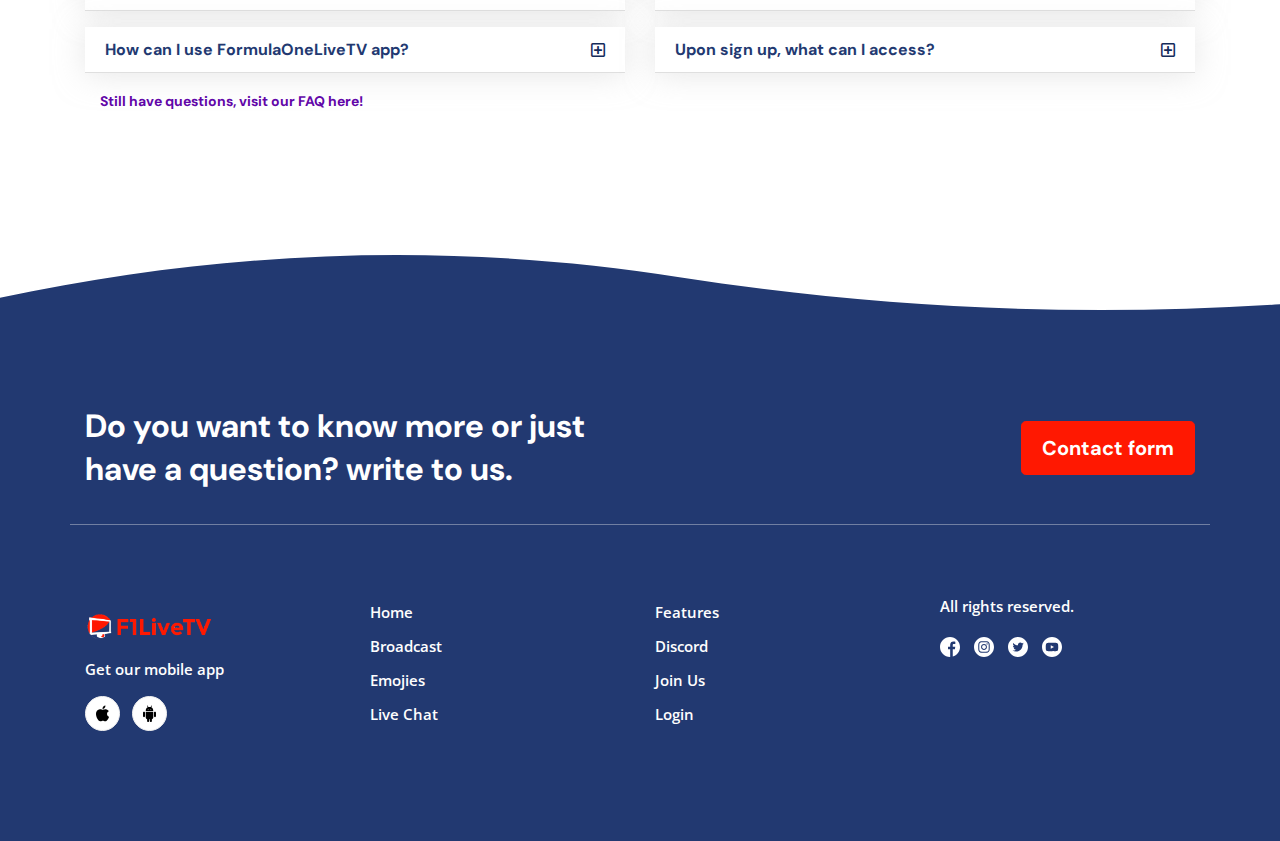
==== commit 69491086: "Modified texts" ====
--- a/FormulaOneLiveTV_Website/index.html
+++ b/FormulaOneLiveTV_Website/index.html
@@ -69,86 +69,6 @@
             but hey, it's part of the game...
           </p>
         </div>
-        <div class="col-lg-4">
-          <h6 class="text-gray font-os font-weight-semibold">
-            Trusted by the world's best
-          </h6>
-          <div id="landingClientCarousel" class="carousel slide landing-client-carousel" data-ride="carousel">
-            <div class="carousel-inner" role="listbox">
-              <div class="carousel-item active">
-                <div class="d-flex flex-wrap justify-content-center">
-                  <div class="clients-logo">
-                    <img src="assets/images/clients/slack.svg" alt="Slack" class="img-fluid" />
-                  </div>
-                  <div class="clients-logo">
-                    <img src="assets/images/clients/spotify.svg" alt="Spotify" class="img-fluid" />
-                  </div>
-                  <div class="clients-logo">
-                    <img src="assets/images/clients/paypal.svg" alt="Paypal" class="img-fluid" />
-                  </div>
-                  <div class="clients-logo">
-                    <img src="assets/images/clients/amazon.svg" alt="Amazon" class="img-fluid" />
-                  </div>
-                  <div class="clients-logo">
-                    <img src="assets/images/clients/google.svg" alt="Google" class="img-fluid" />
-                  </div>
-                  <div class="clients-logo">
-                    <img src="assets/images/clients/samsung.svg" alt="Samsung" class="img-fluid" />
-                  </div>
-                </div>
-              </div>
-              <div class="carousel-item">
-                <div class="d-flex flex-wrap justify-content-center">
-                  <div class="clients-logo">
-                    <img src="assets/images/clients/slack.svg" alt="Slack" class="img-fluid" />
-                  </div>
-                  <div class="clients-logo">
-                    <img src="assets/images/clients/spotify.svg" alt="Spotify" class="img-fluid" />
-                  </div>
-                  <div class="clients-logo">
-                    <img src="assets/images/clients/paypal.svg" alt="Paypal" class="img-fluid" />
-                  </div>
-                  <div class="clients-logo">
-                    <img src="assets/images/clients/amazon.svg" alt="Amazon" class="img-fluid" />
-                  </div>
-                  <div class="clients-logo">
-                    <img src="assets/images/clients/google.svg" alt="Google" class="img-fluid" />
-                  </div>
-                  <div class="clients-logo">
-                    <img src="assets/images/clients/samsung.svg" alt="Samsung" class="img-fluid" />
-                  </div>
-                </div>
-              </div>
-              <div class="carousel-item">
-                <div class="d-flex flex-wrap justify-content-center">
-                  <div class="clients-logo">
-                    <img src="assets/images/clients/slack.svg" alt="Slack" class="img-fluid" />
-                  </div>
-                  <div class="clients-logo">
-                    <img src="assets/images/clients/spotify.svg" alt="Spotify" class="img-fluid" />
-                  </div>
-                  <div class="clients-logo">
-                    <img src="assets/images/clients/paypal.svg" alt="Paypal" class="img-fluid" />
-                  </div>
-                  <div class="clients-logo">
-                    <img src="assets/images/clients/amazon.svg" alt="Amazon" class="img-fluid" />
-                  </div>
-                  <div class="clients-logo">
-                    <img src="assets/images/clients/google.svg" alt="Google" class="img-fluid" />
-                  </div>
-                  <div class="clients-logo">
-                    <img src="assets/images/clients/samsung.svg" alt="Samsung" class="img-fluid" />
-                  </div>
-                </div>
-              </div>
-            </div>
-            <ol class="carousel-indicators">
-              <li data-target="#landingClientCarousel" data-slide-to="0" class="active"></li>
-              <li data-target="#landingClientCarousel" data-slide-to="1"></li>
-              <li data-target="#landingClientCarousel" data-slide-to="2"></li>
-            </ol>
-          </div>
-        </div>
       </div>
     </div>
   </section>
@@ -156,7 +76,7 @@
     <div class="container">
       <div class="row">
         <div class="col-md-6 mb-5 mb-md-0">
-          <img src="assets/images/app_2.png" alt="special offers" class="img-fluid" width="492px" />
+          <img src="assets/images/product_app.png" alt="special offers" class="img-fluid" width="492px" />
         </div>
         <div class="col-md-6">
           <h2 class="section-title">
@@ -269,10 +189,7 @@
   <section class="py-5 mb-5">
     <div class="container">
       <h2>Satisfied Users</h2>
-      <p class="text-muted mb-5">
-        Thank you for your very professional and prompt response. I wished I
-        had found you before
-      </p>
+
       <div class="row">
         <div class="col-md-4 foi-review mb-5 mb-md-0">
           <div class="foi-rating">
--- a/FormulaOneLiveTV_Website/assets/css/style.css
+++ b/FormulaOneLiveTV_Website/assets/css/style.css
@@ -1931,26 +1931,26 @@
 
 .btn-danger {
   color: #ffffff;
-  background-color: #fe3f3e;
-  border-color: #fe3f3e; }
+  background-color: #ff1801;
+  border-color: #ff1801; }
   .btn-danger:hover {
     color: #ffffff;
-    background-color: #fe1918;
-    border-color: #fe0d0b; }
+    background-color: #ff1801;
+    border-color: #ff1801; }
   .btn-danger:focus, .btn-danger.focus {
     color: #ffffff;
-    background-color: #fe1918;
-    border-color: #fe0d0b;
+    background-color: #ff1801;
+    border-color: #ff1801;
     box-shadow: 0 0 0 0.2rem rgba(254, 92, 91, 0.5); }
   .btn-danger.disabled, .btn-danger:disabled {
     color: #ffffff;
-    background-color: #fe3f3e;
-    border-color: #fe3f3e; }
+    background-color: #ff1801;
+    border-color: #ff1801; }
   .btn-danger:not(:disabled):not(.disabled):active, .btn-danger:not(:disabled):not(.disabled).active,
   .show > .btn-danger.dropdown-toggle {
     color: #ffffff;
-    background-color: #fe0d0b;
-    border-color: #fb0301; }
+    background-color: #ff1801;
+    border-color: #ff1801; }
     .btn-danger:not(:disabled):not(.disabled):active:focus, .btn-danger:not(:disabled):not(.disabled).active:focus,
     .show > .btn-danger.dropdown-toggle:focus {
       box-shadow: 0 0 0 0.2rem rgba(254, 92, 91, 0.5); }
